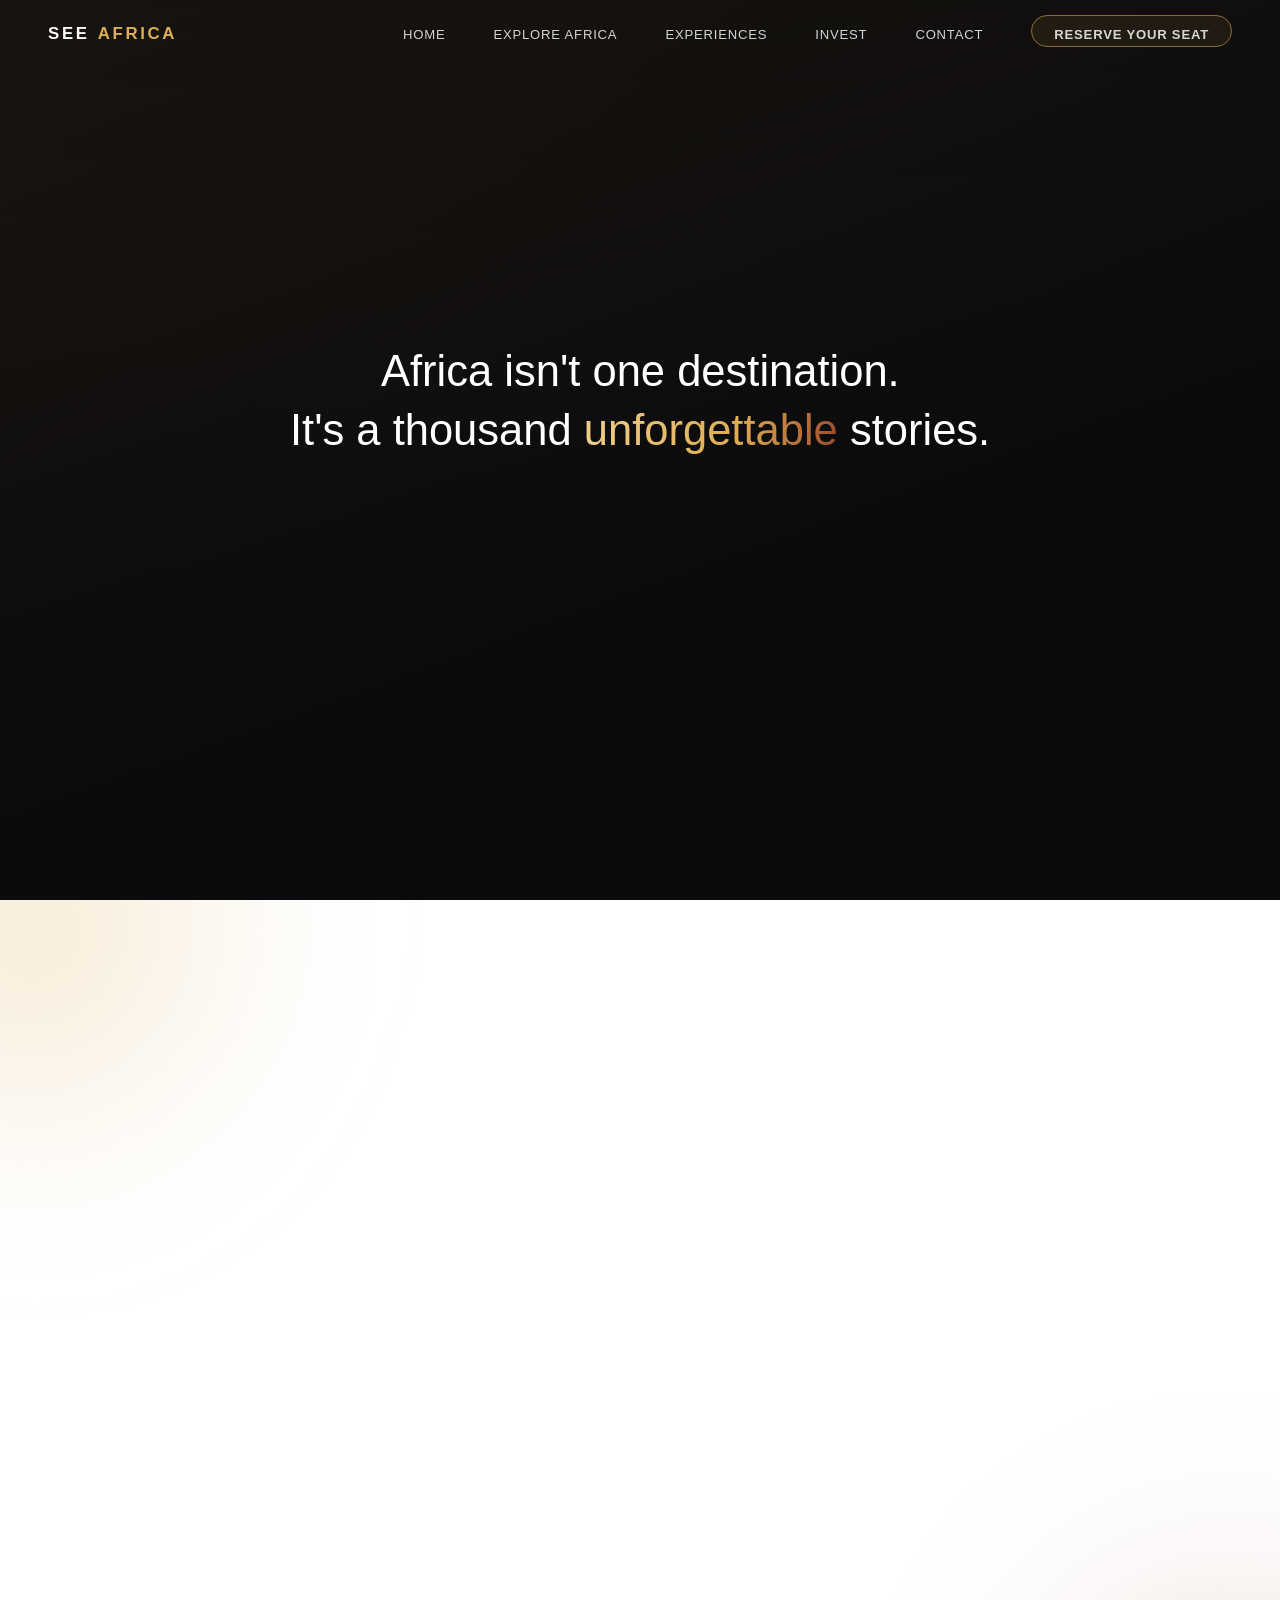
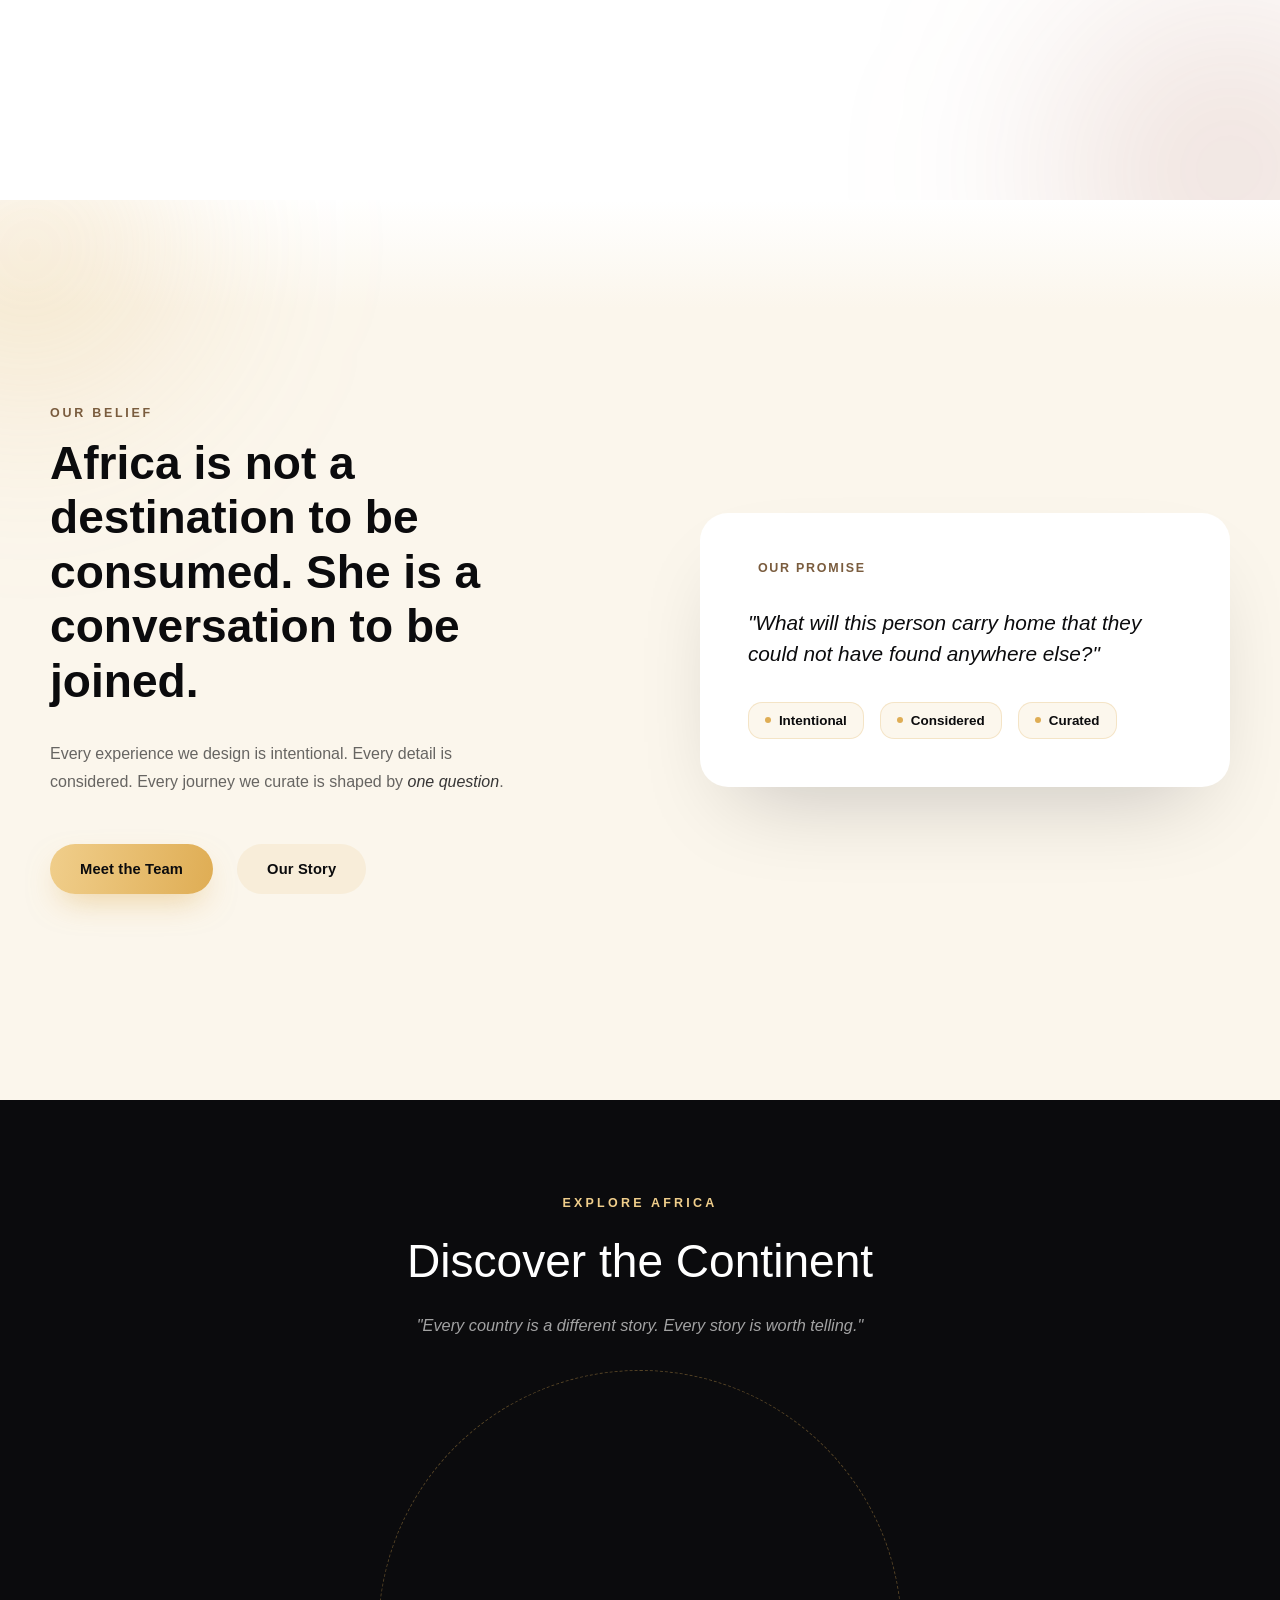
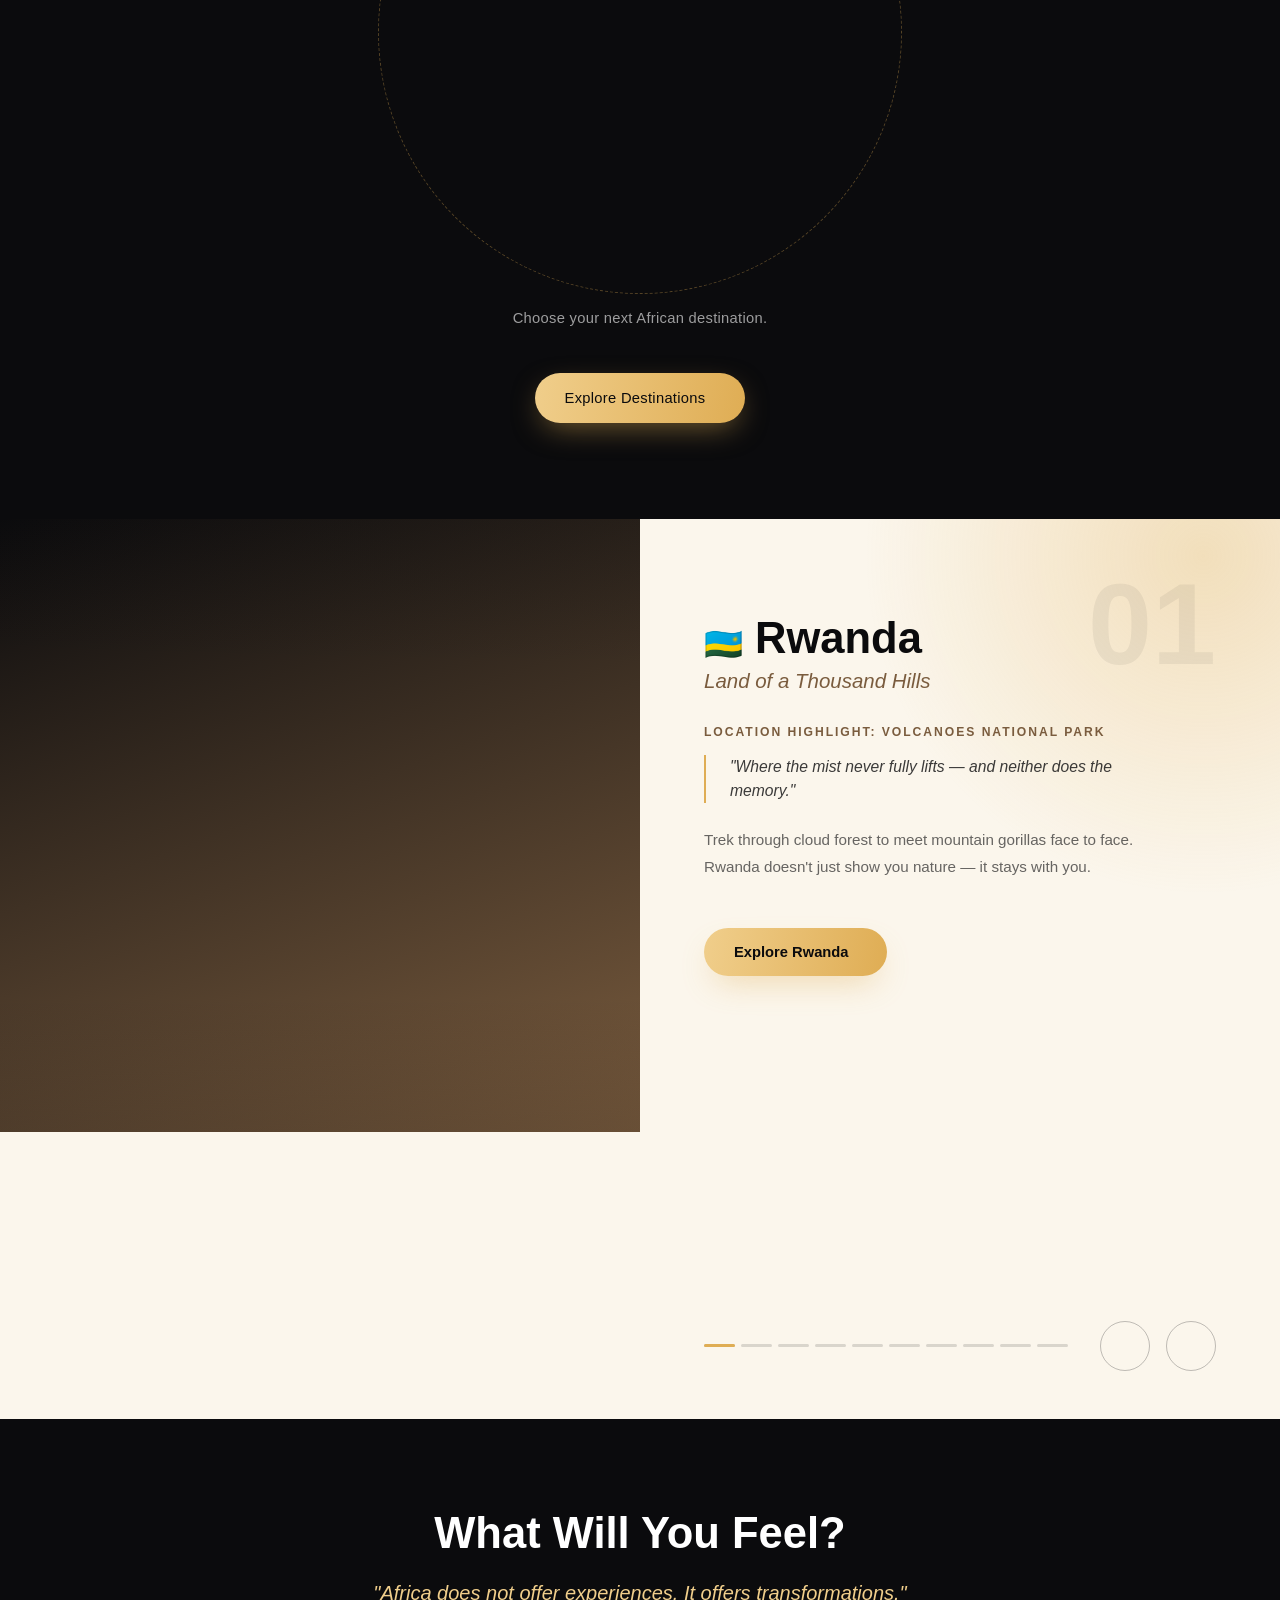
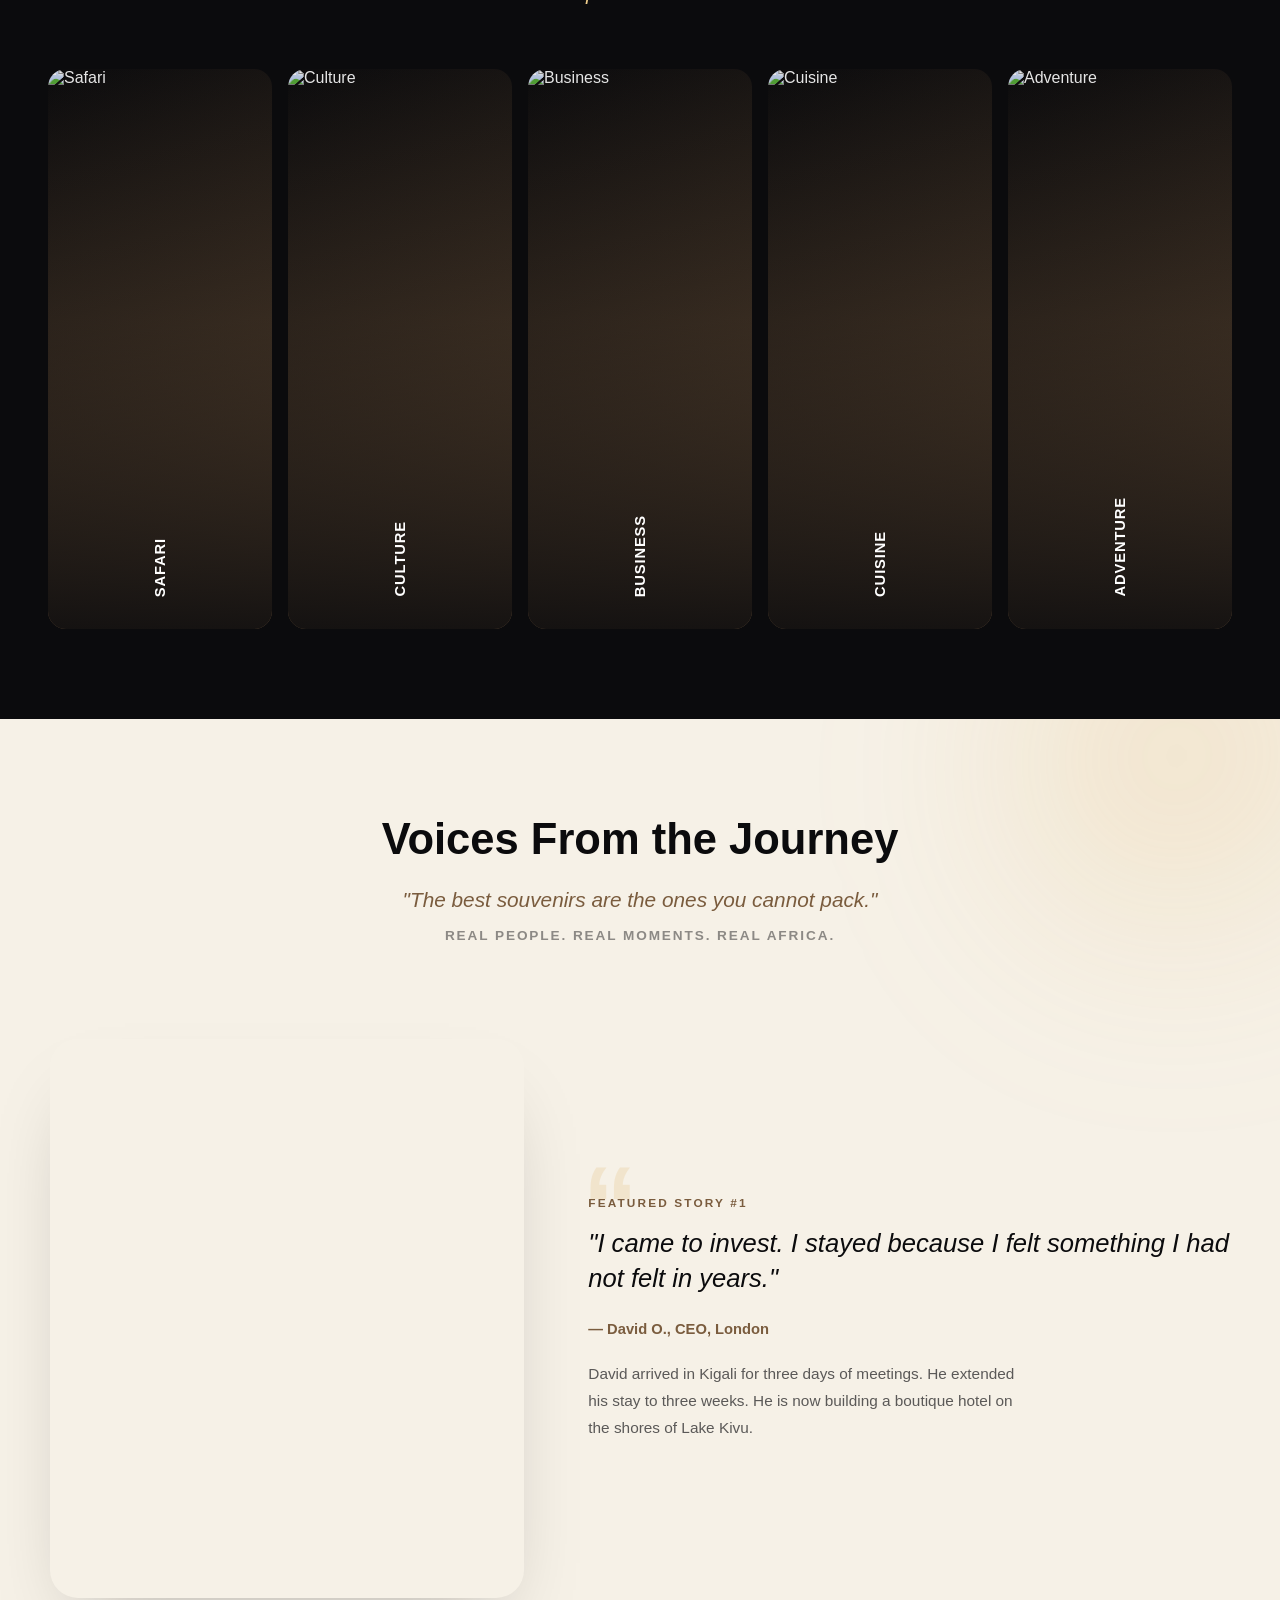
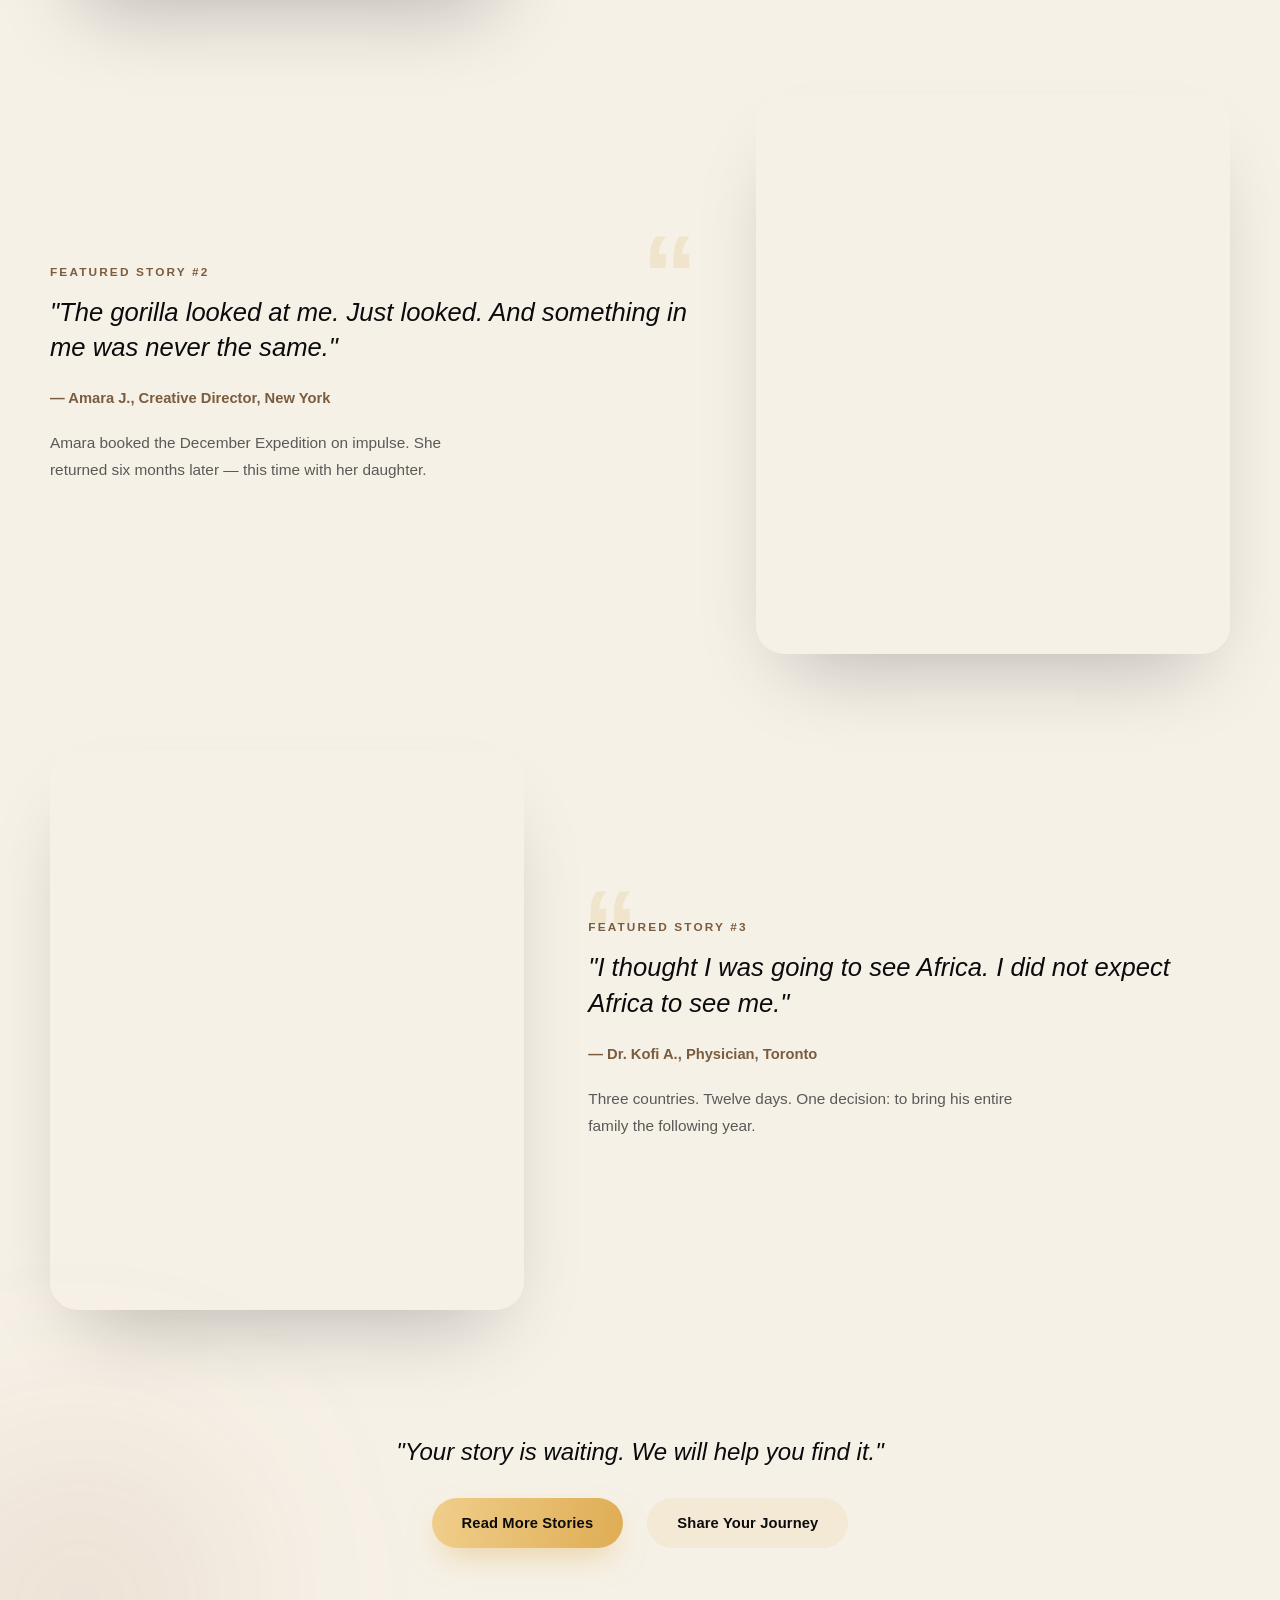
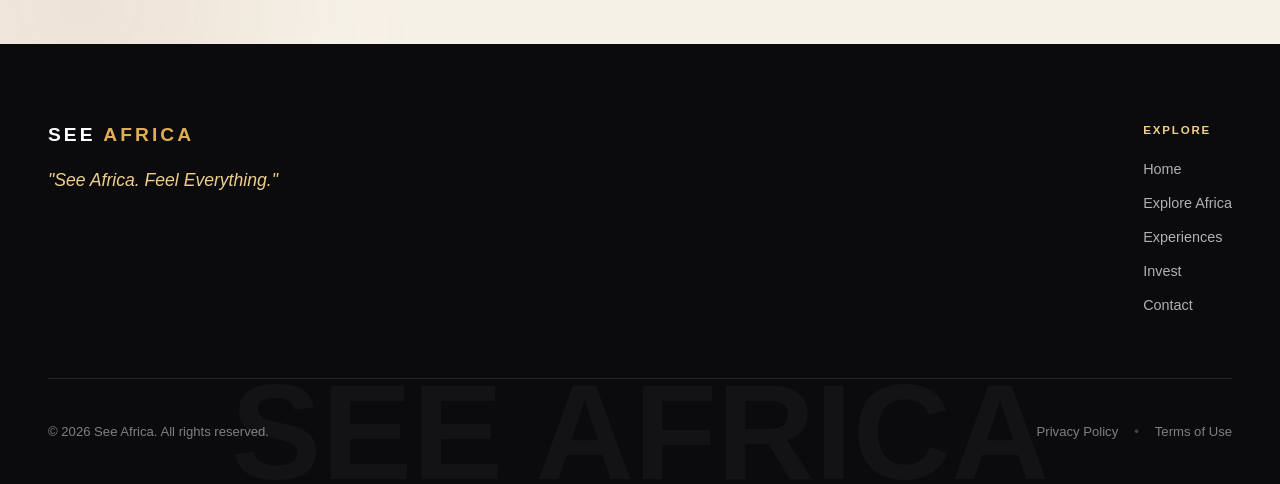
==== index.html @ 42a65320 "Update index.html" ====
<!DOCTYPE html>
<html lang="en">
<head>
<meta charset="UTF-8" />
<meta name="viewport" content="width=device-width, initial-scale=1, viewport-fit=cover" />
<title>See Africa — A Thousand Unforgettable Stories</title>
<meta name="description" content="Africa isn't one destination. It's a thousand unforgettable stories — curated safaris, culture, and journeys across the continent." />

<!-- Fonts: Clash Display (headline) + General Sans (body/UI) -->
<link rel="preconnect" href="https://api.fontshare.com" />
<link href="https://api.fontshare.com/v2/css?f[]=clash-display@400,500,600,700&f[]=general-sans@400,500,600&display=swap" rel="stylesheet" />

<!-- Lucide icons -->
<script src="https://unpkg.com/lucide@latest/dist/umd/lucide.js" defer></script>
<!-- GSAP + ScrollTrigger -->
<script src="https://cdnjs.cloudflare.com/ajax/libs/gsap/3.12.5/gsap.min.js"></script>
<script src="https://cdnjs.cloudflare.com/ajax/libs/gsap/3.12.5/ScrollTrigger.min.js"></script>
<!-- Lenis smooth scroll -->
<script src="https://unpkg.com/lenis@1.1.14/dist/lenis.min.js"></script>

<style>
  :root{
    --gold: #DFAD54;
    --gold-light: #F0CE8B;
    --ink: #0B0B0D;
    --ink-soft: #17161B;
    --clay: #9C4A2C;
    --bronze: #7A5C3E;
    --cream: #FBF6EC;
    --white: #FFFFFF;
    --ivory: #F6F1E7;

    --space-1: 8px;
    --space-2: 16px;
    --space-3: 24px;
    --space-4: 32px;
    --space-5: 48px;
    --space-6: 64px;
    --space-7: 80px;
    --space-8: 96px;

    --font-display: "Clash Display", "General Sans", sans-serif;
    --font-body: "General Sans", -apple-system, BlinkMacSystemFont, sans-serif;

    --ease-premium: cubic-bezier(0.16, 1, 0.3, 1);
  }

  *,*::before,*::after{ box-sizing: border-box; }
  html{ scroll-behavior: auto; }
  body{
    margin:0;
    background: var(--ink);
    color: var(--white);
    font-family: var(--font-body);
    -webkit-font-smoothing: antialiased;
    overflow-x: hidden;
  }
  img,video{ max-width:100%; display:block; }
  a{ color: inherit; text-decoration:none; }
  button{ font-family: inherit; }

  ::selection{ background: var(--gold); color: var(--ink); }

  /* Accessibility */
  .skip-link{
    position:absolute; left:-999px; top:auto;
    background: var(--gold); color:var(--ink);
    padding: var(--space-2) var(--space-3);
    z-index: 999; border-radius: 8px; font-weight:600;
  }
  .skip-link:focus{ left: var(--space-2); top: var(--space-2); }

  :focus-visible{
    outline: 2px solid var(--gold);
    outline-offset: 3px;
    border-radius: 4px;
  }

  /* Preloader */
  #preloader{
    position: fixed; inset:0; z-index: 200;
    background: var(--ink);
    display:flex; flex-direction:column; align-items:center; justify-content:center;
    gap: var(--space-3);
    transition: opacity 0.9s var(--ease-premium), visibility 0.9s var(--ease-premium);
  }
  #preloader.done{ opacity:0; visibility:hidden; pointer-events:none; }
  .preloader-mark{
    font-family: var(--font-display);
    font-weight:600;
    font-size: clamp(1.1rem, 2vw, 1.5rem);
    letter-spacing: 0.14em;
    color: var(--white);
  }
  .preloader-mark span{ color: var(--gold); }
  .preloader-flight{
    position:relative;
    width: min(240px, 55vw);
    height: 32px;
    overflow: visible;
  }
  .flight-line{
    position:absolute; left:0; right:0; top:50%;
    height:1px; transform: translateY(-50%);
    background-image: linear-gradient(90deg, rgba(255,255,255,0.16) 0 6px, transparent 6px 12px);
    background-size: 12px 1px; background-repeat: repeat-x;
  }
  .flight-progress{
    position:absolute; left:0; top:50%; height:1px; width:0;
    transform: translateY(-50%);
    background: var(--gold);
    animation: flightProgress 1.7s var(--ease-premium) forwards;
  }
  @keyframes flightProgress{ to{ width:100%; } }
  .plane-icon{
    position:absolute; top:50%; left:0;
    width:22px; height:22px;
    color: var(--gold);
    transform: translate(-50%, -50%) rotate(90deg);
    filter: drop-shadow(0 3px 6px rgba(223,173,84,0.45));
    animation: planeFly 1.7s var(--ease-premium) forwards;
  }
  @keyframes planeFly{ from{ left:0%; } to{ left:100%; } }
  .preloader-pct{
    font-size: 0.7rem; letter-spacing: 0.1em; color: rgba(255,255,255,0.5);
  }

  /* Nav */
  .nav{
    position: fixed; top:0; left:0; right:0; z-index: 100;
    display:flex; align-items:center; justify-content:space-between;
    padding: var(--space-3) var(--space-5);
    background: transparent;
    backdrop-filter: blur(0px);
    border-bottom: 1px solid transparent;
    transition: background 0.5s ease, border-color 0.5s ease, backdrop-filter 0.5s ease, padding 0.4s ease;
  }
  .nav.scrolled{
    background: rgba(11,11,13,0.55);
    backdrop-filter: blur(16px) saturate(140%);
    border-bottom: 1px solid rgba(223,173,84,0.18);
    padding: var(--space-2) var(--space-5);
  }
  .nav-logo{
    font-family: var(--font-display);
    font-weight:600;
    font-size: 1.05rem;
    letter-spacing: 0.16em;
    display:flex; align-items:center; gap:8px;
  }
  .nav-logo em{
    font-style:normal; color: var(--gold);
  }
  .nav-links{
    display:flex; align-items:center; gap: var(--space-5);
    list-style:none; margin:0; padding:0;
  }
  .nav-links a{
    font-size: 0.82rem; letter-spacing: 0.06em; text-transform: uppercase;
    color: rgba(255,255,255,0.82);
    position:relative; padding-bottom:4px;
  }
  .nav-links a::after{
    content:''; position:absolute; left:0; bottom:0; width:0; height:1px;
    background: var(--gold); transition: width 0.35s var(--ease-premium);
  }
  .nav-links a:hover::after, .nav-links a:focus-visible::after{ width:100%; }

  .nav-cta{
    font-size: 0.78rem; letter-spacing:0.06em; text-transform:uppercase; font-weight:600;
    padding: 11px 22px; border-radius: 999px;
    border: 1px solid rgba(223,173,84,0.55);
    background: rgba(223,173,84,0.08);
    backdrop-filter: blur(6px);
    transition: background 0.35s ease, transform 0.35s var(--ease-premium), border-color 0.35s ease;
  }
  .nav-cta:hover{
    background: var(--gold); color: var(--ink); transform: translateY(-2px);
    border-color: var(--gold);
  }
  .nav-toggle{
    display:none; background:none; border:none; color:var(--white); cursor:pointer;
  }

  /* Hero */
  .hero{
    position:relative;
    height: 100svh; min-height: 560px;
    display:flex; flex-direction:column;
    overflow:hidden;
    isolation: isolate;
  }
  @media (max-height: 560px){
    .hero{ height:auto; min-height:100svh; padding-top:70px; padding-bottom:24px; }
  }
  .hero-media{
    position:absolute; inset:0; z-index:0;
    background: linear-gradient(160deg, #1c1710 0%, var(--ink) 60%);
  }
  .hero-video{
    position:absolute; inset:0;
    width:100%; height:100%;
    object-fit: cover;
    object-position: center;
    transform: scale(1.06);
    filter: saturate(1.05) contrast(1.03);
  }
  .hero-overlay{
    position:absolute; inset:0; z-index:1;
    background:
      linear-gradient(180deg, rgba(11,11,13,0.30) 0%, rgba(11,11,13,0.08) 32%, rgba(11,11,13,0.30) 66%, rgba(11,11,13,0.72) 100%);
  }

  .hero-content{
    position:relative; z-index:3;
    flex:1;
    width:100%;
    display:flex; flex-direction:column; align-items:center; justify-content:center;
    text-align:center;
    padding: 0 var(--space-4);
    max-width: 820px;
    margin: 0 auto;
  }
  .headline{
    font-family: var(--font-display);
    font-weight: 400;
    font-size: clamp(1.5rem, 3.4vw, 2.75rem);
    line-height: 1.35;
    letter-spacing: 0;
    margin: 0 0 var(--space-5);
  }
  .headline .line{ display:block; overflow:hidden; }
  .headline .line-inner{ display:inline-block; will-change: transform; }
  .headline em{
    font-style: normal;
    background: linear-gradient(100deg, var(--gold-light), var(--gold) 60%, var(--clay));
    -webkit-background-clip: text; background-clip:text; color: transparent;
  }

  .hero-actions{
    display:flex; align-items:center; justify-content:center;
    opacity:0;
  }
  .cta-btn{
    position:relative;
    display:inline-flex; align-items:center; gap:10px;
    padding: 17px 30px;
    border-radius: 999px;
    font-weight:500; font-size:0.92rem; letter-spacing:0.02em;
    color: var(--ink);
    background: linear-gradient(100deg, var(--gold-light), var(--gold));
    box-shadow: 0 10px 30px -8px rgba(223,173,84,0.55);
    overflow:hidden;
    transition: box-shadow 0.4s var(--ease-premium);
  }
  .cta-btn svg{ width:18px; height:18px; transition: transform 0.4s var(--ease-premium); }
  .cta-btn:hover svg{ transform: translateX(4px); }
  .cta-btn:hover{ box-shadow: 0 14px 36px -6px rgba(223,173,84,0.75); }
  .cta-btn span{ position:relative; z-index:1; }

  .scroll-cue{
    position:absolute; right: var(--space-5); bottom: var(--space-4); z-index:3;
    display:flex; flex-direction:column; align-items:center; gap: var(--space-2);
    opacity:0;
  }
  .scroll-cue span{
    writing-mode: vertical-rl;
    font-size: 0.68rem; letter-spacing:0.24em; text-transform:uppercase;
    color: rgba(255,255,255,0.55);
  }
  .scroll-line{
    width:1px; height:56px;
    background: linear-gradient(180deg, var(--gold), transparent);
    position:relative; overflow:hidden;
  }
  .scroll-line::after{
    content:''; position:absolute; top:-100%; left:0; width:100%; height:100%;
    background: var(--gold-light);
    animation: scrollDrip 2.2s ease-in-out infinite;
  }
  @keyframes scrollDrip{
    0%{ top:-100%; } 60%{ top:100%; } 100%{ top:100%; }
  }

  /* About section — glassmorphism card on white */
  .about-section{
    position:relative;
    min-height:100svh;
    display:flex; align-items:center; justify-content:center;
    background: var(--white);
    padding: var(--space-6) var(--space-5);
    overflow:hidden;
    isolation:isolate;
  }
  .about-blob{
    position:absolute; z-index:0; border-radius:50%;
    filter: blur(90px); pointer-events:none;
  }
  .about-blob.a{
    width:420px; height:420px; top:-120px; left:-120px;
    background: radial-gradient(circle at 30% 30%, rgba(223,173,84,0.35), rgba(223,173,84,0) 70%);
    animation: blobDrift 16s ease-in-out infinite;
  }
  .about-blob.b{
    width:460px; height:460px; bottom:-160px; right:-140px;
    background: radial-gradient(circle at 60% 60%, rgba(156,74,44,0.22), rgba(156,74,44,0) 70%);
    animation: blobDrift 20s ease-in-out infinite reverse;
  }
  @keyframes blobDrift{
    0%, 100%{ transform: translate(0,0) scale(1); }
    50%{ transform: translate(30px,-20px) scale(1.08); }
  }

  .about-card{
    position:relative; z-index:1;
    max-width: 1180px; margin: 0 auto;
    display:grid; grid-template-columns: 1fr 1.05fr;
    align-items:stretch;
    background: rgba(255,255,255,0.55);
    backdrop-filter: blur(24px) saturate(160%);
    -webkit-backdrop-filter: blur(24px) saturate(160%);
    border: 1px solid rgba(223,173,84,0.22);
    border-radius: 32px;
    box-shadow: 0 40px 90px -40px rgba(11,11,13,0.22), inset 0 1px 0 rgba(255,255,255,0.7);
    overflow:hidden;
    opacity:0;
  }
  .about-media{
    position:relative; overflow:hidden;
    min-height: 380px;
  }
  .about-media img{
    width:100%; height:100%;
    object-fit:cover;
    transform: scale(1.12);
  }
  .about-media::after{
    content:''; position:absolute; inset:0;
    background: linear-gradient(90deg, transparent 60%, rgba(255,255,255,0.5) 100%);
  }
  .about-content{
    padding: var(--space-6) var(--space-6);
    display:flex; flex-direction:column; justify-content:center; gap: var(--space-3);
  }
  .about-eyebrow{
    font-size:0.76rem; letter-spacing:0.24em; text-transform:uppercase;
    color: var(--bronze); font-weight:600;
  }
  .about-heading{
    font-family: var(--font-display);
    font-weight:500;
    font-size: clamp(1.5rem, 2.6vw, 2.1rem);
    line-height:1.3;
    color: var(--ink);
    margin:0;
  }
  .about-quote{
    font-style: italic;
    font-size: 1.05rem;
    line-height:1.6;
    color: rgba(11,11,13,0.78);
    border-left: 2px solid var(--gold);
    padding-left: var(--space-3);
    margin: var(--space-1) 0;
  }
  .about-body p{
    color: rgba(11,11,13,0.72);
    line-height:1.75; font-size:0.96rem; margin:0;
  }
  .about-punch{
    margin-top: var(--space-2);
    padding-top: var(--space-3);
    border-top: 1px solid rgba(11,11,13,0.1);
    font-size: 1.02rem; line-height:1.6;
    color: var(--ink);
  }
  .about-punch em{
    font-style:normal; color: var(--bronze); font-weight:600;
  }

  /* Belief & Promise section — soft two-column layout, floating card on the right */
  .belief-section{
    position:relative;
    min-height: 100svh;
    display:flex; align-items:center;
    padding: var(--space-8) var(--space-5);
    background: linear-gradient(180deg, var(--white) 0%, var(--cream) 12%, var(--cream) 100%);
    overflow:hidden;
    isolation:isolate;
  }
  .belief-blob{
    position:absolute; z-index:0; border-radius:50%;
    filter: blur(90px); pointer-events:none;
  }
  .belief-blob.a{
    width:380px; height:380px; top:-100px; left:-120px;
    background: radial-gradient(circle at 35% 35%, rgba(223,173,84,0.30), rgba(223,173,84,0) 70%);
    animation: blobDrift 18s ease-in-out infinite;
  }

  .belief-grid{
    position:relative; z-index:1;
    width:100%; max-width:1180px; margin:0 auto;
    display:grid; grid-template-columns: 1.05fr 0.95fr;
    gap: var(--space-6);
    align-items:center;
  }

  .belief-eyebrow{
    font-size:0.78rem; letter-spacing:0.22em; text-transform:uppercase;
    color: var(--bronze); font-weight:700; margin:0 0 var(--space-2);
  }
  .belief-heading{
    font-family: var(--font-display);
    font-weight:600; font-style:normal;
    font-size: clamp(1.9rem, 3.6vw, 3rem);
    line-height:1.18;
    color: var(--ink);
    margin:0 0 var(--space-4);
    max-width: 560px;
  }
  .belief-paragraph{
    font-size:1rem; line-height:1.75;
    color: rgba(11,11,13,0.62);
    margin:0 0 var(--space-5);
    max-width: 480px;
  }
  .belief-paragraph em{
    font-style: italic; color: rgba(11,11,13,0.82);
  }
  .belief-actions{
    display:flex; align-items:center; flex-wrap:wrap; gap: var(--space-3);
  }
  .belief-btn{
    padding: 17px 30px; border-radius:999px;
    font-size:0.92rem; font-weight:600; letter-spacing:0.01em;
    transition: background 0.35s var(--ease-premium), color 0.35s var(--ease-premium), transform 0.35s var(--ease-premium), box-shadow 0.35s var(--ease-premium);
  }
  .belief-btn.primary{
    background: linear-gradient(100deg, var(--gold-light), var(--gold));
    color: var(--ink);
    box-shadow: 0 14px 32px -10px rgba(223,173,84,0.55);
  }
  .belief-btn.primary:hover{
    transform: translateY(-2px);
    box-shadow: 0 18px 38px -8px rgba(223,173,84,0.7);
  }
  .belief-btn.ghost{
    background: rgba(223,173,84,0.12);
    color: var(--ink);
  }
  .belief-btn.ghost:hover{
    background: rgba(223,173,84,0.22); transform: translateY(-2px);
  }

  /* Floating promise card */
  .belief-card{
    position:relative;
    background: var(--white);
    border-radius: 28px;
    padding: var(--space-5);
    box-shadow: 0 40px 90px -35px rgba(11,11,13,0.22);
    display:flex; flex-direction:column; gap: var(--space-4);
  }
  .belief-card-badge{
    display:flex; align-items:center; gap:10px;
    font-size:0.78rem; letter-spacing:0.14em; text-transform:uppercase;
    font-weight:700; color: var(--bronze);
  }
  .belief-card-badge svg{ width:18px; height:18px; color: var(--gold); }
  .belief-card-quote{
    font-family: var(--font-display);
    font-weight:500; font-style:italic;
    font-size: clamp(1.05rem, 1.8vw, 1.3rem);
    line-height:1.5;
    color: var(--ink);
    margin:0;
  }
  .belief-chips{
    display:flex; flex-wrap:wrap; gap: var(--space-2);
  }
  .belief-chip{
    display:flex; align-items:center; gap:8px;
    padding: 10px 16px; border-radius:14px;
    background: rgba(223,173,84,0.10);
    border: 1px solid rgba(223,173,84,0.25);
    font-size:0.84rem; font-weight:600; color: var(--ink);
  }
  .belief-chip::before{
    content:''; width:6px; height:6px; border-radius:50%;
    background: var(--gold);
  }

  /* Explore Africa — square video showcase on dark */
  .explore-section{
    position:relative;
    min-height: 100svh;
    display:flex; flex-direction:column; align-items:center; justify-content:center;
    text-align:center;
    padding: var(--space-8) var(--space-5);
    background: var(--ink);
    overflow:hidden;
    isolation:isolate;
  }
  .explore-eyebrow{
    font-size:0.78rem; letter-spacing:0.26em; text-transform:uppercase;
    color: var(--gold-light); font-weight:600; margin:0 0 var(--space-3);
  }
  .explore-heading{
    font-family: var(--font-display);
    font-weight:500;
    font-size: clamp(1.8rem, 3.6vw, 2.9rem);
    color: var(--white);
    margin: 0 0 var(--space-3);
  }
  .explore-quote{
    font-style: italic;
    font-size: 1.02rem;
    color: rgba(255,255,255,0.62);
    max-width: 520px;
    margin: 0 0 var(--space-6);
    line-height:1.6;
  }

  .explore-visual{
    position:relative;
    width: min(460px, 74vw);
    flex-shrink:0;
  }
  .explore-visual::before{
    content:'';
    display:block;
    width:100%;
    padding-top:100%; /* locks the box to a true 1:1 square at any width */
  }
  .explore-ring{
    position:absolute; inset:-32px;
    border-radius:50%;
    border:1px dashed rgba(223,173,84,0.35);
    animation: ringSpin 44s linear infinite;
    pointer-events:none;
  }
  @keyframes ringSpin{ to{ transform:rotate(360deg); } }

  .explore-video-frame{
    position:absolute; inset:0;
    border-radius:28px;
    overflow:hidden;
    animation: framePulse 6s ease-in-out infinite;
  }
  @keyframes framePulse{
    0%,100%{ box-shadow: 0 40px 90px -30px rgba(0,0,0,0.6), 0 0 0 1px rgba(223,173,84,0.25), 0 0 40px -12px rgba(223,173,84,0.15); }
    50%{ box-shadow: 0 40px 90px -30px rgba(0,0,0,0.6), 0 0 0 1px rgba(223,173,84,0.42), 0 0 60px -6px rgba(223,173,84,0.35); }
  }
  .explore-video-frame video{
    width:100%; height:100%; object-fit:cover;
  }
  .explore-caption{
    margin-top: var(--space-5);
    font-size:0.92rem; letter-spacing:0.02em;
    color: rgba(255,255,255,0.6);
  }
  .explore-section .cta-btn{
    margin-top: var(--space-4);
  }

  @media (max-width: 640px){
    .explore-section{ padding: var(--space-6) var(--space-4); }
    .explore-ring{ inset:-20px; }
  }

  @media (max-width: 900px){
    .belief-grid{ grid-template-columns: 1fr; text-align:center; }
    .belief-heading, .belief-paragraph{ max-width:100%; margin-left:auto; margin-right:auto; }
    .belief-actions{ justify-content:center; }
    .belief-card{ max-width:480px; margin:0 auto; }
    .belief-card-badge{ justify-content:center; }
  }

  @media (max-width: 640px){
    .belief-section{ padding: var(--space-6) var(--space-4); }
    .belief-actions{ flex-direction:column; width:100%; }
    .belief-btn{ width:100%; text-align:center; }
  }

  @media (max-width: 900px){
    .about-section{ padding: var(--space-4) var(--space-4); }
    .about-card{ grid-template-columns: 1fr; max-height:none; }
    .about-media{ min-height: 150px; max-height:150px; }
    .about-media::after{ background: linear-gradient(180deg, transparent 55%, rgba(255,255,255,0.6) 100%); }
    .about-content{
      padding: var(--space-4);
      gap: var(--space-2);
      max-height: calc(100svh - 150px - var(--space-4) * 2);
      overflow-y:auto;
    }
    .about-heading{ font-size: clamp(1.25rem, 4.6vw, 1.6rem); }
    .about-quote{
      font-size:0.92rem;
      display:-webkit-box; -webkit-line-clamp:2; -webkit-box-orient:vertical; overflow:hidden;
    }
    .about-body{ display:flex; flex-direction:column; gap:6px; }
    .about-body p{
      font-size:0.86rem; line-height:1.55;
      display:-webkit-box; -webkit-line-clamp:2; -webkit-box-orient:vertical; overflow:hidden;
    }
    .about-punch{
      font-size:0.9rem; margin-top: var(--space-1); padding-top: var(--space-2);
      display:-webkit-box; -webkit-line-clamp:2; -webkit-box-orient:vertical; overflow:hidden;
    }
  }

  @media (max-width: 860px){
    .nav{ padding: var(--space-2) var(--space-3); }
    .nav-links{
      position:absolute; top:100%; left:0; right:0;
      flex-direction:column; align-items:flex-start; gap: var(--space-3);
      background: rgba(11,11,13,0.94);
      backdrop-filter: blur(18px) saturate(140%);
      padding: var(--space-4);
      border-bottom: 1px solid rgba(223,173,84,0.18);
      max-height:0; overflow:hidden; opacity:0;
      transition: max-height 0.4s var(--ease-premium), opacity 0.3s ease;
    }
    .nav-links.open{ max-height:440px; opacity:1; }
    .nav-links a{ font-size:0.9rem; }
    .nav-links .nav-cta{ margin-top:4px; align-self:stretch; text-align:center; }
    .nav-toggle{ display:block; }
    .hero-content{ padding: 0 var(--space-3); }
    .scroll-cue{ right: var(--space-3); }
  }

  /* Country Cards — bold full-bleed split-slide carousel */
  .country-section{
    position:relative;
    min-height:100svh;
    display:flex;
    background: var(--cream);
    overflow:hidden;
  }
  .country-carousel{
    position:relative;
    width:100%;
    min-height:100svh;
  }
  .country-slide{
    position:absolute; inset:0;
    display:grid; grid-template-columns:1fr 1fr;
    opacity:0; visibility:hidden;
    transition: opacity 1.1s var(--ease-premium);
    pointer-events:none;
  }
  .country-slide.active{
    opacity:1; visibility:visible; pointer-events:auto;
    position:relative;
  }

  .country-slide-media{
    position:relative; overflow:hidden;
    background: linear-gradient(160deg, var(--ink), var(--bronze));
  }
  .country-slide-media video{
    position:absolute; inset:0; width:100%; height:100%; object-fit:cover;
  }
  .country-slide-media-overlay{
    position:absolute; inset:0;
    background: linear-gradient(180deg, rgba(11,11,13,0.1) 0%, rgba(11,11,13,0) 25%, rgba(11,11,13,0) 78%, rgba(11,11,13,0.16) 100%);
  }

  .country-slide-content{
    position:relative;
    background: radial-gradient(circle at 88% 6%, rgba(223,173,84,0.32), rgba(223,173,84,0) 42%), var(--cream);
    color: var(--ink);
    display:flex; flex-direction:column; justify-content:center;
    padding: var(--space-8) var(--space-6) calc(var(--space-8) + 60px);
    overflow:hidden;
  }
  .country-slide-number{
    position:absolute; top: var(--space-5); right: var(--space-6);
    font-family: var(--font-display); font-weight:700;
    font-size: clamp(4.5rem, 9vw, 7.5rem);
    color: rgba(11,11,13,0.06);
    line-height:1; pointer-events:none; user-select:none;
  }
  .country-slide-flag{
    display:inline-block;
    font-size:0.72em; line-height:1;
    margin-right:12px;
    vertical-align:-0.06em;
  }
  .country-slide-name{
    font-family: var(--font-display); font-weight:600;
    font-size: clamp(2rem, 3.4vw, 3.1rem);
    color: var(--ink); margin:0 0 6px; line-height:1.1;
    max-width:520px;
    white-space:nowrap; overflow:hidden; text-overflow:ellipsis;
  }
  .country-slide-tagline{
    font-family: var(--font-display); font-weight:400; font-style:italic;
    font-size: clamp(1.05rem, 1.6vw, 1.3rem);
    color: var(--bronze); margin:0 0 var(--space-4);
  }
  .country-slide-highlight{
    font-size:0.76rem; letter-spacing:0.16em; text-transform:uppercase;
    color: var(--bronze); font-weight:700; margin:0 0 var(--space-2);
  }
  .country-slide-quote{
    font-style:italic; font-size: clamp(0.98rem, 1.2vw, 1.12rem); line-height:1.55;
    color: rgba(11,11,13,0.8); margin:0 0 var(--space-3);
    max-width:460px;
    border-left:2px solid var(--gold); padding-left: var(--space-3);
  }
  .country-slide-desc{
    font-size:0.95rem; line-height:1.75; color: rgba(11,11,13,0.62);
    margin:0 0 var(--space-5); max-width:440px;
  }
  .country-slide-cta{
    align-self:flex-start;
    padding:16px 30px; border-radius:999px;
    background: linear-gradient(100deg, var(--gold-light), var(--gold));
    color: var(--ink); font-weight:600; font-size:0.92rem;
    display:inline-flex; align-items:center; gap:8px;
    box-shadow: 0 14px 32px -10px rgba(223,173,84,0.45);
    transition: transform 0.35s var(--ease-premium), box-shadow 0.35s var(--ease-premium);
  }
  .country-slide-cta svg{ width:16px; height:16px; transition: transform 0.3s var(--ease-premium); }
  .country-slide-cta:hover{ transform: translateY(-2px); box-shadow: 0 18px 38px -8px rgba(223,173,84,0.6); }
  .country-slide-cta:hover svg{ transform: translateX(3px); }

  .country-controls-bar{
    position:absolute; left:50%; right:0; bottom: var(--space-5); z-index:10;
    padding: 0 var(--space-6);
    display:flex; align-items:center; gap: var(--space-4);
  }
  .country-progress{
    flex:1; display:flex; gap:6px;
  }
  .country-progress-seg{
    flex:1; height:3px; border-radius:2px;
    background: rgba(11,11,13,0.14);
    overflow:hidden; position:relative;
  }
  .country-progress-seg .fill{
    position:absolute; inset:0; width:0%;
    background: var(--gold);
  }
  .country-progress-seg.done .fill{ width:100%; }
  .country-progress-seg.active .fill{ animation: segFill linear forwards; animation-duration: var(--autoplay-ms, 6500ms); }
  @keyframes segFill{ from{ width:0%; } to{ width:100%; } }

  .country-arrows{ display:flex; gap: var(--space-2); flex-shrink:0; }
  .country-arrow{
    width:50px; height:50px; border-radius:50%; flex-shrink:0;
    border:1px solid rgba(11,11,13,0.25);
    color: var(--ink); background:transparent; cursor:pointer;
    display:flex; align-items:center; justify-content:center;
    transition: background 0.3s var(--ease-premium), color 0.3s var(--ease-premium), border-color 0.3s var(--ease-premium);
  }
  .country-arrow svg{ width:19px; height:19px; }
  .country-arrow:hover{ background: var(--gold); color: var(--ink); border-color: var(--gold); }

  @media (max-width: 860px){
    .country-slide{ display:flex; flex-direction:column; }
    .country-slide-media{
      position:relative;
      flex:0 0 auto;
      margin: var(--space-4) var(--space-4) 0;
      border-radius:20px;
      box-shadow: 0 24px 50px -22px rgba(11,11,13,0.4);
    }
    .country-slide-media::before{ content:''; display:block; padding-top:100%; }
    .country-slide-media-overlay{ background: linear-gradient(180deg, rgba(11,11,13,0.08) 0%, rgba(11,11,13,0) 30%, rgba(11,11,13,0.28) 100%); }
    .country-slide-content{
      flex:1; min-height:0;
      padding: var(--space-4);
      overflow-y:auto;
    }
    .country-slide-name{ font-size: clamp(1.5rem, 5.5vw, 2.1rem); }
    .country-slide-tagline{ margin-bottom: var(--space-3); }
    .country-slide-quote{
      margin-bottom: var(--space-2);
      display:-webkit-box; -webkit-line-clamp:2; -webkit-box-orient:vertical; overflow:hidden;
    }
    .country-slide-desc{
      margin-bottom: var(--space-3);
      display:-webkit-box; -webkit-line-clamp:3; -webkit-box-orient:vertical; overflow:hidden;
    }
    .country-slide-number{ display:none; }
    /* Moved into the active slide's content (right after the CTA) by JS, so it sits close to the button */
    .country-controls-bar{
      position:static; left:auto; right:auto; bottom:auto;
      padding:0; margin-top: var(--space-3);
    }
  }

  @media (max-width: 480px){
    .country-arrows{ gap:8px; }
    .country-arrow{ width:44px; height:44px; }
    .country-slide-desc{ -webkit-line-clamp:2; }
  }

  @media (max-height: 560px){
    .country-slide{ flex-direction:row; }
    .country-slide-media{ flex:0 0 42%; margin: var(--space-3); }
    .country-slide-media::before{ padding-top:0; }
    .country-slide-content{ padding: var(--space-3) var(--space-4); overflow-y:auto; }
    .country-slide-desc{ -webkit-line-clamp:2; }
  }

  /* Experiences — five expanding image panels */
  .experiences-section{
    position:relative;
    min-height:100svh;
    display:flex; flex-direction:column; justify-content:center;
    background: var(--ink);
    padding: var(--space-7) var(--space-5);
    overflow:hidden;
  }
  .experiences-intro{
    text-align:center; max-width:640px; margin:0 auto var(--space-6);
  }
  .experiences-heading{
    font-family: var(--font-display); font-weight:600;
    font-size: clamp(1.9rem, 3.4vw, 2.8rem);
    color: var(--white); margin:0 0 var(--space-3);
  }
  .experiences-quote{
    font-style:italic; color: var(--gold-light);
    font-size: clamp(1rem, 1.6vw, 1.25rem);
    margin:0;
  }

  .experience-panels{
    display:flex; gap: var(--space-2);
    max-width:1300px; margin:0 auto;
    width:100%;
    height:min(560px, 64vh);
  }
  .experience-panel{
    position:relative;
    flex-grow:1; flex-shrink:1; flex-basis:0;
    min-width:64px;
    border-radius:18px;
    overflow:hidden;
    cursor:pointer;
    background: linear-gradient(160deg, var(--ink), var(--bronze));
    transition: flex-grow 0.65s cubic-bezier(0.16,1,0.3,1);
    outline:none;
  }
  .experience-panel.expanded{ flex-grow:3.4; }
  .experience-panel:focus-visible{ box-shadow: inset 0 0 0 2px var(--gold); }

  .experience-panel-media{ position:absolute; inset:0; }
  .experience-panel-media img{ width:100%; height:100%; object-fit:cover; }
  .experience-panel-overlay{
    position:absolute; inset:0;
    background: linear-gradient(180deg, rgba(11,11,13,0.1) 0%, rgba(11,11,13,0.25) 45%, rgba(11,11,13,0.9) 100%);
    transition: background 0.5s ease;
  }
  .experience-panel.expanded .experience-panel-overlay{
    background: linear-gradient(180deg, rgba(11,11,13,0.05) 0%, rgba(11,11,13,0.18) 40%, rgba(11,11,13,0.93) 100%);
  }

  .experience-collapsed-label{
    position:absolute; inset:0;
    display:flex; flex-direction:column; align-items:center; justify-content:flex-end;
    padding: var(--space-4) 0;
    gap: var(--space-3);
    opacity:1; transition: opacity 0.35s ease;
  }
  .experience-panel.expanded .experience-collapsed-label{ opacity:0; pointer-events:none; }
  .experience-icon{
    display:inline-flex; align-items:center; justify-content:center;
    width:26px; height:26px;
    color: var(--gold-light);
  }
  .experience-icon svg{ width:100%; height:100%; stroke-width:1.6; }
  .experience-name-vertical{
    writing-mode: vertical-rl; transform:rotate(180deg);
    font-family: var(--font-display); font-weight:600; letter-spacing:0.06em;
    color: var(--white); font-size:0.92rem; text-transform:uppercase;
    white-space:nowrap; max-height:180px;
  }

  .experience-expanded-content{
    position:absolute; left:0; right:0; bottom:0; z-index:1;
    padding: var(--space-5);
    opacity:0; transform: translateY(14px);
    transition: opacity 0.5s ease 0.08s, transform 0.5s ease 0.08s;
    pointer-events:none;
  }
  .experience-panel.expanded .experience-expanded-content{
    opacity:1; transform:translateY(0); pointer-events:auto;
  }
  .experience-expanded-content .experience-icon{ width:32px; height:32px; margin-bottom: var(--space-2); }
  .experience-name{
    font-family: var(--font-display); font-weight:600;
    font-size:1.5rem; color: var(--white); margin:0 0 var(--space-2);
  }
  .experience-quote{
    font-style:italic; color: var(--gold-light);
    font-size:0.98rem; line-height:1.5; margin:0 0 var(--space-2);
    max-width:360px;
  }
  .experience-desc{
    color: rgba(255,255,255,0.68);
    font-size:0.86rem; line-height:1.65;
    max-width:380px;
    display:-webkit-box; -webkit-line-clamp:5; -webkit-box-orient:vertical; overflow:hidden;
  }

  @media (max-width: 860px){
    .experiences-section{ padding-top: 120px; }
    .experiences-intro{ margin-bottom: var(--space-5); }
    .experience-panels{ flex-direction:column; height:auto; gap: var(--space-3); }
    .experience-panel{ flex: 0 0 auto; height:88px; transition: height 0.5s var(--ease-premium); }
    .experience-panel.expanded{ flex: 0 0 auto; height:420px; }
    .experience-collapsed-label{ flex-direction:row; justify-content:center; padding:0; gap: var(--space-2); }
    .experience-name-vertical{ writing-mode:horizontal-tb; transform:none; font-size:1rem; }
    .experience-expanded-content{ padding: var(--space-4); }
    .experience-desc{ -webkit-line-clamp:4; font-size:0.82rem; }
  }

  /* Voices From the Journey — editorial zigzag testimonials */
  .voices-section{
    position:relative;
    min-height:100svh;
    display:flex; flex-direction:column; justify-content:center;
    background: var(--ivory);
    padding: var(--space-8) var(--space-5);
    overflow:hidden;
    isolation:isolate;
  }
  .voices-blob{
    position:absolute; z-index:0; border-radius:50%;
    filter: blur(100px); pointer-events:none;
  }
  .voices-blob.a{
    width:420px; height:420px; top:-140px; right:-140px;
    background: radial-gradient(circle at 40% 40%, rgba(223,173,84,0.28), rgba(223,173,84,0) 70%);
    animation: blobDrift 19s ease-in-out infinite;
  }
  .voices-blob.b{
    width:380px; height:380px; bottom:-120px; left:-140px;
    background: radial-gradient(circle at 60% 60%, rgba(156,74,44,0.18), rgba(156,74,44,0) 70%);
    animation: blobDrift 22s ease-in-out infinite reverse;
  }

  .voices-intro{
    position:relative; z-index:1;
    text-align:center; max-width:640px; margin:0 auto var(--space-8);
  }
  .voices-heading{
    font-family: var(--font-display); font-weight:600;
    font-size: clamp(1.9rem, 3.4vw, 2.9rem);
    color: var(--ink); margin:0 0 var(--space-3);
  }
  .voices-quote{
    font-style:italic; color: var(--bronze);
    font-size: clamp(1.05rem, 1.7vw, 1.3rem);
    margin:0 0 var(--space-2);
  }
  .voices-subtext{
    font-size:0.85rem; letter-spacing:0.14em; text-transform:uppercase;
    color: rgba(11,11,13,0.45); font-weight:600; margin:0;
  }

  .voice-stories{
    position:relative; z-index:1;
    max-width:1180px; margin:0 auto; width:100%;
  }
  .voice-story{
    display:grid; grid-template-columns: 0.85fr 1.15fr;
    gap: var(--space-6);
    align-items:center;
    margin-bottom: var(--space-8);
  }
  .voice-story.reverse{ grid-template-columns: 1.15fr 0.85fr; }
  .voice-story.reverse .voice-portrait{ order:2; }
  .voice-story.reverse .voice-content{ order:1; }

  .voice-portrait{
    position:relative;
    border-radius: 28px;
    overflow:hidden;
    box-shadow: 0 40px 80px -35px rgba(11,11,13,0.28);
  }
  .voice-portrait::before{ content:''; display:block; padding-top:118%; }
  .voice-portrait img{
    position:absolute; inset:0; width:100%; height:100%; object-fit:cover;
    transform: scale(1.1);
  }

  .voice-content{ position:relative; }
  .voice-label{
    font-size:0.74rem; letter-spacing:0.18em; text-transform:uppercase;
    color: var(--bronze); font-weight:700; margin:0 0 var(--space-2);
  }
  .voice-quote-mark{
    position:absolute; top:-46px; left:-6px; z-index:0;
    font-family: var(--font-display); font-weight:700;
    font-size:7rem; line-height:1;
    color: rgba(223,173,84,0.18);
    pointer-events:none; user-select:none;
  }
  .voice-story.reverse .voice-quote-mark{ left:auto; right:-6px; }
  .voice-quote{
    position:relative; z-index:1;
    font-family: var(--font-display); font-weight:500; font-style:italic;
    font-size: clamp(1.25rem, 2vw, 1.65rem);
    line-height:1.4; color: var(--ink);
    margin:0 0 var(--space-3);
  }
  .voice-attribution{
    position:relative; z-index:1;
    font-weight:600; color: var(--bronze); font-size:0.92rem;
    margin:0 0 var(--space-3);
  }
  .voice-text{
    position:relative; z-index:1;
    color: rgba(11,11,13,0.66); line-height:1.75; font-size:0.96rem;
    max-width:440px; margin:0;
  }

  .voices-cta{
    position:relative; z-index:1;
    text-align:center; max-width:600px; margin: var(--space-4) auto 0;
  }
  .voices-cta p{
    font-family: var(--font-display); font-style:italic;
    font-size: clamp(1.15rem, 1.9vw, 1.5rem);
    color: var(--ink); margin:0 0 var(--space-4);
  }
  .voices-cta-actions{
    display:flex; gap: var(--space-3); justify-content:center; flex-wrap:wrap;
  }

  @media (max-width: 860px){
    .voices-section{ padding-top: 120px; }
    .voice-story, .voice-story.reverse{
      grid-template-columns: 1fr; gap: var(--space-4); margin-bottom: var(--space-6);
    }
    .voice-story.reverse .voice-portrait{ order:1; }
    .voice-story.reverse .voice-content{ order:2; }
    .voice-portrait::before{ padding-top:80%; }
    .voice-quote-mark{ font-size:5rem; top:-32px; }
    .voice-story.reverse .voice-quote-mark{ right:auto; left:-6px; }
    .voice-text{ max-width:100%; }
  }

  /* Footer */
  .site-footer{
    position:relative;
    background: var(--ink);
    color: var(--white);
    padding: var(--space-7) var(--space-5) var(--space-4);
    overflow:hidden;
  }
  .footer-watermark{
    position:absolute; left:50%; bottom:-6%; transform:translateX(-50%);
    font-family: var(--font-display); font-weight:700;
    font-size: clamp(3rem, 13vw, 8.5rem);
    color: rgba(255,255,255,0.035);
    white-space:nowrap; pointer-events:none; user-select:none;
    z-index:0;
  }

  .footer-top{
    position:relative; z-index:1;
    display:flex; flex-wrap:wrap; justify-content:space-between; align-items:flex-start;
    gap: var(--space-6);
    max-width:1300px; margin:0 auto;
    padding-bottom: var(--space-6);
    border-bottom: 1px solid rgba(255,255,255,0.1);
  }
  .footer-brand{ max-width:380px; }
  .footer-logo{
    font-family: var(--font-display); font-weight:600;
    font-size:1.2rem; letter-spacing:0.16em;
    margin: 0 0 var(--space-3);
  }
  .footer-logo em{ font-style:normal; color: var(--gold); }
  .footer-tagline{
    font-family: var(--font-display); font-style:italic; font-weight:400;
    font-size:1.1rem; color: var(--gold-light); margin:0;
  }

  .footer-nav h4{
    font-size:0.72rem; letter-spacing:0.16em; text-transform:uppercase;
    color: var(--gold-light); font-weight:700; margin:0 0 var(--space-3);
  }
  .footer-nav ul{
    list-style:none; margin:0; padding:0;
    display:flex; flex-direction:column; gap: var(--space-2);
  }
  .footer-nav a{
    color: rgba(255,255,255,0.68); font-size:0.9rem;
    transition: color 0.3s ease;
  }
  .footer-nav a:hover{ color: var(--gold); }

  .footer-bottom{
    position:relative; z-index:1;
    display:flex; flex-wrap:wrap; justify-content:space-between; align-items:center;
    gap: var(--space-3);
    max-width:1300px; margin:0 auto;
    padding-top: var(--space-4);
    font-size:0.82rem; color: rgba(255,255,255,0.48);
  }
  .footer-legal{
    display:flex; align-items:center; gap: var(--space-2); flex-wrap:wrap;
  }
  .footer-legal a{ color: rgba(255,255,255,0.48); transition: color 0.3s ease; }
  .footer-legal a:hover{ color: var(--gold); }
  .footer-legal .dot{ opacity:0.5; }

  @media (max-width: 640px){
    .site-footer{ padding: var(--space-6) var(--space-4) var(--space-4); }
    .footer-top{ flex-direction:column; gap: var(--space-5); }
    .footer-bottom{ flex-direction:column; align-items:flex-start; }
  }

  @media (prefers-reduced-motion: reduce){
    *{ animation-duration: 0.001ms !important; animation-iteration-count: 1 !important; transition-duration: 0.001ms !important; }
    .country-progress-seg.active .fill{ animation-play-state: paused !important; }
  }
</style>
</head>
<body>

<a href="#about" class="skip-link">Skip to content</a>

<div id="preloader" aria-hidden="true">
  <p class="preloader-mark">SEE <span>AFRICA</span></p>
  <div class="preloader-flight">
    <div class="flight-line"></div>
    <div class="flight-progress"></div>
    <svg class="plane-icon" viewBox="0 0 24 24" fill="currentColor" aria-hidden="true" focusable="false">
      <path d="M22 16v-2l-8.5-5V3.5c0-.83-.67-1.5-1.5-1.5s-1.5.67-1.5 1.5V9L2 14v2l8.5-2.5V19L8 20.5V22l4-1 4 1v-1.5L13.5 19v-5.5L22 16z"/>
    </svg>
  </div>
  <p class="preloader-pct">Loading the journey</p>
</div>

<header class="nav" id="siteNav">
  <a href="#" class="nav-logo">SEE <em>AFRICA</em></a>
  <ul class="nav-links">
    <li><a href="#">Home</a></li>
    <li><a href="#">Explore Africa</a></li>
    <li><a href="#">Experiences</a></li>
    <li><a href="#">Invest</a></li>
    <li><a href="#">Contact</a></li>
    <li><a href="#" class="nav-cta">Reserve Your Seat</a></li>
  </ul>
  <button class="nav-toggle" aria-label="Open menu">
    <i data-lucide="menu"></i>
  </button>
</header>

<main id="main">
  <section class="hero" aria-label="Introduction">
    <div class="hero-media">
      <video
        class="hero-video"
        autoplay muted loop playsinline
        poster=""
        aria-hidden="true">
        <source src="https://raw.githubusercontent.com/Emekaeluem/See-Africa-1/main/images/video.mp4" type="video/mp4" />
      </video>
    </div>
    <div class="hero-overlay"></div>

    <div class="hero-content">
      <h1 class="headline">
        <span class="line"><span class="line-inner">Africa isn't one destination.</span></span>
        <span class="line"><span class="line-inner">It's a thousand <em>unforgettable</em> stories.</span></span>
      </h1>
      <div class="hero-actions">
        <a href="#about" class="cta-btn">
          <span>See More</span>
          <i data-lucide="arrow-down-right"></i>
        </a>
      </div>
    </div>

    <div class="scroll-cue">
      <span>Scroll</span>
      <div class="scroll-line"></div>
    </div>
  </section>

  <section id="about" class="about-section" aria-label="About See Africa">
    <div class="about-blob a" aria-hidden="true"></div>
    <div class="about-blob b" aria-hidden="true"></div>

    <div class="about-card">
      <div class="about-media">
        <img src="https://raw.githubusercontent.com/Emekaeluem/See-Africa-1/main/images/see1.jpeg" alt="A curated See Africa travel moment" loading="lazy" />
      </div>
      <div class="about-content">
        <p class="about-eyebrow">About See Africa</p>
        <h2 class="about-heading">We Did Not Build a Travel Company. We Built a Movement.</h2>
        <p class="about-quote">"There is a version of Africa that the world has not yet seen. We exist to show it."</p>
        <div class="about-body">
          <p>See Africa was born from a simple, radical conviction: that Africa's greatest untapped resource is not oil, not land, not lithium. It is the story Africa has not yet told about itself.</p>
          <p>We are a Pan-African experience company — part destination curator, part cultural embassy, part investment bridge. We work with founders, executives, artists, and explorers from across the global diaspora and beyond.</p>
        </div>
        <p class="about-punch">Our clients do not come to Africa for a holiday. They come for <em>a reckoning</em>. And we make sure they get one.</p>
      </div>
    </div>
  </section>

  <section id="belief" class="belief-section" aria-label="Our Belief and Promise">
    <div class="belief-blob a" aria-hidden="true"></div>

    <div class="belief-grid">
      <div class="belief-left">
        <p class="belief-eyebrow">Our Belief</p>
        <h2 class="belief-heading">Africa is not a destination to be consumed. She is a conversation to be joined.</h2>
        <p class="belief-paragraph">Every experience we design is intentional. Every detail is considered. Every journey we curate is shaped by <em>one question</em>.</p>
        <div class="belief-actions">
          <a href="#" class="belief-btn primary">Meet the Team</a>
          <a href="#" class="belief-btn ghost">Our Story</a>
        </div>
      </div>

      <div class="belief-card">
        <div class="belief-card-badge">
          <i data-lucide="compass"></i>
          <span>Our Promise</span>
        </div>
        <p class="belief-card-quote">"What will this person carry home that they could not have found anywhere else?"</p>
        <div class="belief-chips">
          <span class="belief-chip">Intentional</span>
          <span class="belief-chip">Considered</span>
          <span class="belief-chip">Curated</span>
        </div>
      </div>
    </div>
  </section>

  <section id="explore" class="explore-section" aria-label="Explore Africa">
    <p class="explore-eyebrow">Explore Africa</p>
    <h2 class="explore-heading">Discover the Continent</h2>
    <p class="explore-quote">"Every country is a different story. Every story is worth telling."</p>

    <div class="explore-visual">
      <div class="explore-ring" aria-hidden="true"></div>
      <div class="explore-video-frame">
        <video autoplay muted loop playsinline preload="metadata" aria-hidden="true">
          <source src="https://raw.githubusercontent.com/Emekaeluem/See-Africa-1/main/images/video2.mp4" type="video/mp4" />
        </video>
      </div>
    </div>

    <p class="explore-caption">Choose your next African destination.</p>
    <a href="#" class="cta-btn">
      <span>Explore Destinations</span>
      <i data-lucide="arrow-right"></i>
    </a>
  </section>

  <section id="countries" class="country-section" aria-label="Country Cards">
    <div class="country-carousel" id="countryCarousel">
      <!-- slides injected by JS -->
      <div class="country-controls-bar">
        <div class="country-progress" id="countryProgress"></div>
        <div class="country-arrows">
          <button class="country-arrow prev" aria-label="Previous country"><i data-lucide="arrow-left"></i></button>
          <button class="country-arrow next" aria-label="Next country"><i data-lucide="arrow-right"></i></button>
        </div>
      </div>
    </div>
  </section>

  <section id="experiences" class="experiences-section" aria-label="Luxury African Experiences">
    <div class="experiences-intro">
      <h2 class="experiences-heading">What Will You Feel?</h2>
      <p class="experiences-quote">"Africa does not offer experiences. It offers transformations."</p>
    </div>
    <div class="experience-panels" id="experiencePanels"></div>
  </section>

  <section id="voices" class="voices-section" aria-label="Voices From the Journey">
    <div class="voices-blob a" aria-hidden="true"></div>
    <div class="voices-blob b" aria-hidden="true"></div>

    <div class="voices-intro">
      <h2 class="voices-heading">Voices From the Journey</h2>
      <p class="voices-quote">"The best souvenirs are the ones you cannot pack."</p>
      <p class="voices-subtext">Real people. Real moments. Real Africa.</p>
    </div>

    <div class="voice-stories" id="voiceStories"></div>

    <div class="voices-cta">
      <p>"Your story is waiting. We will help you find it."</p>
      <div class="voices-cta-actions">
        <a href="#" class="belief-btn primary">Read More Stories</a>
        <a href="#" class="belief-btn ghost">Share Your Journey</a>
      </div>
    </div>
  </section>
</main>

<footer class="site-footer">
  <span class="footer-watermark" aria-hidden="true">SEE AFRICA</span>

  <div class="footer-top">
    <div class="footer-brand">
      <p class="footer-logo">SEE <em>AFRICA</em></p>
      <p class="footer-tagline">"See Africa. Feel Everything."</p>
    </div>

    <nav class="footer-nav" aria-label="Footer">
      <h4>Explore</h4>
      <ul>
        <li><a href="#">Home</a></li>
        <li><a href="#">Explore Africa</a></li>
        <li><a href="#">Experiences</a></li>
        <li><a href="#">Invest</a></li>
        <li><a href="#">Contact</a></li>
      </ul>
    </nav>
  </div>

  <div class="footer-bottom">
    <p>© 2026 See Africa. All rights reserved.</p>
    <div class="footer-legal">
      <a href="#">Privacy Policy</a>
      <span class="dot">•</span>
      <a href="#">Terms of Use</a>
    </div>
  </div>
</footer>

<script>
  document.addEventListener('DOMContentLoaded', () => {
    const reduceMotion = window.matchMedia('(prefers-reduced-motion: reduce)').matches;

    /* ---------- Preloader ---------- */
    // Gate this on a short fixed timer, not window.load — window.load would wait for
    // every video on the page (hero + explore + up to 10 country-carousel videos),
    // which is slow on mobile networks and made the loading screen drag on.
    const preloader = document.getElementById('preloader');
    if (preloader) {
      setTimeout(() => preloader.classList.add('done'), 650);
    }

    /* ---------- Lenis smooth scroll ---------- */
    let lenis;
    if (window.Lenis && !reduceMotion) {
      lenis = new Lenis({ lerp: 0.1, smoothWheel: true });
      function raf(time){ lenis.raf(time); requestAnimationFrame(raf); }
      requestAnimationFrame(raf);
      lenis.on('scroll', () => window.ScrollTrigger && ScrollTrigger.update());
    }

    /* ---------- Lucide icons ---------- */
    if (window.lucide) lucide.createIcons();

    /* ---------- Country Cards carousel ---------- */
    const COUNTRY_VIDEO_BASE = 'https://raw.githubusercontent.com/Emekaeluem/See-Africa-1/main/images/';
    const COUNTRIES = [
      { flag:'🇷🇼', name:`Rwanda`, tagline:`Land of a Thousand Hills`, highlight:`Volcanoes National Park`, quote:`Where the mist never fully lifts — and neither does the memory.`, desc:`Trek through cloud forest to meet mountain gorillas face to face. Rwanda doesn't just show you nature — it stays with you.`, cta:`Explore Rwanda`, video:`rwanda.mp4` },
      { flag:'🇰🇪', name:`Kenya`, tagline:`Where the Earth Still Breathes`, highlight:`Maasai Mara National Reserve`, quote:`Two million wildebeest cannot be wrong.`, desc:`The Great Migration thundering across golden grass. A Maasai warrior still against the wind. This is the Africa you always imagined — only louder.`, cta:`Explore Kenya`, video:`kenya.mp4` },
      { flag:'🇹🇿', name:`Tanzania`, tagline:`Where Giants Roam and Islands Dream`, highlight:`Serengeti National Park & Zanzibar Archipelago`, quote:`From the roof of Africa to the edge of the Indian Ocean — all in one breath.`, desc:`Stand on the Ngorongoro crater rim. Watch elephants move like slow thunder across the Serengeti. Then lose yourself in Stone Town's spice-scented streets on Zanzibar. Africa, complete.`, cta:`Explore Tanzania`, video:`zanzibar.mp4` },
      { flag:'🇳🇬', name:`Nigeria`, tagline:`The Heartbeat of Africa`, highlight:`Calabar Carnival & Lagos Waterfront`, quote:`The loudest silence in Africa is the moment before Lagos speaks.`, desc:`Two hundred million stories, one irresistible energy. From the thunder of Calabar Carnival — Africa's largest street party — to Lagos on New Year's Eve, Nigeria doesn't just celebrate. It erupts.`, cta:`Explore Nigeria`, video:`nigeria.mp4` },
      { flag:'🇬🇭', name:`Ghana`, tagline:`The Gateway of the Ancestors`, highlight:`Cape Coast Castle & Kakum National Park`, quote:`Some journeys are not about where you're going. They're about where you came from.`, desc:`Walk the shores where history turned, inside Cape Coast Castle. Then climb 30 metres above the forest floor on Kakum's canopy walk — and remember: you're still here. That's extraordinary.`, cta:`Explore Ghana`, video:`ghana.mp4` },
      { flag:'🇿🇦', name:`South Africa`, tagline:`The Rainbow at the Edge of the World`, highlight:`Cape Town & Kruger National Park`, quote:`Two oceans meet here. So do two worlds.`, desc:`Table Mountain rising through cloud. Penguins on Boulders Beach. The Big Five at dusk in Kruger. Golden, unhurried winelands in Stellenbosch. South Africa isn't one thing — it's everything, compressed.`, cta:`Explore South Africa`, video:null },
      { flag:'🇿🇲', name:`Zambia`, tagline:`The Real Africa, Unfiltered`, highlight:`Victoria Falls (Mosi-oa-Tunya)`, quote:`The smoke that thunders. You will hear it before you see it.`, desc:`One of the seven natural wonders of the world — and on the Zambia side, you feel every bit of it. Walk the knife-edge bridge. Swim in Devil's Pool. Let the spray drench you.`, cta:`Explore Zambia`, video:`zambia.mp4` },
      { flag:'🇬🇲', name:`The Gambia`, tagline:`Africa in Miniature`, highlight:`Kachikally Crocodile Pool & River Gambia National Park`, quote:`Small country. Infinite soul.`, desc:`The Gambia River cuts through lush forest like a silver thread. Chimpanzees, sacred crocodile pools, birdlife to rival any continent — and a warmth that'll make you question everything you thought you were chasing.`, cta:`Explore The Gambia`, video:`gambia.mp4` },
      { flag:'🇨🇲', name:`Cameroon`, tagline:`Africa in One Country`, highlight:`Mount Cameroon & Waza National Park`, quote:`They say Cameroon is Africa in miniature. They are not wrong.`, desc:`An active volcano you can climb. Rainforest gorillas. Sahel in the north, Atlantic coast in the south. Desert, forest, mountain, ocean — all inside one border.`, cta:`Explore Cameroon`, video:`cameroon.mp4` },
      { flag:'🇧🇼', name:`Botswana`, tagline:`Silence Is a Luxury Here`, highlight:`Okavango Delta & Chobe National Park`, quote:`The world's largest inland delta. And almost no one there.`, desc:`The Okavango Delta floods every year — an ancient miracle that turns desert into waterway, waterway into paradise. Mokoro canoes. Elephant crossings. Lions at dusk. True, uninterrupted wilderness.`, cta:`Explore Botswana`, video:`botswana.mp4` }
    ];

    const renderCountrySlide = (c, i) => `
      <div class="country-slide" data-index="${i}">
        <div class="country-slide-media">
          ${c.video ? `<video autoplay muted loop playsinline preload="metadata" aria-hidden="true"><source src="${COUNTRY_VIDEO_BASE}${c.video}" type="video/mp4" /></video>` : ''}
          <div class="country-slide-media-overlay"></div>
        </div>
        <div class="country-slide-content">
          <span class="country-slide-number" aria-hidden="true">${String(i + 1).padStart(2, '0')}</span>
          <h2 class="country-slide-name"><span class="country-slide-flag">${c.flag}</span>${c.name}</h2>
          <p class="country-slide-tagline">${c.tagline}</p>
          <p class="country-slide-highlight">Location Highlight: ${c.highlight}</p>
          <p class="country-slide-quote">"${c.quote}"</p>
          <p class="country-slide-desc">${c.desc}</p>
          <a href="#" class="country-slide-cta"><span>${c.cta}</span><i data-lucide="arrow-right"></i></a>
        </div>
      </div>
    `;

    const carousel = document.getElementById('countryCarousel');
    if (carousel) {
      const AUTOPLAY_MS = 6500;
      carousel.style.setProperty('--autoplay-ms', AUTOPLAY_MS + 'ms');

      carousel.insertAdjacentHTML('afterbegin', COUNTRIES.map(renderCountrySlide).join(''));

      const progressEl = document.getElementById('countryProgress');
      progressEl.innerHTML = COUNTRIES.map(() => `<div class="country-progress-seg"><div class="fill"></div></div>`).join('');

      if (window.lucide) lucide.createIcons();

      const slides = Array.from(carousel.querySelectorAll('.country-slide'));
      const segs = Array.from(progressEl.querySelectorAll('.country-progress-seg'));
      const prevBtn = carousel.querySelector('.country-arrow.prev');
      const nextBtn = carousel.querySelector('.country-arrow.next');
      const controlsBar = carousel.querySelector('.country-controls-bar');
      const total = slides.length;
      let current = 0;
      let timer = null;

      // On mobile the arrows/progress bar move into the active slide's content flow,
      // right after the CTA button, so they sit close to it instead of pinned far below.
      const isMobileControls = () => window.matchMedia('(max-width: 860px)').matches;
      const placeControlsBar = () => {
        const content = slides[current].querySelector('.country-slide-content');
        if (isMobileControls()) {
          if (controlsBar.parentElement !== content) content.appendChild(controlsBar);
        } else if (controlsBar.parentElement !== carousel) {
          carousel.appendChild(controlsBar);
        }
      };

      const animateSlideText = (slide) => {
        if (!window.gsap) return;
        const els = slide.querySelectorAll('.country-slide-flag, .country-slide-name, .country-slide-tagline, .country-slide-highlight, .country-slide-quote, .country-slide-desc, .country-slide-cta');
        gsap.fromTo(els, { opacity: 0, y: 18 }, { opacity: 1, y: 0, duration: 0.7, ease: 'power3.out', stagger: 0.07, delay: 0.2 });
      };

      const goTo = (index) => {
        current = (index + total) % total;
        slides.forEach((s, i) => s.classList.toggle('active', i === current));
        segs.forEach((seg, i) => {
          seg.classList.toggle('done', i < current);
          seg.classList.toggle('active', i === current);
          // Restart the CSS fill animation cleanly on the newly active segment
          if (i === current) {
            const fill = seg.querySelector('.fill');
            fill.style.animation = 'none';
            void fill.offsetWidth;
            fill.style.animation = '';
          }
        });
        placeControlsBar();
        animateSlideText(slides[current]);
      };

      const startAutoplay = () => {
        if (reduceMotion) return;
        clearInterval(timer);
        timer = setInterval(() => goTo(current + 1), AUTOPLAY_MS);
      };
      const restartAutoplay = () => { startAutoplay(); };

      prevBtn.addEventListener('click', () => { goTo(current - 1); restartAutoplay(); });
      nextBtn.addEventListener('click', () => { goTo(current + 1); restartAutoplay(); });
      carousel.addEventListener('mouseenter', () => clearInterval(timer));
      carousel.addEventListener('mouseleave', () => startAutoplay());
      let resizeTimer;
      window.addEventListener('resize', () => {
        clearTimeout(resizeTimer);
        resizeTimer = setTimeout(placeControlsBar, 150);
      });

      goTo(0);
      startAutoplay();
    }

    /* ---------- Experiences panels ---------- */
    const EXPERIENCE_IMG_BASE = 'https://raw.githubusercontent.com/Emekaeluem/See-Africa-1/main/images/';
    const EXPERIENCES = [
      { icon:'binoculars', name:`Safari`, image:`safari.jpeg`, quote:`Before you see the lion, you feel it.`, desc:`Private game drives. Fly-in camps. Luxury lodges where the bush begins at your bedroom door. Our safari experiences are not packaged — they are curated for people who have seen enough of ordinary.` },
      { icon:'landmark', name:`Culture`, image:`culture.jpeg`, quote:`A continent that has never stopped dancing.`, desc:`Traditional ceremonies. Living museums. Markets that have been running for centuries. We take you behind the postcard — into the homes, the kitchens, the festivals, the stories that never make the brochure.` },
      { icon:'briefcase', name:`Business`, image:`business.jpeg`, quote:`The next great economy is not rising. It is already here.`, desc:`Africa is not the future. Africa is the present — for those with the vision to see it. Our business experiences connect you with founders, investors, innovators, and institutions across the continent's fastest-growing economies.` },
      { icon:'utensils', name:`Cuisine`, image:`cusine.jpeg`, quote:`Every dish is a geography lesson.`, desc:`Injera in Addis. Jollof in Lagos. Nyama choma in Nairobi. Bobotie in Cape Town. African cuisine is a continent-wide conversation about soil, history, memory, and love. We set the table. You bring the appetite.` },
      { icon:'mountain', name:`Adventure`, image:`adventure.jpeg`, quote:`The summit of Kilimanjaro is 5,895 metres above sea level. The view is worth every step.`, desc:`Gorilla trekking. White-water rafting on the Zambezi. Camel trails through the Sahara. Skydiving over the Namib. African adventure is not thrill-seeking — it is the deliberate choice to feel fully, utterly alive.` }
    ];

    const panelsWrap = document.getElementById('experiencePanels');
    let expandFirstExperiencePanel = () => {};
    let experiencePanelsReady = false;
    if (panelsWrap) {
      panelsWrap.innerHTML = EXPERIENCES.map((e) => `
        <div class="experience-panel" tabindex="0" role="button" aria-expanded="false" aria-label="${e.name}">
          <div class="experience-panel-media">
            <img src="${EXPERIENCE_IMG_BASE}${e.image}" alt="${e.name}" loading="lazy" />
          </div>
          <div class="experience-panel-overlay"></div>
          <div class="experience-collapsed-label">
            <i class="experience-icon" data-lucide="${e.icon}"></i>
            <span class="experience-name-vertical">${e.name}</span>
          </div>
          <div class="experience-expanded-content">
            <i class="experience-icon" data-lucide="${e.icon}"></i>
            <h3 class="experience-name">${e.name}</h3>
            <p class="experience-quote">"${e.quote}"</p>
            <p class="experience-desc">${e.desc}</p>
          </div>
        </div>
      `).join('');
      if (window.lucide) lucide.createIcons();

      const panels = Array.from(panelsWrap.querySelectorAll('.experience-panel'));
      const expandPanel = (panel) => {
        panels.forEach((p) => {
          const isActive = p === panel;
          p.classList.toggle('expanded', isActive);
          p.setAttribute('aria-expanded', String(isActive));
        });
      };
      panels.forEach((panel) => {
        panel.addEventListener('click', () => expandPanel(panel));
        panel.addEventListener('keydown', (e) => {
          if (e.key === 'Enter' || e.key === ' ') { e.preventDefault(); expandPanel(panel); }
        });
      });
      // Only bind hover-expand on devices that actually have a mouse — avoids fighting tap on touchscreens
      if (window.matchMedia('(hover: hover)').matches) {
        panels.forEach((panel) => panel.addEventListener('mouseenter', () => expandPanel(panel)));
      }
      // Panels start closed (all equal). The first one opens later, once the section is
      // scrolled into view, so the open itself animates and shows people how it works.
      expandFirstExperiencePanel = () => expandPanel(panels[0]);
      experiencePanelsReady = true;
    }

    /* ---------- Voices From the Journey ---------- */
    const VOICE_IMG_BASE = 'https://raw.githubusercontent.com/Emekaeluem/See-Africa-1/main/images/';
    const VOICES = [
      { image:`david.jpeg`, quote:`I came to invest. I stayed because I felt something I had not felt in years.`, attribution:`David O., CEO, London`, text:`David arrived in Kigali for three days of meetings. He extended his stay to three weeks. He is now building a boutique hotel on the shores of Lake Kivu.` },
      { image:`amara.jpeg`, quote:`The gorilla looked at me. Just looked. And something in me was never the same.`, attribution:`Amara J., Creative Director, New York`, text:`Amara booked the December Expedition on impulse. She returned six months later — this time with her daughter.` },
      { image:`kofi.jpeg`, quote:`I thought I was going to see Africa. I did not expect Africa to see me.`, attribution:`Dr. Kofi A., Physician, Toronto`, text:`Three countries. Twelve days. One decision: to bring his entire family the following year.` }
    ];

    const voiceStoriesWrap = document.getElementById('voiceStories');
    if (voiceStoriesWrap) {
      voiceStoriesWrap.innerHTML = VOICES.map((v, i) => `
        <div class="voice-story${i % 2 === 1 ? ' reverse' : ''}">
          <div class="voice-portrait">
            <img src="${VOICE_IMG_BASE}${v.image}" alt="${v.attribution}" loading="lazy" />
          </div>
          <div class="voice-content">
            <span class="voice-quote-mark" aria-hidden="true">&ldquo;</span>
            <p class="voice-label">Featured Story #${i + 1}</p>
            <p class="voice-quote">"${v.quote}"</p>
            <p class="voice-attribution">— ${v.attribution}</p>
            <p class="voice-text">${v.text}</p>
          </div>
        </div>
      `).join('');
    }

    /* ---------- Nav scroll state ---------- */
    const nav = document.getElementById('siteNav');
    const onScroll = () => {
      if (window.scrollY > 40) nav.classList.add('scrolled');
      else nav.classList.remove('scrolled');
    };
    window.addEventListener('scroll', onScroll);
    onScroll();

    /* ---------- Mobile nav toggle ---------- */
    const navToggle = document.querySelector('.nav-toggle');
    const navLinks = document.querySelector('.nav-links');
    if (navToggle && navLinks) {
      const setOpen = (open) => {
        navLinks.classList.toggle('open', open);
        navToggle.setAttribute('aria-expanded', String(open));
        navToggle.innerHTML = open ? '<i data-lucide="x"></i>' : '<i data-lucide="menu"></i>';
        if (window.lucide) lucide.createIcons();
      };
      navToggle.setAttribute('aria-expanded', 'false');
      navToggle.addEventListener('click', () => setOpen(!navLinks.classList.contains('open')));
      navLinks.querySelectorAll('a').forEach(a => a.addEventListener('click', () => setOpen(false)));
    }

    /* ---------- GSAP hero entrance ---------- */
    if (window.gsap) {
      gsap.registerPlugin(ScrollTrigger);

      const tl = gsap.timeline({ delay: reduceMotion ? 0 : 1.5, defaults: { ease: 'power3.out' } });

      tl.fromTo('.headline .line-inner', { y: '110%' }, { y: '0%', duration: 1.1, stagger: 0.12, ease: 'power4.out' }, 0)
        .to('.hero-actions', { opacity: 1, duration: 0.8 }, 0.6)
        .from('.hero-actions', { y: 16, duration: 0.8 }, 0.6)
        .to('.scroll-cue', { opacity: 1, duration: 0.8 }, 0.9);

      /* Subtle parallax + fade on scroll out of hero */
      gsap.to('.hero-video', {
        scale: 1.16,
        ease: 'none',
        scrollTrigger: { trigger: '.hero', start: 'top top', end: 'bottom top', scrub: true }
      });
      gsap.to('.hero-content, .scroll-cue', {
        yPercent: -12,
        opacity: 0.2,
        ease: 'none',
        scrollTrigger: { trigger: '.hero', start: 'top top', end: 'bottom top', scrub: true }
      });

      /* About section — glass card reveal */
      gsap.set('.about-content .about-eyebrow, .about-content .about-heading, .about-content .about-quote, .about-content .about-body p, .about-content .about-punch', { opacity: 0, y: 22 });

      gsap.timeline({
        scrollTrigger: { trigger: '.about-section', start: 'top 75%', toggleActions: 'play none none none' }
      })
      .to('.about-card', { opacity: 1, y: 0, duration: 1, ease: 'power3.out' }, 0)
      .fromTo('.about-card', { y: 50 }, { y: 0, duration: 1, ease: 'power3.out' }, 0)
      .to('.about-media img', { scale: 1, duration: 1.5, ease: 'power3.out' }, 0)
      .to('.about-eyebrow', { opacity: 1, y: 0, duration: 0.7 }, 0.15)
      .to('.about-heading', { opacity: 1, y: 0, duration: 0.8 }, 0.28)
      .to('.about-quote', { opacity: 1, y: 0, duration: 0.8 }, 0.42)
      .to('.about-body p', { opacity: 1, y: 0, duration: 0.8, stagger: 0.14 }, 0.55)
      .to('.about-punch', { opacity: 1, y: 0, duration: 0.8 }, 0.8);

      /* Subtle ambient parallax on the image as the section scrolls by */
      gsap.to('.about-media img', {
        yPercent: 8,
        ease: 'none',
        scrollTrigger: { trigger: '.about-section', start: 'top bottom', end: 'bottom top', scrub: true }
      });

      /* Belief & Promise section reveal */
      gsap.set('.belief-eyebrow, .belief-heading, .belief-paragraph, .belief-actions', { opacity: 0, y: 24 });
      gsap.set('.belief-card', { opacity: 0, y: 40 });
      gsap.set('.belief-chip', { opacity: 0, y: 10 });

      gsap.timeline({
        scrollTrigger: { trigger: '.belief-section', start: 'top 70%', toggleActions: 'play none none none' }
      })
      .to('.belief-eyebrow, .belief-heading, .belief-paragraph, .belief-actions', { opacity: 1, y: 0, duration: 0.9, ease: 'power3.out', stagger: 0.14 }, 0)
      .to('.belief-card', { opacity: 1, y: 0, duration: 1, ease: 'power3.out' }, 0.2)
      .to('.belief-chip', { opacity: 1, y: 0, duration: 0.6, ease: 'power3.out', stagger: 0.1 }, 0.7);

      /* Explore Africa section reveal */
      gsap.set('.explore-eyebrow, .explore-heading, .explore-quote, .explore-caption, .explore-section .cta-btn', { opacity: 0, y: 22 });
      gsap.set('.explore-visual', { opacity: 0, scale: 0.9 });
      gsap.set('.explore-ring', { opacity: 0 });

      gsap.timeline({
        scrollTrigger: { trigger: '.explore-section', start: 'top 70%', toggleActions: 'play none none none' }
      })
      .to('.explore-eyebrow, .explore-heading, .explore-quote', { opacity: 1, y: 0, duration: 0.8, ease: 'power3.out', stagger: 0.15 }, 0)
      .to('.explore-visual', { opacity: 1, scale: 1, duration: 1, ease: 'power3.out' }, 0.3)
      .to('.explore-ring', { opacity: 1, duration: 1.2, ease: 'power2.out' }, 0.45)
      .to('.explore-caption', { opacity: 1, y: 0, duration: 0.7, ease: 'power3.out' }, 0.9)
      .to('.explore-section .cta-btn', { opacity: 1, y: 0, duration: 0.7, ease: 'power3.out' }, 1.05);

      /* Country Cards — controls bar reveal (slide text animates itself via goTo()) */
      gsap.set('.country-controls-bar', { opacity: 0, y: 16 });
      gsap.to('.country-controls-bar', {
        opacity: 1, y: 0, duration: 0.8, ease: 'power3.out',
        scrollTrigger: { trigger: '.country-section', start: 'top 70%', toggleActions: 'play none none none' }
      });

      /* Experiences reveal */
      gsap.set('.experiences-heading, .experiences-quote', { opacity: 0, y: 20 });
      gsap.set('.experience-panel', { opacity: 0, y: 30 });
      gsap.timeline({
        scrollTrigger: {
          trigger: '.experiences-section', start: 'top 75%', toggleActions: 'play none none none',
          onEnter: () => setTimeout(() => { if (experiencePanelsReady) expandFirstExperiencePanel(); }, 900)
        }
      })
      .to('.experiences-heading, .experiences-quote', { opacity: 1, y: 0, duration: 0.8, ease: 'power3.out', stagger: 0.12 }, 0)
      .to('.experience-panel', { opacity: 1, y: 0, duration: 0.8, ease: 'power3.out', stagger: 0.08 }, 0.2);

      /* Voices From the Journey reveal */
      gsap.set('.voices-heading, .voices-quote, .voices-subtext', { opacity: 0, y: 20 });
      gsap.to('.voices-heading, .voices-quote, .voices-subtext', {
        opacity: 1, y: 0, duration: 0.8, ease: 'power3.out', stagger: 0.1,
        scrollTrigger: { trigger: '.voices-section', start: 'top 75%', toggleActions: 'play none none none' }
      });

      document.querySelectorAll('.voice-story').forEach((story) => {
        const img = story.querySelector('.voice-portrait img');
        const mark = story.querySelector('.voice-quote-mark');
        const texts = story.querySelectorAll('.voice-label, .voice-quote, .voice-attribution, .voice-text');
        gsap.set(img, { scale: 1.18 });
        gsap.set(mark, { opacity: 0 });
        gsap.set(texts, { opacity: 0, y: 22 });

        gsap.timeline({
          scrollTrigger: { trigger: story, start: 'top 78%', toggleActions: 'play none none none' }
        })
        .to(img, { scale: 1.1, duration: 1.3, ease: 'power3.out' }, 0)
        .to(mark, { opacity: 1, duration: 1, ease: 'power2.out' }, 0.1)
        .to(texts, { opacity: 1, y: 0, duration: 0.8, ease: 'power3.out', stagger: 0.1 }, 0.15);

        gsap.to(img, {
          yPercent: 6, ease: 'none',
          scrollTrigger: { trigger: story, start: 'top bottom', end: 'bottom top', scrub: true }
        });
      });

      gsap.set('.voices-cta p, .voices-cta-actions', { opacity: 0, y: 20 });
      gsap.to('.voices-cta p, .voices-cta-actions', {
        opacity: 1, y: 0, duration: 0.8, ease: 'power3.out', stagger: 0.12,
        scrollTrigger: { trigger: '.voices-cta', start: 'top 85%', toggleActions: 'play none none none' }
      });

      /* Footer reveal */
      gsap.set('.footer-brand, .footer-nav, .footer-bottom', { opacity: 0, y: 16 });
      gsap.to('.footer-brand, .footer-nav, .footer-bottom', {
        opacity: 1, y: 0, duration: 0.8, ease: 'power3.out', stagger: 0.1,
        scrollTrigger: { trigger: '.site-footer', start: 'top 90%', toggleActions: 'play none none none' }
      });
    }

    /* ---------- Magnetic buttons ---------- */
    if (window.gsap && !reduceMotion) {
      document.querySelectorAll('.cta-btn').forEach((ctaBtn) => {
        ctaBtn.addEventListener('mousemove', (e) => {
          const r = ctaBtn.getBoundingClientRect();
          const x = e.clientX - r.left - r.width / 2;
          const y = e.clientY - r.top - r.height / 2;
          gsap.to(ctaBtn, { x: x * 0.3, y: y * 0.5, duration: 0.4, ease: 'power3.out' });
        });
        ctaBtn.addEventListener('mouseleave', () => {
          gsap.to(ctaBtn, { x: 0, y: 0, duration: 0.5, ease: 'elastic.out(1, 0.4)' });
        });
      });
    }

  });
</script>
</body>
</html>
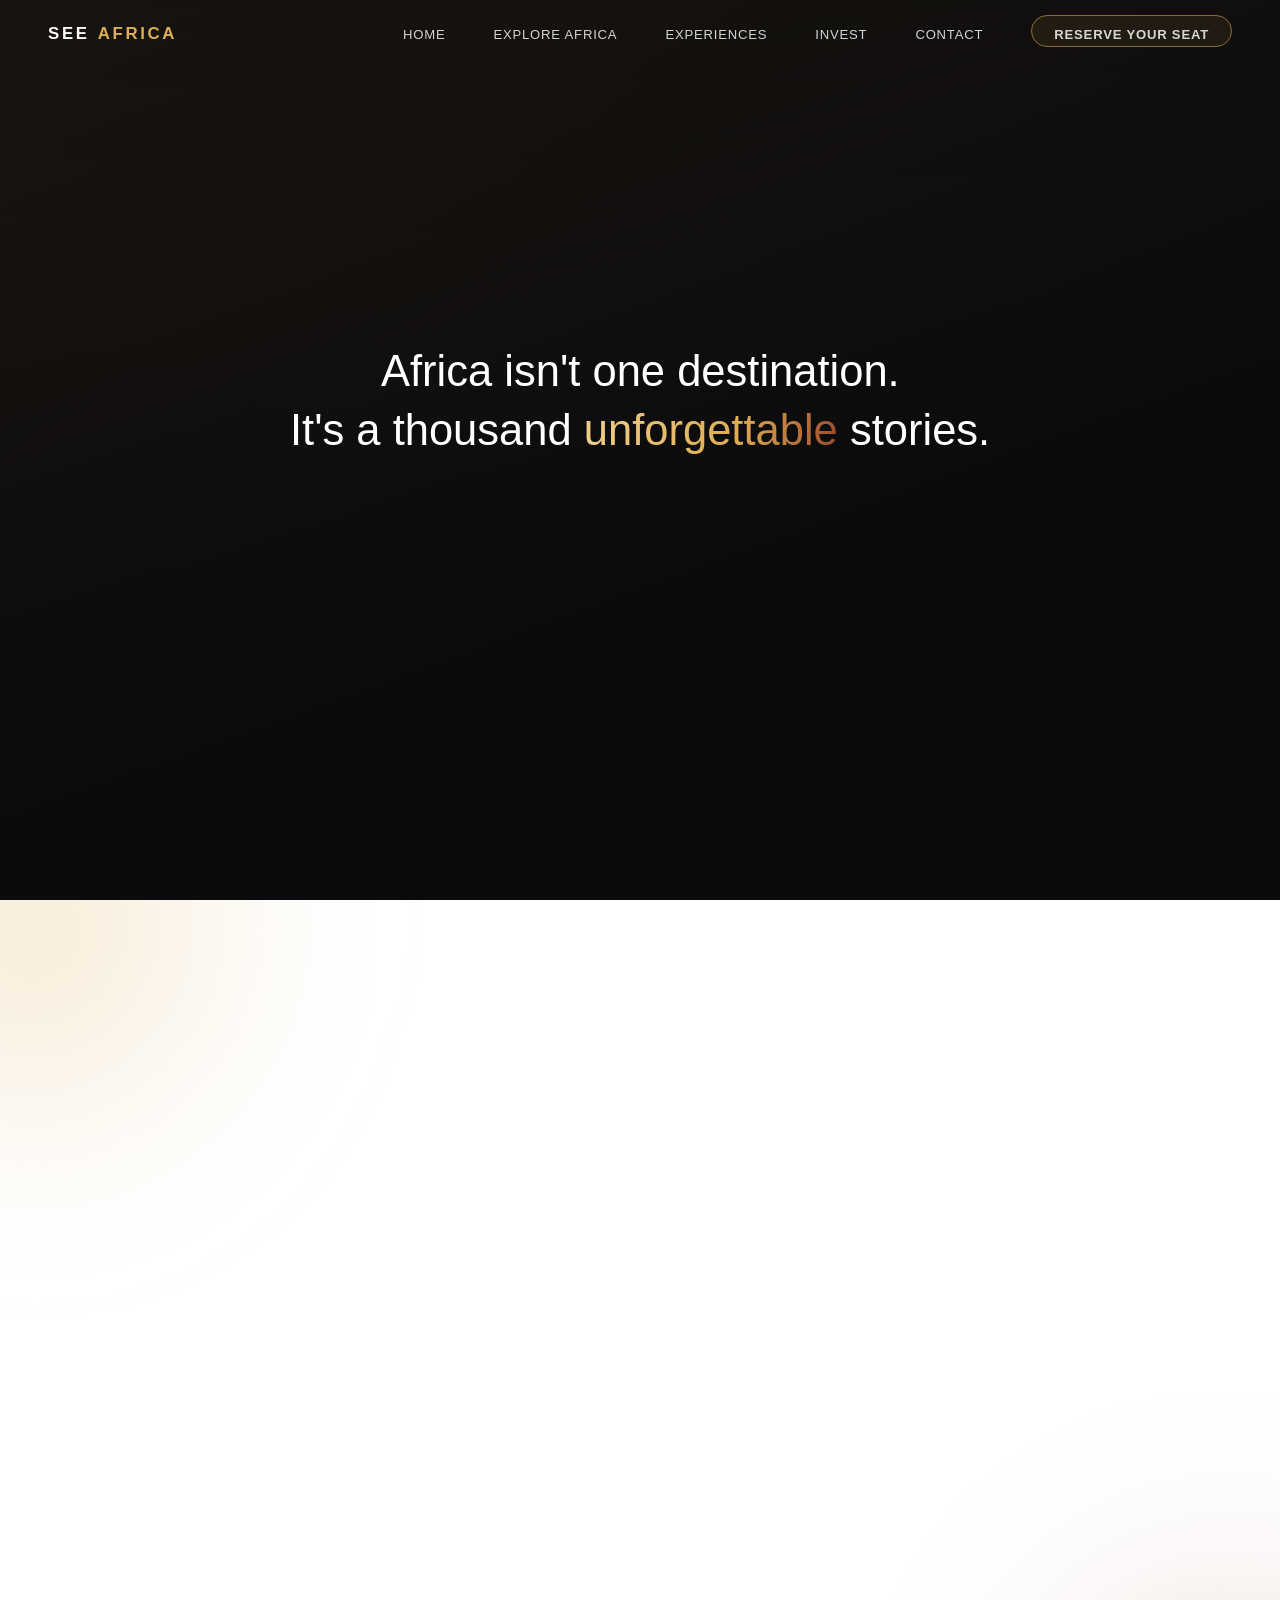
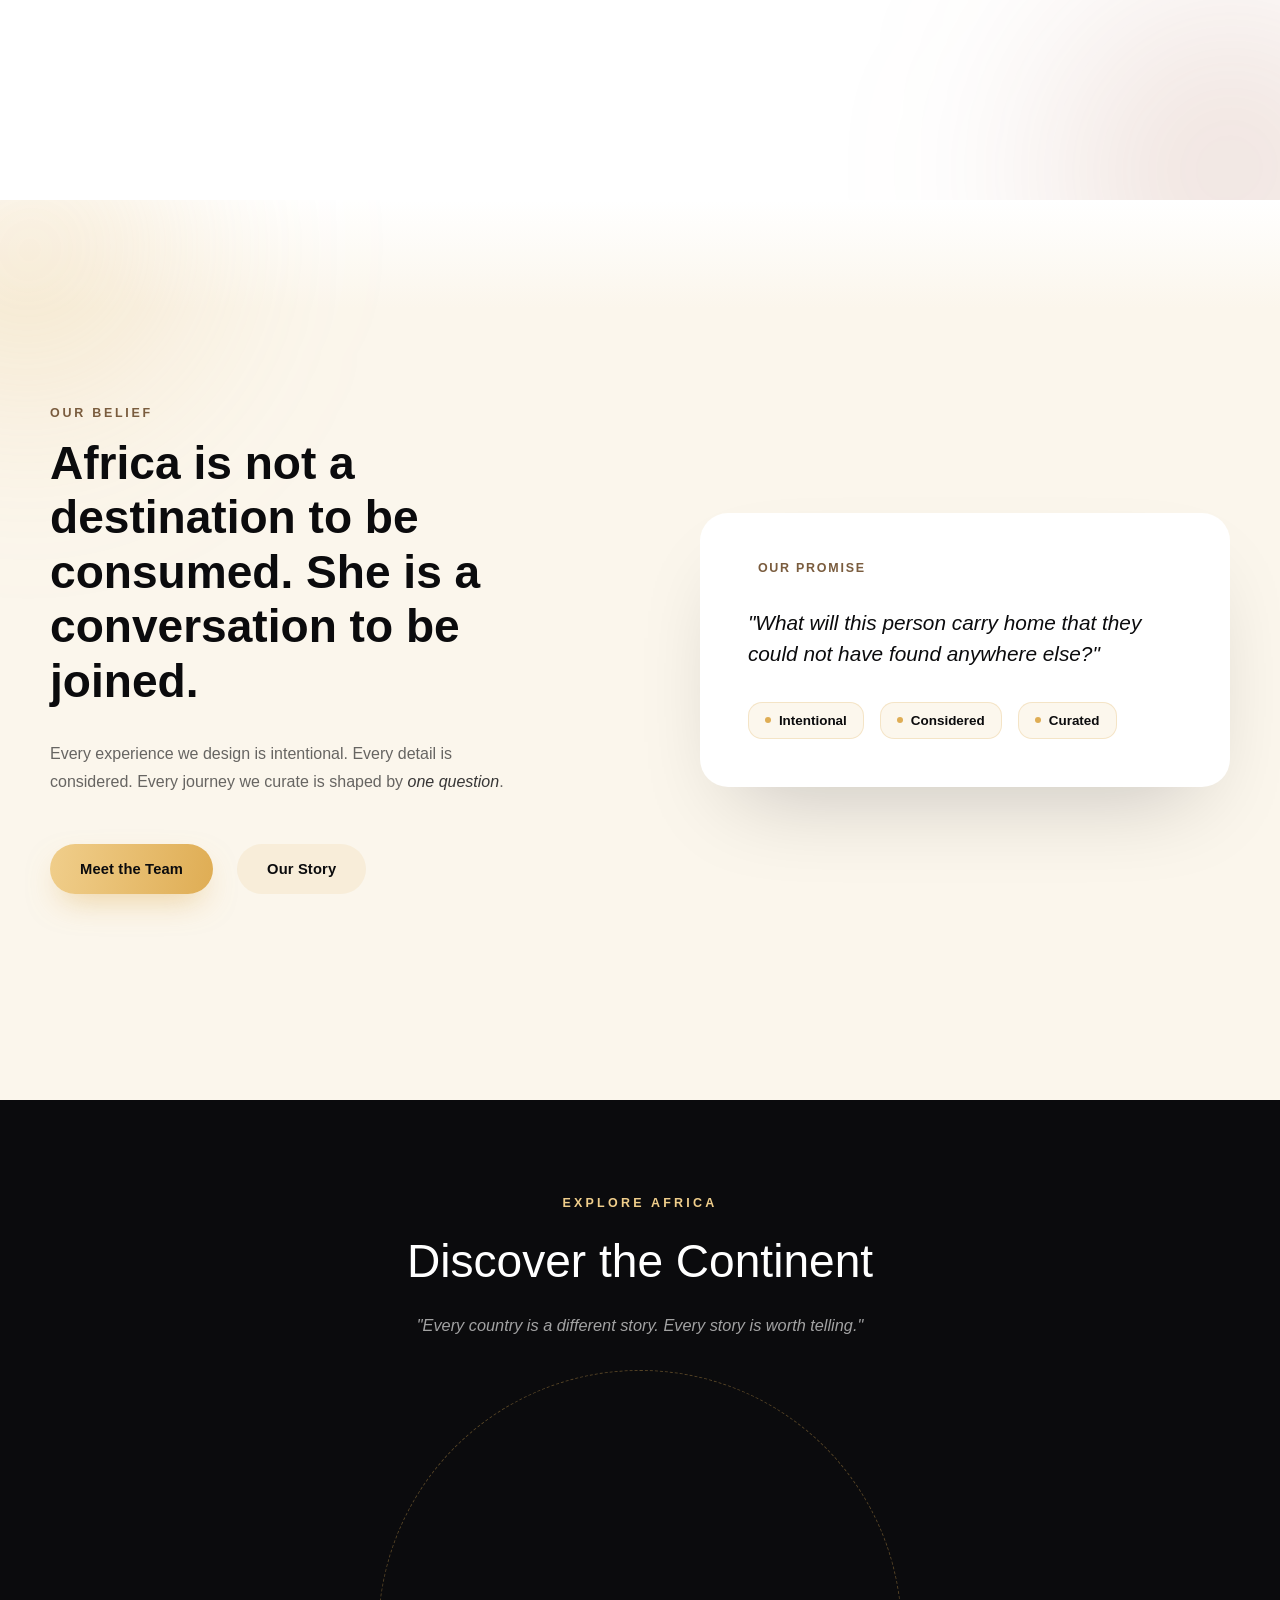
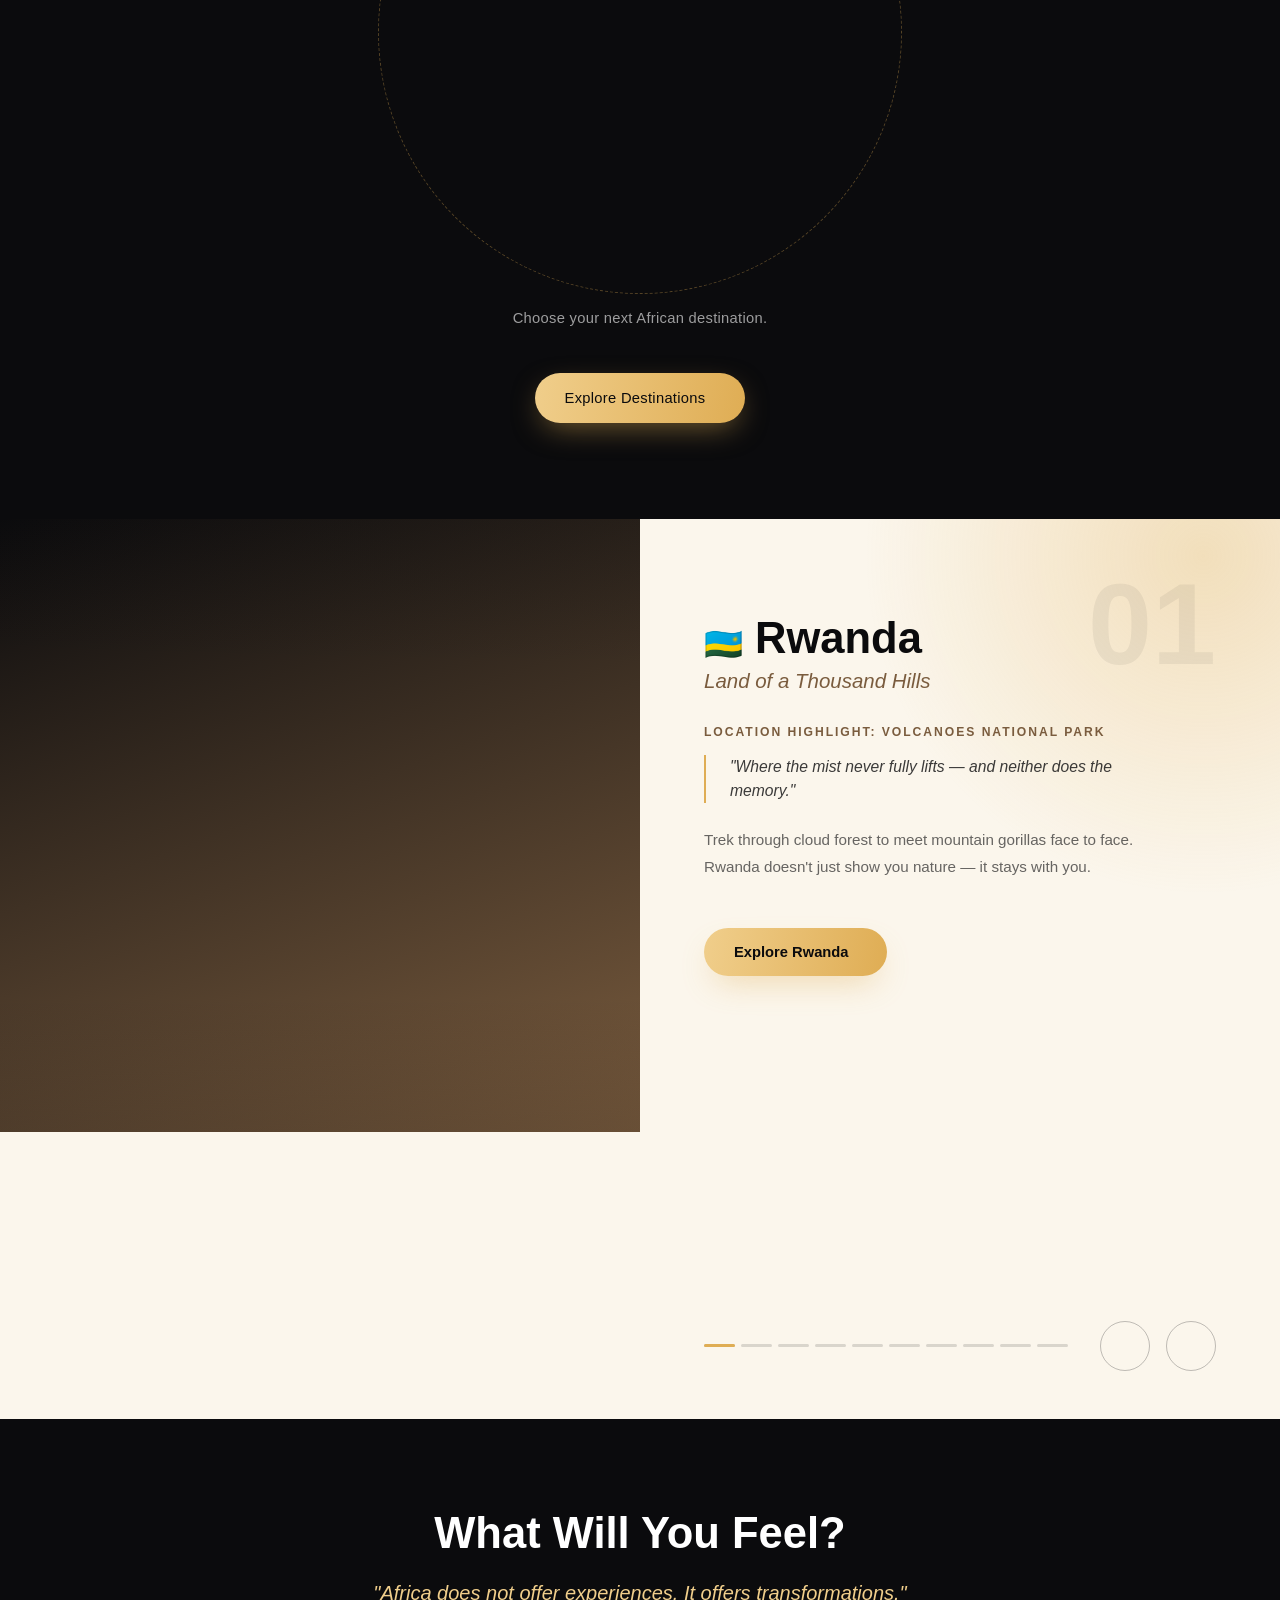
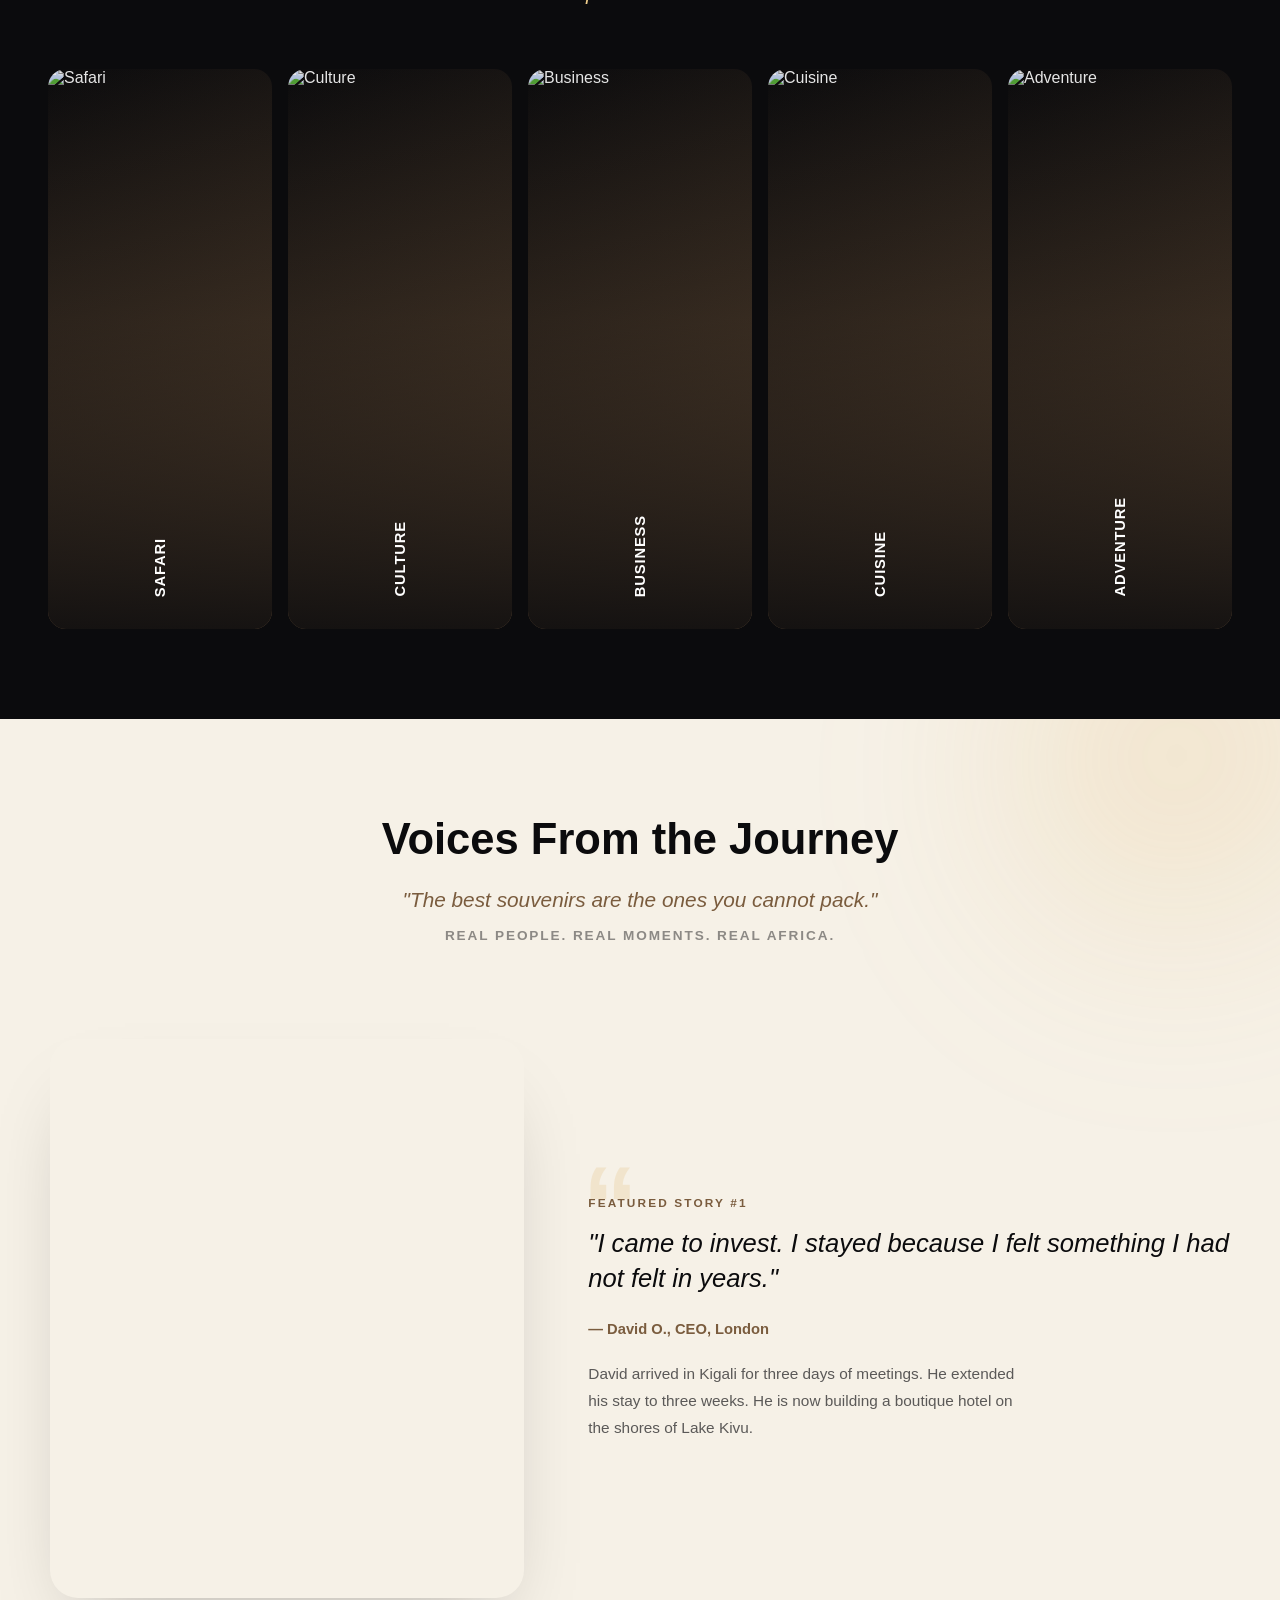
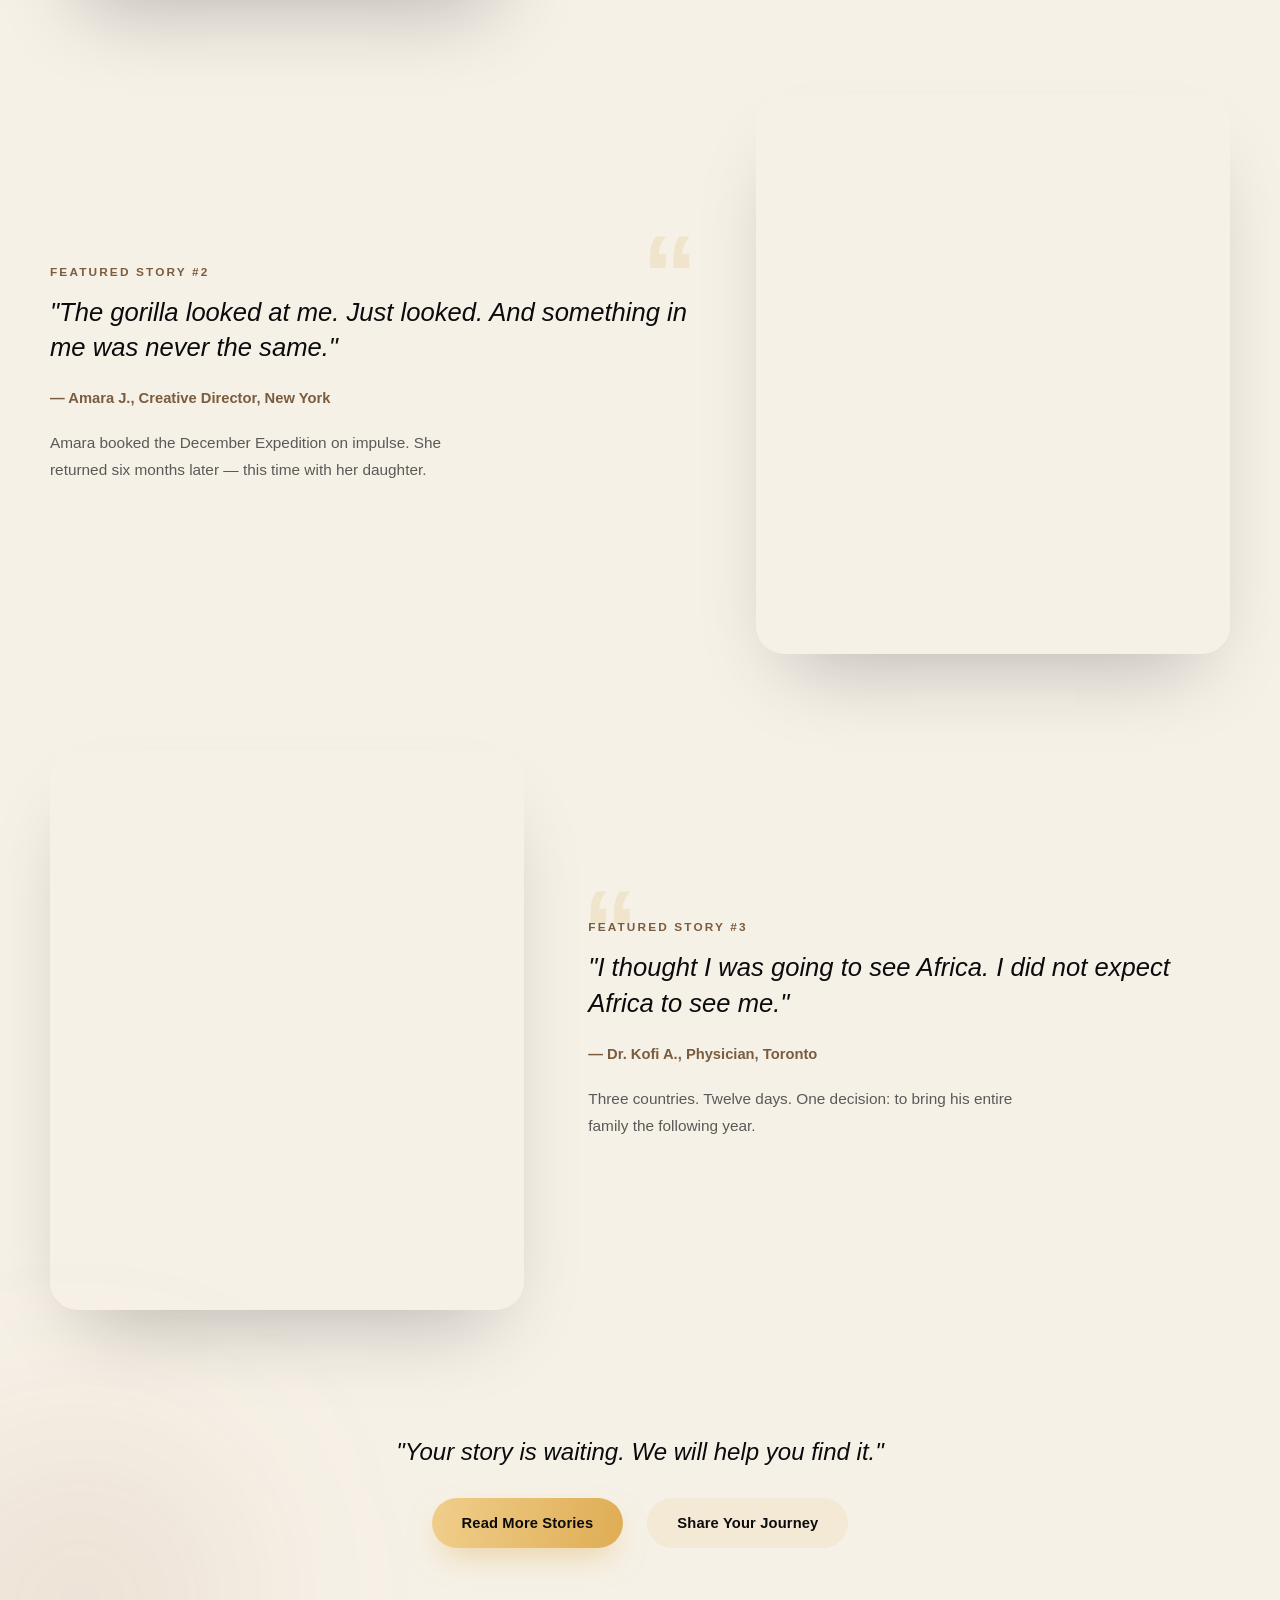
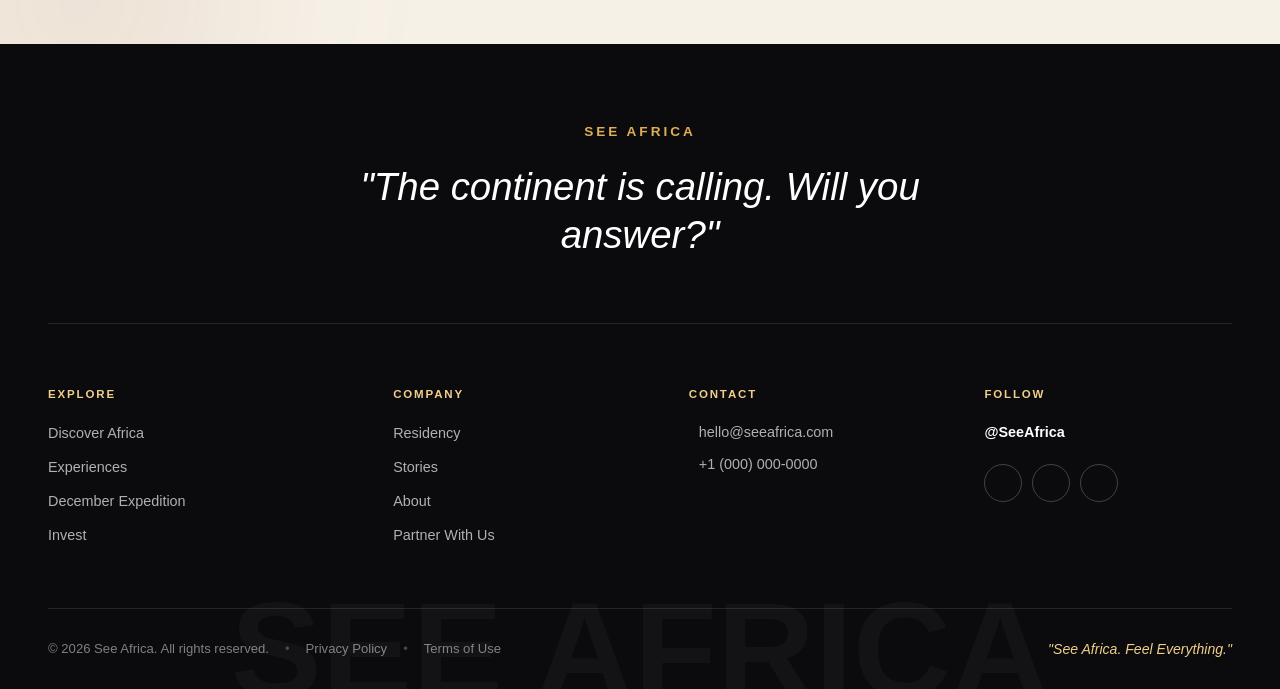
==== commit c414c9ef: "Update index.html" ====
--- a/index.html
+++ b/index.html
@@ -1065,39 +1065,68 @@
     z-index:0;
   }
 
-  .footer-top{
+  .footer-invite{
     position:relative; z-index:1;
-    display:flex; flex-wrap:wrap; justify-content:space-between; align-items:flex-start;
-    gap: var(--space-6);
+    text-align:center; max-width:720px; margin:0 auto;
+    padding-bottom: var(--space-6);
+  }
+  .footer-kicker{
+    font-family: var(--font-display); font-weight:600;
+    font-size:0.85rem; letter-spacing:0.22em;
+    color: var(--gold); margin:0 0 var(--space-3);
+  }
+  .footer-invite h2{
+    font-family: var(--font-display); font-weight:500; font-style:italic;
+    font-size: clamp(1.5rem, 3.2vw, 2.4rem);
+    color: var(--white); margin:0; line-height:1.25;
+  }
+
+  .footer-columns{
+    position:relative; z-index:1;
     max-width:1300px; margin:0 auto;
-    padding-bottom: var(--space-6);
+    display:grid; grid-template-columns: 1.2fr 1fr 1fr 1fr;
+    gap: var(--space-5);
+    padding: var(--space-6) 0;
+    border-top: 1px solid rgba(255,255,255,0.1);
     border-bottom: 1px solid rgba(255,255,255,0.1);
   }
-  .footer-brand{ max-width:380px; }
-  .footer-logo{
-    font-family: var(--font-display); font-weight:600;
-    font-size:1.2rem; letter-spacing:0.16em;
-    margin: 0 0 var(--space-3);
-  }
-  .footer-logo em{ font-style:normal; color: var(--gold); }
-  .footer-tagline{
-    font-family: var(--font-display); font-style:italic; font-weight:400;
-    font-size:1.1rem; color: var(--gold-light); margin:0;
-  }
-
-  .footer-nav h4{
+  .footer-col h4{
     font-size:0.72rem; letter-spacing:0.16em; text-transform:uppercase;
     color: var(--gold-light); font-weight:700; margin:0 0 var(--space-3);
   }
-  .footer-nav ul{
+  .footer-col ul{
     list-style:none; margin:0; padding:0;
     display:flex; flex-direction:column; gap: var(--space-2);
   }
-  .footer-nav a{
+  .footer-col a{
     color: rgba(255,255,255,0.68); font-size:0.9rem;
     transition: color 0.3s ease;
   }
-  .footer-nav a:hover{ color: var(--gold); }
+  .footer-col a:hover{ color: var(--gold); }
+
+  .footer-contact-item{
+    display:flex; align-items:center; gap:10px;
+    color: rgba(255,255,255,0.68); font-size:0.9rem;
+    margin-bottom: var(--space-2);
+  }
+  .footer-contact-item svg{ width:16px; height:16px; color: var(--gold); flex-shrink:0; }
+  .footer-contact-item a{ color:inherit; transition: color 0.3s ease; }
+  .footer-contact-item a:hover{ color: var(--gold); }
+
+  .footer-handle{
+    font-weight:600; color: var(--white); font-size:0.9rem;
+    margin:0 0 var(--space-3);
+  }
+  .footer-socials{ display:flex; gap:10px; }
+  .footer-social{
+    width:38px; height:38px; border-radius:50%;
+    border:1px solid rgba(255,255,255,0.22);
+    display:flex; align-items:center; justify-content:center;
+    color: rgba(255,255,255,0.75);
+    transition: background 0.3s var(--ease-premium), color 0.3s var(--ease-premium), border-color 0.3s var(--ease-premium);
+  }
+  .footer-social svg{ width:16px; height:16px; }
+  .footer-social:hover{ background: var(--gold); color: var(--ink); border-color: var(--gold); }
 
   .footer-bottom{
     position:relative; z-index:1;
@@ -1113,10 +1142,18 @@
   .footer-legal a{ color: rgba(255,255,255,0.48); transition: color 0.3s ease; }
   .footer-legal a:hover{ color: var(--gold); }
   .footer-legal .dot{ opacity:0.5; }
+  .footer-tagline{
+    font-family: var(--font-display); font-style:italic;
+    color: var(--gold-light); font-size:0.88rem; margin:0;
+  }
+
+  @media (max-width: 900px){
+    .footer-columns{ grid-template-columns: 1fr 1fr; }
+  }
 
   @media (max-width: 640px){
     .site-footer{ padding: var(--space-6) var(--space-4) var(--space-4); }
-    .footer-top{ flex-direction:column; gap: var(--space-5); }
+    .footer-columns{ grid-template-columns: 1fr; gap: var(--space-5); }
     .footer-bottom{ flex-direction:column; align-items:flex-start; }
   }
 
@@ -1306,31 +1343,64 @@
 <footer class="site-footer">
   <span class="footer-watermark" aria-hidden="true">SEE AFRICA</span>
 
-  <div class="footer-top">
-    <div class="footer-brand">
-      <p class="footer-logo">SEE <em>AFRICA</em></p>
-      <p class="footer-tagline">"See Africa. Feel Everything."</p>
-    </div>
-
-    <nav class="footer-nav" aria-label="Footer">
+  <div class="footer-invite">
+    <p class="footer-kicker">SEE AFRICA</p>
+    <h2>"The continent is calling. Will you answer?"</h2>
+  </div>
+
+  <div class="footer-columns">
+    <div class="footer-col">
       <h4>Explore</h4>
       <ul>
-        <li><a href="#">Home</a></li>
-        <li><a href="#">Explore Africa</a></li>
+        <li><a href="#">Discover Africa</a></li>
         <li><a href="#">Experiences</a></li>
+        <li><a href="#">December Expedition</a></li>
         <li><a href="#">Invest</a></li>
-        <li><a href="#">Contact</a></li>
       </ul>
-    </nav>
+    </div>
+
+    <div class="footer-col">
+      <h4>Company</h4>
+      <ul>
+        <li><a href="#">Residency</a></li>
+        <li><a href="#">Stories</a></li>
+        <li><a href="#">About</a></li>
+        <li><a href="#">Partner With Us</a></li>
+      </ul>
+    </div>
+
+    <div class="footer-col">
+      <h4>Contact</h4>
+      <p class="footer-contact-item">
+        <i data-lucide="mail"></i>
+        <a href="mailto:hello@seeafrica.com">hello@seeafrica.com</a>
+      </p>
+      <p class="footer-contact-item">
+        <i data-lucide="phone"></i>
+        <a href="tel:+10000000000">+1 (000) 000-0000</a>
+      </p>
+    </div>
+
+    <div class="footer-col">
+      <h4>Follow</h4>
+      <p class="footer-handle">@SeeAfrica</p>
+      <div class="footer-socials">
+        <a href="#" class="footer-social" aria-label="Instagram"><i data-lucide="instagram"></i></a>
+        <a href="#" class="footer-social" aria-label="LinkedIn"><i data-lucide="linkedin"></i></a>
+        <a href="#" class="footer-social" aria-label="YouTube"><i data-lucide="youtube"></i></a>
+      </div>
+    </div>
   </div>
 
   <div class="footer-bottom">
-    <p>© 2026 See Africa. All rights reserved.</p>
     <div class="footer-legal">
+      <p style="margin:0;">© 2026 See Africa. All rights reserved.</p>
+      <span class="dot">•</span>
       <a href="#">Privacy Policy</a>
       <span class="dot">•</span>
       <a href="#">Terms of Use</a>
     </div>
+    <p class="footer-tagline">"See Africa. Feel Everything."</p>
   </div>
 </footer>
 
@@ -1704,9 +1774,9 @@
       });
 
       /* Footer reveal */
-      gsap.set('.footer-brand, .footer-nav, .footer-bottom', { opacity: 0, y: 16 });
-      gsap.to('.footer-brand, .footer-nav, .footer-bottom', {
-        opacity: 1, y: 0, duration: 0.8, ease: 'power3.out', stagger: 0.1,
+      gsap.set('.footer-invite, .footer-col, .footer-bottom', { opacity: 0, y: 16 });
+      gsap.to('.footer-invite, .footer-col, .footer-bottom', {
+        opacity: 1, y: 0, duration: 0.8, ease: 'power3.out', stagger: 0.08,
         scrollTrigger: { trigger: '.site-footer', start: 'top 90%', toggleActions: 'play none none none' }
       });
     }
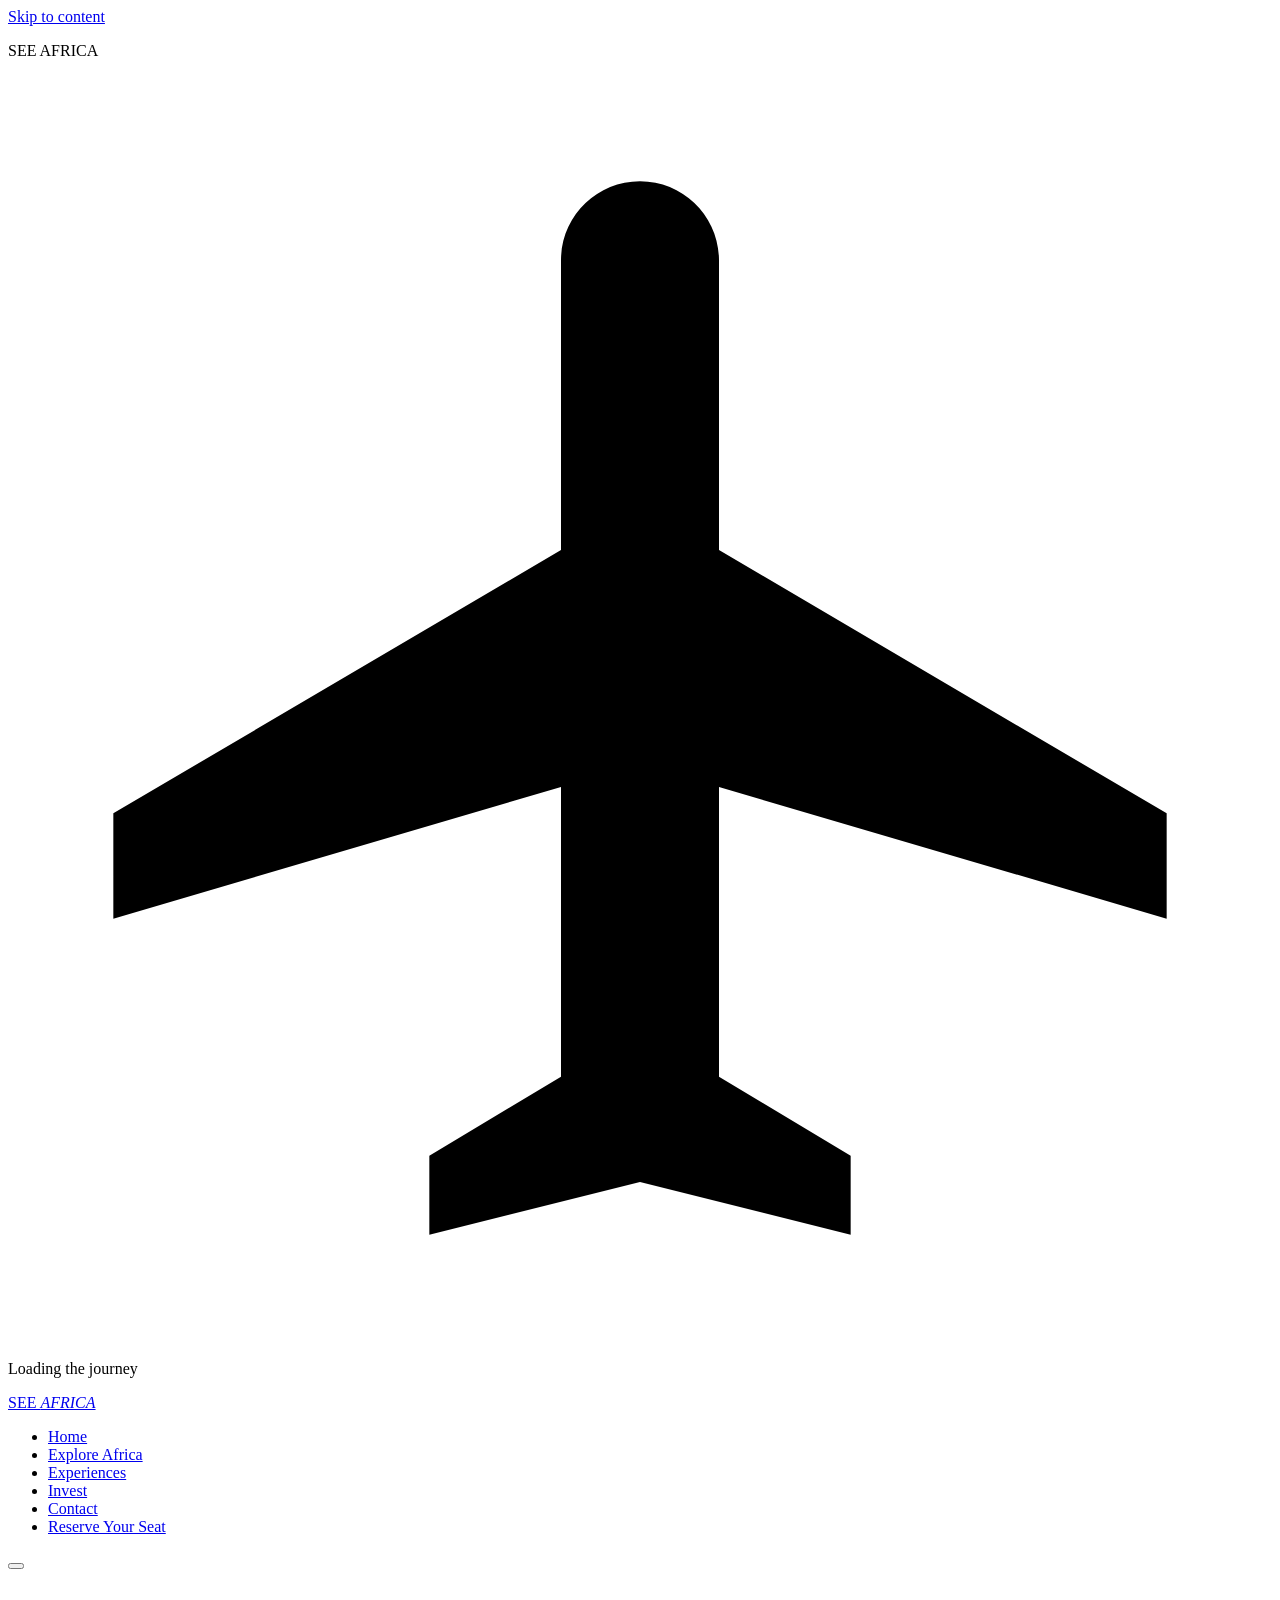
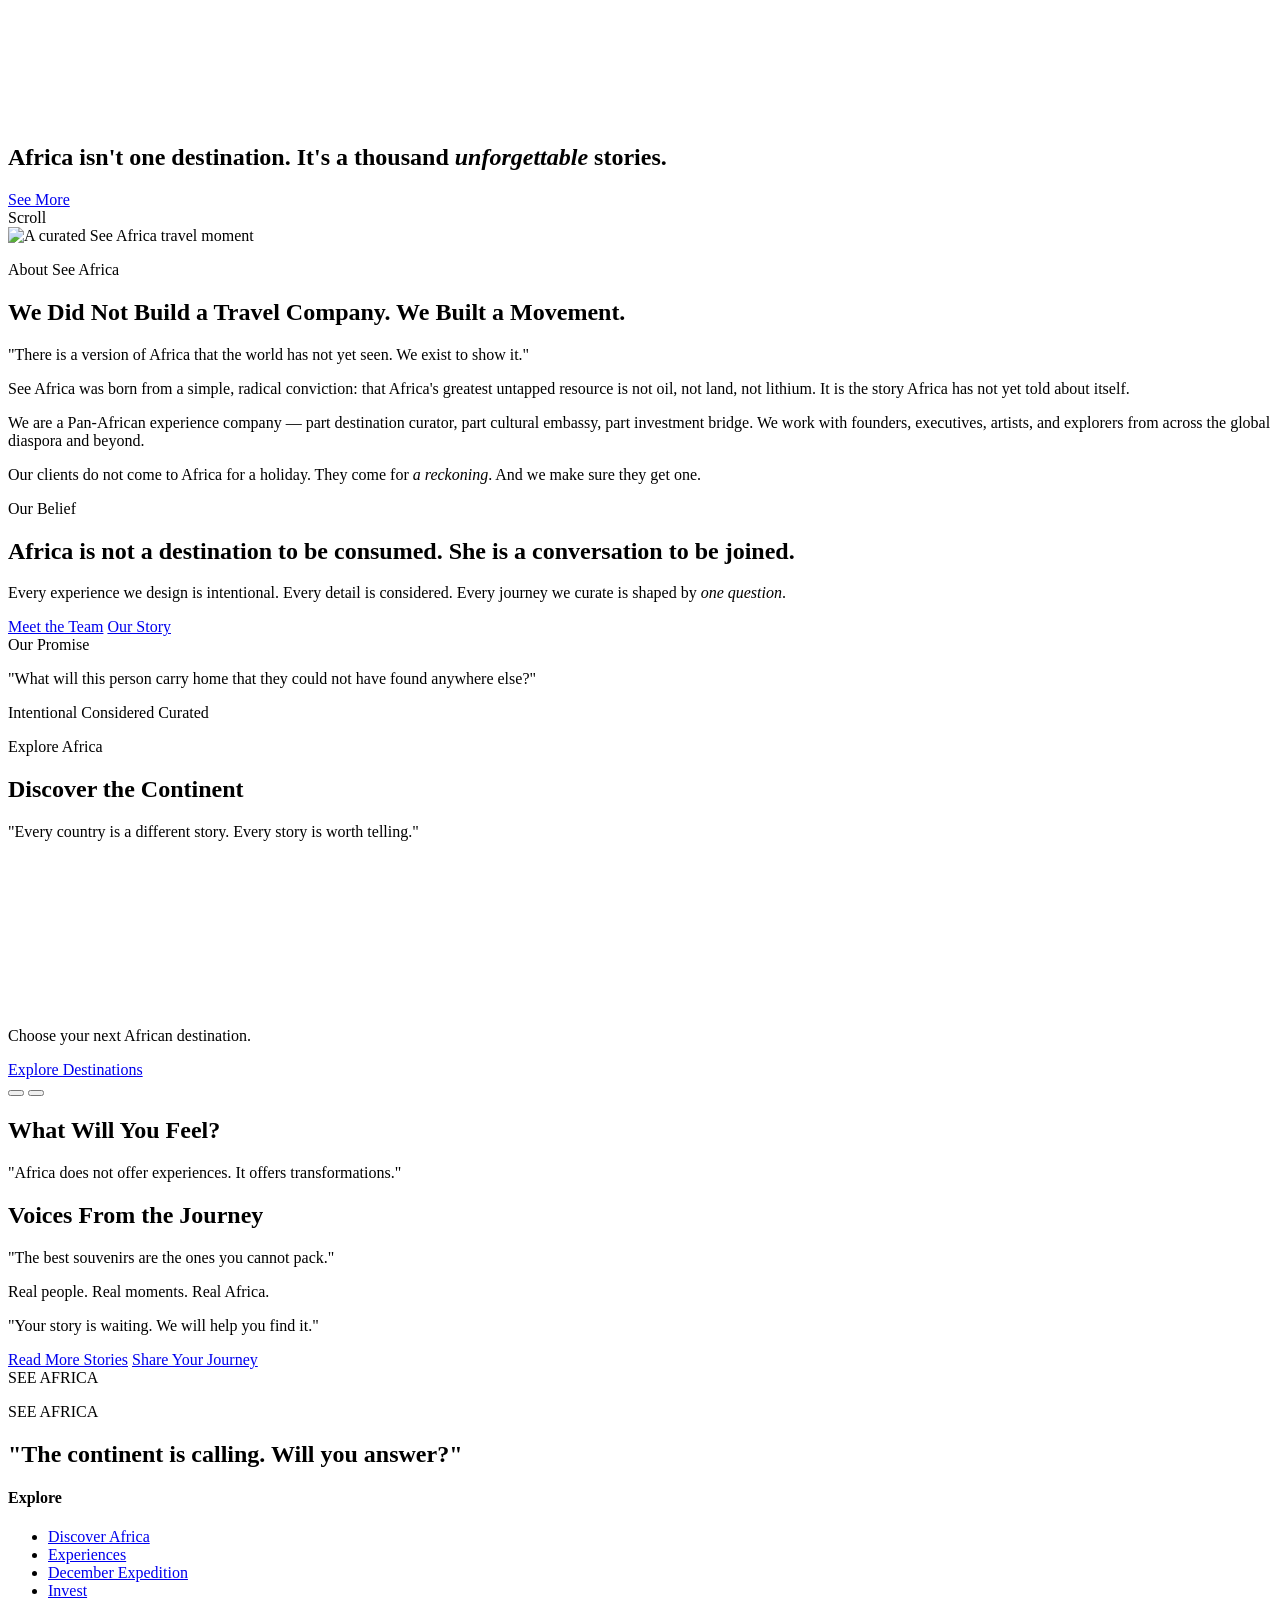
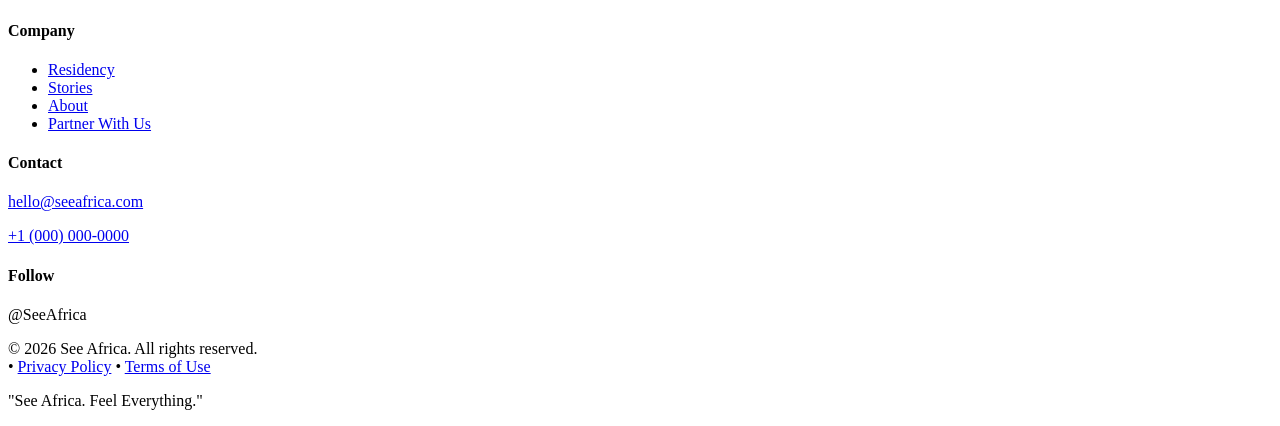
==== commit ff8e786b: "Update index.html" ====
--- a/index.html
+++ b/index.html
@@ -1,3 +1,4 @@
+
 <!DOCTYPE html>
 <html lang="en">
 <head>
@@ -12,1156 +13,15 @@
 
 <!-- Lucide icons -->
 <script src="https://unpkg.com/lucide@latest/dist/umd/lucide.js" defer></script>
+
 <!-- GSAP + ScrollTrigger -->
 <script src="https://cdnjs.cloudflare.com/ajax/libs/gsap/3.12.5/gsap.min.js"></script>
 <script src="https://cdnjs.cloudflare.com/ajax/libs/gsap/3.12.5/ScrollTrigger.min.js"></script>
+
 <!-- Lenis smooth scroll -->
 <script src="https://unpkg.com/lenis@1.1.14/dist/lenis.min.js"></script>
 
-<style>
-  :root{
-    --gold: #DFAD54;
-    --gold-light: #F0CE8B;
-    --ink: #0B0B0D;
-    --ink-soft: #17161B;
-    --clay: #9C4A2C;
-    --bronze: #7A5C3E;
-    --cream: #FBF6EC;
-    --white: #FFFFFF;
-    --ivory: #F6F1E7;
-
-    --space-1: 8px;
-    --space-2: 16px;
-    --space-3: 24px;
-    --space-4: 32px;
-    --space-5: 48px;
-    --space-6: 64px;
-    --space-7: 80px;
-    --space-8: 96px;
-
-    --font-display: "Clash Display", "General Sans", sans-serif;
-    --font-body: "General Sans", -apple-system, BlinkMacSystemFont, sans-serif;
-
-    --ease-premium: cubic-bezier(0.16, 1, 0.3, 1);
-  }
-
-  *,*::before,*::after{ box-sizing: border-box; }
-  html{ scroll-behavior: auto; }
-  body{
-    margin:0;
-    background: var(--ink);
-    color: var(--white);
-    font-family: var(--font-body);
-    -webkit-font-smoothing: antialiased;
-    overflow-x: hidden;
-  }
-  img,video{ max-width:100%; display:block; }
-  a{ color: inherit; text-decoration:none; }
-  button{ font-family: inherit; }
-
-  ::selection{ background: var(--gold); color: var(--ink); }
-
-  /* Accessibility */
-  .skip-link{
-    position:absolute; left:-999px; top:auto;
-    background: var(--gold); color:var(--ink);
-    padding: var(--space-2) var(--space-3);
-    z-index: 999; border-radius: 8px; font-weight:600;
-  }
-  .skip-link:focus{ left: var(--space-2); top: var(--space-2); }
-
-  :focus-visible{
-    outline: 2px solid var(--gold);
-    outline-offset: 3px;
-    border-radius: 4px;
-  }
-
-  /* Preloader */
-  #preloader{
-    position: fixed; inset:0; z-index: 200;
-    background: var(--ink);
-    display:flex; flex-direction:column; align-items:center; justify-content:center;
-    gap: var(--space-3);
-    transition: opacity 0.9s var(--ease-premium), visibility 0.9s var(--ease-premium);
-  }
-  #preloader.done{ opacity:0; visibility:hidden; pointer-events:none; }
-  .preloader-mark{
-    font-family: var(--font-display);
-    font-weight:600;
-    font-size: clamp(1.1rem, 2vw, 1.5rem);
-    letter-spacing: 0.14em;
-    color: var(--white);
-  }
-  .preloader-mark span{ color: var(--gold); }
-  .preloader-flight{
-    position:relative;
-    width: min(240px, 55vw);
-    height: 32px;
-    overflow: visible;
-  }
-  .flight-line{
-    position:absolute; left:0; right:0; top:50%;
-    height:1px; transform: translateY(-50%);
-    background-image: linear-gradient(90deg, rgba(255,255,255,0.16) 0 6px, transparent 6px 12px);
-    background-size: 12px 1px; background-repeat: repeat-x;
-  }
-  .flight-progress{
-    position:absolute; left:0; top:50%; height:1px; width:0;
-    transform: translateY(-50%);
-    background: var(--gold);
-    animation: flightProgress 1.7s var(--ease-premium) forwards;
-  }
-  @keyframes flightProgress{ to{ width:100%; } }
-  .plane-icon{
-    position:absolute; top:50%; left:0;
-    width:22px; height:22px;
-    color: var(--gold);
-    transform: translate(-50%, -50%) rotate(90deg);
-    filter: drop-shadow(0 3px 6px rgba(223,173,84,0.45));
-    animation: planeFly 1.7s var(--ease-premium) forwards;
-  }
-  @keyframes planeFly{ from{ left:0%; } to{ left:100%; } }
-  .preloader-pct{
-    font-size: 0.7rem; letter-spacing: 0.1em; color: rgba(255,255,255,0.5);
-  }
-
-  /* Nav */
-  .nav{
-    position: fixed; top:0; left:0; right:0; z-index: 100;
-    display:flex; align-items:center; justify-content:space-between;
-    padding: var(--space-3) var(--space-5);
-    background: transparent;
-    backdrop-filter: blur(0px);
-    border-bottom: 1px solid transparent;
-    transition: background 0.5s ease, border-color 0.5s ease, backdrop-filter 0.5s ease, padding 0.4s ease;
-  }
-  .nav.scrolled{
-    background: rgba(11,11,13,0.55);
-    backdrop-filter: blur(16px) saturate(140%);
-    border-bottom: 1px solid rgba(223,173,84,0.18);
-    padding: var(--space-2) var(--space-5);
-  }
-  .nav-logo{
-    font-family: var(--font-display);
-    font-weight:600;
-    font-size: 1.05rem;
-    letter-spacing: 0.16em;
-    display:flex; align-items:center; gap:8px;
-  }
-  .nav-logo em{
-    font-style:normal; color: var(--gold);
-  }
-  .nav-links{
-    display:flex; align-items:center; gap: var(--space-5);
-    list-style:none; margin:0; padding:0;
-  }
-  .nav-links a{
-    font-size: 0.82rem; letter-spacing: 0.06em; text-transform: uppercase;
-    color: rgba(255,255,255,0.82);
-    position:relative; padding-bottom:4px;
-  }
-  .nav-links a::after{
-    content:''; position:absolute; left:0; bottom:0; width:0; height:1px;
-    background: var(--gold); transition: width 0.35s var(--ease-premium);
-  }
-  .nav-links a:hover::after, .nav-links a:focus-visible::after{ width:100%; }
-
-  .nav-cta{
-    font-size: 0.78rem; letter-spacing:0.06em; text-transform:uppercase; font-weight:600;
-    padding: 11px 22px; border-radius: 999px;
-    border: 1px solid rgba(223,173,84,0.55);
-    background: rgba(223,173,84,0.08);
-    backdrop-filter: blur(6px);
-    transition: background 0.35s ease, transform 0.35s var(--ease-premium), border-color 0.35s ease;
-  }
-  .nav-cta:hover{
-    background: var(--gold); color: var(--ink); transform: translateY(-2px);
-    border-color: var(--gold);
-  }
-  .nav-toggle{
-    display:none; background:none; border:none; color:var(--white); cursor:pointer;
-  }
-
-  /* Hero */
-  .hero{
-    position:relative;
-    height: 100svh; min-height: 560px;
-    display:flex; flex-direction:column;
-    overflow:hidden;
-    isolation: isolate;
-  }
-  @media (max-height: 560px){
-    .hero{ height:auto; min-height:100svh; padding-top:70px; padding-bottom:24px; }
-  }
-  .hero-media{
-    position:absolute; inset:0; z-index:0;
-    background: linear-gradient(160deg, #1c1710 0%, var(--ink) 60%);
-  }
-  .hero-video{
-    position:absolute; inset:0;
-    width:100%; height:100%;
-    object-fit: cover;
-    object-position: center;
-    transform: scale(1.06);
-    filter: saturate(1.05) contrast(1.03);
-  }
-  .hero-overlay{
-    position:absolute; inset:0; z-index:1;
-    background:
-      linear-gradient(180deg, rgba(11,11,13,0.30) 0%, rgba(11,11,13,0.08) 32%, rgba(11,11,13,0.30) 66%, rgba(11,11,13,0.72) 100%);
-  }
-
-  .hero-content{
-    position:relative; z-index:3;
-    flex:1;
-    width:100%;
-    display:flex; flex-direction:column; align-items:center; justify-content:center;
-    text-align:center;
-    padding: 0 var(--space-4);
-    max-width: 820px;
-    margin: 0 auto;
-  }
-  .headline{
-    font-family: var(--font-display);
-    font-weight: 400;
-    font-size: clamp(1.5rem, 3.4vw, 2.75rem);
-    line-height: 1.35;
-    letter-spacing: 0;
-    margin: 0 0 var(--space-5);
-  }
-  .headline .line{ display:block; overflow:hidden; }
-  .headline .line-inner{ display:inline-block; will-change: transform; }
-  .headline em{
-    font-style: normal;
-    background: linear-gradient(100deg, var(--gold-light), var(--gold) 60%, var(--clay));
-    -webkit-background-clip: text; background-clip:text; color: transparent;
-  }
-
-  .hero-actions{
-    display:flex; align-items:center; justify-content:center;
-    opacity:0;
-  }
-  .cta-btn{
-    position:relative;
-    display:inline-flex; align-items:center; gap:10px;
-    padding: 17px 30px;
-    border-radius: 999px;
-    font-weight:500; font-size:0.92rem; letter-spacing:0.02em;
-    color: var(--ink);
-    background: linear-gradient(100deg, var(--gold-light), var(--gold));
-    box-shadow: 0 10px 30px -8px rgba(223,173,84,0.55);
-    overflow:hidden;
-    transition: box-shadow 0.4s var(--ease-premium);
-  }
-  .cta-btn svg{ width:18px; height:18px; transition: transform 0.4s var(--ease-premium); }
-  .cta-btn:hover svg{ transform: translateX(4px); }
-  .cta-btn:hover{ box-shadow: 0 14px 36px -6px rgba(223,173,84,0.75); }
-  .cta-btn span{ position:relative; z-index:1; }
-
-  .scroll-cue{
-    position:absolute; right: var(--space-5); bottom: var(--space-4); z-index:3;
-    display:flex; flex-direction:column; align-items:center; gap: var(--space-2);
-    opacity:0;
-  }
-  .scroll-cue span{
-    writing-mode: vertical-rl;
-    font-size: 0.68rem; letter-spacing:0.24em; text-transform:uppercase;
-    color: rgba(255,255,255,0.55);
-  }
-  .scroll-line{
-    width:1px; height:56px;
-    background: linear-gradient(180deg, var(--gold), transparent);
-    position:relative; overflow:hidden;
-  }
-  .scroll-line::after{
-    content:''; position:absolute; top:-100%; left:0; width:100%; height:100%;
-    background: var(--gold-light);
-    animation: scrollDrip 2.2s ease-in-out infinite;
-  }
-  @keyframes scrollDrip{
-    0%{ top:-100%; } 60%{ top:100%; } 100%{ top:100%; }
-  }
-
-  /* About section — glassmorphism card on white */
-  .about-section{
-    position:relative;
-    min-height:100svh;
-    display:flex; align-items:center; justify-content:center;
-    background: var(--white);
-    padding: var(--space-6) var(--space-5);
-    overflow:hidden;
-    isolation:isolate;
-  }
-  .about-blob{
-    position:absolute; z-index:0; border-radius:50%;
-    filter: blur(90px); pointer-events:none;
-  }
-  .about-blob.a{
-    width:420px; height:420px; top:-120px; left:-120px;
-    background: radial-gradient(circle at 30% 30%, rgba(223,173,84,0.35), rgba(223,173,84,0) 70%);
-    animation: blobDrift 16s ease-in-out infinite;
-  }
-  .about-blob.b{
-    width:460px; height:460px; bottom:-160px; right:-140px;
-    background: radial-gradient(circle at 60% 60%, rgba(156,74,44,0.22), rgba(156,74,44,0) 70%);
-    animation: blobDrift 20s ease-in-out infinite reverse;
-  }
-  @keyframes blobDrift{
-    0%, 100%{ transform: translate(0,0) scale(1); }
-    50%{ transform: translate(30px,-20px) scale(1.08); }
-  }
-
-  .about-card{
-    position:relative; z-index:1;
-    max-width: 1180px; margin: 0 auto;
-    display:grid; grid-template-columns: 1fr 1.05fr;
-    align-items:stretch;
-    background: rgba(255,255,255,0.55);
-    backdrop-filter: blur(24px) saturate(160%);
-    -webkit-backdrop-filter: blur(24px) saturate(160%);
-    border: 1px solid rgba(223,173,84,0.22);
-    border-radius: 32px;
-    box-shadow: 0 40px 90px -40px rgba(11,11,13,0.22), inset 0 1px 0 rgba(255,255,255,0.7);
-    overflow:hidden;
-    opacity:0;
-  }
-  .about-media{
-    position:relative; overflow:hidden;
-    min-height: 380px;
-  }
-  .about-media img{
-    width:100%; height:100%;
-    object-fit:cover;
-    transform: scale(1.12);
-  }
-  .about-media::after{
-    content:''; position:absolute; inset:0;
-    background: linear-gradient(90deg, transparent 60%, rgba(255,255,255,0.5) 100%);
-  }
-  .about-content{
-    padding: var(--space-6) var(--space-6);
-    display:flex; flex-direction:column; justify-content:center; gap: var(--space-3);
-  }
-  .about-eyebrow{
-    font-size:0.76rem; letter-spacing:0.24em; text-transform:uppercase;
-    color: var(--bronze); font-weight:600;
-  }
-  .about-heading{
-    font-family: var(--font-display);
-    font-weight:500;
-    font-size: clamp(1.5rem, 2.6vw, 2.1rem);
-    line-height:1.3;
-    color: var(--ink);
-    margin:0;
-  }
-  .about-quote{
-    font-style: italic;
-    font-size: 1.05rem;
-    line-height:1.6;
-    color: rgba(11,11,13,0.78);
-    border-left: 2px solid var(--gold);
-    padding-left: var(--space-3);
-    margin: var(--space-1) 0;
-  }
-  .about-body p{
-    color: rgba(11,11,13,0.72);
-    line-height:1.75; font-size:0.96rem; margin:0;
-  }
-  .about-punch{
-    margin-top: var(--space-2);
-    padding-top: var(--space-3);
-    border-top: 1px solid rgba(11,11,13,0.1);
-    font-size: 1.02rem; line-height:1.6;
-    color: var(--ink);
-  }
-  .about-punch em{
-    font-style:normal; color: var(--bronze); font-weight:600;
-  }
-
-  /* Belief & Promise section — soft two-column layout, floating card on the right */
-  .belief-section{
-    position:relative;
-    min-height: 100svh;
-    display:flex; align-items:center;
-    padding: var(--space-8) var(--space-5);
-    background: linear-gradient(180deg, var(--white) 0%, var(--cream) 12%, var(--cream) 100%);
-    overflow:hidden;
-    isolation:isolate;
-  }
-  .belief-blob{
-    position:absolute; z-index:0; border-radius:50%;
-    filter: blur(90px); pointer-events:none;
-  }
-  .belief-blob.a{
-    width:380px; height:380px; top:-100px; left:-120px;
-    background: radial-gradient(circle at 35% 35%, rgba(223,173,84,0.30), rgba(223,173,84,0) 70%);
-    animation: blobDrift 18s ease-in-out infinite;
-  }
-
-  .belief-grid{
-    position:relative; z-index:1;
-    width:100%; max-width:1180px; margin:0 auto;
-    display:grid; grid-template-columns: 1.05fr 0.95fr;
-    gap: var(--space-6);
-    align-items:center;
-  }
-
-  .belief-eyebrow{
-    font-size:0.78rem; letter-spacing:0.22em; text-transform:uppercase;
-    color: var(--bronze); font-weight:700; margin:0 0 var(--space-2);
-  }
-  .belief-heading{
-    font-family: var(--font-display);
-    font-weight:600; font-style:normal;
-    font-size: clamp(1.9rem, 3.6vw, 3rem);
-    line-height:1.18;
-    color: var(--ink);
-    margin:0 0 var(--space-4);
-    max-width: 560px;
-  }
-  .belief-paragraph{
-    font-size:1rem; line-height:1.75;
-    color: rgba(11,11,13,0.62);
-    margin:0 0 var(--space-5);
-    max-width: 480px;
-  }
-  .belief-paragraph em{
-    font-style: italic; color: rgba(11,11,13,0.82);
-  }
-  .belief-actions{
-    display:flex; align-items:center; flex-wrap:wrap; gap: var(--space-3);
-  }
-  .belief-btn{
-    padding: 17px 30px; border-radius:999px;
-    font-size:0.92rem; font-weight:600; letter-spacing:0.01em;
-    transition: background 0.35s var(--ease-premium), color 0.35s var(--ease-premium), transform 0.35s var(--ease-premium), box-shadow 0.35s var(--ease-premium);
-  }
-  .belief-btn.primary{
-    background: linear-gradient(100deg, var(--gold-light), var(--gold));
-    color: var(--ink);
-    box-shadow: 0 14px 32px -10px rgba(223,173,84,0.55);
-  }
-  .belief-btn.primary:hover{
-    transform: translateY(-2px);
-    box-shadow: 0 18px 38px -8px rgba(223,173,84,0.7);
-  }
-  .belief-btn.ghost{
-    background: rgba(223,173,84,0.12);
-    color: var(--ink);
-  }
-  .belief-btn.ghost:hover{
-    background: rgba(223,173,84,0.22); transform: translateY(-2px);
-  }
-
-  /* Floating promise card */
-  .belief-card{
-    position:relative;
-    background: var(--white);
-    border-radius: 28px;
-    padding: var(--space-5);
-    box-shadow: 0 40px 90px -35px rgba(11,11,13,0.22);
-    display:flex; flex-direction:column; gap: var(--space-4);
-  }
-  .belief-card-badge{
-    display:flex; align-items:center; gap:10px;
-    font-size:0.78rem; letter-spacing:0.14em; text-transform:uppercase;
-    font-weight:700; color: var(--bronze);
-  }
-  .belief-card-badge svg{ width:18px; height:18px; color: var(--gold); }
-  .belief-card-quote{
-    font-family: var(--font-display);
-    font-weight:500; font-style:italic;
-    font-size: clamp(1.05rem, 1.8vw, 1.3rem);
-    line-height:1.5;
-    color: var(--ink);
-    margin:0;
-  }
-  .belief-chips{
-    display:flex; flex-wrap:wrap; gap: var(--space-2);
-  }
-  .belief-chip{
-    display:flex; align-items:center; gap:8px;
-    padding: 10px 16px; border-radius:14px;
-    background: rgba(223,173,84,0.10);
-    border: 1px solid rgba(223,173,84,0.25);
-    font-size:0.84rem; font-weight:600; color: var(--ink);
-  }
-  .belief-chip::before{
-    content:''; width:6px; height:6px; border-radius:50%;
-    background: var(--gold);
-  }
-
-  /* Explore Africa — square video showcase on dark */
-  .explore-section{
-    position:relative;
-    min-height: 100svh;
-    display:flex; flex-direction:column; align-items:center; justify-content:center;
-    text-align:center;
-    padding: var(--space-8) var(--space-5);
-    background: var(--ink);
-    overflow:hidden;
-    isolation:isolate;
-  }
-  .explore-eyebrow{
-    font-size:0.78rem; letter-spacing:0.26em; text-transform:uppercase;
-    color: var(--gold-light); font-weight:600; margin:0 0 var(--space-3);
-  }
-  .explore-heading{
-    font-family: var(--font-display);
-    font-weight:500;
-    font-size: clamp(1.8rem, 3.6vw, 2.9rem);
-    color: var(--white);
-    margin: 0 0 var(--space-3);
-  }
-  .explore-quote{
-    font-style: italic;
-    font-size: 1.02rem;
-    color: rgba(255,255,255,0.62);
-    max-width: 520px;
-    margin: 0 0 var(--space-6);
-    line-height:1.6;
-  }
-
-  .explore-visual{
-    position:relative;
-    width: min(460px, 74vw);
-    flex-shrink:0;
-  }
-  .explore-visual::before{
-    content:'';
-    display:block;
-    width:100%;
-    padding-top:100%; /* locks the box to a true 1:1 square at any width */
-  }
-  .explore-ring{
-    position:absolute; inset:-32px;
-    border-radius:50%;
-    border:1px dashed rgba(223,173,84,0.35);
-    animation: ringSpin 44s linear infinite;
-    pointer-events:none;
-  }
-  @keyframes ringSpin{ to{ transform:rotate(360deg); } }
-
-  .explore-video-frame{
-    position:absolute; inset:0;
-    border-radius:28px;
-    overflow:hidden;
-    animation: framePulse 6s ease-in-out infinite;
-  }
-  @keyframes framePulse{
-    0%,100%{ box-shadow: 0 40px 90px -30px rgba(0,0,0,0.6), 0 0 0 1px rgba(223,173,84,0.25), 0 0 40px -12px rgba(223,173,84,0.15); }
-    50%{ box-shadow: 0 40px 90px -30px rgba(0,0,0,0.6), 0 0 0 1px rgba(223,173,84,0.42), 0 0 60px -6px rgba(223,173,84,0.35); }
-  }
-  .explore-video-frame video{
-    width:100%; height:100%; object-fit:cover;
-  }
-  .explore-caption{
-    margin-top: var(--space-5);
-    font-size:0.92rem; letter-spacing:0.02em;
-    color: rgba(255,255,255,0.6);
-  }
-  .explore-section .cta-btn{
-    margin-top: var(--space-4);
-  }
-
-  @media (max-width: 640px){
-    .explore-section{ padding: var(--space-6) var(--space-4); }
-    .explore-ring{ inset:-20px; }
-  }
-
-  @media (max-width: 900px){
-    .belief-grid{ grid-template-columns: 1fr; text-align:center; }
-    .belief-heading, .belief-paragraph{ max-width:100%; margin-left:auto; margin-right:auto; }
-    .belief-actions{ justify-content:center; }
-    .belief-card{ max-width:480px; margin:0 auto; }
-    .belief-card-badge{ justify-content:center; }
-  }
-
-  @media (max-width: 640px){
-    .belief-section{ padding: var(--space-6) var(--space-4); }
-    .belief-actions{ flex-direction:column; width:100%; }
-    .belief-btn{ width:100%; text-align:center; }
-  }
-
-  @media (max-width: 900px){
-    .about-section{ padding: var(--space-4) var(--space-4); }
-    .about-card{ grid-template-columns: 1fr; max-height:none; }
-    .about-media{ min-height: 150px; max-height:150px; }
-    .about-media::after{ background: linear-gradient(180deg, transparent 55%, rgba(255,255,255,0.6) 100%); }
-    .about-content{
-      padding: var(--space-4);
-      gap: var(--space-2);
-      max-height: calc(100svh - 150px - var(--space-4) * 2);
-      overflow-y:auto;
-    }
-    .about-heading{ font-size: clamp(1.25rem, 4.6vw, 1.6rem); }
-    .about-quote{
-      font-size:0.92rem;
-      display:-webkit-box; -webkit-line-clamp:2; -webkit-box-orient:vertical; overflow:hidden;
-    }
-    .about-body{ display:flex; flex-direction:column; gap:6px; }
-    .about-body p{
-      font-size:0.86rem; line-height:1.55;
-      display:-webkit-box; -webkit-line-clamp:2; -webkit-box-orient:vertical; overflow:hidden;
-    }
-    .about-punch{
-      font-size:0.9rem; margin-top: var(--space-1); padding-top: var(--space-2);
-      display:-webkit-box; -webkit-line-clamp:2; -webkit-box-orient:vertical; overflow:hidden;
-    }
-  }
-
-  @media (max-width: 860px){
-    .nav{ padding: var(--space-2) var(--space-3); }
-    .nav-links{
-      position:absolute; top:100%; left:0; right:0;
-      flex-direction:column; align-items:flex-start; gap: var(--space-3);
-      background: rgba(11,11,13,0.94);
-      backdrop-filter: blur(18px) saturate(140%);
-      padding: var(--space-4);
-      border-bottom: 1px solid rgba(223,173,84,0.18);
-      max-height:0; overflow:hidden; opacity:0;
-      transition: max-height 0.4s var(--ease-premium), opacity 0.3s ease;
-    }
-    .nav-links.open{ max-height:440px; opacity:1; }
-    .nav-links a{ font-size:0.9rem; }
-    .nav-links .nav-cta{ margin-top:4px; align-self:stretch; text-align:center; }
-    .nav-toggle{ display:block; }
-    .hero-content{ padding: 0 var(--space-3); }
-    .scroll-cue{ right: var(--space-3); }
-  }
-
-  /* Country Cards — bold full-bleed split-slide carousel */
-  .country-section{
-    position:relative;
-    min-height:100svh;
-    display:flex;
-    background: var(--cream);
-    overflow:hidden;
-  }
-  .country-carousel{
-    position:relative;
-    width:100%;
-    min-height:100svh;
-  }
-  .country-slide{
-    position:absolute; inset:0;
-    display:grid; grid-template-columns:1fr 1fr;
-    opacity:0; visibility:hidden;
-    transition: opacity 1.1s var(--ease-premium);
-    pointer-events:none;
-  }
-  .country-slide.active{
-    opacity:1; visibility:visible; pointer-events:auto;
-    position:relative;
-  }
-
-  .country-slide-media{
-    position:relative; overflow:hidden;
-    background: linear-gradient(160deg, var(--ink), var(--bronze));
-  }
-  .country-slide-media video{
-    position:absolute; inset:0; width:100%; height:100%; object-fit:cover;
-  }
-  .country-slide-media-overlay{
-    position:absolute; inset:0;
-    background: linear-gradient(180deg, rgba(11,11,13,0.1) 0%, rgba(11,11,13,0) 25%, rgba(11,11,13,0) 78%, rgba(11,11,13,0.16) 100%);
-  }
-
-  .country-slide-content{
-    position:relative;
-    background: radial-gradient(circle at 88% 6%, rgba(223,173,84,0.32), rgba(223,173,84,0) 42%), var(--cream);
-    color: var(--ink);
-    display:flex; flex-direction:column; justify-content:center;
-    padding: var(--space-8) var(--space-6) calc(var(--space-8) + 60px);
-    overflow:hidden;
-  }
-  .country-slide-number{
-    position:absolute; top: var(--space-5); right: var(--space-6);
-    font-family: var(--font-display); font-weight:700;
-    font-size: clamp(4.5rem, 9vw, 7.5rem);
-    color: rgba(11,11,13,0.06);
-    line-height:1; pointer-events:none; user-select:none;
-  }
-  .country-slide-flag{
-    display:inline-block;
-    font-size:0.72em; line-height:1;
-    margin-right:12px;
-    vertical-align:-0.06em;
-  }
-  .country-slide-name{
-    font-family: var(--font-display); font-weight:600;
-    font-size: clamp(2rem, 3.4vw, 3.1rem);
-    color: var(--ink); margin:0 0 6px; line-height:1.1;
-    max-width:520px;
-    white-space:nowrap; overflow:hidden; text-overflow:ellipsis;
-  }
-  .country-slide-tagline{
-    font-family: var(--font-display); font-weight:400; font-style:italic;
-    font-size: clamp(1.05rem, 1.6vw, 1.3rem);
-    color: var(--bronze); margin:0 0 var(--space-4);
-  }
-  .country-slide-highlight{
-    font-size:0.76rem; letter-spacing:0.16em; text-transform:uppercase;
-    color: var(--bronze); font-weight:700; margin:0 0 var(--space-2);
-  }
-  .country-slide-quote{
-    font-style:italic; font-size: clamp(0.98rem, 1.2vw, 1.12rem); line-height:1.55;
-    color: rgba(11,11,13,0.8); margin:0 0 var(--space-3);
-    max-width:460px;
-    border-left:2px solid var(--gold); padding-left: var(--space-3);
-  }
-  .country-slide-desc{
-    font-size:0.95rem; line-height:1.75; color: rgba(11,11,13,0.62);
-    margin:0 0 var(--space-5); max-width:440px;
-  }
-  .country-slide-cta{
-    align-self:flex-start;
-    padding:16px 30px; border-radius:999px;
-    background: linear-gradient(100deg, var(--gold-light), var(--gold));
-    color: var(--ink); font-weight:600; font-size:0.92rem;
-    display:inline-flex; align-items:center; gap:8px;
-    box-shadow: 0 14px 32px -10px rgba(223,173,84,0.45);
-    transition: transform 0.35s var(--ease-premium), box-shadow 0.35s var(--ease-premium);
-  }
-  .country-slide-cta svg{ width:16px; height:16px; transition: transform 0.3s var(--ease-premium); }
-  .country-slide-cta:hover{ transform: translateY(-2px); box-shadow: 0 18px 38px -8px rgba(223,173,84,0.6); }
-  .country-slide-cta:hover svg{ transform: translateX(3px); }
-
-  .country-controls-bar{
-    position:absolute; left:50%; right:0; bottom: var(--space-5); z-index:10;
-    padding: 0 var(--space-6);
-    display:flex; align-items:center; gap: var(--space-4);
-  }
-  .country-progress{
-    flex:1; display:flex; gap:6px;
-  }
-  .country-progress-seg{
-    flex:1; height:3px; border-radius:2px;
-    background: rgba(11,11,13,0.14);
-    overflow:hidden; position:relative;
-  }
-  .country-progress-seg .fill{
-    position:absolute; inset:0; width:0%;
-    background: var(--gold);
-  }
-  .country-progress-seg.done .fill{ width:100%; }
-  .country-progress-seg.active .fill{ animation: segFill linear forwards; animation-duration: var(--autoplay-ms, 6500ms); }
-  @keyframes segFill{ from{ width:0%; } to{ width:100%; } }
-
-  .country-arrows{ display:flex; gap: var(--space-2); flex-shrink:0; }
-  .country-arrow{
-    width:50px; height:50px; border-radius:50%; flex-shrink:0;
-    border:1px solid rgba(11,11,13,0.25);
-    color: var(--ink); background:transparent; cursor:pointer;
-    display:flex; align-items:center; justify-content:center;
-    transition: background 0.3s var(--ease-premium), color 0.3s var(--ease-premium), border-color 0.3s var(--ease-premium);
-  }
-  .country-arrow svg{ width:19px; height:19px; }
-  .country-arrow:hover{ background: var(--gold); color: var(--ink); border-color: var(--gold); }
-
-  @media (max-width: 860px){
-    .country-slide{ display:flex; flex-direction:column; }
-    .country-slide-media{
-      position:relative;
-      flex:0 0 auto;
-      margin: var(--space-4) var(--space-4) 0;
-      border-radius:20px;
-      box-shadow: 0 24px 50px -22px rgba(11,11,13,0.4);
-    }
-    .country-slide-media::before{ content:''; display:block; padding-top:100%; }
-    .country-slide-media-overlay{ background: linear-gradient(180deg, rgba(11,11,13,0.08) 0%, rgba(11,11,13,0) 30%, rgba(11,11,13,0.28) 100%); }
-    .country-slide-content{
-      flex:1; min-height:0;
-      padding: var(--space-4);
-      overflow-y:auto;
-    }
-    .country-slide-name{ font-size: clamp(1.5rem, 5.5vw, 2.1rem); }
-    .country-slide-tagline{ margin-bottom: var(--space-3); }
-    .country-slide-quote{
-      margin-bottom: var(--space-2);
-      display:-webkit-box; -webkit-line-clamp:2; -webkit-box-orient:vertical; overflow:hidden;
-    }
-    .country-slide-desc{
-      margin-bottom: var(--space-3);
-      display:-webkit-box; -webkit-line-clamp:3; -webkit-box-orient:vertical; overflow:hidden;
-    }
-    .country-slide-number{ display:none; }
-    /* Moved into the active slide's content (right after the CTA) by JS, so it sits close to the button */
-    .country-controls-bar{
-      position:static; left:auto; right:auto; bottom:auto;
-      padding:0; margin-top: var(--space-3);
-    }
-  }
-
-  @media (max-width: 480px){
-    .country-arrows{ gap:8px; }
-    .country-arrow{ width:44px; height:44px; }
-    .country-slide-desc{ -webkit-line-clamp:2; }
-  }
-
-  @media (max-height: 560px){
-    .country-slide{ flex-direction:row; }
-    .country-slide-media{ flex:0 0 42%; margin: var(--space-3); }
-    .country-slide-media::before{ padding-top:0; }
-    .country-slide-content{ padding: var(--space-3) var(--space-4); overflow-y:auto; }
-    .country-slide-desc{ -webkit-line-clamp:2; }
-  }
-
-  /* Experiences — five expanding image panels */
-  .experiences-section{
-    position:relative;
-    min-height:100svh;
-    display:flex; flex-direction:column; justify-content:center;
-    background: var(--ink);
-    padding: var(--space-7) var(--space-5);
-    overflow:hidden;
-  }
-  .experiences-intro{
-    text-align:center; max-width:640px; margin:0 auto var(--space-6);
-  }
-  .experiences-heading{
-    font-family: var(--font-display); font-weight:600;
-    font-size: clamp(1.9rem, 3.4vw, 2.8rem);
-    color: var(--white); margin:0 0 var(--space-3);
-  }
-  .experiences-quote{
-    font-style:italic; color: var(--gold-light);
-    font-size: clamp(1rem, 1.6vw, 1.25rem);
-    margin:0;
-  }
-
-  .experience-panels{
-    display:flex; gap: var(--space-2);
-    max-width:1300px; margin:0 auto;
-    width:100%;
-    height:min(560px, 64vh);
-  }
-  .experience-panel{
-    position:relative;
-    flex-grow:1; flex-shrink:1; flex-basis:0;
-    min-width:64px;
-    border-radius:18px;
-    overflow:hidden;
-    cursor:pointer;
-    background: linear-gradient(160deg, var(--ink), var(--bronze));
-    transition: flex-grow 0.65s cubic-bezier(0.16,1,0.3,1);
-    outline:none;
-  }
-  .experience-panel.expanded{ flex-grow:3.4; }
-  .experience-panel:focus-visible{ box-shadow: inset 0 0 0 2px var(--gold); }
-
-  .experience-panel-media{ position:absolute; inset:0; }
-  .experience-panel-media img{ width:100%; height:100%; object-fit:cover; }
-  .experience-panel-overlay{
-    position:absolute; inset:0;
-    background: linear-gradient(180deg, rgba(11,11,13,0.1) 0%, rgba(11,11,13,0.25) 45%, rgba(11,11,13,0.9) 100%);
-    transition: background 0.5s ease;
-  }
-  .experience-panel.expanded .experience-panel-overlay{
-    background: linear-gradient(180deg, rgba(11,11,13,0.05) 0%, rgba(11,11,13,0.18) 40%, rgba(11,11,13,0.93) 100%);
-  }
-
-  .experience-collapsed-label{
-    position:absolute; inset:0;
-    display:flex; flex-direction:column; align-items:center; justify-content:flex-end;
-    padding: var(--space-4) 0;
-    gap: var(--space-3);
-    opacity:1; transition: opacity 0.35s ease;
-  }
-  .experience-panel.expanded .experience-collapsed-label{ opacity:0; pointer-events:none; }
-  .experience-icon{
-    display:inline-flex; align-items:center; justify-content:center;
-    width:26px; height:26px;
-    color: var(--gold-light);
-  }
-  .experience-icon svg{ width:100%; height:100%; stroke-width:1.6; }
-  .experience-name-vertical{
-    writing-mode: vertical-rl; transform:rotate(180deg);
-    font-family: var(--font-display); font-weight:600; letter-spacing:0.06em;
-    color: var(--white); font-size:0.92rem; text-transform:uppercase;
-    white-space:nowrap; max-height:180px;
-  }
-
-  .experience-expanded-content{
-    position:absolute; left:0; right:0; bottom:0; z-index:1;
-    padding: var(--space-5);
-    opacity:0; transform: translateY(14px);
-    transition: opacity 0.5s ease 0.08s, transform 0.5s ease 0.08s;
-    pointer-events:none;
-  }
-  .experience-panel.expanded .experience-expanded-content{
-    opacity:1; transform:translateY(0); pointer-events:auto;
-  }
-  .experience-expanded-content .experience-icon{ width:32px; height:32px; margin-bottom: var(--space-2); }
-  .experience-name{
-    font-family: var(--font-display); font-weight:600;
-    font-size:1.5rem; color: var(--white); margin:0 0 var(--space-2);
-  }
-  .experience-quote{
-    font-style:italic; color: var(--gold-light);
-    font-size:0.98rem; line-height:1.5; margin:0 0 var(--space-2);
-    max-width:360px;
-  }
-  .experience-desc{
-    color: rgba(255,255,255,0.68);
-    font-size:0.86rem; line-height:1.65;
-    max-width:380px;
-    display:-webkit-box; -webkit-line-clamp:5; -webkit-box-orient:vertical; overflow:hidden;
-  }
-
-  @media (max-width: 860px){
-    .experiences-section{ padding-top: 120px; }
-    .experiences-intro{ margin-bottom: var(--space-5); }
-    .experience-panels{ flex-direction:column; height:auto; gap: var(--space-3); }
-    .experience-panel{ flex: 0 0 auto; height:88px; transition: height 0.5s var(--ease-premium); }
-    .experience-panel.expanded{ flex: 0 0 auto; height:420px; }
-    .experience-collapsed-label{ flex-direction:row; justify-content:center; padding:0; gap: var(--space-2); }
-    .experience-name-vertical{ writing-mode:horizontal-tb; transform:none; font-size:1rem; }
-    .experience-expanded-content{ padding: var(--space-4); }
-    .experience-desc{ -webkit-line-clamp:4; font-size:0.82rem; }
-  }
-
-  /* Voices From the Journey — editorial zigzag testimonials */
-  .voices-section{
-    position:relative;
-    min-height:100svh;
-    display:flex; flex-direction:column; justify-content:center;
-    background: var(--ivory);
-    padding: var(--space-8) var(--space-5);
-    overflow:hidden;
-    isolation:isolate;
-  }
-  .voices-blob{
-    position:absolute; z-index:0; border-radius:50%;
-    filter: blur(100px); pointer-events:none;
-  }
-  .voices-blob.a{
-    width:420px; height:420px; top:-140px; right:-140px;
-    background: radial-gradient(circle at 40% 40%, rgba(223,173,84,0.28), rgba(223,173,84,0) 70%);
-    animation: blobDrift 19s ease-in-out infinite;
-  }
-  .voices-blob.b{
-    width:380px; height:380px; bottom:-120px; left:-140px;
-    background: radial-gradient(circle at 60% 60%, rgba(156,74,44,0.18), rgba(156,74,44,0) 70%);
-    animation: blobDrift 22s ease-in-out infinite reverse;
-  }
-
-  .voices-intro{
-    position:relative; z-index:1;
-    text-align:center; max-width:640px; margin:0 auto var(--space-8);
-  }
-  .voices-heading{
-    font-family: var(--font-display); font-weight:600;
-    font-size: clamp(1.9rem, 3.4vw, 2.9rem);
-    color: var(--ink); margin:0 0 var(--space-3);
-  }
-  .voices-quote{
-    font-style:italic; color: var(--bronze);
-    font-size: clamp(1.05rem, 1.7vw, 1.3rem);
-    margin:0 0 var(--space-2);
-  }
-  .voices-subtext{
-    font-size:0.85rem; letter-spacing:0.14em; text-transform:uppercase;
-    color: rgba(11,11,13,0.45); font-weight:600; margin:0;
-  }
-
-  .voice-stories{
-    position:relative; z-index:1;
-    max-width:1180px; margin:0 auto; width:100%;
-  }
-  .voice-story{
-    display:grid; grid-template-columns: 0.85fr 1.15fr;
-    gap: var(--space-6);
-    align-items:center;
-    margin-bottom: var(--space-8);
-  }
-  .voice-story.reverse{ grid-template-columns: 1.15fr 0.85fr; }
-  .voice-story.reverse .voice-portrait{ order:2; }
-  .voice-story.reverse .voice-content{ order:1; }
-
-  .voice-portrait{
-    position:relative;
-    border-radius: 28px;
-    overflow:hidden;
-    box-shadow: 0 40px 80px -35px rgba(11,11,13,0.28);
-  }
-  .voice-portrait::before{ content:''; display:block; padding-top:118%; }
-  .voice-portrait img{
-    position:absolute; inset:0; width:100%; height:100%; object-fit:cover;
-    transform: scale(1.1);
-  }
-
-  .voice-content{ position:relative; }
-  .voice-label{
-    font-size:0.74rem; letter-spacing:0.18em; text-transform:uppercase;
-    color: var(--bronze); font-weight:700; margin:0 0 var(--space-2);
-  }
-  .voice-quote-mark{
-    position:absolute; top:-46px; left:-6px; z-index:0;
-    font-family: var(--font-display); font-weight:700;
-    font-size:7rem; line-height:1;
-    color: rgba(223,173,84,0.18);
-    pointer-events:none; user-select:none;
-  }
-  .voice-story.reverse .voice-quote-mark{ left:auto; right:-6px; }
-  .voice-quote{
-    position:relative; z-index:1;
-    font-family: var(--font-display); font-weight:500; font-style:italic;
-    font-size: clamp(1.25rem, 2vw, 1.65rem);
-    line-height:1.4; color: var(--ink);
-    margin:0 0 var(--space-3);
-  }
-  .voice-attribution{
-    position:relative; z-index:1;
-    font-weight:600; color: var(--bronze); font-size:0.92rem;
-    margin:0 0 var(--space-3);
-  }
-  .voice-text{
-    position:relative; z-index:1;
-    color: rgba(11,11,13,0.66); line-height:1.75; font-size:0.96rem;
-    max-width:440px; margin:0;
-  }
-
-  .voices-cta{
-    position:relative; z-index:1;
-    text-align:center; max-width:600px; margin: var(--space-4) auto 0;
-  }
-  .voices-cta p{
-    font-family: var(--font-display); font-style:italic;
-    font-size: clamp(1.15rem, 1.9vw, 1.5rem);
-    color: var(--ink); margin:0 0 var(--space-4);
-  }
-  .voices-cta-actions{
-    display:flex; gap: var(--space-3); justify-content:center; flex-wrap:wrap;
-  }
-
-  @media (max-width: 860px){
-    .voices-section{ padding-top: 120px; }
-    .voice-story, .voice-story.reverse{
-      grid-template-columns: 1fr; gap: var(--space-4); margin-bottom: var(--space-6);
-    }
-    .voice-story.reverse .voice-portrait{ order:1; }
-    .voice-story.reverse .voice-content{ order:2; }
-    .voice-portrait::before{ padding-top:80%; }
-    .voice-quote-mark{ font-size:5rem; top:-32px; }
-    .voice-story.reverse .voice-quote-mark{ right:auto; left:-6px; }
-    .voice-text{ max-width:100%; }
-  }
-
-  /* Footer */
-  .site-footer{
-    position:relative;
-    background: var(--ink);
-    color: var(--white);
-    padding: var(--space-7) var(--space-5) var(--space-4);
-    overflow:hidden;
-  }
-  .footer-watermark{
-    position:absolute; left:50%; bottom:-6%; transform:translateX(-50%);
-    font-family: var(--font-display); font-weight:700;
-    font-size: clamp(3rem, 13vw, 8.5rem);
-    color: rgba(255,255,255,0.035);
-    white-space:nowrap; pointer-events:none; user-select:none;
-    z-index:0;
-  }
-
-  .footer-invite{
-    position:relative; z-index:1;
-    text-align:center; max-width:720px; margin:0 auto;
-    padding-bottom: var(--space-6);
-  }
-  .footer-kicker{
-    font-family: var(--font-display); font-weight:600;
-    font-size:0.85rem; letter-spacing:0.22em;
-    color: var(--gold); margin:0 0 var(--space-3);
-  }
-  .footer-invite h2{
-    font-family: var(--font-display); font-weight:500; font-style:italic;
-    font-size: clamp(1.5rem, 3.2vw, 2.4rem);
-    color: var(--white); margin:0; line-height:1.25;
-  }
-
-  .footer-columns{
-    position:relative; z-index:1;
-    max-width:1300px; margin:0 auto;
-    display:grid; grid-template-columns: 1.2fr 1fr 1fr 1fr;
-    gap: var(--space-5);
-    padding: var(--space-6) 0;
-    border-top: 1px solid rgba(255,255,255,0.1);
-    border-bottom: 1px solid rgba(255,255,255,0.1);
-  }
-  .footer-col h4{
-    font-size:0.72rem; letter-spacing:0.16em; text-transform:uppercase;
-    color: var(--gold-light); font-weight:700; margin:0 0 var(--space-3);
-  }
-  .footer-col ul{
-    list-style:none; margin:0; padding:0;
-    display:flex; flex-direction:column; gap: var(--space-2);
-  }
-  .footer-col a{
-    color: rgba(255,255,255,0.68); font-size:0.9rem;
-    transition: color 0.3s ease;
-  }
-  .footer-col a:hover{ color: var(--gold); }
-
-  .footer-contact-item{
-    display:flex; align-items:center; gap:10px;
-    color: rgba(255,255,255,0.68); font-size:0.9rem;
-    margin-bottom: var(--space-2);
-  }
-  .footer-contact-item svg{ width:16px; height:16px; color: var(--gold); flex-shrink:0; }
-  .footer-contact-item a{ color:inherit; transition: color 0.3s ease; }
-  .footer-contact-item a:hover{ color: var(--gold); }
-
-  .footer-handle{
-    font-weight:600; color: var(--white); font-size:0.9rem;
-    margin:0 0 var(--space-3);
-  }
-  .footer-socials{ display:flex; gap:10px; }
-  .footer-social{
-    width:38px; height:38px; border-radius:50%;
-    border:1px solid rgba(255,255,255,0.22);
-    display:flex; align-items:center; justify-content:center;
-    color: rgba(255,255,255,0.75);
-    transition: background 0.3s var(--ease-premium), color 0.3s var(--ease-premium), border-color 0.3s var(--ease-premium);
-  }
-  .footer-social svg{ width:16px; height:16px; }
-  .footer-social:hover{ background: var(--gold); color: var(--ink); border-color: var(--gold); }
-
-  .footer-bottom{
-    position:relative; z-index:1;
-    display:flex; flex-wrap:wrap; justify-content:space-between; align-items:center;
-    gap: var(--space-3);
-    max-width:1300px; margin:0 auto;
-    padding-top: var(--space-4);
-    font-size:0.82rem; color: rgba(255,255,255,0.48);
-  }
-  .footer-legal{
-    display:flex; align-items:center; gap: var(--space-2); flex-wrap:wrap;
-  }
-  .footer-legal a{ color: rgba(255,255,255,0.48); transition: color 0.3s ease; }
-  .footer-legal a:hover{ color: var(--gold); }
-  .footer-legal .dot{ opacity:0.5; }
-  .footer-tagline{
-    font-family: var(--font-display); font-style:italic;
-    color: var(--gold-light); font-size:0.88rem; margin:0;
-  }
-
-  @media (max-width: 900px){
-    .footer-columns{ grid-template-columns: 1fr 1fr; }
-  }
-
-  @media (max-width: 640px){
-    .site-footer{ padding: var(--space-6) var(--space-4) var(--space-4); }
-    .footer-columns{ grid-template-columns: 1fr; gap: var(--space-5); }
-    .footer-bottom{ flex-direction:column; align-items:flex-start; }
-  }
-
-  @media (prefers-reduced-motion: reduce){
-    *{ animation-duration: 0.001ms !important; animation-iteration-count: 1 !important; transition-duration: 0.001ms !important; }
-    .country-progress-seg.active .fill{ animation-play-state: paused !important; }
-  }
-</style>
+<link rel="stylesheet" href="style.css">
 </head>
 <body>
 
@@ -1404,399 +264,6 @@
   </div>
 </footer>
 
-<script>
-  document.addEventListener('DOMContentLoaded', () => {
-    const reduceMotion = window.matchMedia('(prefers-reduced-motion: reduce)').matches;
-
-    /* ---------- Preloader ---------- */
-    // Gate this on a short fixed timer, not window.load — window.load would wait for
-    // every video on the page (hero + explore + up to 10 country-carousel videos),
-    // which is slow on mobile networks and made the loading screen drag on.
-    const preloader = document.getElementById('preloader');
-    if (preloader) {
-      setTimeout(() => preloader.classList.add('done'), 650);
-    }
-
-    /* ---------- Lenis smooth scroll ---------- */
-    let lenis;
-    if (window.Lenis && !reduceMotion) {
-      lenis = new Lenis({ lerp: 0.1, smoothWheel: true });
-      function raf(time){ lenis.raf(time); requestAnimationFrame(raf); }
-      requestAnimationFrame(raf);
-      lenis.on('scroll', () => window.ScrollTrigger && ScrollTrigger.update());
-    }
-
-    /* ---------- Lucide icons ---------- */
-    if (window.lucide) lucide.createIcons();
-
-    /* ---------- Country Cards carousel ---------- */
-    const COUNTRY_VIDEO_BASE = 'https://raw.githubusercontent.com/Emekaeluem/See-Africa-1/main/images/';
-    const COUNTRIES = [
-      { flag:'🇷🇼', name:`Rwanda`, tagline:`Land of a Thousand Hills`, highlight:`Volcanoes National Park`, quote:`Where the mist never fully lifts — and neither does the memory.`, desc:`Trek through cloud forest to meet mountain gorillas face to face. Rwanda doesn't just show you nature — it stays with you.`, cta:`Explore Rwanda`, video:`rwanda.mp4` },
-      { flag:'🇰🇪', name:`Kenya`, tagline:`Where the Earth Still Breathes`, highlight:`Maasai Mara National Reserve`, quote:`Two million wildebeest cannot be wrong.`, desc:`The Great Migration thundering across golden grass. A Maasai warrior still against the wind. This is the Africa you always imagined — only louder.`, cta:`Explore Kenya`, video:`kenya.mp4` },
-      { flag:'🇹🇿', name:`Tanzania`, tagline:`Where Giants Roam and Islands Dream`, highlight:`Serengeti National Park & Zanzibar Archipelago`, quote:`From the roof of Africa to the edge of the Indian Ocean — all in one breath.`, desc:`Stand on the Ngorongoro crater rim. Watch elephants move like slow thunder across the Serengeti. Then lose yourself in Stone Town's spice-scented streets on Zanzibar. Africa, complete.`, cta:`Explore Tanzania`, video:`zanzibar.mp4` },
-      { flag:'🇳🇬', name:`Nigeria`, tagline:`The Heartbeat of Africa`, highlight:`Calabar Carnival & Lagos Waterfront`, quote:`The loudest silence in Africa is the moment before Lagos speaks.`, desc:`Two hundred million stories, one irresistible energy. From the thunder of Calabar Carnival — Africa's largest street party — to Lagos on New Year's Eve, Nigeria doesn't just celebrate. It erupts.`, cta:`Explore Nigeria`, video:`nigeria.mp4` },
-      { flag:'🇬🇭', name:`Ghana`, tagline:`The Gateway of the Ancestors`, highlight:`Cape Coast Castle & Kakum National Park`, quote:`Some journeys are not about where you're going. They're about where you came from.`, desc:`Walk the shores where history turned, inside Cape Coast Castle. Then climb 30 metres above the forest floor on Kakum's canopy walk — and remember: you're still here. That's extraordinary.`, cta:`Explore Ghana`, video:`ghana.mp4` },
-      { flag:'🇿🇦', name:`South Africa`, tagline:`The Rainbow at the Edge of the World`, highlight:`Cape Town & Kruger National Park`, quote:`Two oceans meet here. So do two worlds.`, desc:`Table Mountain rising through cloud. Penguins on Boulders Beach. The Big Five at dusk in Kruger. Golden, unhurried winelands in Stellenbosch. South Africa isn't one thing — it's everything, compressed.`, cta:`Explore South Africa`, video:null },
-      { flag:'🇿🇲', name:`Zambia`, tagline:`The Real Africa, Unfiltered`, highlight:`Victoria Falls (Mosi-oa-Tunya)`, quote:`The smoke that thunders. You will hear it before you see it.`, desc:`One of the seven natural wonders of the world — and on the Zambia side, you feel every bit of it. Walk the knife-edge bridge. Swim in Devil's Pool. Let the spray drench you.`, cta:`Explore Zambia`, video:`zambia.mp4` },
-      { flag:'🇬🇲', name:`The Gambia`, tagline:`Africa in Miniature`, highlight:`Kachikally Crocodile Pool & River Gambia National Park`, quote:`Small country. Infinite soul.`, desc:`The Gambia River cuts through lush forest like a silver thread. Chimpanzees, sacred crocodile pools, birdlife to rival any continent — and a warmth that'll make you question everything you thought you were chasing.`, cta:`Explore The Gambia`, video:`gambia.mp4` },
-      { flag:'🇨🇲', name:`Cameroon`, tagline:`Africa in One Country`, highlight:`Mount Cameroon & Waza National Park`, quote:`They say Cameroon is Africa in miniature. They are not wrong.`, desc:`An active volcano you can climb. Rainforest gorillas. Sahel in the north, Atlantic coast in the south. Desert, forest, mountain, ocean — all inside one border.`, cta:`Explore Cameroon`, video:`cameroon.mp4` },
-      { flag:'🇧🇼', name:`Botswana`, tagline:`Silence Is a Luxury Here`, highlight:`Okavango Delta & Chobe National Park`, quote:`The world's largest inland delta. And almost no one there.`, desc:`The Okavango Delta floods every year — an ancient miracle that turns desert into waterway, waterway into paradise. Mokoro canoes. Elephant crossings. Lions at dusk. True, uninterrupted wilderness.`, cta:`Explore Botswana`, video:`botswana.mp4` }
-    ];
-
-    const renderCountrySlide = (c, i) => `
-      <div class="country-slide" data-index="${i}">
-        <div class="country-slide-media">
-          ${c.video ? `<video autoplay muted loop playsinline preload="metadata" aria-hidden="true"><source src="${COUNTRY_VIDEO_BASE}${c.video}" type="video/mp4" /></video>` : ''}
-          <div class="country-slide-media-overlay"></div>
-        </div>
-        <div class="country-slide-content">
-          <span class="country-slide-number" aria-hidden="true">${String(i + 1).padStart(2, '0')}</span>
-          <h2 class="country-slide-name"><span class="country-slide-flag">${c.flag}</span>${c.name}</h2>
-          <p class="country-slide-tagline">${c.tagline}</p>
-          <p class="country-slide-highlight">Location Highlight: ${c.highlight}</p>
-          <p class="country-slide-quote">"${c.quote}"</p>
-          <p class="country-slide-desc">${c.desc}</p>
-          <a href="#" class="country-slide-cta"><span>${c.cta}</span><i data-lucide="arrow-right"></i></a>
-        </div>
-      </div>
-    `;
-
-    const carousel = document.getElementById('countryCarousel');
-    if (carousel) {
-      const AUTOPLAY_MS = 6500;
-      carousel.style.setProperty('--autoplay-ms', AUTOPLAY_MS + 'ms');
-
-      carousel.insertAdjacentHTML('afterbegin', COUNTRIES.map(renderCountrySlide).join(''));
-
-      const progressEl = document.getElementById('countryProgress');
-      progressEl.innerHTML = COUNTRIES.map(() => `<div class="country-progress-seg"><div class="fill"></div></div>`).join('');
-
-      if (window.lucide) lucide.createIcons();
-
-      const slides = Array.from(carousel.querySelectorAll('.country-slide'));
-      const segs = Array.from(progressEl.querySelectorAll('.country-progress-seg'));
-      const prevBtn = carousel.querySelector('.country-arrow.prev');
-      const nextBtn = carousel.querySelector('.country-arrow.next');
-      const controlsBar = carousel.querySelector('.country-controls-bar');
-      const total = slides.length;
-      let current = 0;
-      let timer = null;
-
-      // On mobile the arrows/progress bar move into the active slide's content flow,
-      // right after the CTA button, so they sit close to it instead of pinned far below.
-      const isMobileControls = () => window.matchMedia('(max-width: 860px)').matches;
-      const placeControlsBar = () => {
-        const content = slides[current].querySelector('.country-slide-content');
-        if (isMobileControls()) {
-          if (controlsBar.parentElement !== content) content.appendChild(controlsBar);
-        } else if (controlsBar.parentElement !== carousel) {
-          carousel.appendChild(controlsBar);
-        }
-      };
-
-      const animateSlideText = (slide) => {
-        if (!window.gsap) return;
-        const els = slide.querySelectorAll('.country-slide-flag, .country-slide-name, .country-slide-tagline, .country-slide-highlight, .country-slide-quote, .country-slide-desc, .country-slide-cta');
-        gsap.fromTo(els, { opacity: 0, y: 18 }, { opacity: 1, y: 0, duration: 0.7, ease: 'power3.out', stagger: 0.07, delay: 0.2 });
-      };
-
-      const goTo = (index) => {
-        current = (index + total) % total;
-        slides.forEach((s, i) => s.classList.toggle('active', i === current));
-        segs.forEach((seg, i) => {
-          seg.classList.toggle('done', i < current);
-          seg.classList.toggle('active', i === current);
-          // Restart the CSS fill animation cleanly on the newly active segment
-          if (i === current) {
-            const fill = seg.querySelector('.fill');
-            fill.style.animation = 'none';
-            void fill.offsetWidth;
-            fill.style.animation = '';
-          }
-        });
-        placeControlsBar();
-        animateSlideText(slides[current]);
-      };
-
-      const startAutoplay = () => {
-        if (reduceMotion) return;
-        clearInterval(timer);
-        timer = setInterval(() => goTo(current + 1), AUTOPLAY_MS);
-      };
-      const restartAutoplay = () => { startAutoplay(); };
-
-      prevBtn.addEventListener('click', () => { goTo(current - 1); restartAutoplay(); });
-      nextBtn.addEventListener('click', () => { goTo(current + 1); restartAutoplay(); });
-      carousel.addEventListener('mouseenter', () => clearInterval(timer));
-      carousel.addEventListener('mouseleave', () => startAutoplay());
-      let resizeTimer;
-      window.addEventListener('resize', () => {
-        clearTimeout(resizeTimer);
-        resizeTimer = setTimeout(placeControlsBar, 150);
-      });
-
-      goTo(0);
-      startAutoplay();
-    }
-
-    /* ---------- Experiences panels ---------- */
-    const EXPERIENCE_IMG_BASE = 'https://raw.githubusercontent.com/Emekaeluem/See-Africa-1/main/images/';
-    const EXPERIENCES = [
-      { icon:'binoculars', name:`Safari`, image:`safari.jpeg`, quote:`Before you see the lion, you feel it.`, desc:`Private game drives. Fly-in camps. Luxury lodges where the bush begins at your bedroom door. Our safari experiences are not packaged — they are curated for people who have seen enough of ordinary.` },
-      { icon:'landmark', name:`Culture`, image:`culture.jpeg`, quote:`A continent that has never stopped dancing.`, desc:`Traditional ceremonies. Living museums. Markets that have been running for centuries. We take you behind the postcard — into the homes, the kitchens, the festivals, the stories that never make the brochure.` },
-      { icon:'briefcase', name:`Business`, image:`business.jpeg`, quote:`The next great economy is not rising. It is already here.`, desc:`Africa is not the future. Africa is the present — for those with the vision to see it. Our business experiences connect you with founders, investors, innovators, and institutions across the continent's fastest-growing economies.` },
-      { icon:'utensils', name:`Cuisine`, image:`cusine.jpeg`, quote:`Every dish is a geography lesson.`, desc:`Injera in Addis. Jollof in Lagos. Nyama choma in Nairobi. Bobotie in Cape Town. African cuisine is a continent-wide conversation about soil, history, memory, and love. We set the table. You bring the appetite.` },
-      { icon:'mountain', name:`Adventure`, image:`adventure.jpeg`, quote:`The summit of Kilimanjaro is 5,895 metres above sea level. The view is worth every step.`, desc:`Gorilla trekking. White-water rafting on the Zambezi. Camel trails through the Sahara. Skydiving over the Namib. African adventure is not thrill-seeking — it is the deliberate choice to feel fully, utterly alive.` }
-    ];
-
-    const panelsWrap = document.getElementById('experiencePanels');
-    let expandFirstExperiencePanel = () => {};
-    let experiencePanelsReady = false;
-    if (panelsWrap) {
-      panelsWrap.innerHTML = EXPERIENCES.map((e) => `
-        <div class="experience-panel" tabindex="0" role="button" aria-expanded="false" aria-label="${e.name}">
-          <div class="experience-panel-media">
-            <img src="${EXPERIENCE_IMG_BASE}${e.image}" alt="${e.name}" loading="lazy" />
-          </div>
-          <div class="experience-panel-overlay"></div>
-          <div class="experience-collapsed-label">
-            <i class="experience-icon" data-lucide="${e.icon}"></i>
-            <span class="experience-name-vertical">${e.name}</span>
-          </div>
-          <div class="experience-expanded-content">
-            <i class="experience-icon" data-lucide="${e.icon}"></i>
-            <h3 class="experience-name">${e.name}</h3>
-            <p class="experience-quote">"${e.quote}"</p>
-            <p class="experience-desc">${e.desc}</p>
-          </div>
-        </div>
-      `).join('');
-      if (window.lucide) lucide.createIcons();
-
-      const panels = Array.from(panelsWrap.querySelectorAll('.experience-panel'));
-      const expandPanel = (panel) => {
-        panels.forEach((p) => {
-          const isActive = p === panel;
-          p.classList.toggle('expanded', isActive);
-          p.setAttribute('aria-expanded', String(isActive));
-        });
-      };
-      panels.forEach((panel) => {
-        panel.addEventListener('click', () => expandPanel(panel));
-        panel.addEventListener('keydown', (e) => {
-          if (e.key === 'Enter' || e.key === ' ') { e.preventDefault(); expandPanel(panel); }
-        });
-      });
-      // Only bind hover-expand on devices that actually have a mouse — avoids fighting tap on touchscreens
-      if (window.matchMedia('(hover: hover)').matches) {
-        panels.forEach((panel) => panel.addEventListener('mouseenter', () => expandPanel(panel)));
-      }
-      // Panels start closed (all equal). The first one opens later, once the section is
-      // scrolled into view, so the open itself animates and shows people how it works.
-      expandFirstExperiencePanel = () => expandPanel(panels[0]);
-      experiencePanelsReady = true;
-    }
-
-    /* ---------- Voices From the Journey ---------- */
-    const VOICE_IMG_BASE = 'https://raw.githubusercontent.com/Emekaeluem/See-Africa-1/main/images/';
-    const VOICES = [
-      { image:`david.jpeg`, quote:`I came to invest. I stayed because I felt something I had not felt in years.`, attribution:`David O., CEO, London`, text:`David arrived in Kigali for three days of meetings. He extended his stay to three weeks. He is now building a boutique hotel on the shores of Lake Kivu.` },
-      { image:`amara.jpeg`, quote:`The gorilla looked at me. Just looked. And something in me was never the same.`, attribution:`Amara J., Creative Director, New York`, text:`Amara booked the December Expedition on impulse. She returned six months later — this time with her daughter.` },
-      { image:`kofi.jpeg`, quote:`I thought I was going to see Africa. I did not expect Africa to see me.`, attribution:`Dr. Kofi A., Physician, Toronto`, text:`Three countries. Twelve days. One decision: to bring his entire family the following year.` }
-    ];
-
-    const voiceStoriesWrap = document.getElementById('voiceStories');
-    if (voiceStoriesWrap) {
-      voiceStoriesWrap.innerHTML = VOICES.map((v, i) => `
-        <div class="voice-story${i % 2 === 1 ? ' reverse' : ''}">
-          <div class="voice-portrait">
-            <img src="${VOICE_IMG_BASE}${v.image}" alt="${v.attribution}" loading="lazy" />
-          </div>
-          <div class="voice-content">
-            <span class="voice-quote-mark" aria-hidden="true">&ldquo;</span>
-            <p class="voice-label">Featured Story #${i + 1}</p>
-            <p class="voice-quote">"${v.quote}"</p>
-            <p class="voice-attribution">— ${v.attribution}</p>
-            <p class="voice-text">${v.text}</p>
-          </div>
-        </div>
-      `).join('');
-    }
-
-    /* ---------- Nav scroll state ---------- */
-    const nav = document.getElementById('siteNav');
-    const onScroll = () => {
-      if (window.scrollY > 40) nav.classList.add('scrolled');
-      else nav.classList.remove('scrolled');
-    };
-    window.addEventListener('scroll', onScroll);
-    onScroll();
-
-    /* ---------- Mobile nav toggle ---------- */
-    const navToggle = document.querySelector('.nav-toggle');
-    const navLinks = document.querySelector('.nav-links');
-    if (navToggle && navLinks) {
-      const setOpen = (open) => {
-        navLinks.classList.toggle('open', open);
-        navToggle.setAttribute('aria-expanded', String(open));
-        navToggle.innerHTML = open ? '<i data-lucide="x"></i>' : '<i data-lucide="menu"></i>';
-        if (window.lucide) lucide.createIcons();
-      };
-      navToggle.setAttribute('aria-expanded', 'false');
-      navToggle.addEventListener('click', () => setOpen(!navLinks.classList.contains('open')));
-      navLinks.querySelectorAll('a').forEach(a => a.addEventListener('click', () => setOpen(false)));
-    }
-
-    /* ---------- GSAP hero entrance ---------- */
-    if (window.gsap) {
-      gsap.registerPlugin(ScrollTrigger);
-
-      const tl = gsap.timeline({ delay: reduceMotion ? 0 : 1.5, defaults: { ease: 'power3.out' } });
-
-      tl.fromTo('.headline .line-inner', { y: '110%' }, { y: '0%', duration: 1.1, stagger: 0.12, ease: 'power4.out' }, 0)
-        .to('.hero-actions', { opacity: 1, duration: 0.8 }, 0.6)
-        .from('.hero-actions', { y: 16, duration: 0.8 }, 0.6)
-        .to('.scroll-cue', { opacity: 1, duration: 0.8 }, 0.9);
-
-      /* Subtle parallax + fade on scroll out of hero */
-      gsap.to('.hero-video', {
-        scale: 1.16,
-        ease: 'none',
-        scrollTrigger: { trigger: '.hero', start: 'top top', end: 'bottom top', scrub: true }
-      });
-      gsap.to('.hero-content, .scroll-cue', {
-        yPercent: -12,
-        opacity: 0.2,
-        ease: 'none',
-        scrollTrigger: { trigger: '.hero', start: 'top top', end: 'bottom top', scrub: true }
-      });
-
-      /* About section — glass card reveal */
-      gsap.set('.about-content .about-eyebrow, .about-content .about-heading, .about-content .about-quote, .about-content .about-body p, .about-content .about-punch', { opacity: 0, y: 22 });
-
-      gsap.timeline({
-        scrollTrigger: { trigger: '.about-section', start: 'top 75%', toggleActions: 'play none none none' }
-      })
-      .to('.about-card', { opacity: 1, y: 0, duration: 1, ease: 'power3.out' }, 0)
-      .fromTo('.about-card', { y: 50 }, { y: 0, duration: 1, ease: 'power3.out' }, 0)
-      .to('.about-media img', { scale: 1, duration: 1.5, ease: 'power3.out' }, 0)
-      .to('.about-eyebrow', { opacity: 1, y: 0, duration: 0.7 }, 0.15)
-      .to('.about-heading', { opacity: 1, y: 0, duration: 0.8 }, 0.28)
-      .to('.about-quote', { opacity: 1, y: 0, duration: 0.8 }, 0.42)
-      .to('.about-body p', { opacity: 1, y: 0, duration: 0.8, stagger: 0.14 }, 0.55)
-      .to('.about-punch', { opacity: 1, y: 0, duration: 0.8 }, 0.8);
-
-      /* Subtle ambient parallax on the image as the section scrolls by */
-      gsap.to('.about-media img', {
-        yPercent: 8,
-        ease: 'none',
-        scrollTrigger: { trigger: '.about-section', start: 'top bottom', end: 'bottom top', scrub: true }
-      });
-
-      /* Belief & Promise section reveal */
-      gsap.set('.belief-eyebrow, .belief-heading, .belief-paragraph, .belief-actions', { opacity: 0, y: 24 });
-      gsap.set('.belief-card', { opacity: 0, y: 40 });
-      gsap.set('.belief-chip', { opacity: 0, y: 10 });
-
-      gsap.timeline({
-        scrollTrigger: { trigger: '.belief-section', start: 'top 70%', toggleActions: 'play none none none' }
-      })
-      .to('.belief-eyebrow, .belief-heading, .belief-paragraph, .belief-actions', { opacity: 1, y: 0, duration: 0.9, ease: 'power3.out', stagger: 0.14 }, 0)
-      .to('.belief-card', { opacity: 1, y: 0, duration: 1, ease: 'power3.out' }, 0.2)
-      .to('.belief-chip', { opacity: 1, y: 0, duration: 0.6, ease: 'power3.out', stagger: 0.1 }, 0.7);
-
-      /* Explore Africa section reveal */
-      gsap.set('.explore-eyebrow, .explore-heading, .explore-quote, .explore-caption, .explore-section .cta-btn', { opacity: 0, y: 22 });
-      gsap.set('.explore-visual', { opacity: 0, scale: 0.9 });
-      gsap.set('.explore-ring', { opacity: 0 });
-
-      gsap.timeline({
-        scrollTrigger: { trigger: '.explore-section', start: 'top 70%', toggleActions: 'play none none none' }
-      })
-      .to('.explore-eyebrow, .explore-heading, .explore-quote', { opacity: 1, y: 0, duration: 0.8, ease: 'power3.out', stagger: 0.15 }, 0)
-      .to('.explore-visual', { opacity: 1, scale: 1, duration: 1, ease: 'power3.out' }, 0.3)
-      .to('.explore-ring', { opacity: 1, duration: 1.2, ease: 'power2.out' }, 0.45)
-      .to('.explore-caption', { opacity: 1, y: 0, duration: 0.7, ease: 'power3.out' }, 0.9)
-      .to('.explore-section .cta-btn', { opacity: 1, y: 0, duration: 0.7, ease: 'power3.out' }, 1.05);
-
-      /* Country Cards — controls bar reveal (slide text animates itself via goTo()) */
-      gsap.set('.country-controls-bar', { opacity: 0, y: 16 });
-      gsap.to('.country-controls-bar', {
-        opacity: 1, y: 0, duration: 0.8, ease: 'power3.out',
-        scrollTrigger: { trigger: '.country-section', start: 'top 70%', toggleActions: 'play none none none' }
-      });
-
-      /* Experiences reveal */
-      gsap.set('.experiences-heading, .experiences-quote', { opacity: 0, y: 20 });
-      gsap.set('.experience-panel', { opacity: 0, y: 30 });
-      gsap.timeline({
-        scrollTrigger: {
-          trigger: '.experiences-section', start: 'top 75%', toggleActions: 'play none none none',
-          onEnter: () => setTimeout(() => { if (experiencePanelsReady) expandFirstExperiencePanel(); }, 900)
-        }
-      })
-      .to('.experiences-heading, .experiences-quote', { opacity: 1, y: 0, duration: 0.8, ease: 'power3.out', stagger: 0.12 }, 0)
-      .to('.experience-panel', { opacity: 1, y: 0, duration: 0.8, ease: 'power3.out', stagger: 0.08 }, 0.2);
-
-      /* Voices From the Journey reveal */
-      gsap.set('.voices-heading, .voices-quote, .voices-subtext', { opacity: 0, y: 20 });
-      gsap.to('.voices-heading, .voices-quote, .voices-subtext', {
-        opacity: 1, y: 0, duration: 0.8, ease: 'power3.out', stagger: 0.1,
-        scrollTrigger: { trigger: '.voices-section', start: 'top 75%', toggleActions: 'play none none none' }
-      });
-
-      document.querySelectorAll('.voice-story').forEach((story) => {
-        const img = story.querySelector('.voice-portrait img');
-        const mark = story.querySelector('.voice-quote-mark');
-        const texts = story.querySelectorAll('.voice-label, .voice-quote, .voice-attribution, .voice-text');
-        gsap.set(img, { scale: 1.18 });
-        gsap.set(mark, { opacity: 0 });
-        gsap.set(texts, { opacity: 0, y: 22 });
-
-        gsap.timeline({
-          scrollTrigger: { trigger: story, start: 'top 78%', toggleActions: 'play none none none' }
-        })
-        .to(img, { scale: 1.1, duration: 1.3, ease: 'power3.out' }, 0)
-        .to(mark, { opacity: 1, duration: 1, ease: 'power2.out' }, 0.1)
-        .to(texts, { opacity: 1, y: 0, duration: 0.8, ease: 'power3.out', stagger: 0.1 }, 0.15);
-
-        gsap.to(img, {
-          yPercent: 6, ease: 'none',
-          scrollTrigger: { trigger: story, start: 'top bottom', end: 'bottom top', scrub: true }
-        });
-      });
-
-      gsap.set('.voices-cta p, .voices-cta-actions', { opacity: 0, y: 20 });
-      gsap.to('.voices-cta p, .voices-cta-actions', {
-        opacity: 1, y: 0, duration: 0.8, ease: 'power3.out', stagger: 0.12,
-        scrollTrigger: { trigger: '.voices-cta', start: 'top 85%', toggleActions: 'play none none none' }
-      });
-
-      /* Footer reveal */
-      gsap.set('.footer-invite, .footer-col, .footer-bottom', { opacity: 0, y: 16 });
-      gsap.to('.footer-invite, .footer-col, .footer-bottom', {
-        opacity: 1, y: 0, duration: 0.8, ease: 'power3.out', stagger: 0.08,
-        scrollTrigger: { trigger: '.site-footer', start: 'top 90%', toggleActions: 'play none none none' }
-      });
-    }
-
-    /* ---------- Magnetic buttons ---------- */
-    if (window.gsap && !reduceMotion) {
-      document.querySelectorAll('.cta-btn').forEach((ctaBtn) => {
-        ctaBtn.addEventListener('mousemove', (e) => {
-          const r = ctaBtn.getBoundingClientRect();
-          const x = e.clientX - r.left - r.width / 2;
-          const y = e.clientY - r.top - r.height / 2;
-          gsap.to(ctaBtn, { x: x * 0.3, y: y * 0.5, duration: 0.4, ease: 'power3.out' });
-        });
-        ctaBtn.addEventListener('mouseleave', () => {
-          gsap.to(ctaBtn, { x: 0, y: 0, duration: 0.5, ease: 'elastic.out(1, 0.4)' });
-        });
-      });
-    }
-
-  });
-</script>
+<script src="script.js"></script>
 </body>
 </html>
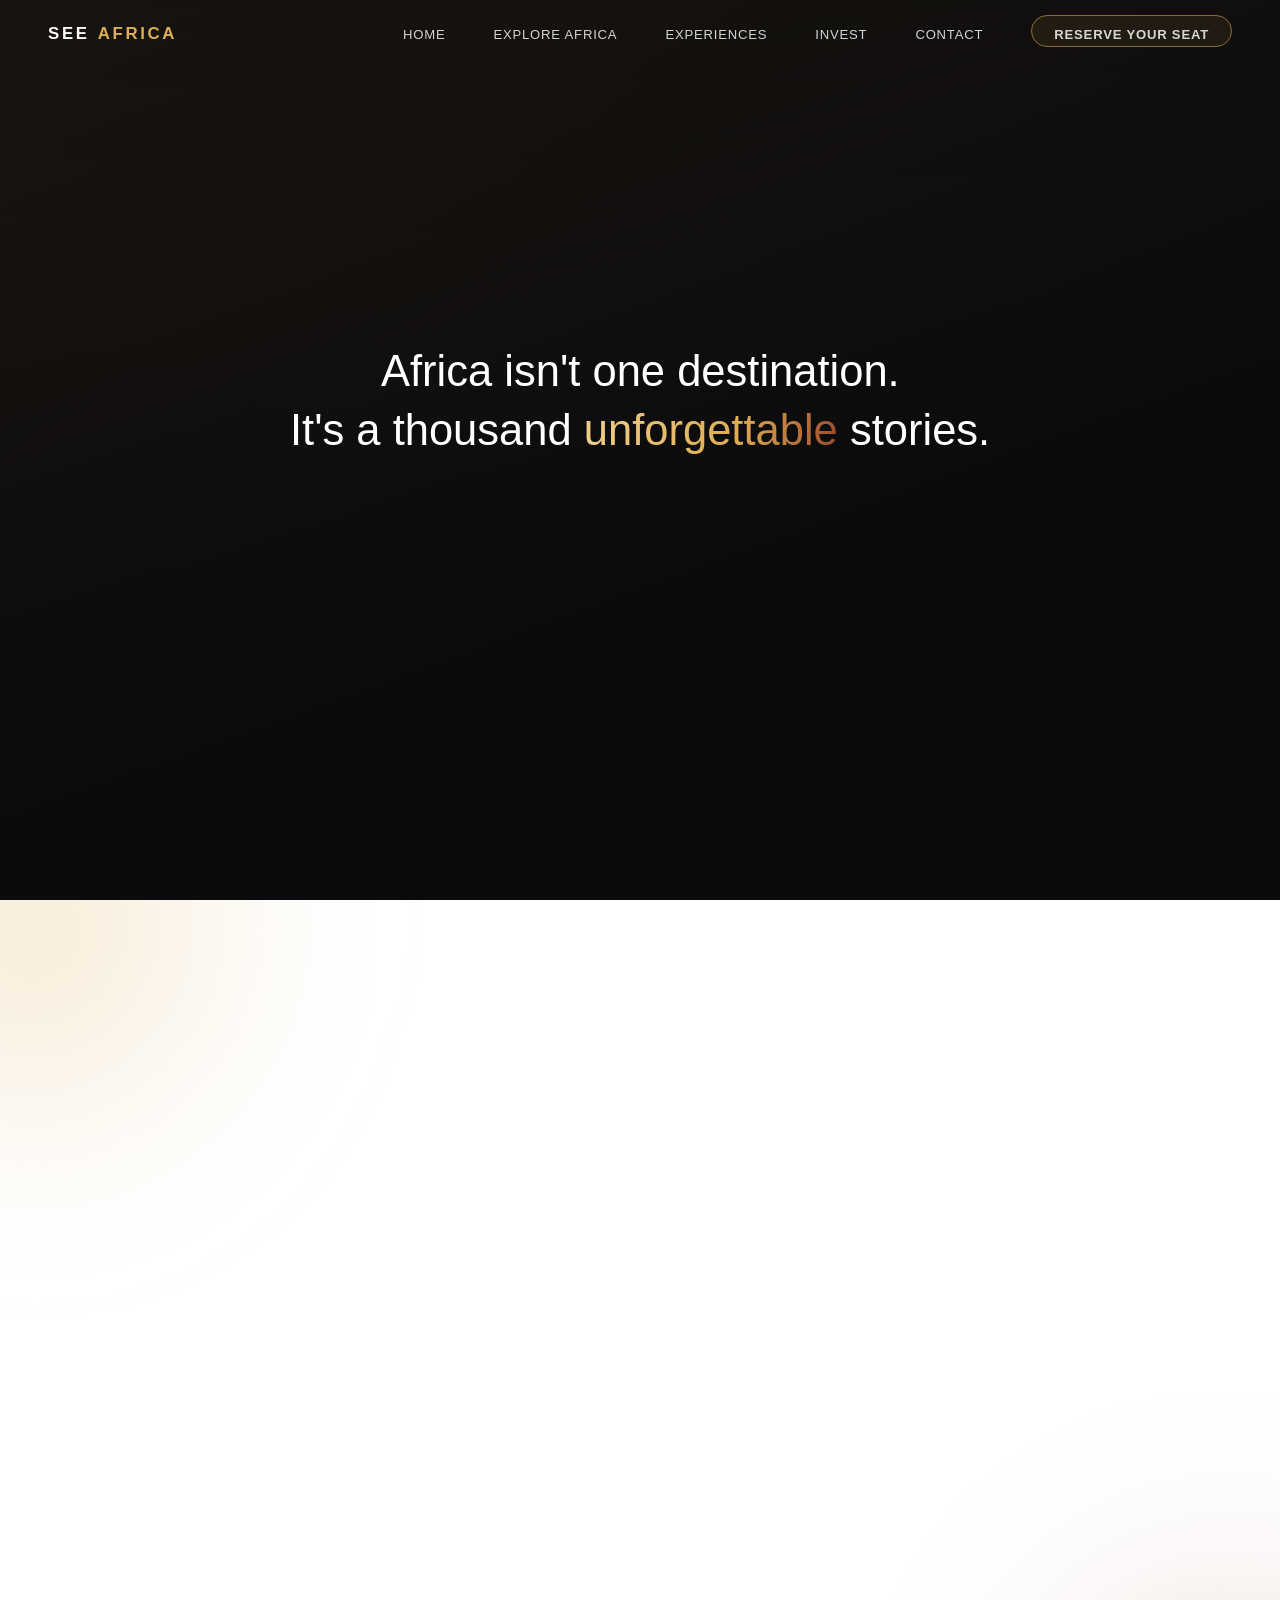
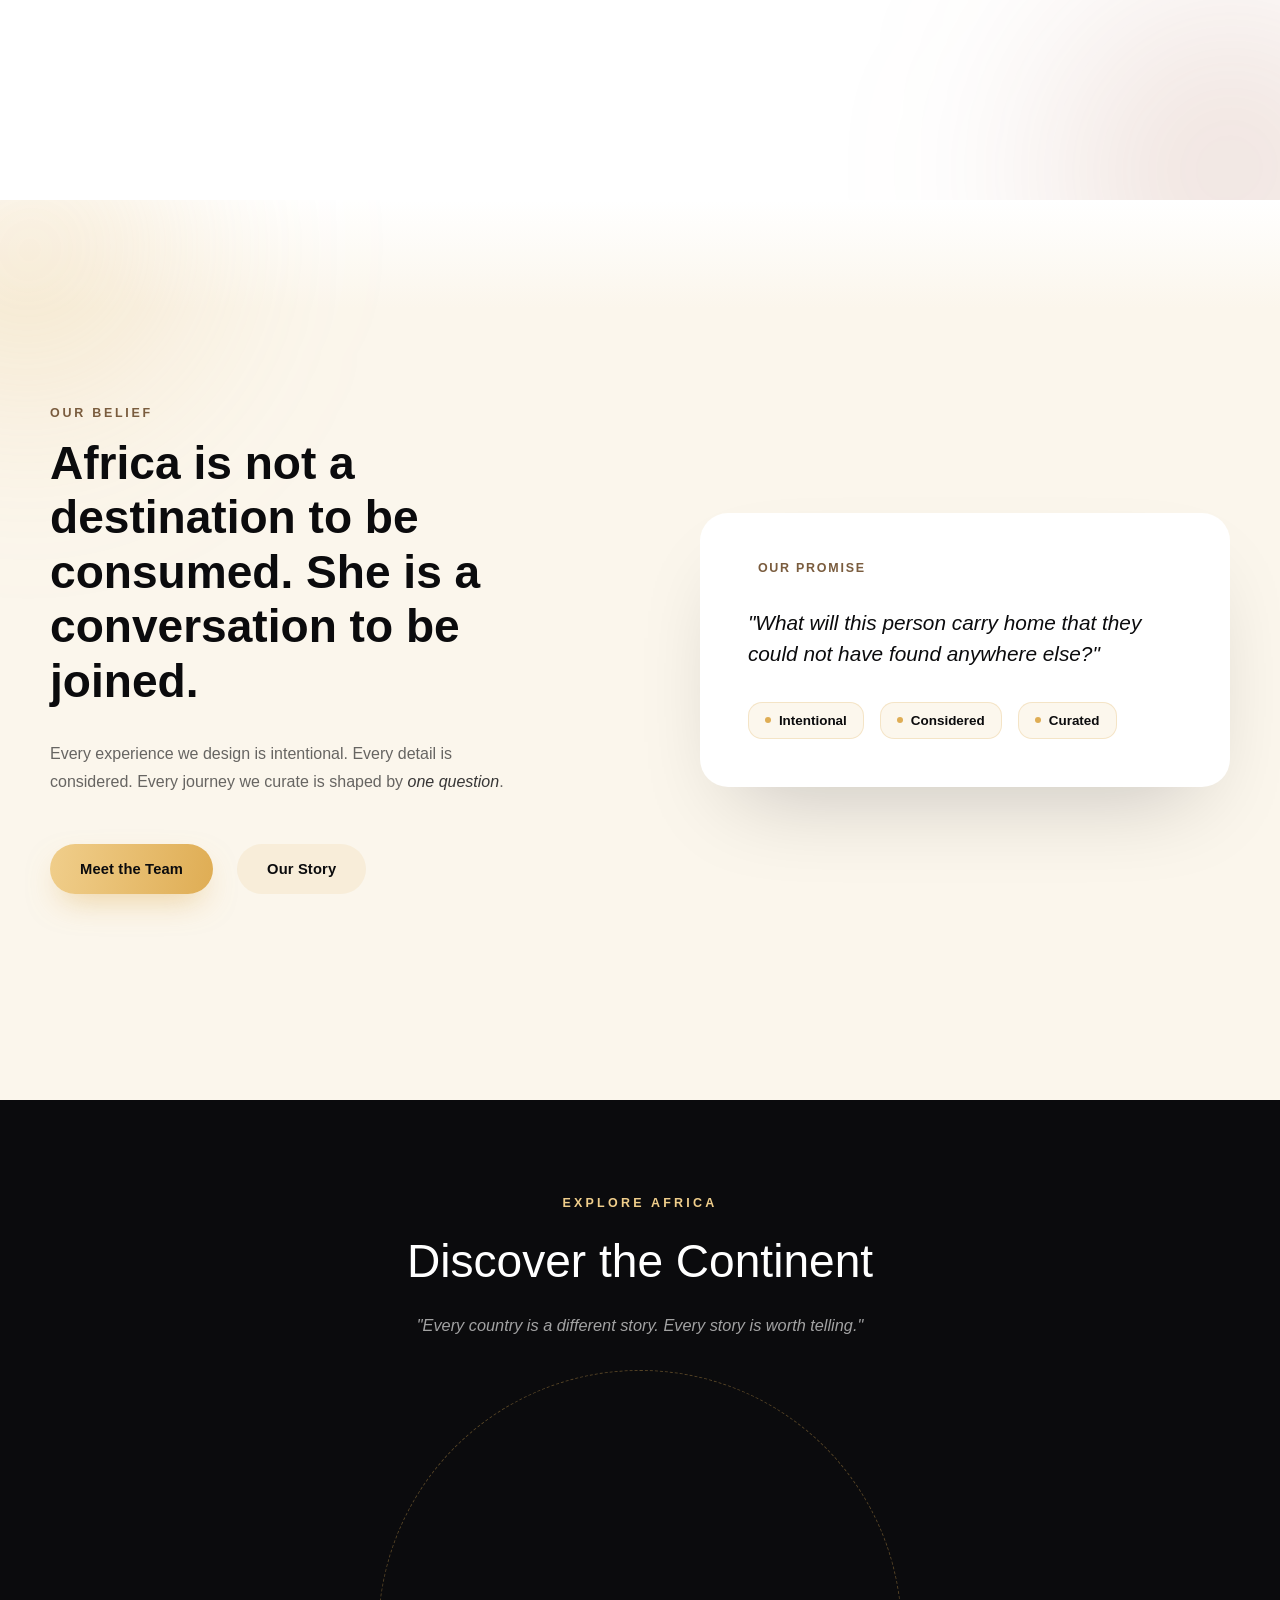
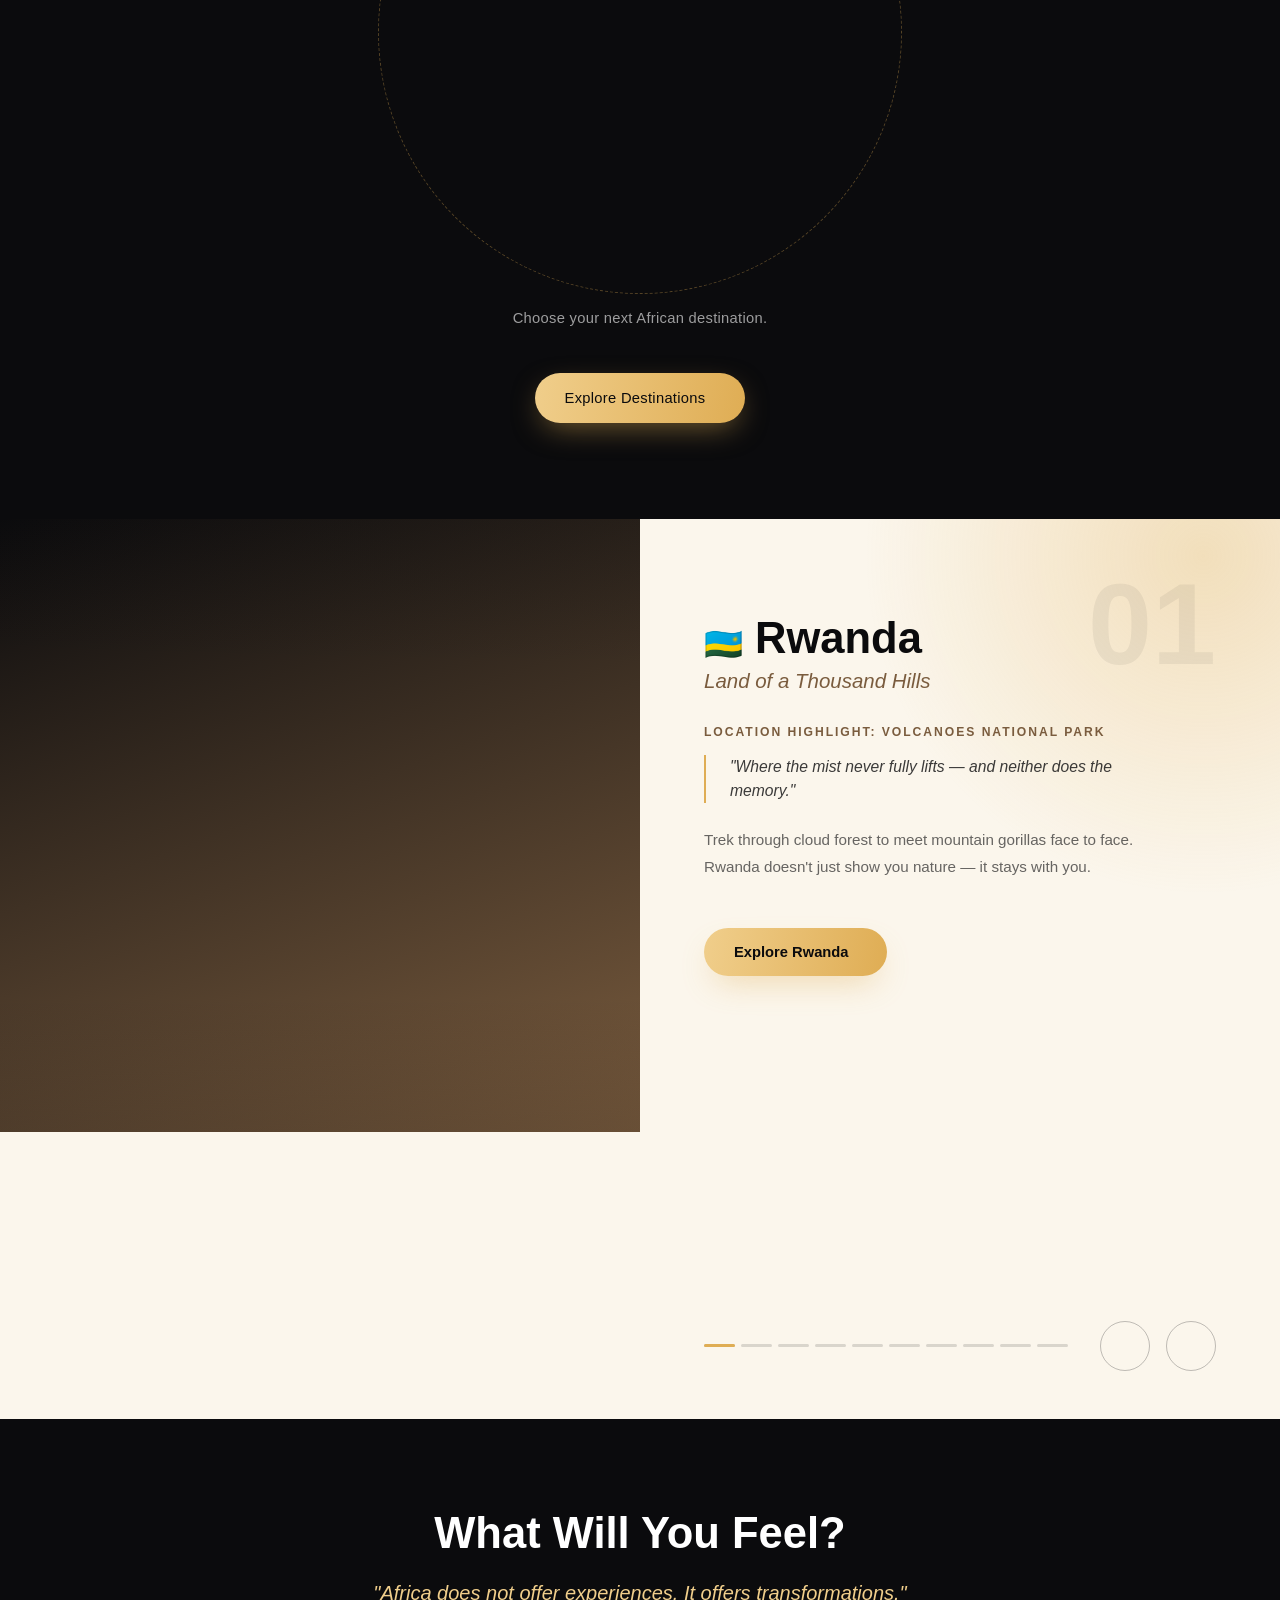
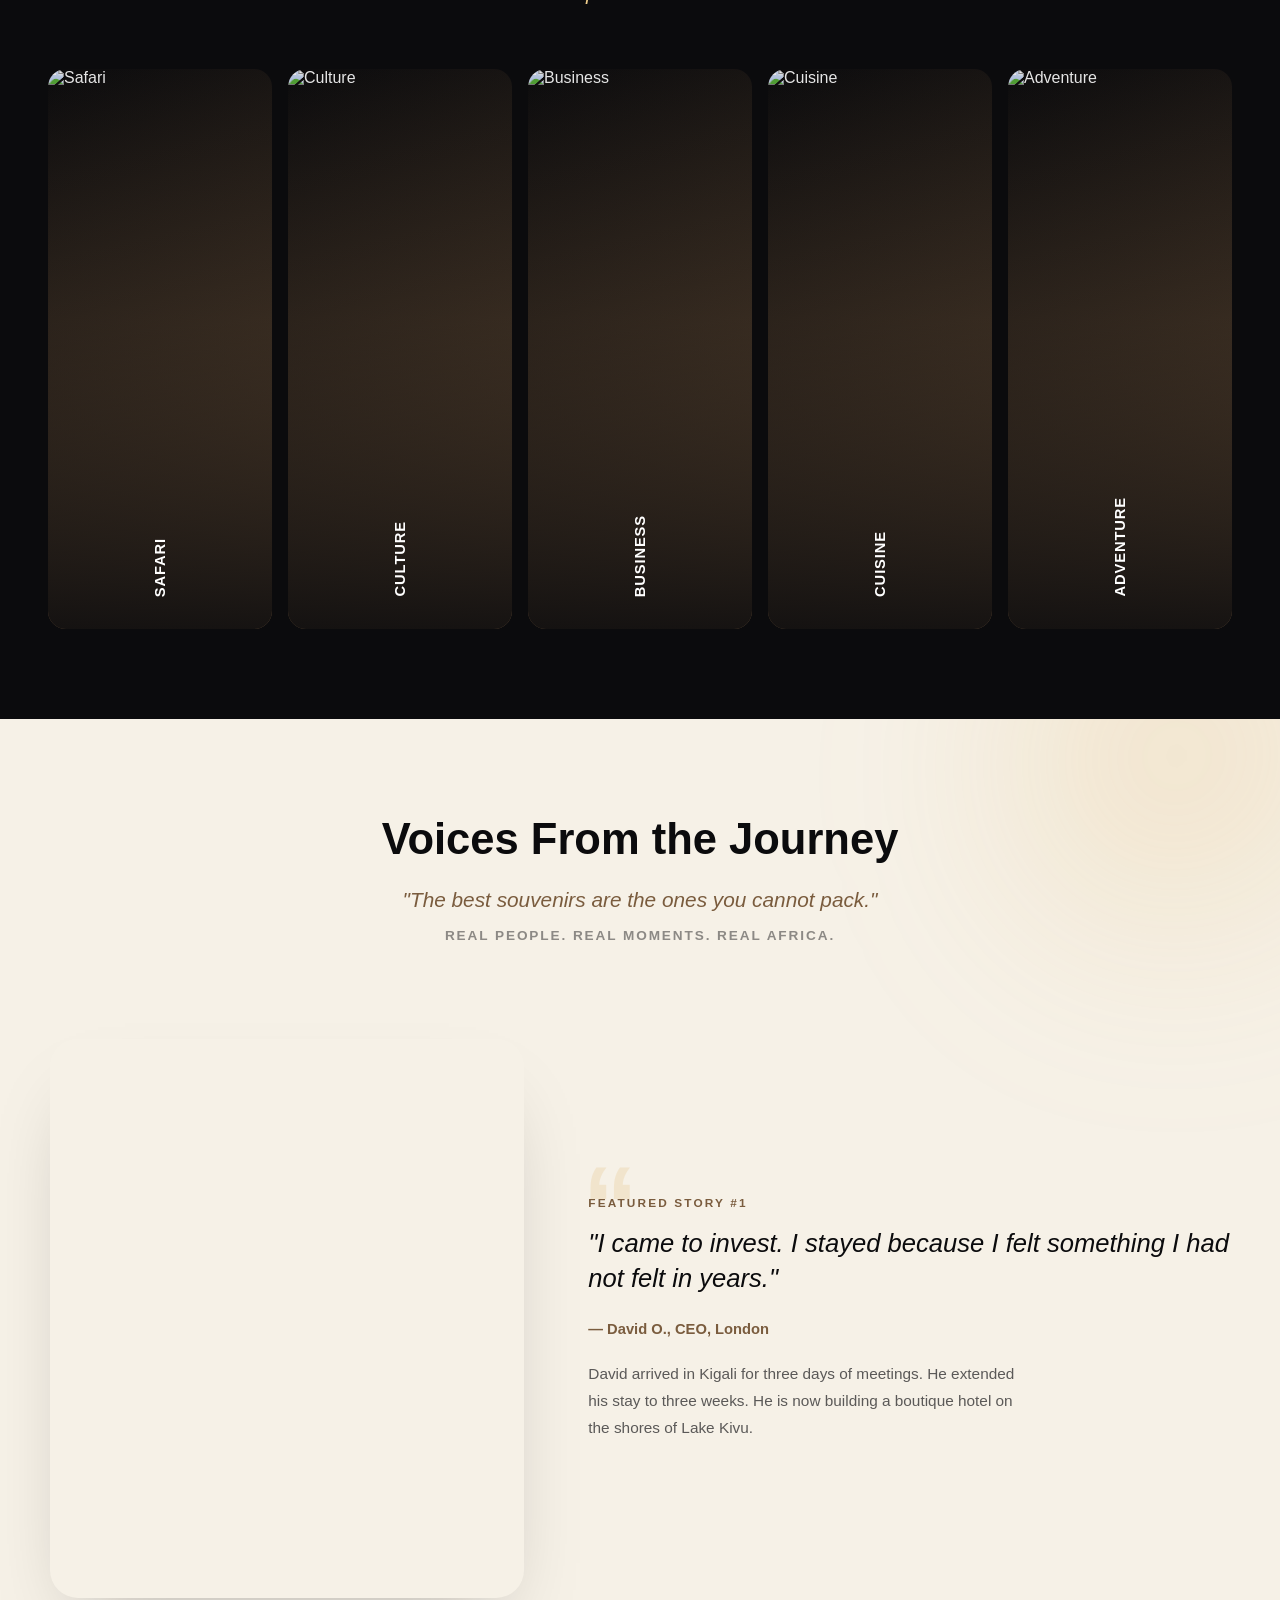
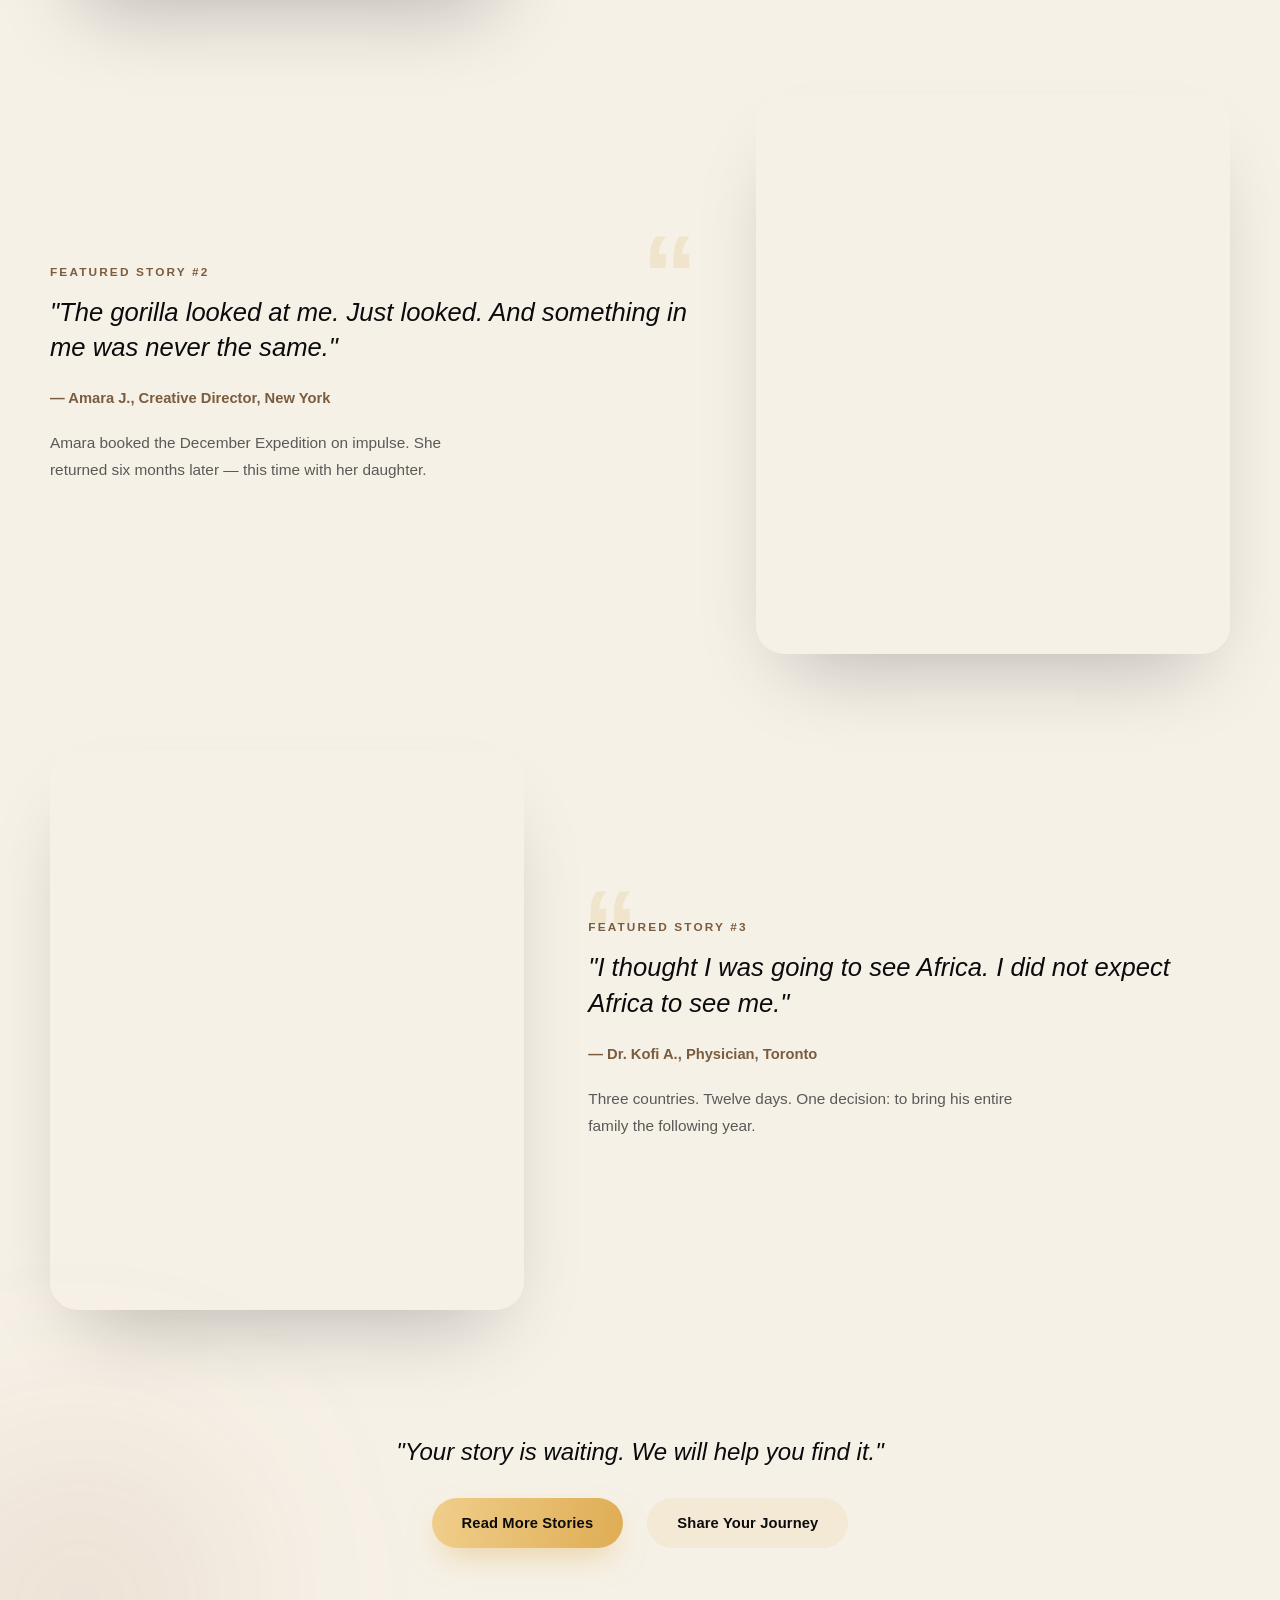
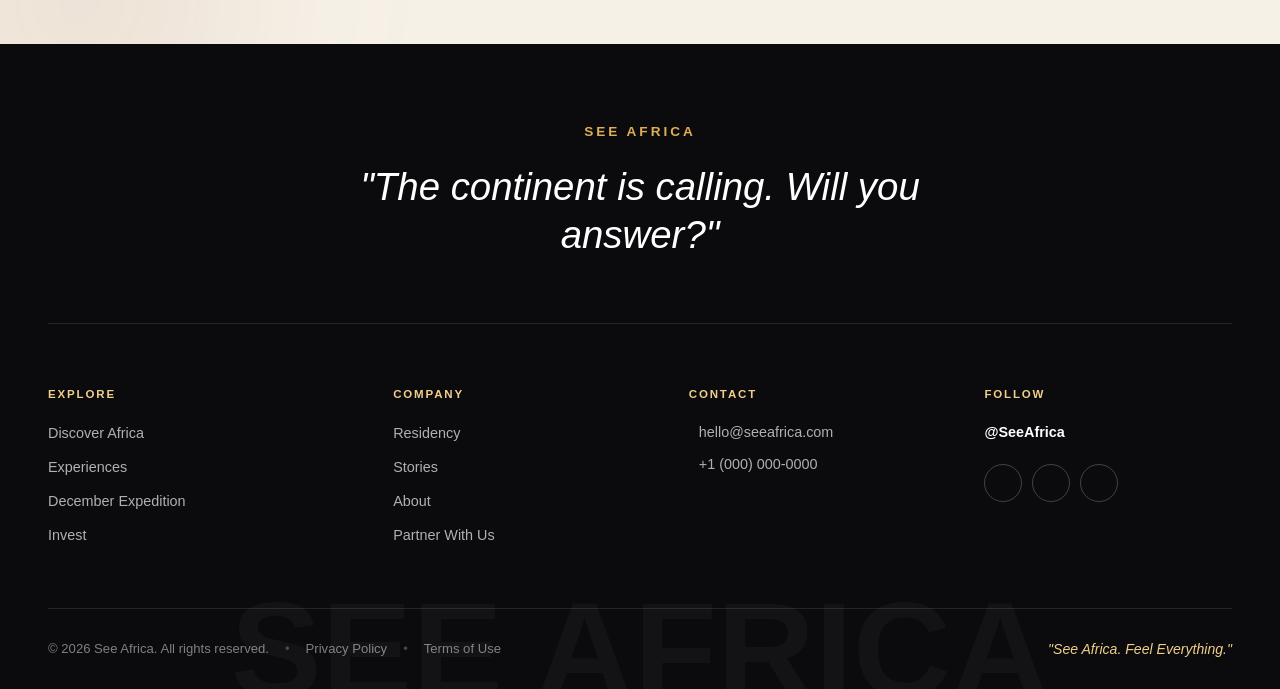
==== commit 55df059e: "Refresh homepage CSS and JavaScript cache after restoring original assets" ====
--- a/index.html
+++ b/index.html
@@ -21,7 +21,7 @@
 <!-- Lenis smooth scroll -->
 <script src="https://unpkg.com/lenis@1.1.14/dist/lenis.min.js"></script>
 
-<link rel="stylesheet" href="style.css">
+<link rel="stylesheet" href="style.css?v=homepage-restored-20261120">
 </head>
 <body>
 
@@ -264,6 +264,6 @@
   </div>
 </footer>
 
-<script src="script.js"></script>
+<script src="script.js?v=homepage-restored-20261120"></script>
 </body>
 </html>
--- a/style.css
+++ b/style.css
@@ -0,0 +1,1083 @@
+
+:root{
+  --gold:#DFAD54;
+  --gold-light:#F0CE8B;
+  --ink:#0B0B0D;
+  --ink-soft:#17161B;
+  --clay:#9C4A2C;
+  --bronze:#7A5C3E;
+  --cream:#FBF6EC;
+  --white:#FFFFFF;
+  --ivory:#F6F1E7;
+  --space-1:8px;
+  --space-2:16px;
+  --space-3:24px;
+  --space-4:32px;
+  --space-5:48px;
+  --space-6:64px;
+  --space-7:80px;
+  --space-8:96px;
+  --font-display:"Clash Display","General Sans",sans-serif;
+  --font-body:"General Sans",-apple-system,BlinkMacSystemFont,sans-serif;
+  --ease-premium:cubic-bezier(0.16,1,0.3,1);
+}
+
+*,*::before,*::after{box-sizing:border-box}
+html{scroll-behavior:auto}
+body{
+  margin:0;
+  background:var(--ink);
+  color:var(--white);
+  font-family:var(--font-body);
+  -webkit-font-smoothing:antialiased;
+  overflow-x:hidden;
+}
+img,video{max-width:100%;display:block}
+a{color:inherit;text-decoration:none}
+button{font-family:inherit}
+::selection{background:var(--gold);color:var(--ink)}
+
+/* Accessibility */
+.skip-link{
+  position:absolute;left:-999px;top:auto;
+  background:var(--gold);color:var(--ink);
+  padding:var(--space-2) var(--space-3);
+  z-index:999;border-radius:8px;font-weight:600;
+}
+.skip-link:focus{left:var(--space-2);top:var(--space-2)}
+:focus-visible{
+  outline:2px solid var(--gold);
+  outline-offset:3px;border-radius:4px;
+}
+
+/* Preloader */
+#preloader{
+  position:fixed;inset:0;z-index:200;
+  background:var(--ink);
+  display:flex;flex-direction:column;
+  align-items:center;justify-content:center;
+  gap:var(--space-3);
+  transition:opacity .9s var(--ease-premium),visibility .9s var(--ease-premium);
+}
+#preloader.done{opacity:0;visibility:hidden;pointer-events:none}
+.preloader-mark{
+  font-family:var(--font-display);
+  font-weight:600;font-size:clamp(1.1rem,2vw,1.5rem);
+  letter-spacing:.14em;color:var(--white);
+}
+.preloader-mark span{color:var(--gold)}
+.preloader-flight{
+  position:relative;width:min(240px,55vw);
+  height:32px;overflow:visible;
+}
+.flight-line{
+  position:absolute;left:0;right:0;top:50%;
+  height:1px;transform:translateY(-50%);
+  background-image:linear-gradient(90deg,rgba(255,255,255,.16) 0 6px,transparent 6px 12px);
+  background-size:12px 1px;background-repeat:repeat-x;
+}
+.flight-progress{
+  position:absolute;left:0;top:50%;height:1px;width:0;
+  transform:translateY(-50%);background:var(--gold);
+  animation:flightProgress 1.7s var(--ease-premium) forwards;
+}
+@keyframes flightProgress{to{width:100%}}
+.plane-icon{
+  position:absolute;top:50%;left:0;
+  width:22px;height:22px;color:var(--gold);
+  transform:translate(-50%,-50%) rotate(90deg);
+  filter:drop-shadow(0 3px 6px rgba(223,173,84,.45));
+  animation:planeFly 1.7s var(--ease-premium) forwards;
+}
+@keyframes planeFly{from{left:0%}to{left:100%}}
+.preloader-pct{
+  font-size:.7rem;letter-spacing:.1em;
+  color:rgba(255,255,255,.5);
+}
+
+/* Navigation */
+.nav{
+  position:fixed;top:0;left:0;right:0;z-index:100;
+  display:flex;align-items:center;justify-content:space-between;
+  padding:var(--space-3) var(--space-5);
+  background:transparent;backdrop-filter:blur(0px);
+  border-bottom:1px solid transparent;
+  transition:background .5s ease,border-color .5s ease,backdrop-filter .5s ease,padding .4s ease;
+}
+.nav.scrolled{
+  background:rgba(11,11,13,.55);
+  backdrop-filter:blur(16px) saturate(140%);
+  border-bottom:1px solid rgba(223,173,84,.18);
+  padding:var(--space-2) var(--space-5);
+}
+.nav-logo{
+  font-family:var(--font-display);font-weight:600;
+  font-size:1.05rem;letter-spacing:.16em;
+  display:flex;align-items:center;gap:8px;
+}
+.nav-logo em{font-style:normal;color:var(--gold)}
+.nav-links{
+  display:flex;align-items:center;gap:var(--space-5);
+  list-style:none;margin:0;padding:0;
+}
+.nav-links a{
+  font-size:.82rem;letter-spacing:.06em;
+  text-transform:uppercase;color:rgba(255,255,255,.82);
+  position:relative;padding-bottom:4px;
+}
+.nav-links a::after{
+  content:'';position:absolute;left:0;bottom:0;
+  width:0;height:1px;background:var(--gold);
+  transition:width .35s var(--ease-premium);
+}
+.nav-links a:hover::after,
+.nav-links a:focus-visible::after{width:100%}
+.nav-cta{
+  font-size:.78rem;letter-spacing:.06em;
+  text-transform:uppercase;font-weight:600;
+  padding:11px 22px;border-radius:999px;
+  border:1px solid rgba(223,173,84,.55);
+  background:rgba(223,173,84,.08);
+  backdrop-filter:blur(6px);
+  transition:background .35s ease,transform .35s var(--ease-premium),border-color .35s ease;
+}
+.nav-cta:hover{
+  background:var(--gold);color:var(--ink);
+  transform:translateY(-2px);border-color:var(--gold);
+}
+.nav-toggle{
+  display:none;background:none;border:none;
+  color:var(--white);cursor:pointer;
+}
+
+/* Hero */
+.hero{
+  position:relative;height:100svh;min-height:560px;
+  display:flex;flex-direction:column;overflow:hidden;
+  isolation:isolate;
+}
+@media(max-height:560px){
+  .hero{
+    height:auto;min-height:100svh;
+    padding-top:70px;padding-bottom:24px;
+  }
+}
+.hero-media{
+  position:absolute;inset:0;z-index:0;
+  background:linear-gradient(160deg,#1c1710 0%,var(--ink) 60%);
+}
+.hero-video{
+  position:absolute;inset:0;width:100%;height:100%;
+  object-fit:cover;object-position:center;
+  transform:scale(1.06);
+  filter:saturate(1.05) contrast(1.03);
+}
+.hero-overlay{
+  position:absolute;inset:0;z-index:1;
+  background:linear-gradient(180deg,rgba(11,11,13,.30) 0%,rgba(11,11,13,.08) 32%,rgba(11,11,13,.30) 66%,rgba(11,11,13,.72) 100%);
+}
+.hero-content{
+  position:relative;z-index:3;flex:1;width:100%;
+  display:flex;flex-direction:column;
+  align-items:center;justify-content:center;
+  text-align:center;padding:0 var(--space-4);
+  max-width:820px;margin:0 auto;
+}
+.headline{
+  font-family:var(--font-display);font-weight:400;
+  font-size:clamp(1.5rem,3.4vw,2.75rem);
+  line-height:1.35;letter-spacing:0;
+  margin:0 0 var(--space-5);
+}
+.headline .line{display:block;overflow:hidden}
+.headline .line-inner{display:inline-block;will-change:transform}
+.headline em{
+  font-style:normal;
+  background:linear-gradient(100deg,var(--gold-light),var(--gold) 60%,var(--clay));
+  -webkit-background-clip:text;background-clip:text;color:transparent;
+}
+.hero-actions{
+  display:flex;align-items:center;justify-content:center;opacity:0;
+}
+.cta-btn{
+  position:relative;display:inline-flex;align-items:center;gap:10px;
+  padding:17px 30px;border-radius:999px;
+  font-weight:500;font-size:.92rem;letter-spacing:.02em;
+  color:var(--ink);
+  background:linear-gradient(100deg,var(--gold-light),var(--gold));
+  box-shadow:0 10px 30px -8px rgba(223,173,84,.55);
+  overflow:hidden;transition:box-shadow .4s var(--ease-premium);
+}
+.cta-btn svg{
+  width:18px;height:18px;
+  transition:transform .4s var(--ease-premium);
+}
+.cta-btn:hover svg{transform:translateX(4px)}
+.cta-btn:hover{box-shadow:0 14px 36px -6px rgba(223,173,84,.75)}
+.cta-btn span{position:relative;z-index:1}
+.scroll-cue{
+  position:absolute;right:var(--space-5);bottom:var(--space-4);
+  z-index:3;display:flex;flex-direction:column;
+  align-items:center;gap:var(--space-2);opacity:0;
+}
+.scroll-cue span{
+  writing-mode:vertical-rl;font-size:.68rem;
+  letter-spacing:.24em;text-transform:uppercase;
+  color:rgba(255,255,255,.55);
+}
+.scroll-line{
+  width:1px;height:56px;
+  background:linear-gradient(180deg,var(--gold),transparent);
+  position:relative;overflow:hidden;
+}
+.scroll-line::after{
+  content:'';position:absolute;top:-100%;left:0;
+  width:100%;height:100%;background:var(--gold-light);
+  animation:scrollDrip 2.2s ease-in-out infinite;
+}
+@keyframes scrollDrip{
+  0%{top:-100%}60%{top:100%}100%{top:100%}
+}
+
+/* About */
+.about-section{
+  position:relative;min-height:100svh;
+  display:flex;align-items:center;justify-content:center;
+  background:var(--white);padding:var(--space-6) var(--space-5);
+  overflow:hidden;isolation:isolate;
+}
+.about-blob{
+  position:absolute;z-index:0;border-radius:50%;
+  filter:blur(90px);pointer-events:none;
+}
+.about-blob.a{
+  width:420px;height:420px;top:-120px;left:-120px;
+  background:radial-gradient(circle at 30% 30%,rgba(223,173,84,.35),rgba(223,173,84,0) 70%);
+  animation:blobDrift 16s ease-in-out infinite;
+}
+.about-blob.b{
+  width:460px;height:460px;bottom:-160px;right:-140px;
+  background:radial-gradient(circle at 60% 60%,rgba(156,74,44,.22),rgba(156,74,44,0) 70%);
+  animation:blobDrift 20s ease-in-out infinite reverse;
+}
+@keyframes blobDrift{
+  0%,100%{transform:translate(0,0) scale(1)}
+  50%{transform:translate(30px,-20px) scale(1.08)}
+}
+.about-card{
+  position:relative;z-index:1;max-width:1180px;margin:0 auto;
+  display:grid;grid-template-columns:1fr 1.05fr;align-items:stretch;
+  background:rgba(255,255,255,.55);
+  backdrop-filter:blur(24px) saturate(160%);
+  -webkit-backdrop-filter:blur(24px) saturate(160%);
+  border:1px solid rgba(223,173,84,.22);border-radius:32px;
+  box-shadow:0 40px 90px -40px rgba(11,11,13,.22),inset 0 1px 0 rgba(255,255,255,.7);
+  overflow:hidden;opacity:0;
+}
+.about-media{position:relative;overflow:hidden;min-height:380px}
+.about-media img{
+  width:100%;height:100%;object-fit:cover;transform:scale(1.12);
+}
+.about-media::after{
+  content:'';position:absolute;inset:0;
+  background:linear-gradient(90deg,transparent 60%,rgba(255,255,255,.5) 100%);
+}
+.about-content{
+  padding:var(--space-6) var(--space-6);
+  display:flex;flex-direction:column;
+  justify-content:center;gap:var(--space-3);
+}
+.about-eyebrow{
+  font-size:.76rem;letter-spacing:.24em;text-transform:uppercase;
+  color:var(--bronze);font-weight:600;
+}
+.about-heading{
+  font-family:var(--font-display);font-weight:500;
+  font-size:clamp(1.5rem,2.6vw,2.1rem);
+  line-height:1.3;color:var(--ink);margin:0;
+}
+.about-quote{
+  font-style:italic;font-size:1.05rem;line-height:1.6;
+  color:rgba(11,11,13,.78);border-left:2px solid var(--gold);
+  padding-left:var(--space-3);margin:var(--space-1) 0;
+}
+.about-body p{
+  color:rgba(11,11,13,.72);line-height:1.75;
+  font-size:.96rem;margin:0;
+}
+.about-punch{
+  margin-top:var(--space-2);padding-top:var(--space-3);
+  border-top:1px solid rgba(11,11,13,.1);
+  font-size:1.02rem;line-height:1.6;color:var(--ink);
+}
+.about-punch em{
+  font-style:normal;color:var(--bronze);font-weight:600;
+}
+
+/* Belief and Promise */
+.belief-section{
+  position:relative;min-height:100svh;
+  display:flex;align-items:center;
+  padding:var(--space-8) var(--space-5);
+  background:linear-gradient(180deg,var(--white) 0%,var(--cream) 12%,var(--cream) 100%);
+  overflow:hidden;isolation:isolate;
+}
+.belief-blob{
+  position:absolute;z-index:0;border-radius:50%;
+  filter:blur(90px);pointer-events:none;
+}
+.belief-blob.a{
+  width:380px;height:380px;top:-100px;left:-120px;
+  background:radial-gradient(circle at 35% 35%,rgba(223,173,84,.30),rgba(223,173,84,0) 70%);
+  animation:blobDrift 18s ease-in-out infinite;
+}
+.belief-grid{
+  position:relative;z-index:1;width:100%;
+  max-width:1180px;margin:0 auto;
+  display:grid;grid-template-columns:1.05fr .95fr;
+  gap:var(--space-6);align-items:center;
+}
+.belief-eyebrow{
+  font-size:.78rem;letter-spacing:.22em;text-transform:uppercase;
+  color:var(--bronze);font-weight:700;margin:0 0 var(--space-2);
+}
+.belief-heading{
+  font-family:var(--font-display);font-weight:600;font-style:normal;
+  font-size:clamp(1.9rem,3.6vw,3rem);line-height:1.18;
+  color:var(--ink);margin:0 0 var(--space-4);max-width:560px;
+}
+.belief-paragraph{
+  font-size:1rem;line-height:1.75;
+  color:rgba(11,11,13,.62);
+  margin:0 0 var(--space-5);max-width:480px;
+}
+.belief-paragraph em{
+  font-style:italic;color:rgba(11,11,13,.82);
+}
+.belief-actions{
+  display:flex;align-items:center;flex-wrap:wrap;gap:var(--space-3);
+}
+.belief-btn{
+  padding:17px 30px;border-radius:999px;font-size:.92rem;
+  font-weight:600;letter-spacing:.01em;
+  transition:background .35s var(--ease-premium),color .35s var(--ease-premium),transform .35s var(--ease-premium),box-shadow .35s var(--ease-premium);
+}
+.belief-btn.primary{
+  background:linear-gradient(100deg,var(--gold-light),var(--gold));
+  color:var(--ink);box-shadow:0 14px 32px -10px rgba(223,173,84,.55);
+}
+.belief-btn.primary:hover{
+  transform:translateY(-2px);
+  box-shadow:0 18px 38px -8px rgba(223,173,84,.7);
+}
+.belief-btn.ghost{
+  background:rgba(223,173,84,.12);color:var(--ink);
+}
+.belief-btn.ghost:hover{
+  background:rgba(223,173,84,.22);transform:translateY(-2px);
+}
+.belief-card{
+  position:relative;background:var(--white);border-radius:28px;
+  padding:var(--space-5);
+  box-shadow:0 40px 90px -35px rgba(11,11,13,.22);
+  display:flex;flex-direction:column;gap:var(--space-4);
+}
+.belief-card-badge{
+  display:flex;align-items:center;gap:10px;
+  font-size:.78rem;letter-spacing:.14em;
+  text-transform:uppercase;font-weight:700;color:var(--bronze);
+}
+.belief-card-badge svg{
+  width:18px;height:18px;color:var(--gold);
+}
+.belief-card-quote{
+  font-family:var(--font-display);font-weight:500;
+  font-style:italic;font-size:clamp(1.05rem,1.8vw,1.3rem);
+  line-height:1.5;color:var(--ink);margin:0;
+}
+.belief-chips{
+  display:flex;flex-wrap:wrap;gap:var(--space-2);
+}
+.belief-chip{
+  display:flex;align-items:center;gap:8px;
+  padding:10px 16px;border-radius:14px;
+  background:rgba(223,173,84,.10);
+  border:1px solid rgba(223,173,84,.25);
+  font-size:.84rem;font-weight:600;color:var(--ink);
+}
+.belief-chip::before{
+  content:'';width:6px;height:6px;border-radius:50%;
+  background:var(--gold);
+}
+
+/* Explore Africa */
+.explore-section{
+  position:relative;min-height:100svh;
+  display:flex;flex-direction:column;
+  align-items:center;justify-content:center;
+  text-align:center;padding:var(--space-8) var(--space-5);
+  background:var(--ink);overflow:hidden;isolation:isolate;
+}
+.explore-eyebrow{
+  font-size:.78rem;letter-spacing:.26em;text-transform:uppercase;
+  color:var(--gold-light);font-weight:600;
+  margin:0 0 var(--space-3);
+}
+.explore-heading{
+  font-family:var(--font-display);font-weight:500;
+  font-size:clamp(1.8rem,3.6vw,2.9rem);
+  color:var(--white);margin:0 0 var(--space-3);
+}
+.explore-quote{
+  font-style:italic;font-size:1.02rem;
+  color:rgba(255,255,255,.62);
+  max-width:520px;margin:0 0 var(--space-6);
+  line-height:1.6;
+}
+.explore-visual{
+  position:relative;width:min(460px,74vw);flex-shrink:0;
+}
+.explore-visual::before{
+  content:'';display:block;width:100%;padding-top:100%;
+}
+.explore-ring{
+  position:absolute;inset:-32px;border-radius:50%;
+  border:1px dashed rgba(223,173,84,.35);
+  animation:ringSpin 44s linear infinite;
+  pointer-events:none;
+}
+@keyframes ringSpin{to{transform:rotate(360deg)}}
+.explore-video-frame{
+  position:absolute;inset:0;border-radius:28px;
+  overflow:hidden;animation:framePulse 6s ease-in-out infinite;
+}
+@keyframes framePulse{
+  0%,100%{
+    box-shadow:0 40px 90px -30px rgba(0,0,0,.6),0 0 0 1px rgba(223,173,84,.25),0 0 40px -12px rgba(223,173,84,.15);
+  }
+  50%{
+    box-shadow:0 40px 90px -30px rgba(0,0,0,.6),0 0 0 1px rgba(223,173,84,.42),0 0 60px -6px rgba(223,173,84,.35);
+  }
+}
+.explore-video-frame video{
+  width:100%;height:100%;object-fit:cover;
+}
+.explore-caption{
+  margin-top:var(--space-5);font-size:.92rem;
+  letter-spacing:.02em;color:rgba(255,255,255,.6);
+}
+.explore-section .cta-btn{margin-top:var(--space-4)}
+
+@media(max-width:640px){
+  .explore-section{padding:var(--space-6) var(--space-4)}
+  .explore-ring{inset:-20px}
+}
+@media(max-width:900px){
+  .belief-grid{grid-template-columns:1fr;text-align:center}
+  .belief-heading,.belief-paragraph{
+    max-width:100%;margin-left:auto;margin-right:auto;
+  }
+  .belief-actions{justify-content:center}
+  .belief-card{max-width:480px;margin:0 auto}
+  .belief-card-badge{justify-content:center}
+}
+@media(max-width:640px){
+  .belief-section{padding:var(--space-6) var(--space-4)}
+  .belief-actions{flex-direction:column;width:100%}
+  .belief-btn{width:100%;text-align:center}
+}
+@media(max-width:900px){
+  .about-section{padding:var(--space-4) var(--space-4)}
+  .about-card{grid-template-columns:1fr;max-height:none}
+  .about-media{min-height:150px;max-height:150px}
+  .about-media::after{
+    background:linear-gradient(180deg,transparent 55%,rgba(255,255,255,.6) 100%);
+  }
+  .about-content{
+    padding:var(--space-4);gap:var(--space-2);
+    max-height:calc(100svh - 150px - var(--space-4) * 2);
+    overflow-y:auto;
+  }
+  .about-heading{font-size:clamp(1.25rem,4.6vw,1.6rem)}
+  .about-quote{
+    font-size:.92rem;display:-webkit-box;
+    -webkit-line-clamp:2;-webkit-box-orient:vertical;overflow:hidden;
+  }
+  .about-body{display:flex;flex-direction:column;gap:6px}
+  .about-body p{
+    font-size:.86rem;line-height:1.55;
+    display:-webkit-box;-webkit-line-clamp:2;
+    -webkit-box-orient:vertical;overflow:hidden;
+  }
+  .about-punch{
+    font-size:.9rem;margin-top:var(--space-1);
+    padding-top:var(--space-2);display:-webkit-box;
+    -webkit-line-clamp:2;-webkit-box-orient:vertical;overflow:hidden;
+  }
+}
+@media(max-width:860px){
+  .nav{padding:var(--space-2) var(--space-3)}
+  .nav-links{
+    position:absolute;top:100%;left:0;right:0;
+    flex-direction:column;align-items:flex-start;
+    gap:var(--space-3);background:rgba(11,11,13,.94);
+    backdrop-filter:blur(18px) saturate(140%);
+    padding:var(--space-4);
+    border-bottom:1px solid rgba(223,173,84,.18);
+    max-height:0;overflow:hidden;opacity:0;
+    transition:max-height .4s var(--ease-premium),opacity .3s ease;
+  }
+  .nav-links.open{max-height:440px;opacity:1}
+  .nav-links a{font-size:.9rem}
+  .nav-links .nav-cta{
+    margin-top:4px;align-self:stretch;text-align:center;
+  }
+  .nav-toggle{display:block}
+  .hero-content{padding:0 var(--space-3)}
+  .scroll-cue{right:var(--space-3)}
+}
+
+/* Country Cards */
+.country-section{
+  position:relative;min-height:100svh;
+  display:flex;background:var(--cream);overflow:hidden;
+}
+.country-carousel{
+  position:relative;width:100%;min-height:100svh;
+}
+.country-slide{
+  position:absolute;inset:0;
+  display:grid;grid-template-columns:1fr 1fr;
+  opacity:0;visibility:hidden;
+  transition:opacity 1.1s var(--ease-premium);
+  pointer-events:none;
+}
+.country-slide.active{
+  opacity:1;visibility:visible;pointer-events:auto;
+  position:relative;
+}
+.country-slide-media{
+  position:relative;overflow:hidden;
+  background:linear-gradient(160deg,var(--ink),var(--bronze));
+}
+.country-slide-media video{
+  position:absolute;inset:0;width:100%;height:100%;object-fit:cover;
+}
+.country-slide-media-overlay{
+  position:absolute;inset:0;
+  background:linear-gradient(180deg,rgba(11,11,13,.1) 0%,rgba(11,11,13,0) 25%,rgba(11,11,13,0) 78%,rgba(11,11,13,.16) 100%);
+}
+.country-slide-content{
+  position:relative;
+  background:radial-gradient(circle at 88% 6%,rgba(223,173,84,.32),rgba(223,173,84,0) 42%),var(--cream);
+  color:var(--ink);display:flex;flex-direction:column;
+  justify-content:center;
+  padding:var(--space-8) var(--space-6) calc(var(--space-8) + 60px);
+  overflow:hidden;
+}
+.country-slide-number{
+  position:absolute;top:var(--space-5);right:var(--space-6);
+  font-family:var(--font-display);font-weight:700;
+  font-size:clamp(4.5rem,9vw,7.5rem);
+  color:rgba(11,11,13,.06);line-height:1;
+  pointer-events:none;user-select:none;
+}
+.country-slide-flag{
+  display:inline-block;font-size:.72em;line-height:1;
+  margin-right:12px;vertical-align:-.06em;
+}
+.country-slide-name{
+  font-family:var(--font-display);font-weight:600;
+  font-size:clamp(2rem,3.4vw,3.1rem);
+  color:var(--ink);margin:0 0 6px;line-height:1.1;
+  max-width:520px;white-space:nowrap;
+  overflow:hidden;text-overflow:ellipsis;
+}
+.country-slide-tagline{
+  font-family:var(--font-display);font-weight:400;
+  font-style:italic;font-size:clamp(1.05rem,1.6vw,1.3rem);
+  color:var(--bronze);margin:0 0 var(--space-4);
+}
+.country-slide-highlight{
+  font-size:.76rem;letter-spacing:.16em;text-transform:uppercase;
+  color:var(--bronze);font-weight:700;margin:0 0 var(--space-2);
+}
+.country-slide-quote{
+  font-style:italic;font-size:clamp(.98rem,1.2vw,1.12rem);
+  line-height:1.55;color:rgba(11,11,13,.8);
+  margin:0 0 var(--space-3);max-width:460px;
+  border-left:2px solid var(--gold);padding-left:var(--space-3);
+}
+.country-slide-desc{
+  font-size:.95rem;line-height:1.75;
+  color:rgba(11,11,13,.62);
+  margin:0 0 var(--space-5);max-width:440px;
+}
+.country-slide-cta{
+  align-self:flex-start;padding:16px 30px;
+  border-radius:999px;
+  background:linear-gradient(100deg,var(--gold-light),var(--gold));
+  color:var(--ink);font-weight:600;font-size:.92rem;
+  display:inline-flex;align-items:center;gap:8px;
+  box-shadow:0 14px 32px -10px rgba(223,173,84,.45);
+  transition:transform .35s var(--ease-premium),box-shadow .35s var(--ease-premium);
+}
+.country-slide-cta svg{
+  width:16px;height:16px;transition:transform .3s var(--ease-premium);
+}
+.country-slide-cta:hover{
+  transform:translateY(-2px);
+  box-shadow:0 18px 38px -8px rgba(223,173,84,.6);
+}
+.country-slide-cta:hover svg{transform:translateX(3px)}
+.country-controls-bar{
+  position:absolute;left:50%;right:0;
+  bottom:var(--space-5);z-index:10;
+  padding:0 var(--space-6);
+  display:flex;align-items:center;gap:var(--space-4);
+}
+.country-progress{flex:1;display:flex;gap:6px}
+.country-progress-seg{
+  flex:1;height:3px;border-radius:2px;
+  background:rgba(11,11,13,.14);
+  overflow:hidden;position:relative;
+}
+.country-progress-seg .fill{
+  position:absolute;inset:0;width:0%;background:var(--gold);
+}
+.country-progress-seg.done .fill{width:100%}
+.country-progress-seg.active .fill{
+  animation:segFill linear forwards;
+  animation-duration:var(--autoplay-ms,6500ms);
+}
+@keyframes segFill{from{width:0%}to{width:100%}}
+.country-arrows{
+  display:flex;gap:var(--space-2);flex-shrink:0;
+}
+.country-arrow{
+  width:50px;height:50px;border-radius:50%;flex-shrink:0;
+  border:1px solid rgba(11,11,13,.25);
+  color:var(--ink);background:transparent;cursor:pointer;
+  display:flex;align-items:center;justify-content:center;
+  transition:background .3s var(--ease-premium),color .3s var(--ease-premium),border-color .3s var(--ease-premium);
+}
+.country-arrow svg{width:19px;height:19px}
+.country-arrow:hover{
+  background:var(--gold);color:var(--ink);border-color:var(--gold);
+}
+@media(max-width:860px){
+  .country-slide{display:flex;flex-direction:column}
+  .country-slide-media{
+    position:relative;flex:0 0 auto;
+    margin:var(--space-4) var(--space-4) 0;
+    border-radius:20px;
+    box-shadow:0 24px 50px -22px rgba(11,11,13,.4);
+  }
+  .country-slide-media::before{
+    content:'';display:block;padding-top:100%;
+  }
+  .country-slide-media-overlay{
+    background:linear-gradient(180deg,rgba(11,11,13,.08) 0%,rgba(11,11,13,0) 30%,rgba(11,11,13,.28) 100%);
+  }
+  .country-slide-content{
+    flex:1;min-height:0;padding:var(--space-4);overflow-y:auto;
+  }
+  .country-slide-name{font-size:clamp(1.5rem,5.5vw,2.1rem)}
+  .country-slide-tagline{margin-bottom:var(--space-3)}
+  .country-slide-quote{
+    margin-bottom:var(--space-2);
+    display:-webkit-box;-webkit-line-clamp:2;
+    -webkit-box-orient:vertical;overflow:hidden;
+  }
+  .country-slide-desc{
+    margin-bottom:var(--space-3);
+    display:-webkit-box;-webkit-line-clamp:3;
+    -webkit-box-orient:vertical;overflow:hidden;
+  }
+  .country-slide-number{display:none}
+  .country-controls-bar{
+    position:static;left:auto;right:auto;bottom:auto;
+    padding:0;margin-top:var(--space-3);
+  }
+}
+@media(max-width:480px){
+  .country-arrows{gap:8px}
+  .country-arrow{width:44px;height:44px}
+  .country-slide-desc{-webkit-line-clamp:2}
+}
+@media(max-height:560px){
+  .country-slide{flex-direction:row}
+  .country-slide-media{flex:0 0 42%;margin:var(--space-3)}
+  .country-slide-media::before{padding-top:0}
+  .country-slide-content{
+    padding:var(--space-3) var(--space-4);overflow-y:auto;
+  }
+  .country-slide-desc{-webkit-line-clamp:2}
+}
+
+/* Experiences */
+.experiences-section{
+  position:relative;min-height:100svh;
+  display:flex;flex-direction:column;justify-content:center;
+  background:var(--ink);padding:var(--space-7) var(--space-5);
+  overflow:hidden;
+}
+.experiences-intro{
+  text-align:center;max-width:640px;
+  margin:0 auto var(--space-6);
+}
+.experiences-heading{
+  font-family:var(--font-display);font-weight:600;
+  font-size:clamp(1.9rem,3.4vw,2.8rem);
+  color:var(--white);margin:0 0 var(--space-3);
+}
+.experiences-quote{
+  font-style:italic;color:var(--gold-light);
+  font-size:clamp(1rem,1.6vw,1.25rem);margin:0;
+}
+.experience-panels{
+  display:flex;gap:var(--space-2);
+  max-width:1300px;margin:0 auto;width:100%;
+  height:min(560px,64vh);
+}
+.experience-panel{
+  position:relative;flex-grow:1;flex-shrink:1;flex-basis:0;
+  min-width:64px;border-radius:18px;overflow:hidden;
+  cursor:pointer;
+  background:linear-gradient(160deg,var(--ink),var(--bronze));
+  transition:flex-grow .65s cubic-bezier(.16,1,.3,1);
+  outline:none;
+}
+.experience-panel.expanded{flex-grow:3.4}
+.experience-panel:focus-visible{
+  box-shadow:inset 0 0 0 2px var(--gold);
+}
+.experience-panel-media{position:absolute;inset:0}
+.experience-panel-media img{
+  width:100%;height:100%;object-fit:cover;
+}
+.experience-panel-overlay{
+  position:absolute;inset:0;
+  background:linear-gradient(180deg,rgba(11,11,13,.1) 0%,rgba(11,11,13,.25) 45%,rgba(11,11,13,.9) 100%);
+  transition:background .5s ease;
+}
+.experience-panel.expanded .experience-panel-overlay{
+  background:linear-gradient(180deg,rgba(11,11,13,.05) 0%,rgba(11,11,13,.18) 40%,rgba(11,11,13,.93) 100%);
+}
+.experience-collapsed-label{
+  position:absolute;inset:0;
+  display:flex;flex-direction:column;
+  align-items:center;justify-content:flex-end;
+  padding:var(--space-4) 0;gap:var(--space-3);
+  opacity:1;transition:opacity .35s ease;
+}
+.experience-panel.expanded .experience-collapsed-label{
+  opacity:0;pointer-events:none;
+}
+.experience-icon{
+  display:inline-flex;align-items:center;justify-content:center;
+  width:26px;height:26px;color:var(--gold-light);
+}
+.experience-icon svg{
+  width:100%;height:100%;stroke-width:1.6;
+}
+.experience-name-vertical{
+  writing-mode:vertical-rl;transform:rotate(180deg);
+  font-family:var(--font-display);font-weight:600;
+  letter-spacing:.06em;color:var(--white);
+  font-size:.92rem;text-transform:uppercase;
+  white-space:nowrap;max-height:180px;
+}
+.experience-expanded-content{
+  position:absolute;left:0;right:0;bottom:0;z-index:1;
+  padding:var(--space-5);opacity:0;
+  transform:translateY(14px);
+  transition:opacity .5s ease .08s,transform .5s ease .08s;
+  pointer-events:none;
+}
+.experience-panel.expanded .experience-expanded-content{
+  opacity:1;transform:translateY(0);pointer-events:auto;
+}
+.experience-expanded-content .experience-icon{
+  width:32px;height:32px;margin-bottom:var(--space-2);
+}
+.experience-name{
+  font-family:var(--font-display);font-weight:600;
+  font-size:1.5rem;color:var(--white);
+  margin:0 0 var(--space-2);
+}
+.experience-quote{
+  font-style:italic;color:var(--gold-light);
+  font-size:.98rem;line-height:1.5;
+  margin:0 0 var(--space-2);max-width:360px;
+}
+.experience-desc{
+  color:rgba(255,255,255,.68);
+  font-size:.86rem;line-height:1.65;max-width:380px;
+  display:-webkit-box;-webkit-line-clamp:5;
+  -webkit-box-orient:vertical;overflow:hidden;
+}
+@media(max-width:860px){
+  .experiences-section{padding-top:120px}
+  .experiences-intro{margin-bottom:var(--space-5)}
+  .experience-panels{
+    flex-direction:column;height:auto;gap:var(--space-3);
+  }
+  .experience-panel{
+    flex:0 0 auto;height:88px;
+    transition:height .5s var(--ease-premium);
+  }
+  .experience-panel.expanded{flex:0 0 auto;height:420px}
+  .experience-collapsed-label{
+    flex-direction:row;justify-content:center;
+    padding:0;gap:var(--space-2);
+  }
+  .experience-name-vertical{
+    writing-mode:horizontal-tb;transform:none;font-size:1rem;
+  }
+  .experience-expanded-content{padding:var(--space-4)}
+  .experience-desc{-webkit-line-clamp:4;font-size:.82rem}
+}
+
+/* Voices From the Journey */
+.voices-section{
+  position:relative;min-height:100svh;
+  display:flex;flex-direction:column;justify-content:center;
+  background:var(--ivory);padding:var(--space-8) var(--space-5);
+  overflow:hidden;isolation:isolate;
+}
+.voices-blob{
+  position:absolute;z-index:0;border-radius:50%;
+  filter:blur(100px);pointer-events:none;
+}
+.voices-blob.a{
+  width:420px;height:420px;top:-140px;right:-140px;
+  background:radial-gradient(circle at 40% 40%,rgba(223,173,84,.28),rgba(223,173,84,0) 70%);
+  animation:blobDrift 19s ease-in-out infinite;
+}
+.voices-blob.b{
+  width:380px;height:380px;bottom:-120px;left:-140px;
+  background:radial-gradient(circle at 60% 60%,rgba(156,74,44,.18),rgba(156,74,44,0) 70%);
+  animation:blobDrift 22s ease-in-out infinite reverse;
+}
+.voices-intro{
+  position:relative;z-index:1;text-align:center;
+  max-width:640px;margin:0 auto var(--space-8);
+}
+.voices-heading{
+  font-family:var(--font-display);font-weight:600;
+  font-size:clamp(1.9rem,3.4vw,2.9rem);
+  color:var(--ink);margin:0 0 var(--space-3);
+}
+.voices-quote{
+  font-style:italic;color:var(--bronze);
+  font-size:clamp(1.05rem,1.7vw,1.3rem);
+  margin:0 0 var(--space-2);
+}
+.voices-subtext{
+  font-size:.85rem;letter-spacing:.14em;text-transform:uppercase;
+  color:rgba(11,11,13,.45);font-weight:600;margin:0;
+}
+.voice-stories{
+  position:relative;z-index:1;
+  max-width:1180px;margin:0 auto;width:100%;
+}
+.voice-story{
+  display:grid;grid-template-columns:.85fr 1.15fr;
+  gap:var(--space-6);align-items:center;
+  margin-bottom:var(--space-8);
+}
+.voice-story.reverse{grid-template-columns:1.15fr .85fr}
+.voice-story.reverse .voice-portrait{order:2}
+.voice-story.reverse .voice-content{order:1}
+.voice-portrait{
+  position:relative;border-radius:28px;overflow:hidden;
+  box-shadow:0 40px 80px -35px rgba(11,11,13,.28);
+}
+.voice-portrait::before{
+  content:'';display:block;padding-top:118%;
+}
+.voice-portrait img{
+  position:absolute;inset:0;width:100%;height:100%;
+  object-fit:cover;transform:scale(1.1);
+}
+.voice-content{position:relative}
+.voice-label{
+  font-size:.74rem;letter-spacing:.18em;text-transform:uppercase;
+  color:var(--bronze);font-weight:700;
+  margin:0 0 var(--space-2);
+}
+.voice-quote-mark{
+  position:absolute;top:-46px;left:-6px;z-index:0;
+  font-family:var(--font-display);font-weight:700;
+  font-size:7rem;line-height:1;
+  color:rgba(223,173,84,.18);
+  pointer-events:none;user-select:none;
+}
+.voice-story.reverse .voice-quote-mark{left:auto;right:-6px}
+.voice-quote{
+  position:relative;z-index:1;
+  font-family:var(--font-display);font-weight:500;font-style:italic;
+  font-size:clamp(1.25rem,2vw,1.65rem);
+  line-height:1.4;color:var(--ink);
+  margin:0 0 var(--space-3);
+}
+.voice-attribution{
+  position:relative;z-index:1;font-weight:600;
+  color:var(--bronze);font-size:.92rem;
+  margin:0 0 var(--space-3);
+}
+.voice-text{
+  position:relative;z-index:1;
+  color:rgba(11,11,13,.66);
+  line-height:1.75;font-size:.96rem;
+  max-width:440px;margin:0;
+}
+.voices-cta{
+  position:relative;z-index:1;text-align:center;
+  max-width:600px;margin:var(--space-4) auto 0;
+}
+.voices-cta p{
+  font-family:var(--font-display);font-style:italic;
+  font-size:clamp(1.15rem,1.9vw,1.5rem);
+  color:var(--ink);margin:0 0 var(--space-4);
+}
+.voices-cta-actions{
+  display:flex;gap:var(--space-3);
+  justify-content:center;flex-wrap:wrap;
+}
+@media(max-width:860px){
+  .voices-section{padding-top:120px}
+  .voice-story,.voice-story.reverse{
+    grid-template-columns:1fr;
+    gap:var(--space-4);margin-bottom:var(--space-6);
+  }
+  .voice-story.reverse .voice-portrait{order:1}
+  .voice-story.reverse .voice-content{order:2}
+  .voice-portrait::before{padding-top:80%}
+  .voice-quote-mark{font-size:5rem;top:-32px}
+  .voice-story.reverse .voice-quote-mark{right:auto;left:-6px}
+  .voice-text{max-width:100%}
+}
+
+/* Footer */
+.site-footer{
+  position:relative;background:var(--ink);color:var(--white);
+  padding:var(--space-7) var(--space-5) var(--space-4);
+  overflow:hidden;
+}
+.footer-watermark{
+  position:absolute;left:50%;bottom:-6%;
+  transform:translateX(-50%);
+  font-family:var(--font-display);font-weight:700;
+  font-size:clamp(3rem,13vw,8.5rem);
+  color:rgba(255,255,255,.035);
+  white-space:nowrap;pointer-events:none;user-select:none;z-index:0;
+}
+.footer-invite{
+  position:relative;z-index:1;text-align:center;
+  max-width:720px;margin:0 auto;
+  padding-bottom:var(--space-6);
+}
+.footer-kicker{
+  font-family:var(--font-display);font-weight:600;
+  font-size:.85rem;letter-spacing:.22em;
+  color:var(--gold);margin:0 0 var(--space-3);
+}
+.footer-invite h2{
+  font-family:var(--font-display);font-weight:500;font-style:italic;
+  font-size:clamp(1.5rem,3.2vw,2.4rem);
+  color:var(--white);margin:0;line-height:1.25;
+}
+.footer-columns{
+  position:relative;z-index:1;max-width:1300px;margin:0 auto;
+  display:grid;grid-template-columns:1.2fr 1fr 1fr 1fr;
+  gap:var(--space-5);padding:var(--space-6) 0;
+  border-top:1px solid rgba(255,255,255,.1);
+  border-bottom:1px solid rgba(255,255,255,.1);
+}
+.footer-col h4{
+  font-size:.72rem;letter-spacing:.16em;
+  text-transform:uppercase;color:var(--gold-light);
+  font-weight:700;margin:0 0 var(--space-3);
+}
+.footer-col ul{
+  list-style:none;margin:0;padding:0;
+  display:flex;flex-direction:column;gap:var(--space-2);
+}
+.footer-col a{
+  color:rgba(255,255,255,.68);font-size:.9rem;
+  transition:color .3s ease;
+}
+.footer-col a:hover{color:var(--gold)}
+.footer-contact-item{
+  display:flex;align-items:center;gap:10px;
+  color:rgba(255,255,255,.68);
+  font-size:.9rem;margin-bottom:var(--space-2);
+}
+.footer-contact-item svg{
+  width:16px;height:16px;color:var(--gold);flex-shrink:0;
+}
+.footer-contact-item a{color:inherit;transition:color .3s ease}
+.footer-contact-item a:hover{color:var(--gold)}
+.footer-handle{
+  font-weight:600;color:var(--white);
+  font-size:.9rem;margin:0 0 var(--space-3);
+}
+.footer-socials{display:flex;gap:10px}
+.footer-social{
+  width:38px;height:38px;border-radius:50%;
+  border:1px solid rgba(255,255,255,.22);
+  display:flex;align-items:center;justify-content:center;
+  color:rgba(255,255,255,.75);
+  transition:background .3s var(--ease-premium),color .3s var(--ease-premium),border-color .3s var(--ease-premium);
+}
+.footer-social svg{width:16px;height:16px}
+.footer-social:hover{
+  background:var(--gold);color:var(--ink);border-color:var(--gold);
+}
+.footer-bottom{
+  position:relative;z-index:1;
+  display:flex;flex-wrap:wrap;
+  justify-content:space-between;align-items:center;
+  gap:var(--space-3);max-width:1300px;
+  margin:0 auto;padding-top:var(--space-4);
+  font-size:.82rem;color:rgba(255,255,255,.48);
+}
+.footer-legal{
+  display:flex;align-items:center;
+  gap:var(--space-2);flex-wrap:wrap;
+}
+.footer-legal a{
+  color:rgba(255,255,255,.48);transition:color .3s ease;
+}
+.footer-legal a:hover{color:var(--gold)}
+.footer-legal .dot{opacity:.5}
+.footer-tagline{
+  font-family:var(--font-display);font-style:italic;
+  color:var(--gold-light);font-size:.88rem;margin:0;
+}
+@media(max-width:900px){
+  .footer-columns{grid-template-columns:1fr 1fr}
+}
+@media(max-width:640px){
+  .site-footer{
+    padding:var(--space-6) var(--space-4) var(--space-4);
+  }
+  .footer-columns{
+    grid-template-columns:1fr;gap:var(--space-5);
+  }
+  .footer-bottom{
+    flex-direction:column;align-items:flex-start;
+  }
+}
+@media(prefers-reduced-motion:reduce){
+  *{
+    animation-duration:.001ms !important;
+    animation-iteration-count:1 !important;
+    transition-duration:.001ms !important;
+  }
+  .country-progress-seg.active .fill{
+    animation-play-state:paused !important;
+  }
+}
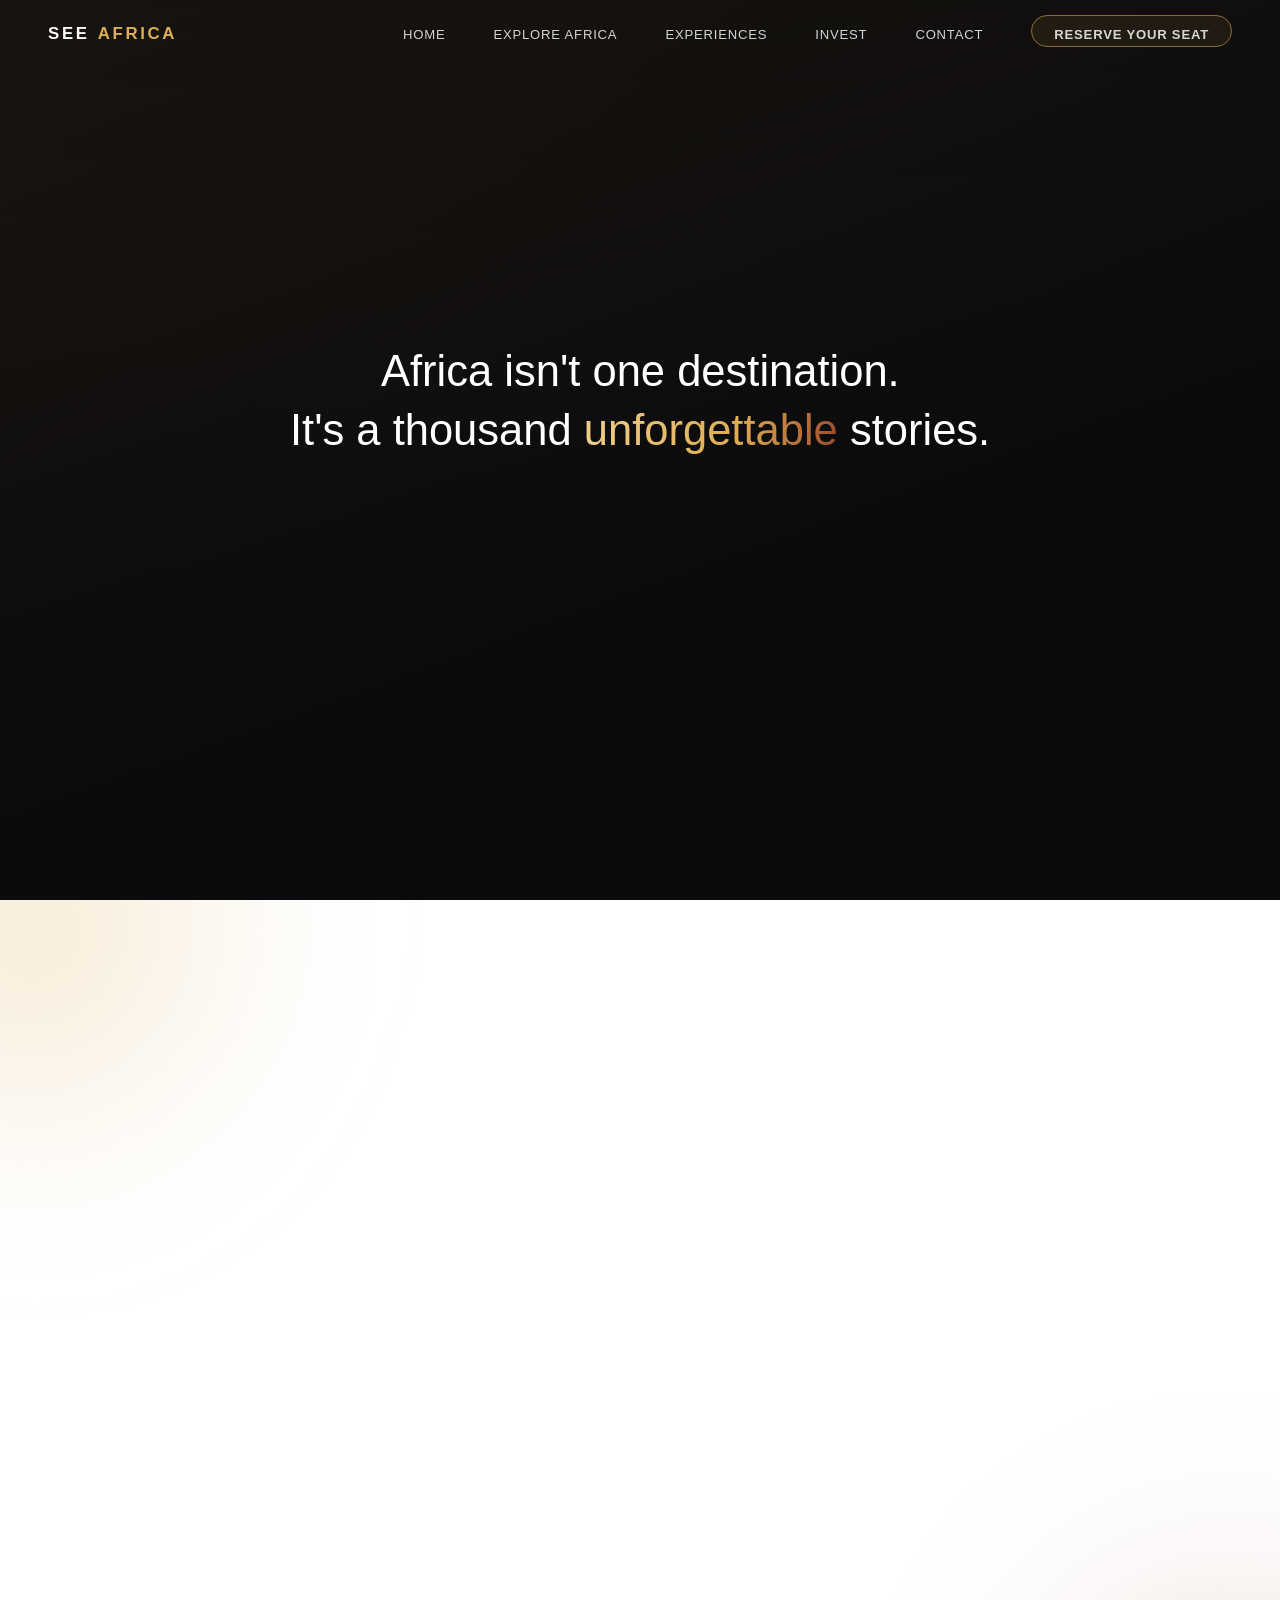
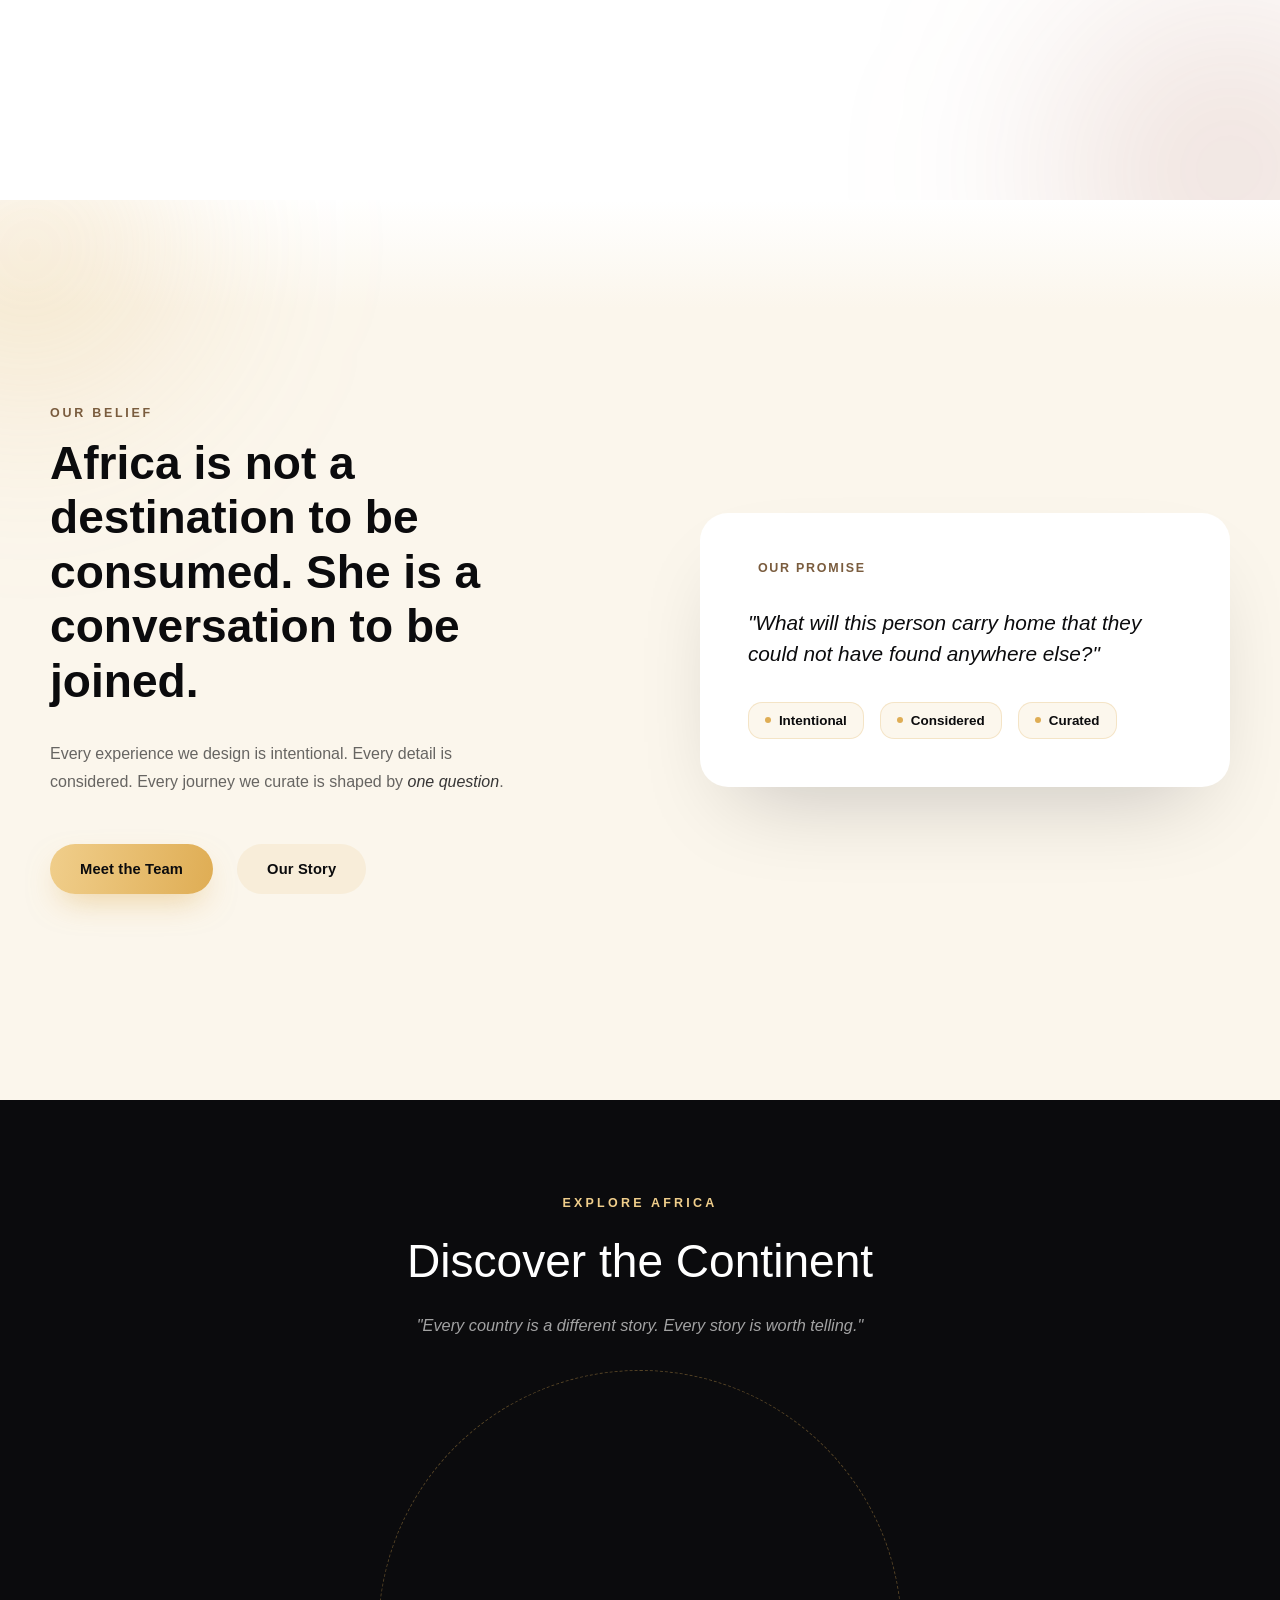
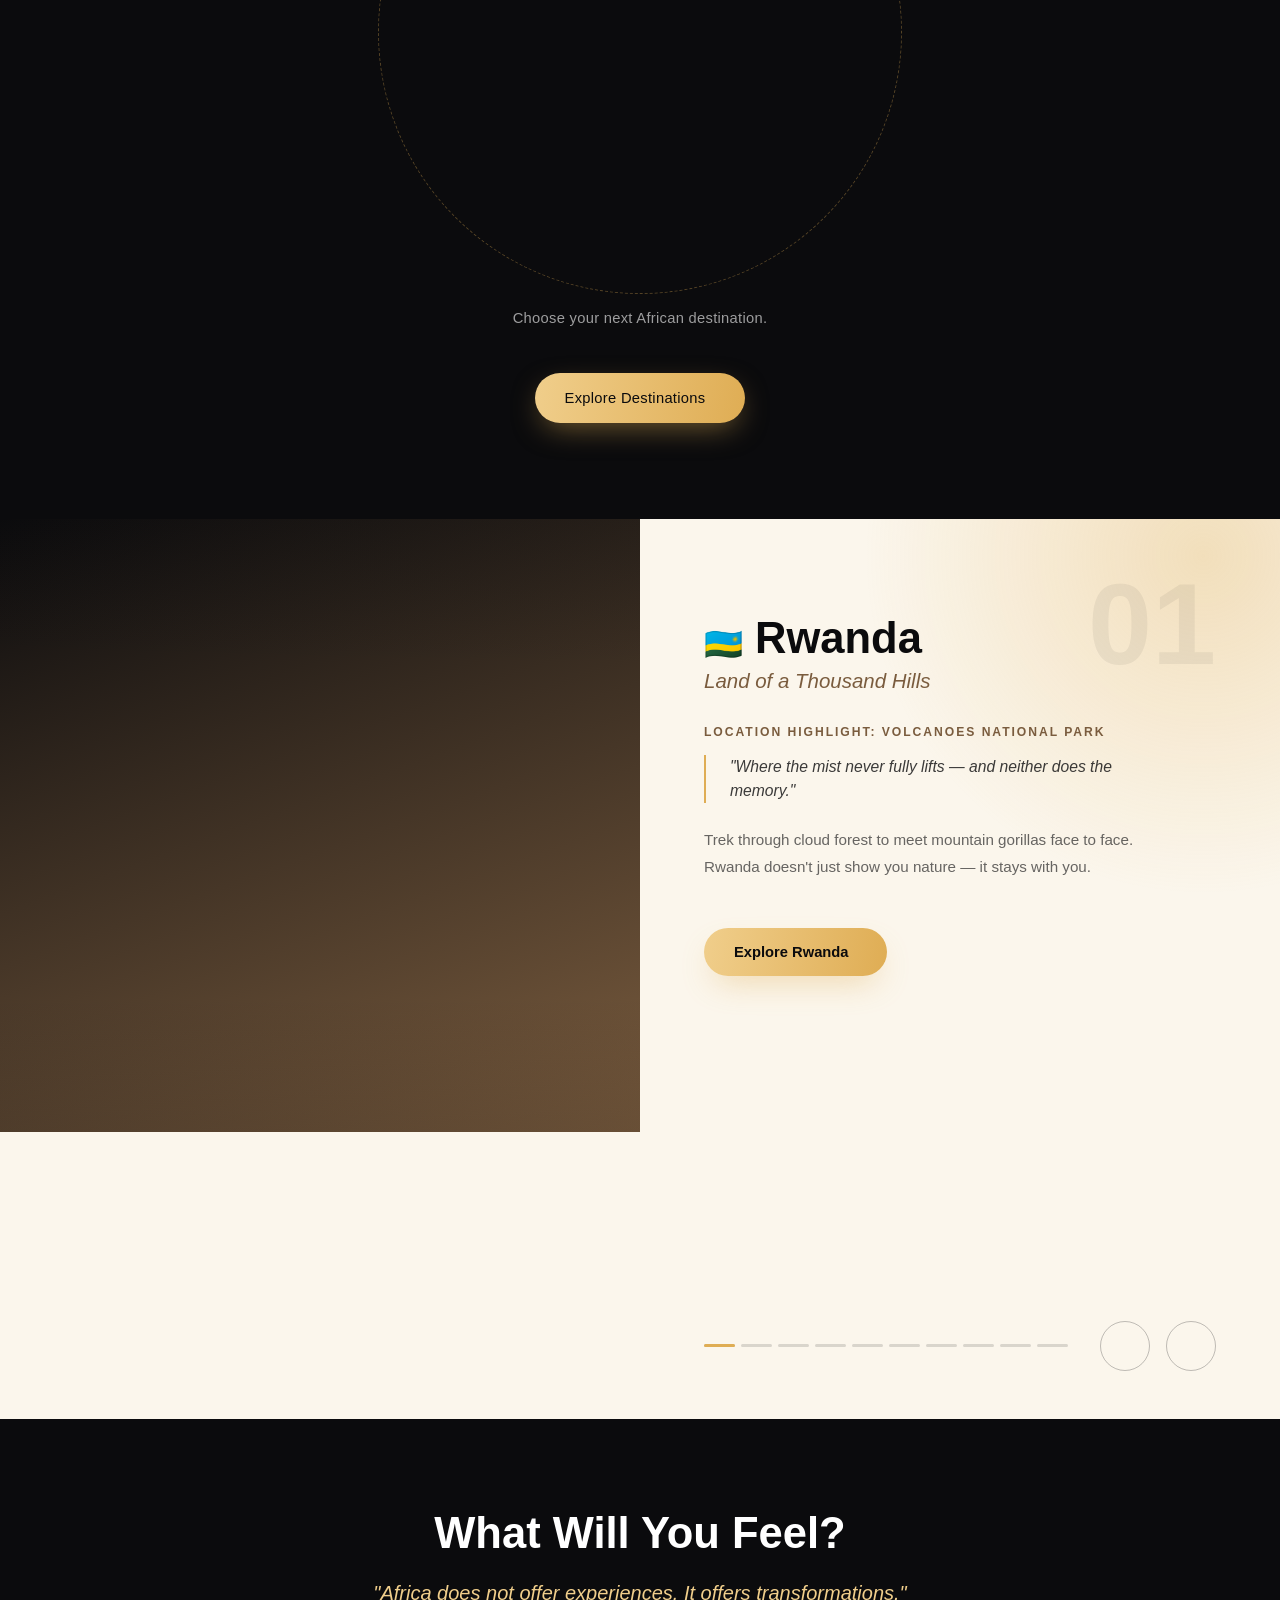
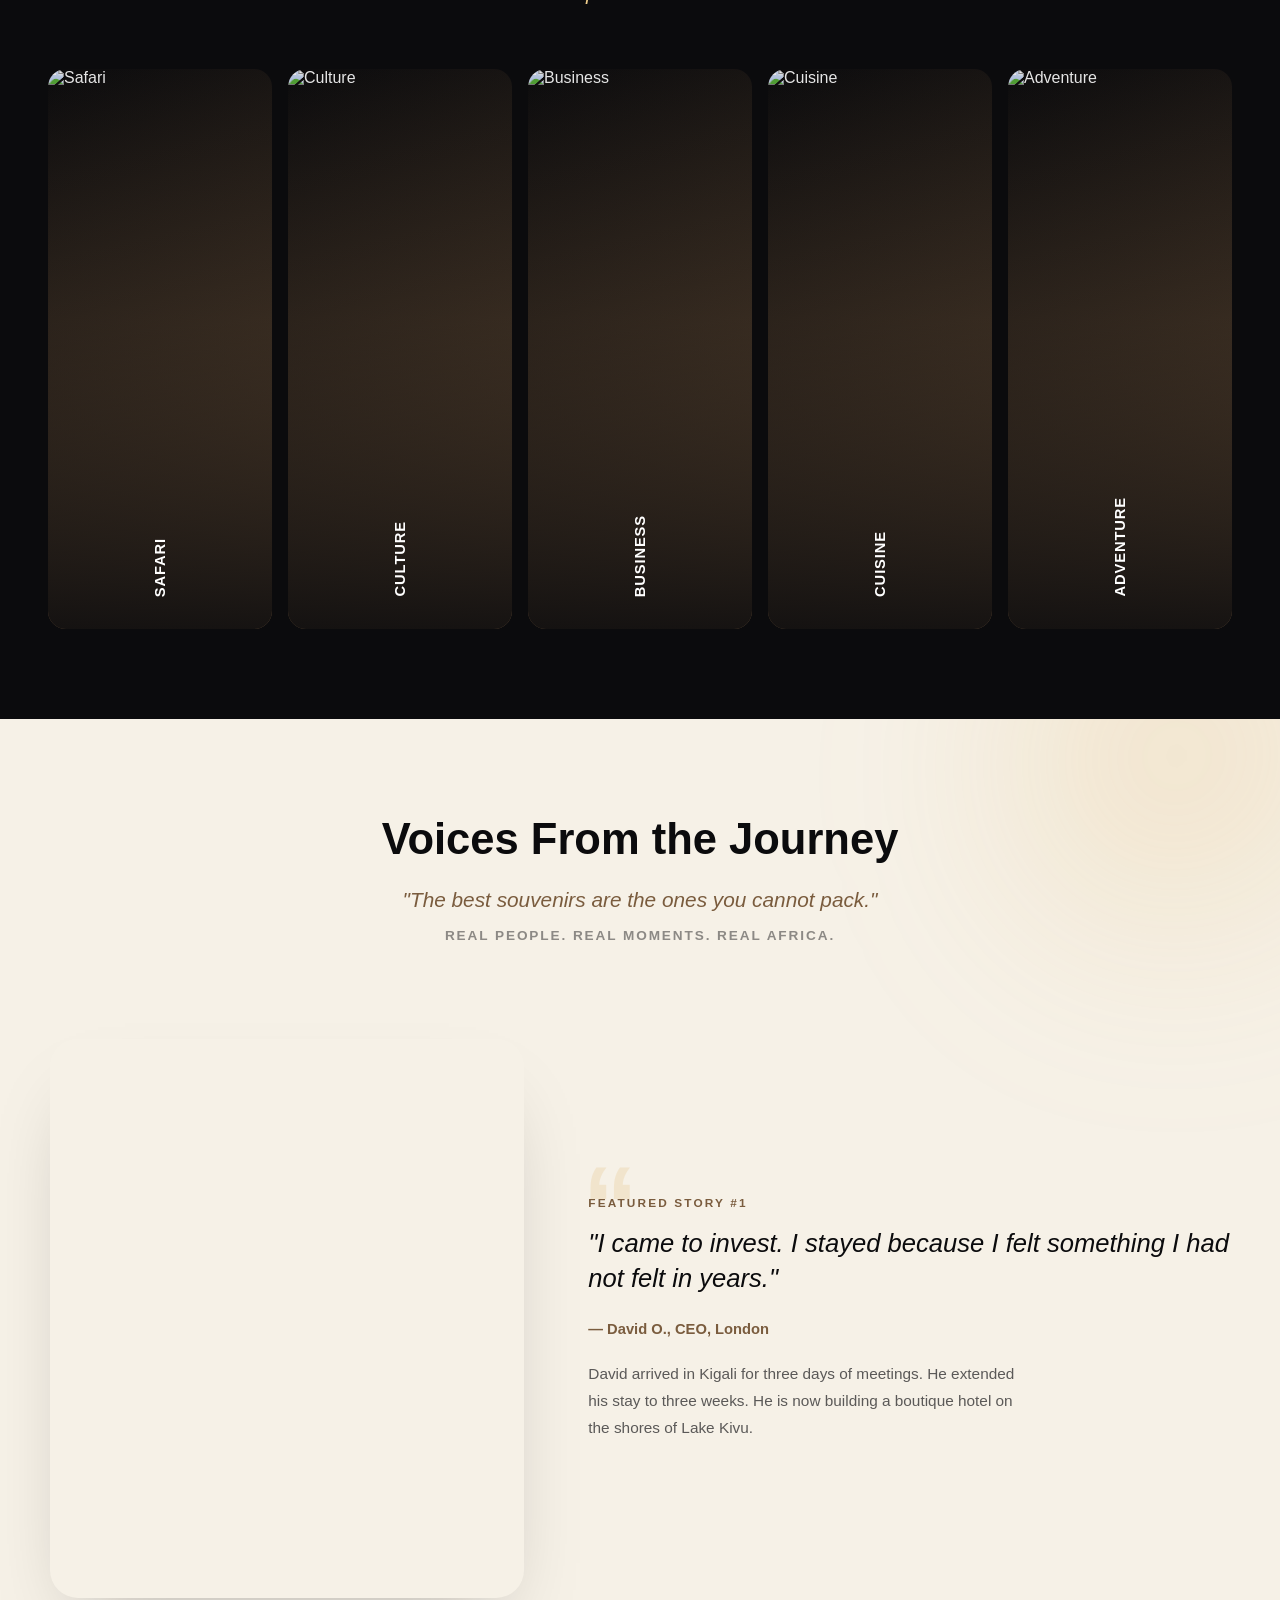
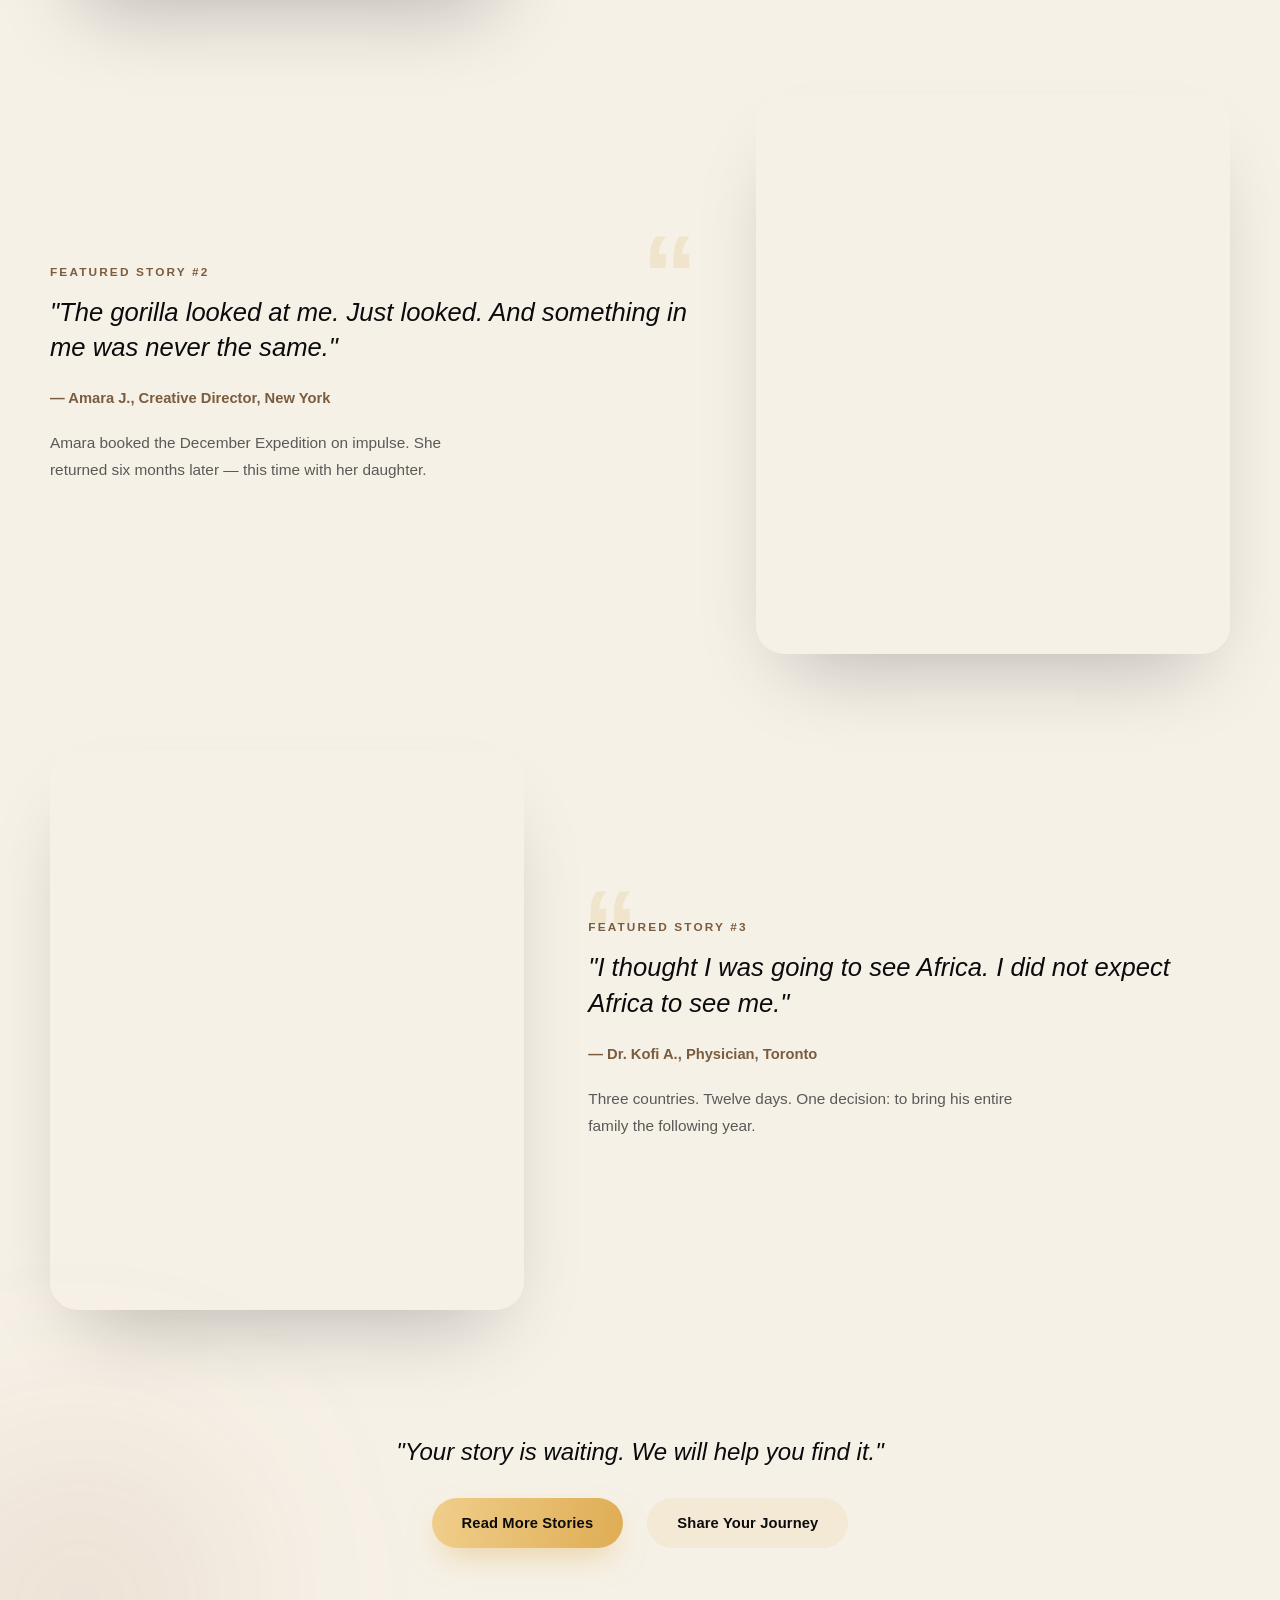
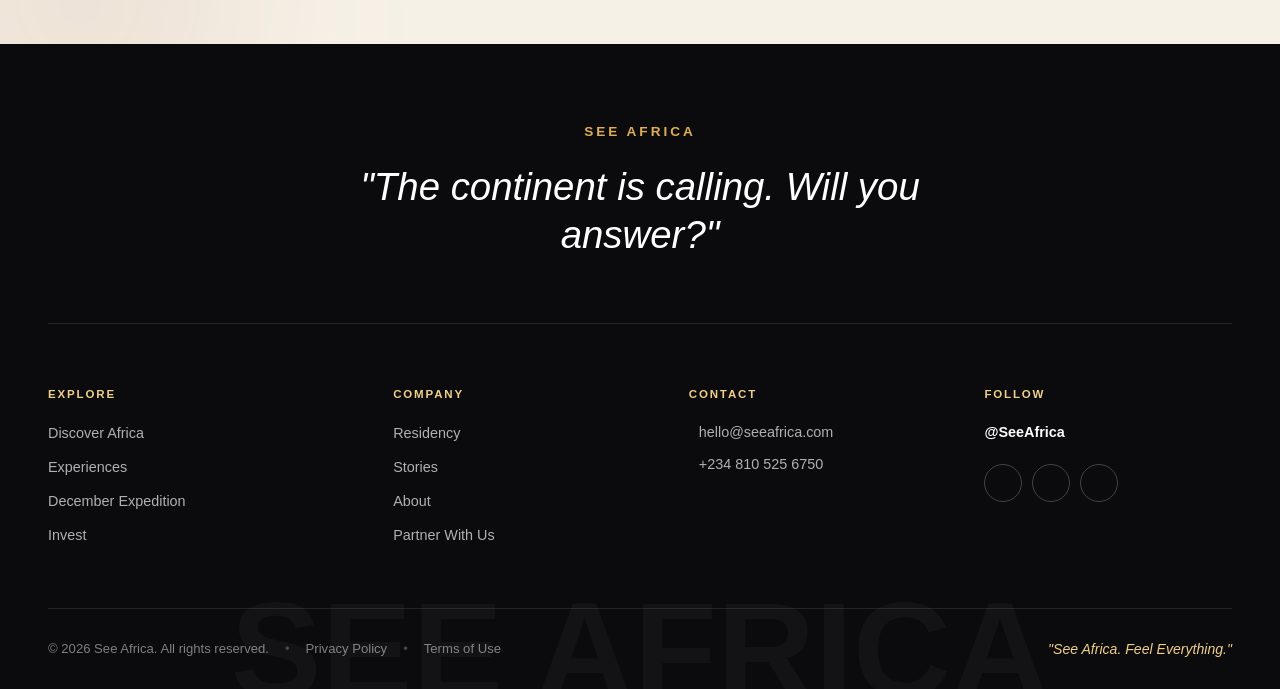
==== commit 82dafa19: "Update See Africa homepage footer phone number" ====
--- a/index.html
+++ b/index.html
@@ -237,7 +237,7 @@
       </p>
       <p class="footer-contact-item">
         <i data-lucide="phone"></i>
-        <a href="tel:+10000000000">+1 (000) 000-0000</a>
+        <a href="tel:+2348105256750">+234 810 525 6750</a>
       </p>
     </div>
 
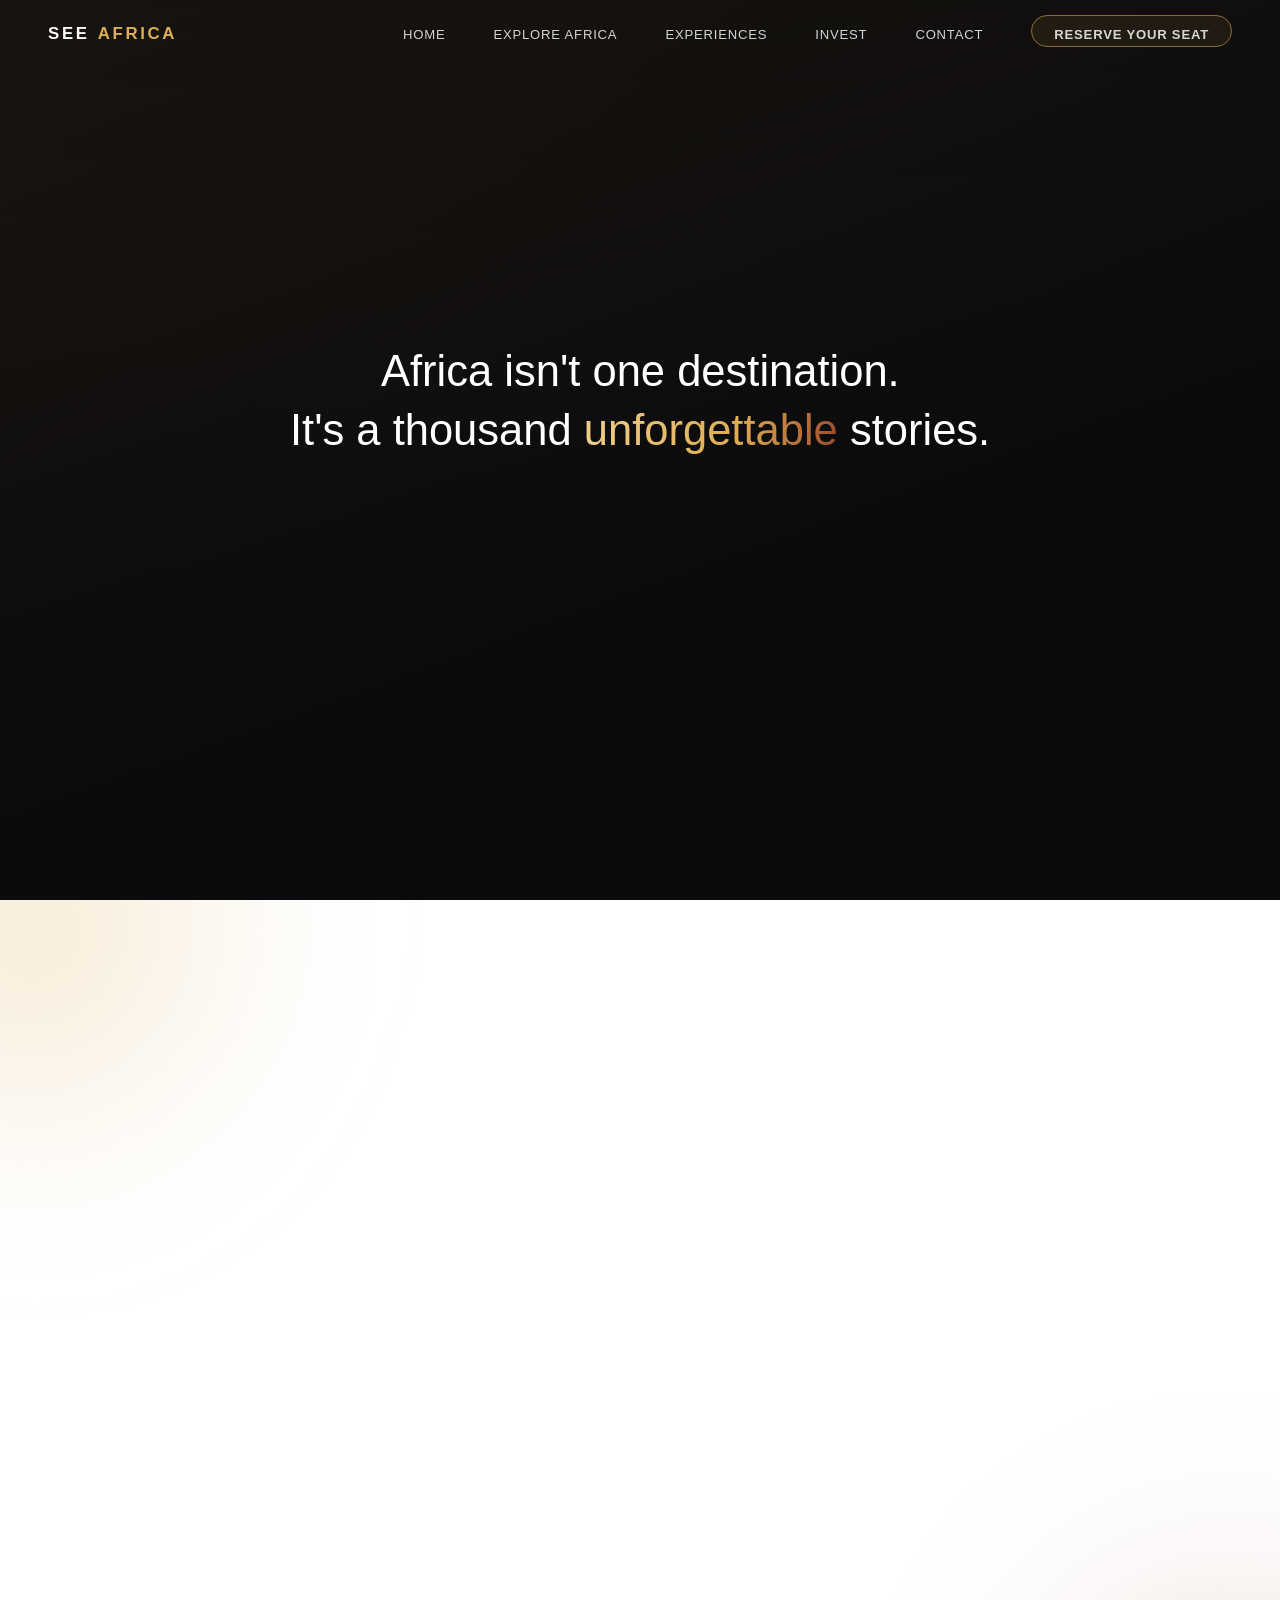
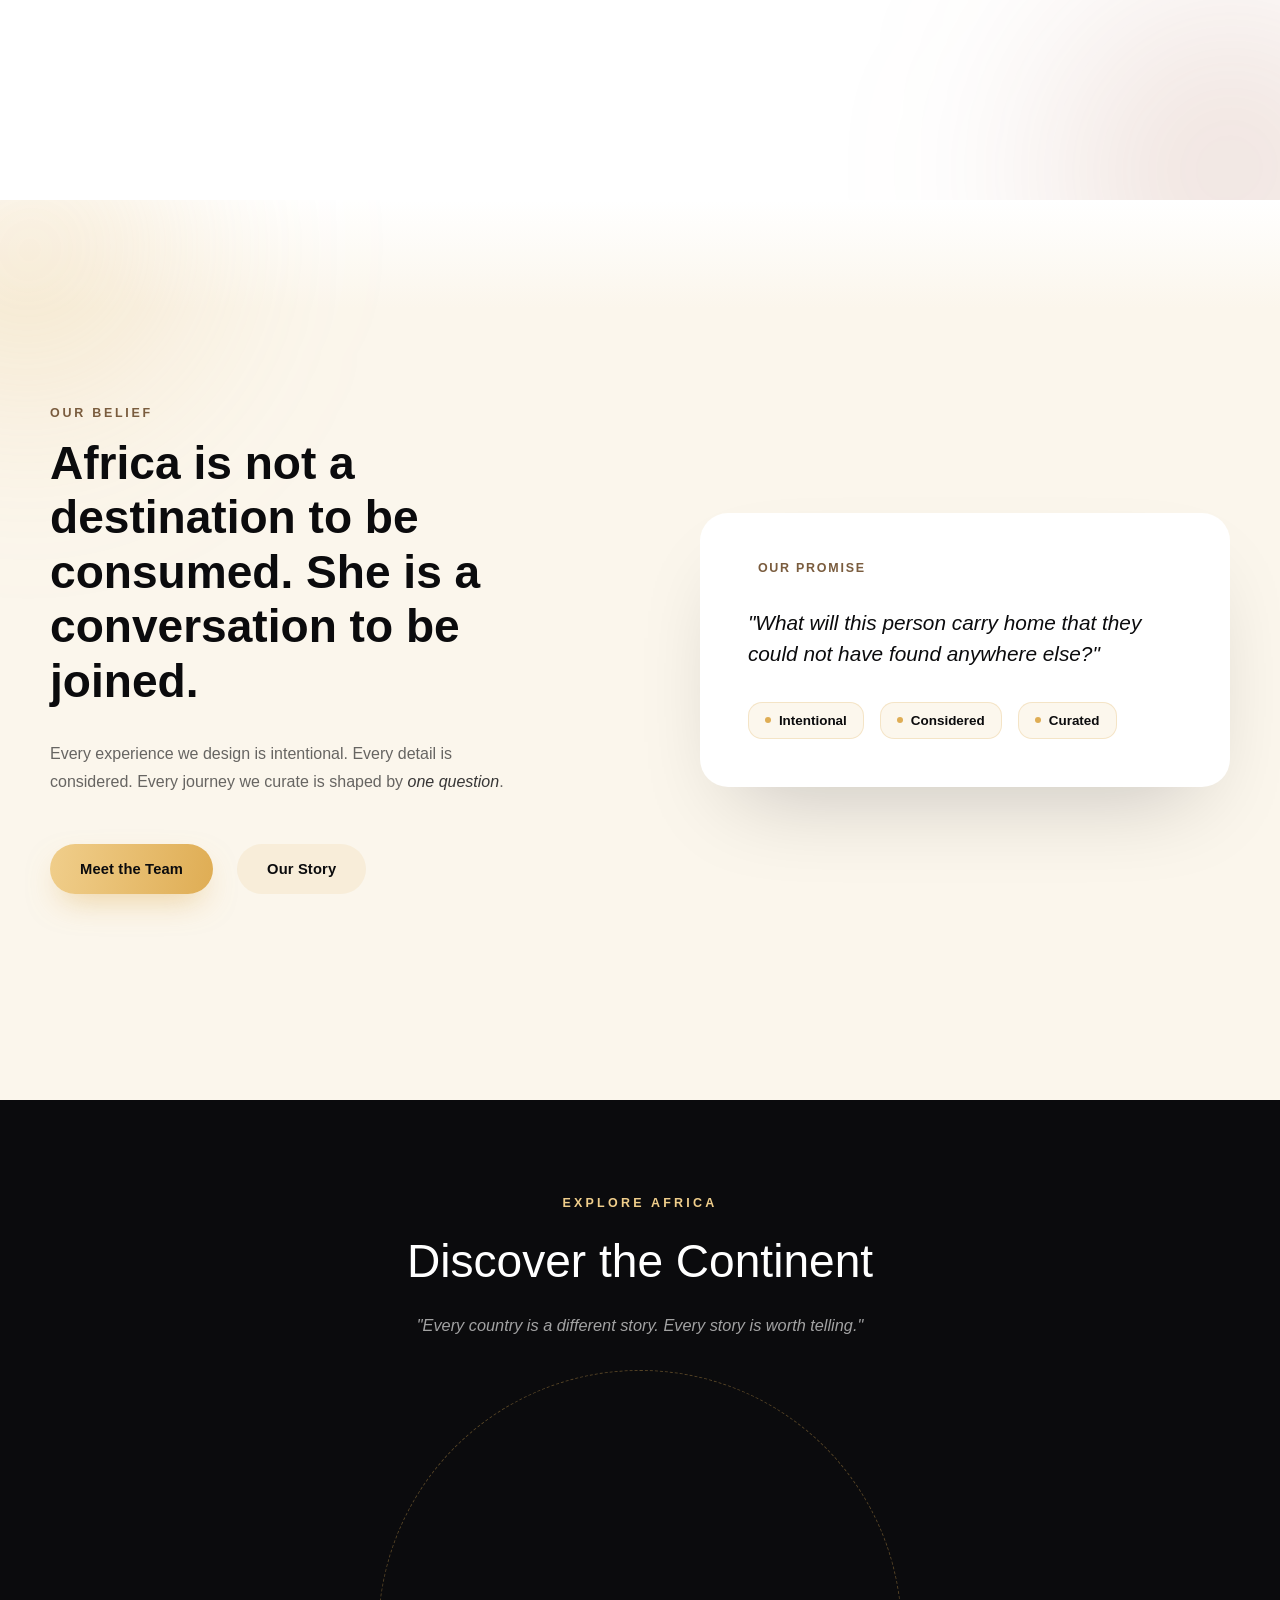
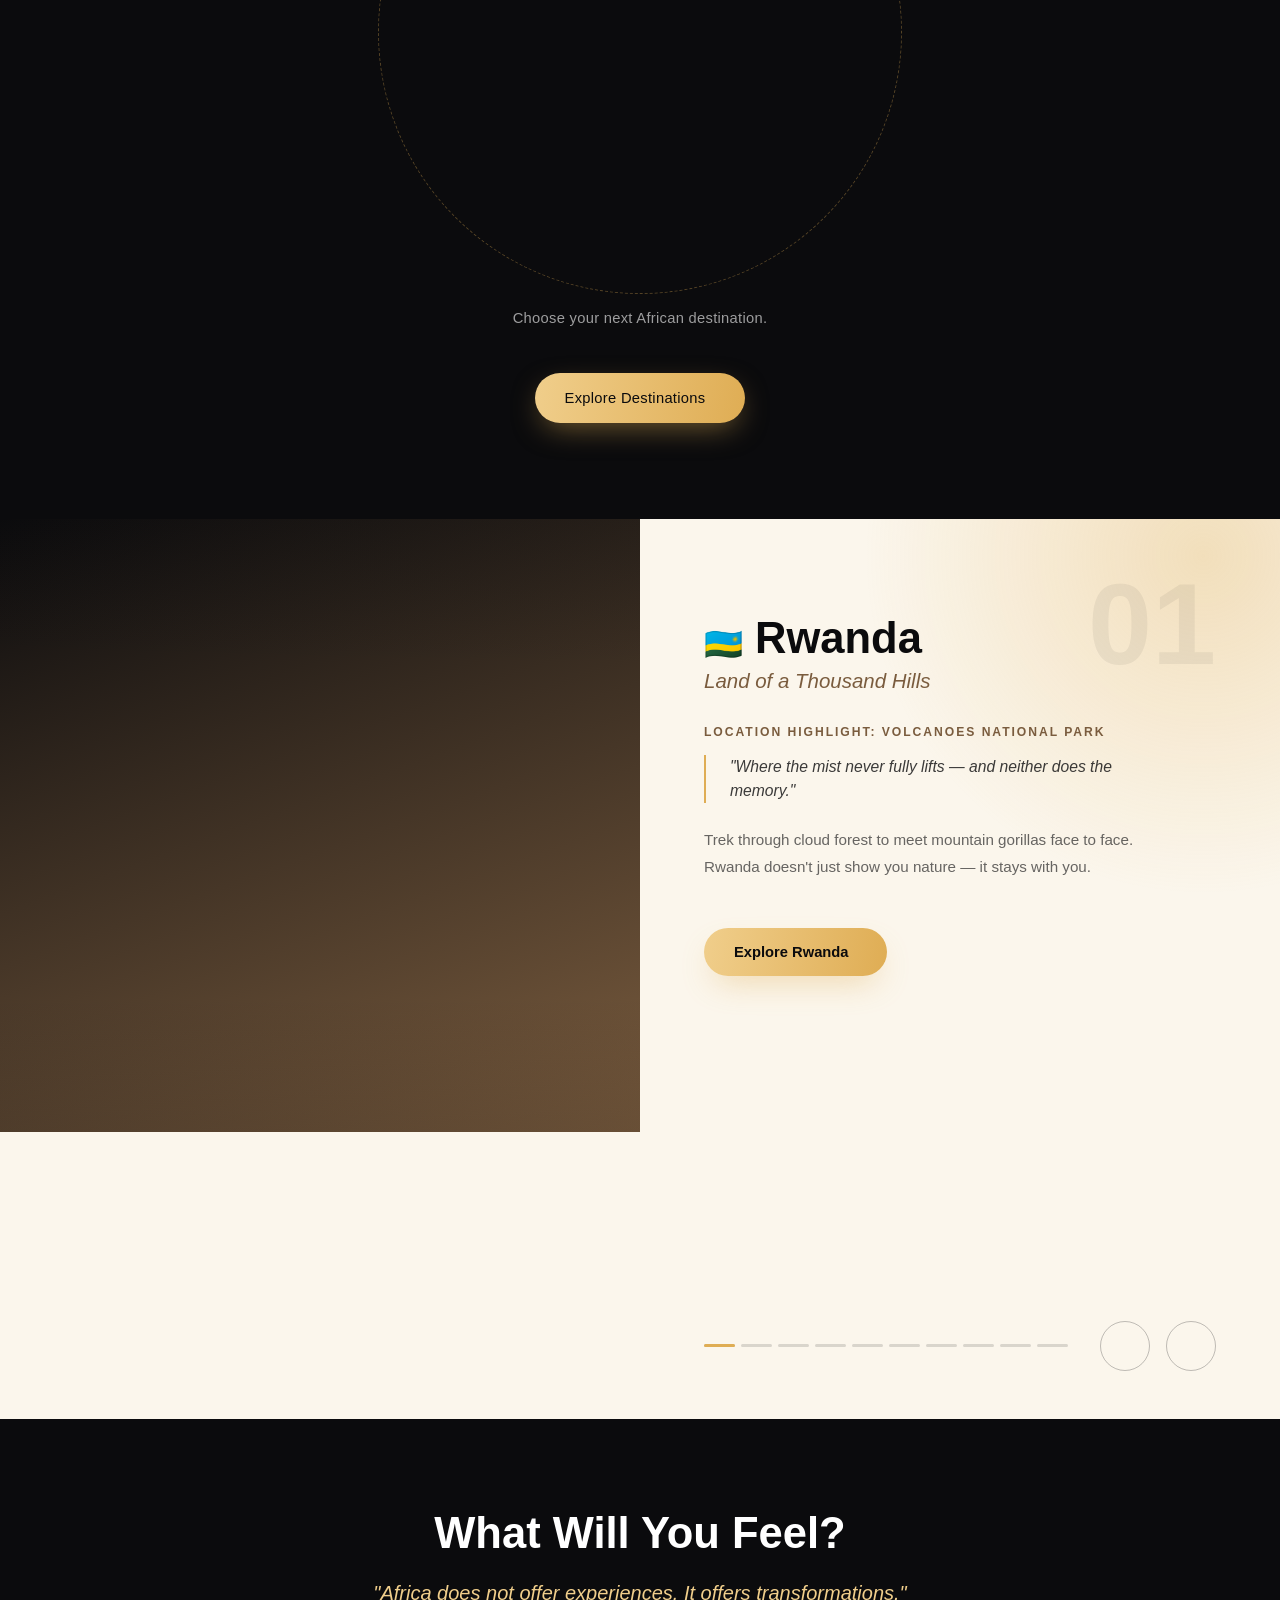
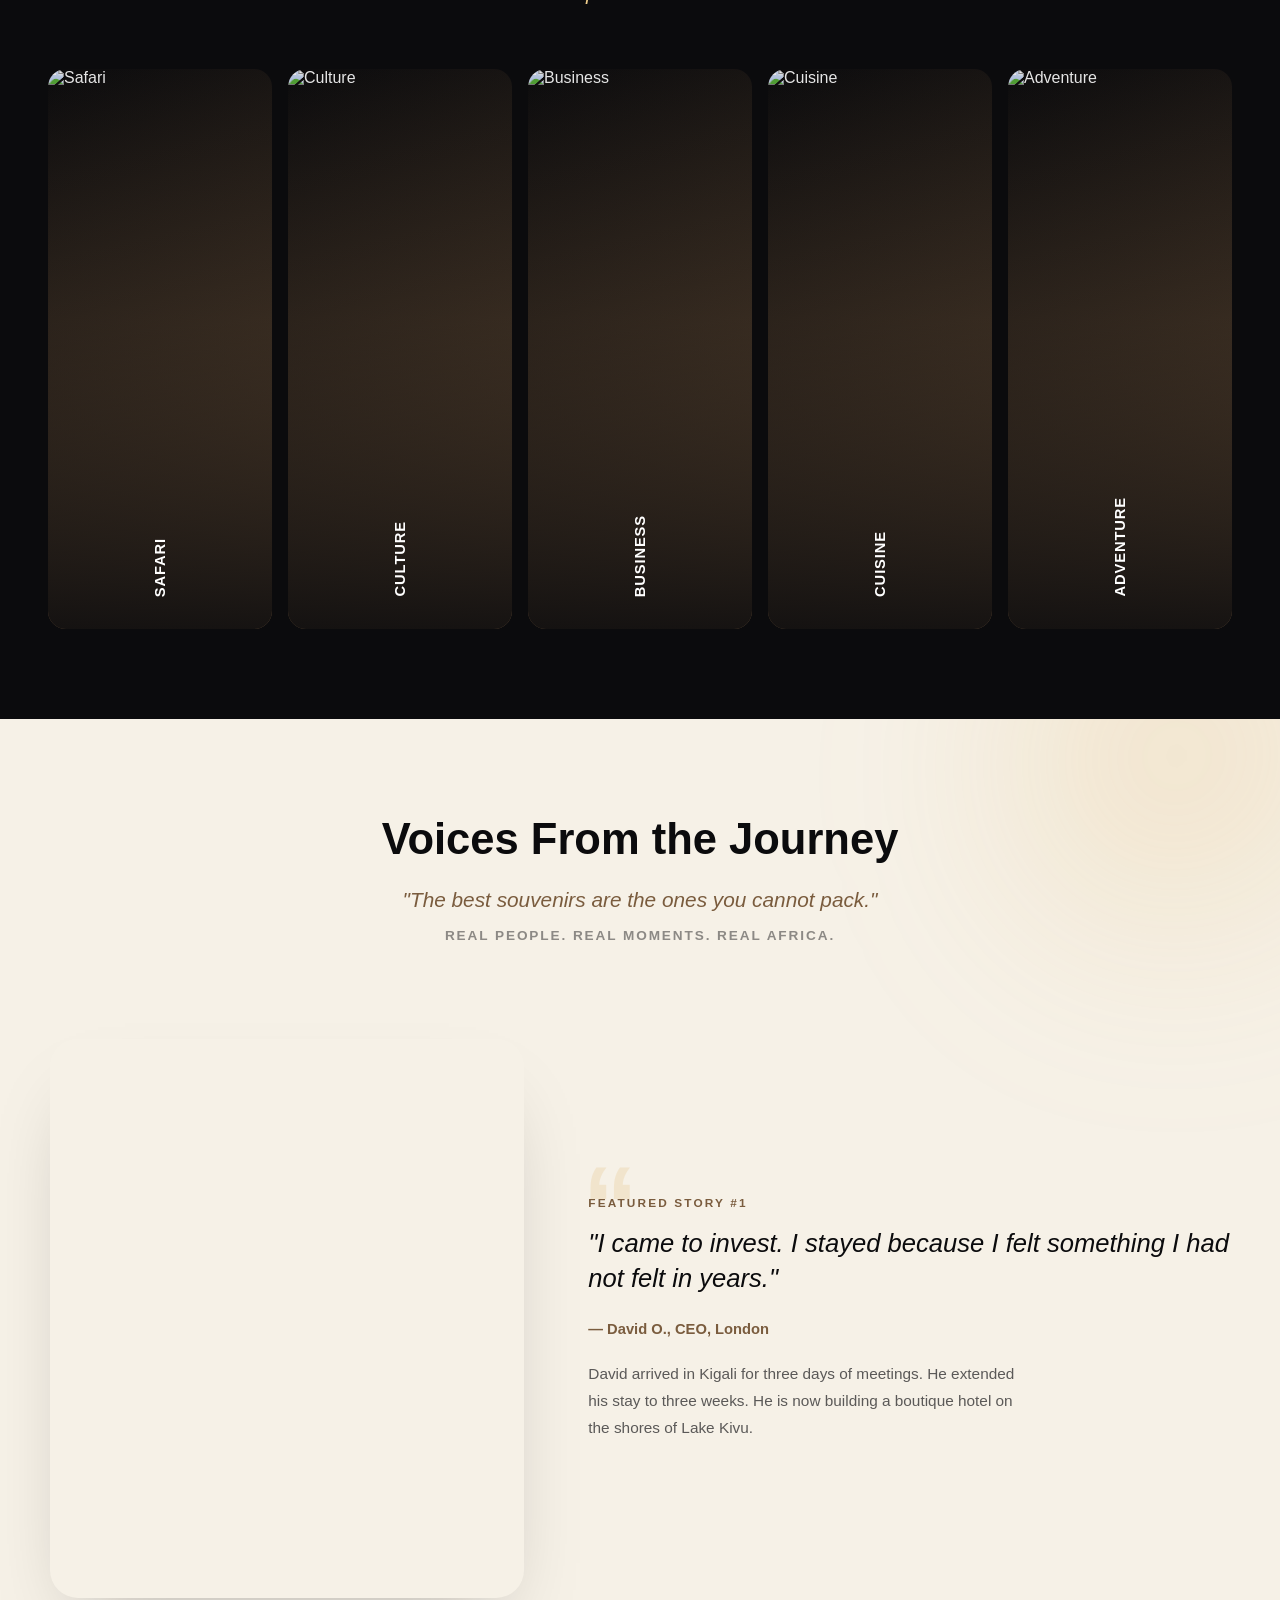
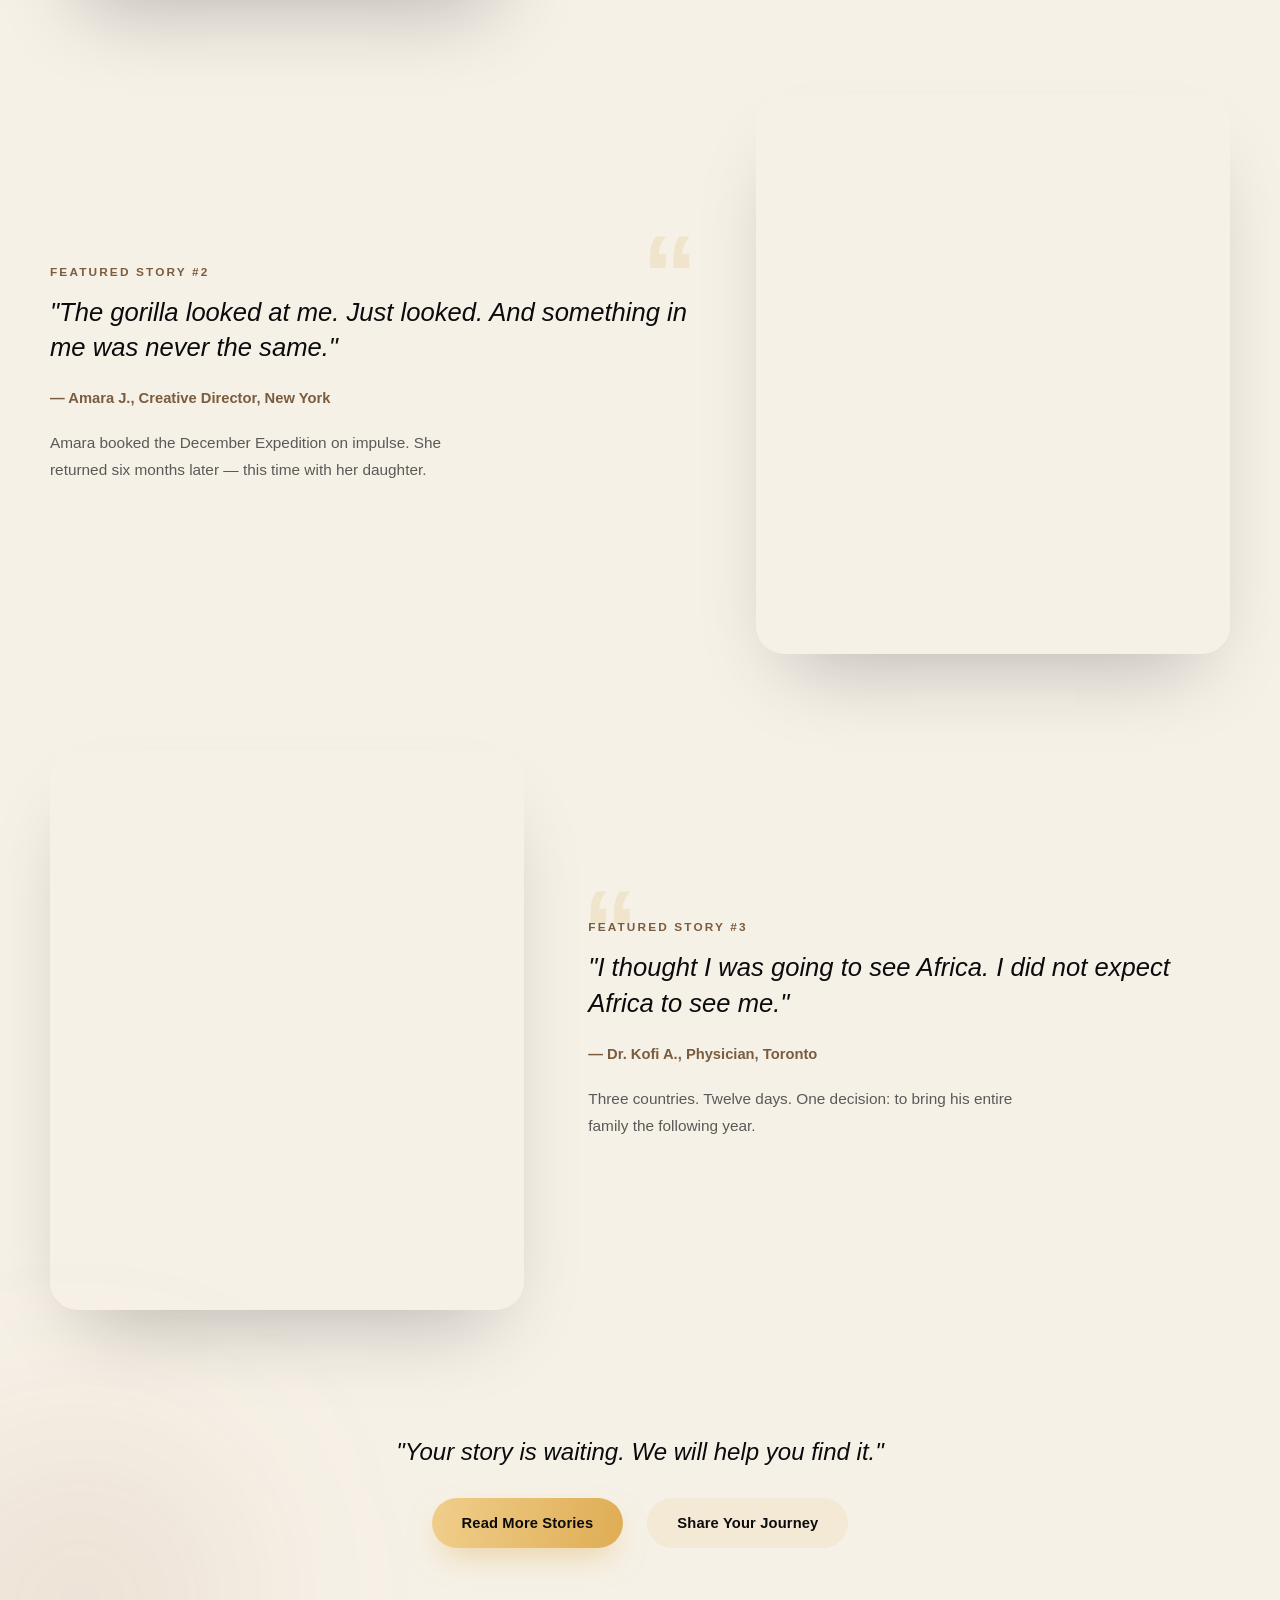
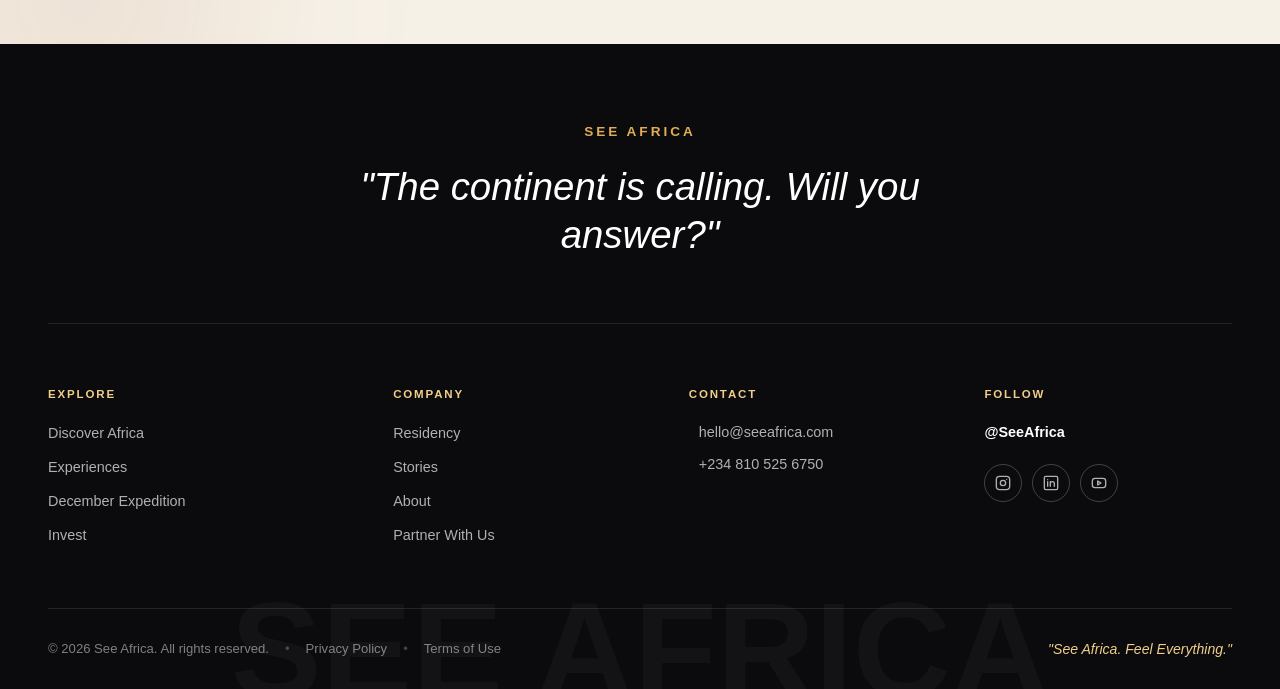
==== commit a4dba64b: "Render See Africa footer social icons as reliable inline SVGs" ====
--- a/index.html
+++ b/index.html
@@ -245,9 +245,9 @@
       <h4>Follow</h4>
       <p class="footer-handle">@SeeAfrica</p>
       <div class="footer-socials">
-        <a href="#" class="footer-social" aria-label="Instagram"><i data-lucide="instagram"></i></a>
-        <a href="#" class="footer-social" aria-label="LinkedIn"><i data-lucide="linkedin"></i></a>
-        <a href="#" class="footer-social" aria-label="YouTube"><i data-lucide="youtube"></i></a>
+        <a href="#" class="footer-social" aria-label="Instagram"><svg xmlns="http://www.w3.org/2000/svg" width="18" height="18" viewBox="0 0 24 24" fill="none" stroke="currentColor" stroke-width="2" stroke-linecap="round" stroke-linejoin="round" aria-hidden="true"><rect width="20" height="20" x="2" y="2" rx="5"/><circle cx="12" cy="12" r="4"/><circle cx="17.5" cy="6.5" r="1" fill="currentColor" stroke="none"/></svg></a>
+        <a href="#" class="footer-social" aria-label="LinkedIn"><svg xmlns="http://www.w3.org/2000/svg" width="18" height="18" viewBox="0 0 24 24" fill="none" stroke="currentColor" stroke-width="2" stroke-linecap="round" stroke-linejoin="round" aria-hidden="true"><rect width="20" height="20" x="2" y="2" rx="2"/><path d="M7 10v7M7 7v.01M11 17v-7M11 13a3 3 0 0 1 6 0v4"/></svg></a>
+        <a href="#" class="footer-social" aria-label="YouTube"><svg xmlns="http://www.w3.org/2000/svg" width="18" height="18" viewBox="0 0 24 24" fill="none" stroke="currentColor" stroke-width="2" stroke-linecap="round" stroke-linejoin="round" aria-hidden="true"><rect x="2" y="5" width="20" height="14" rx="4"/><path d="m10 9 5 3-5 3z"/></svg></a>
       </div>
     </div>
   </div>
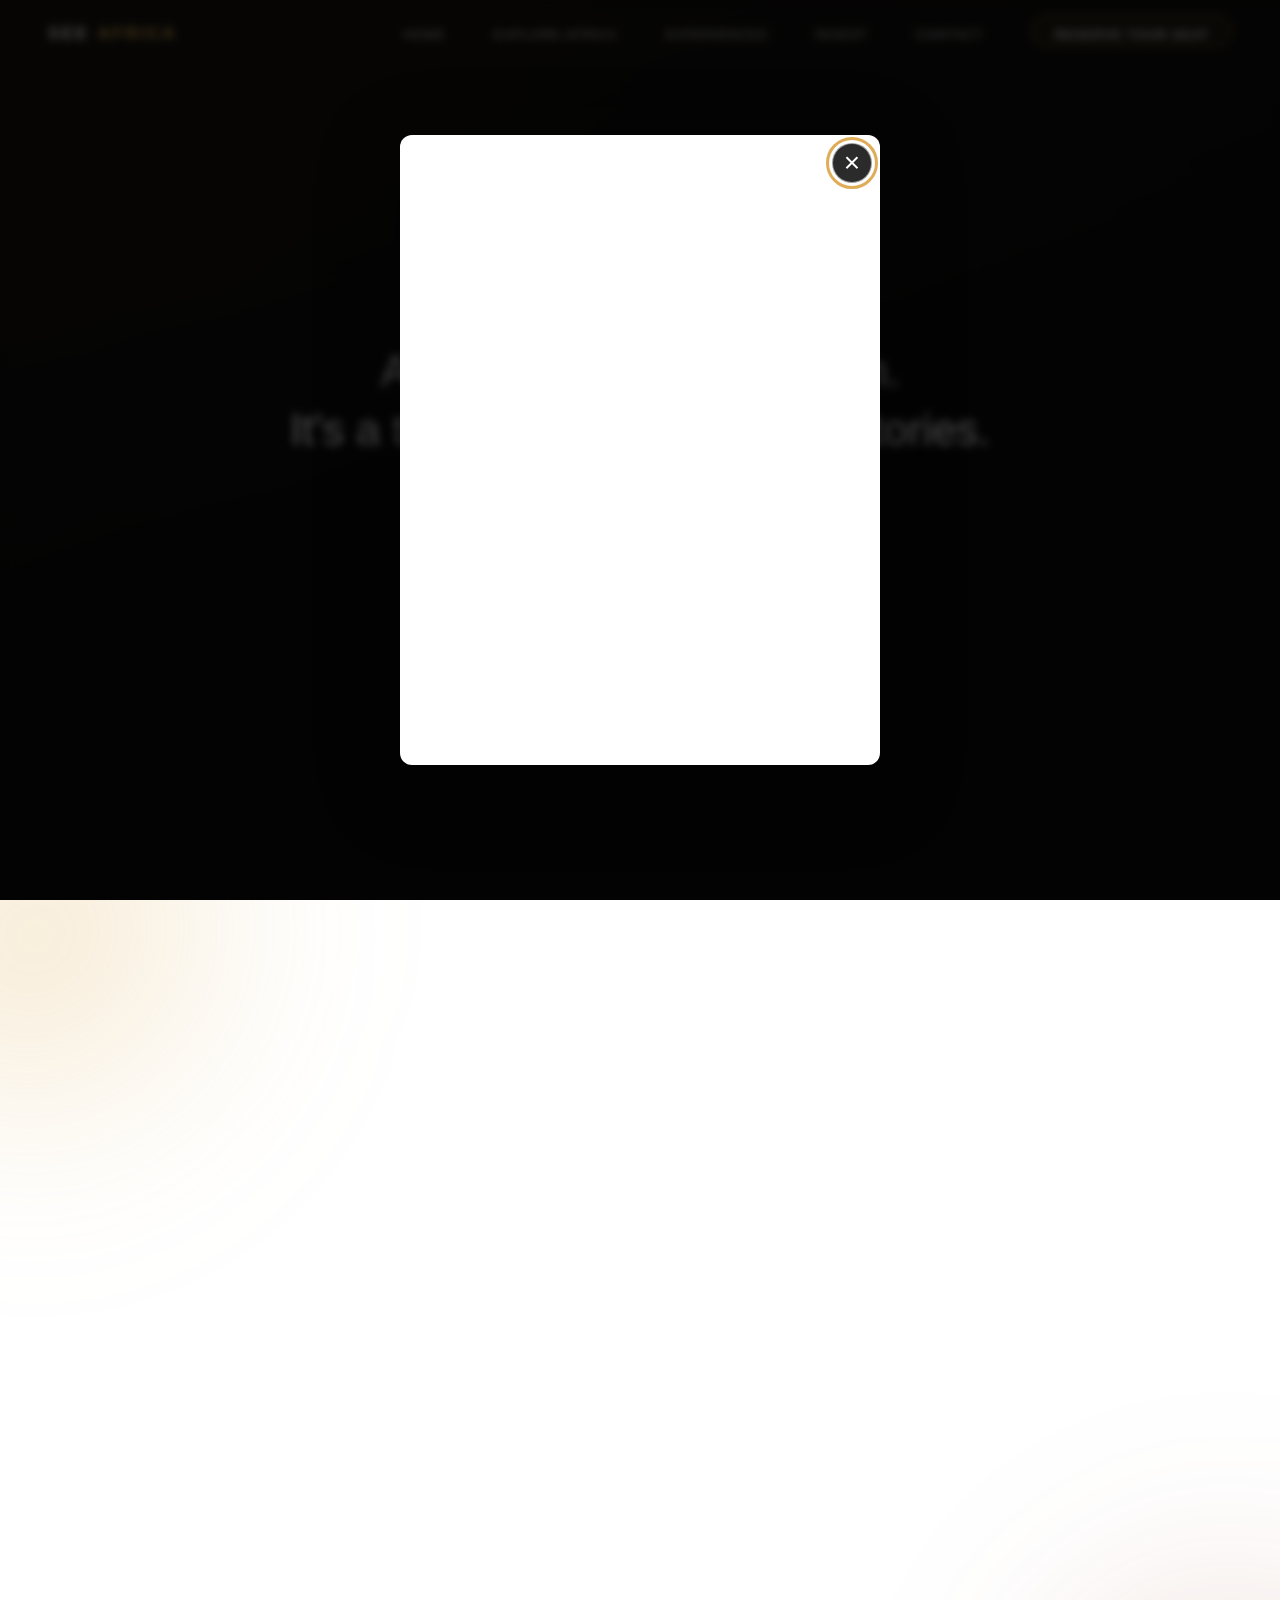
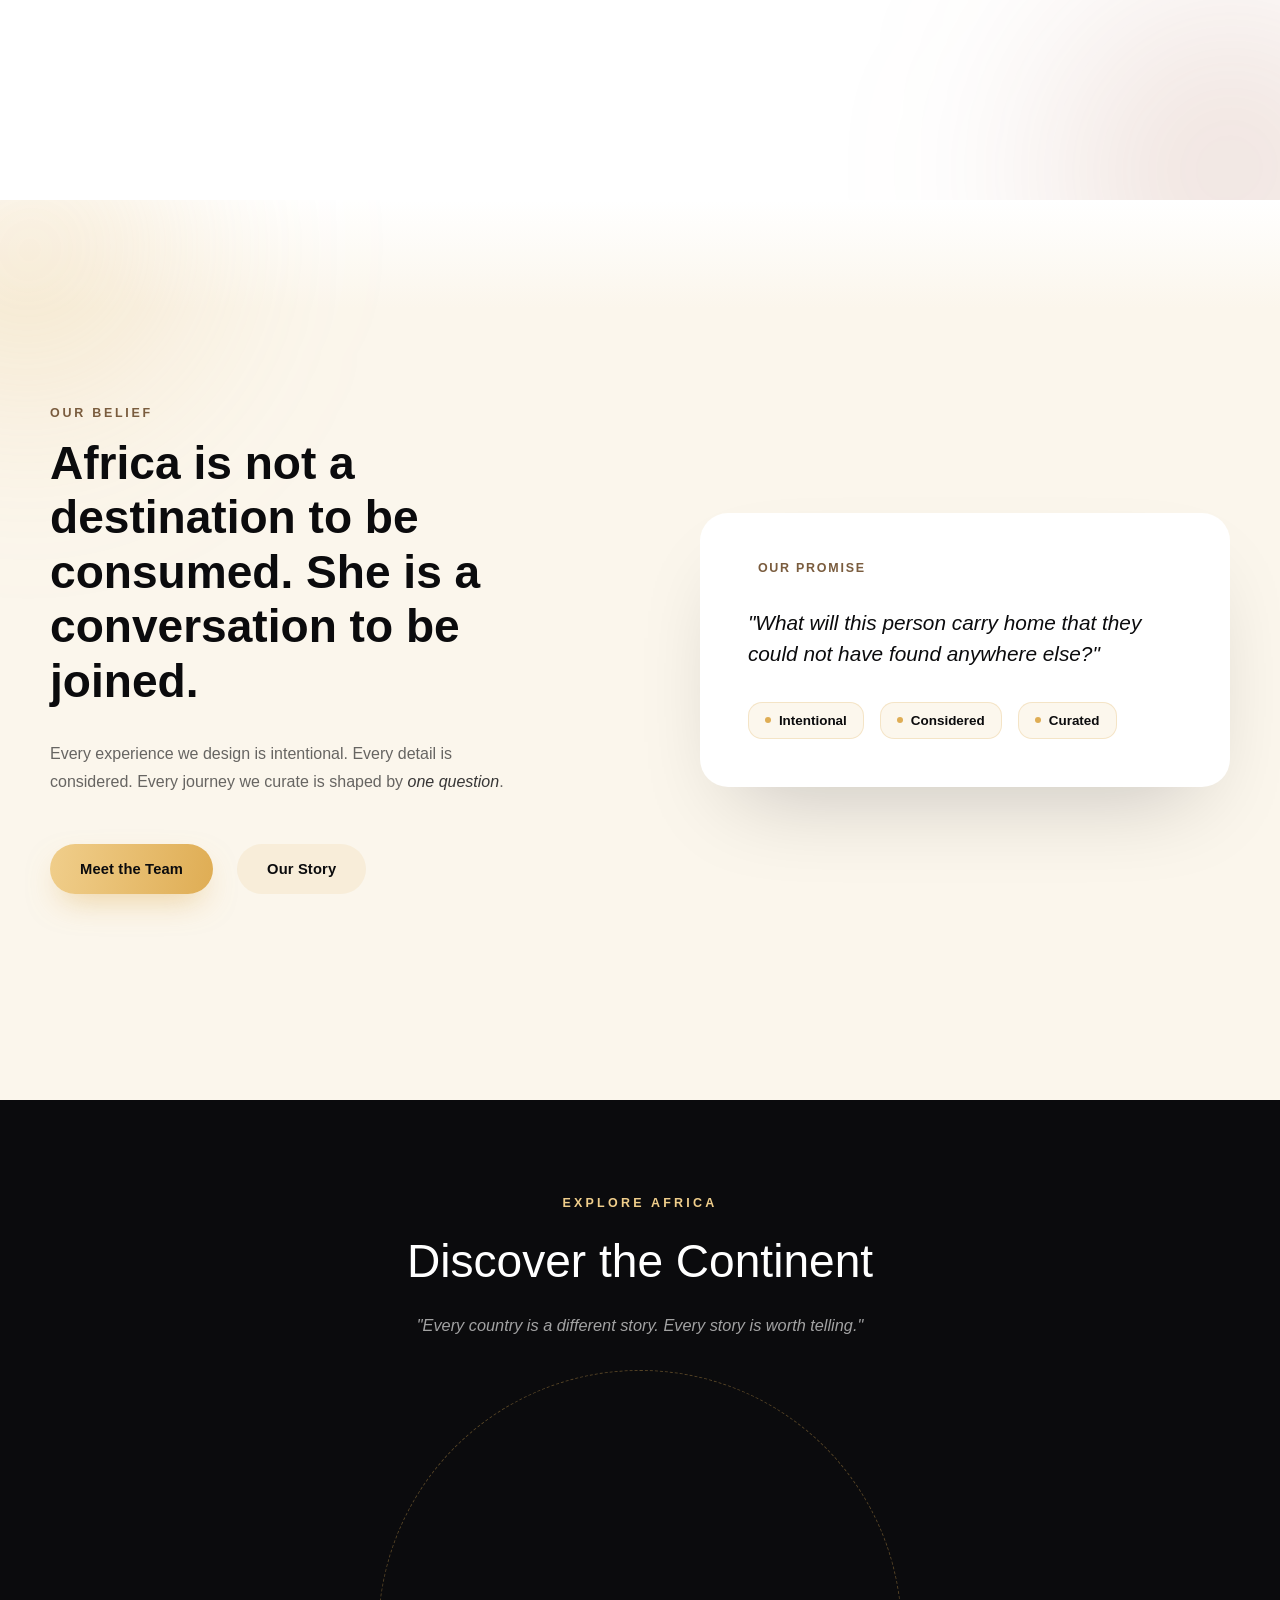
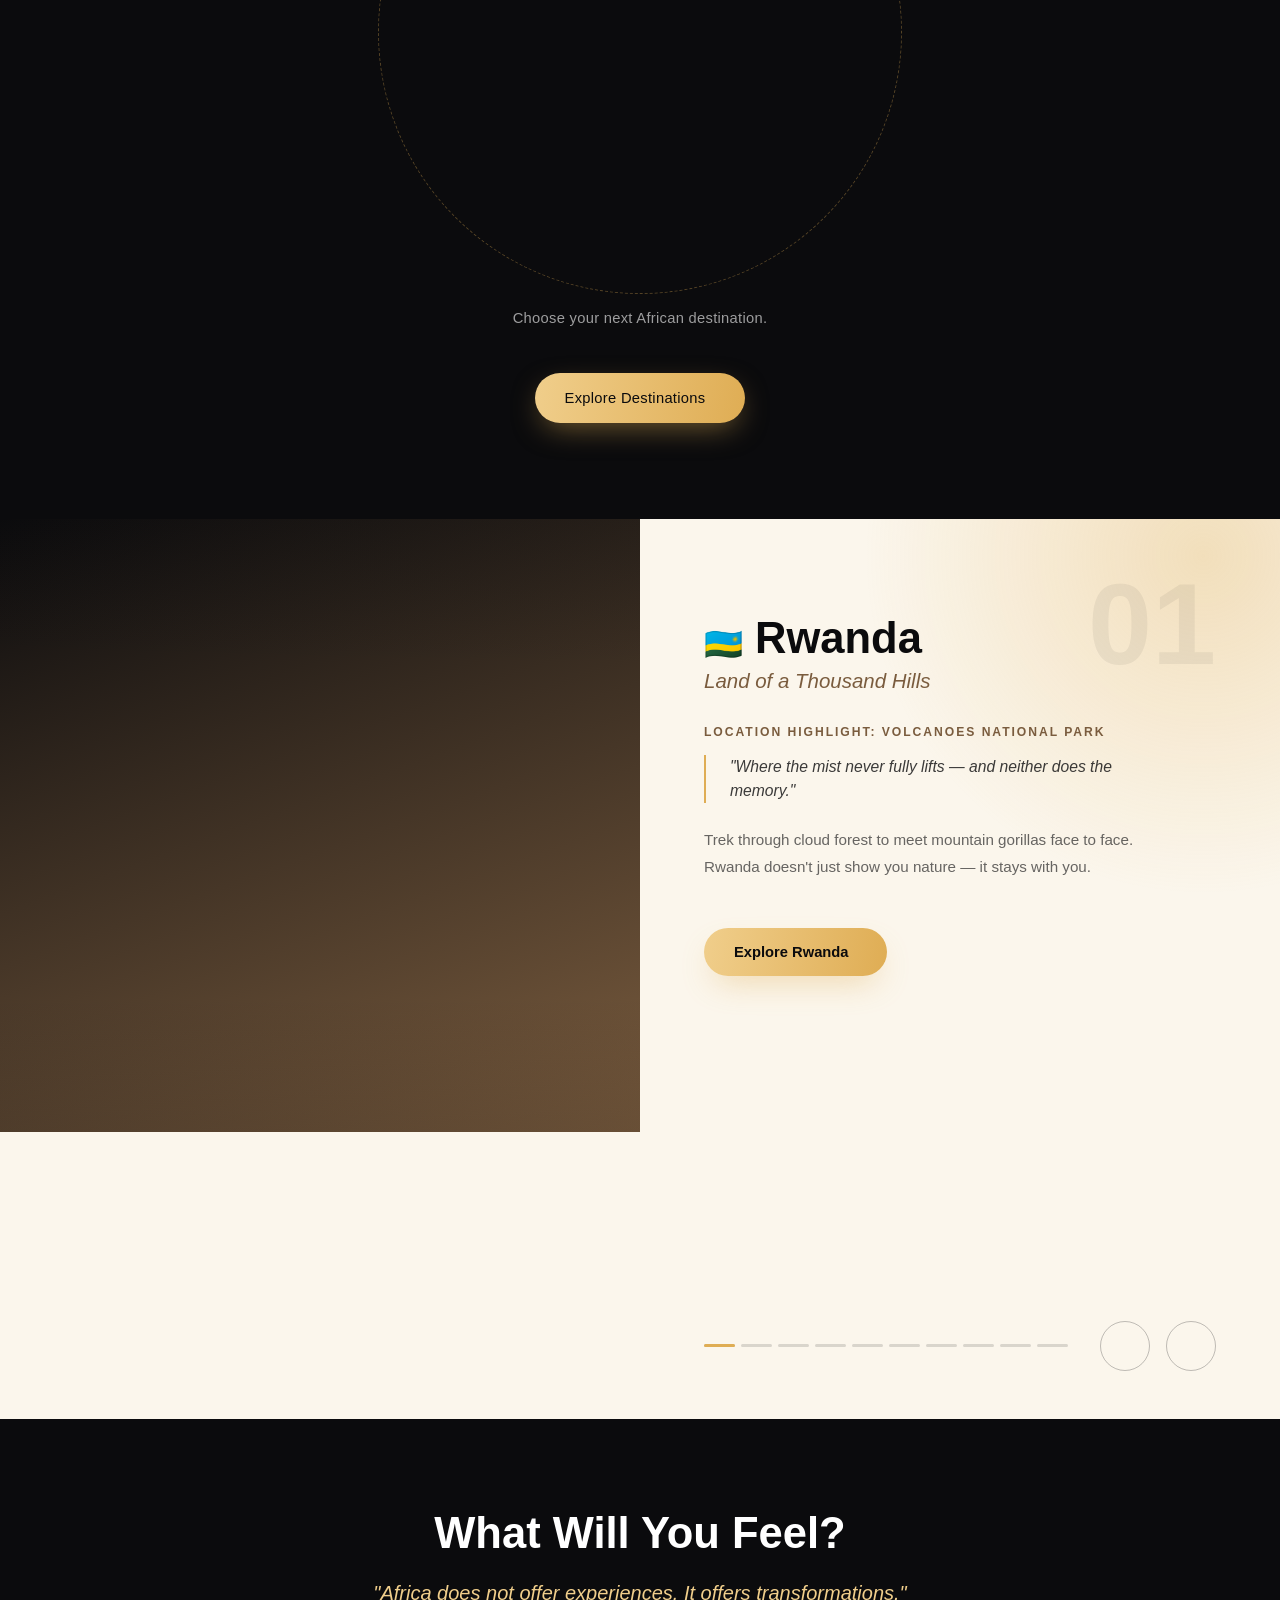
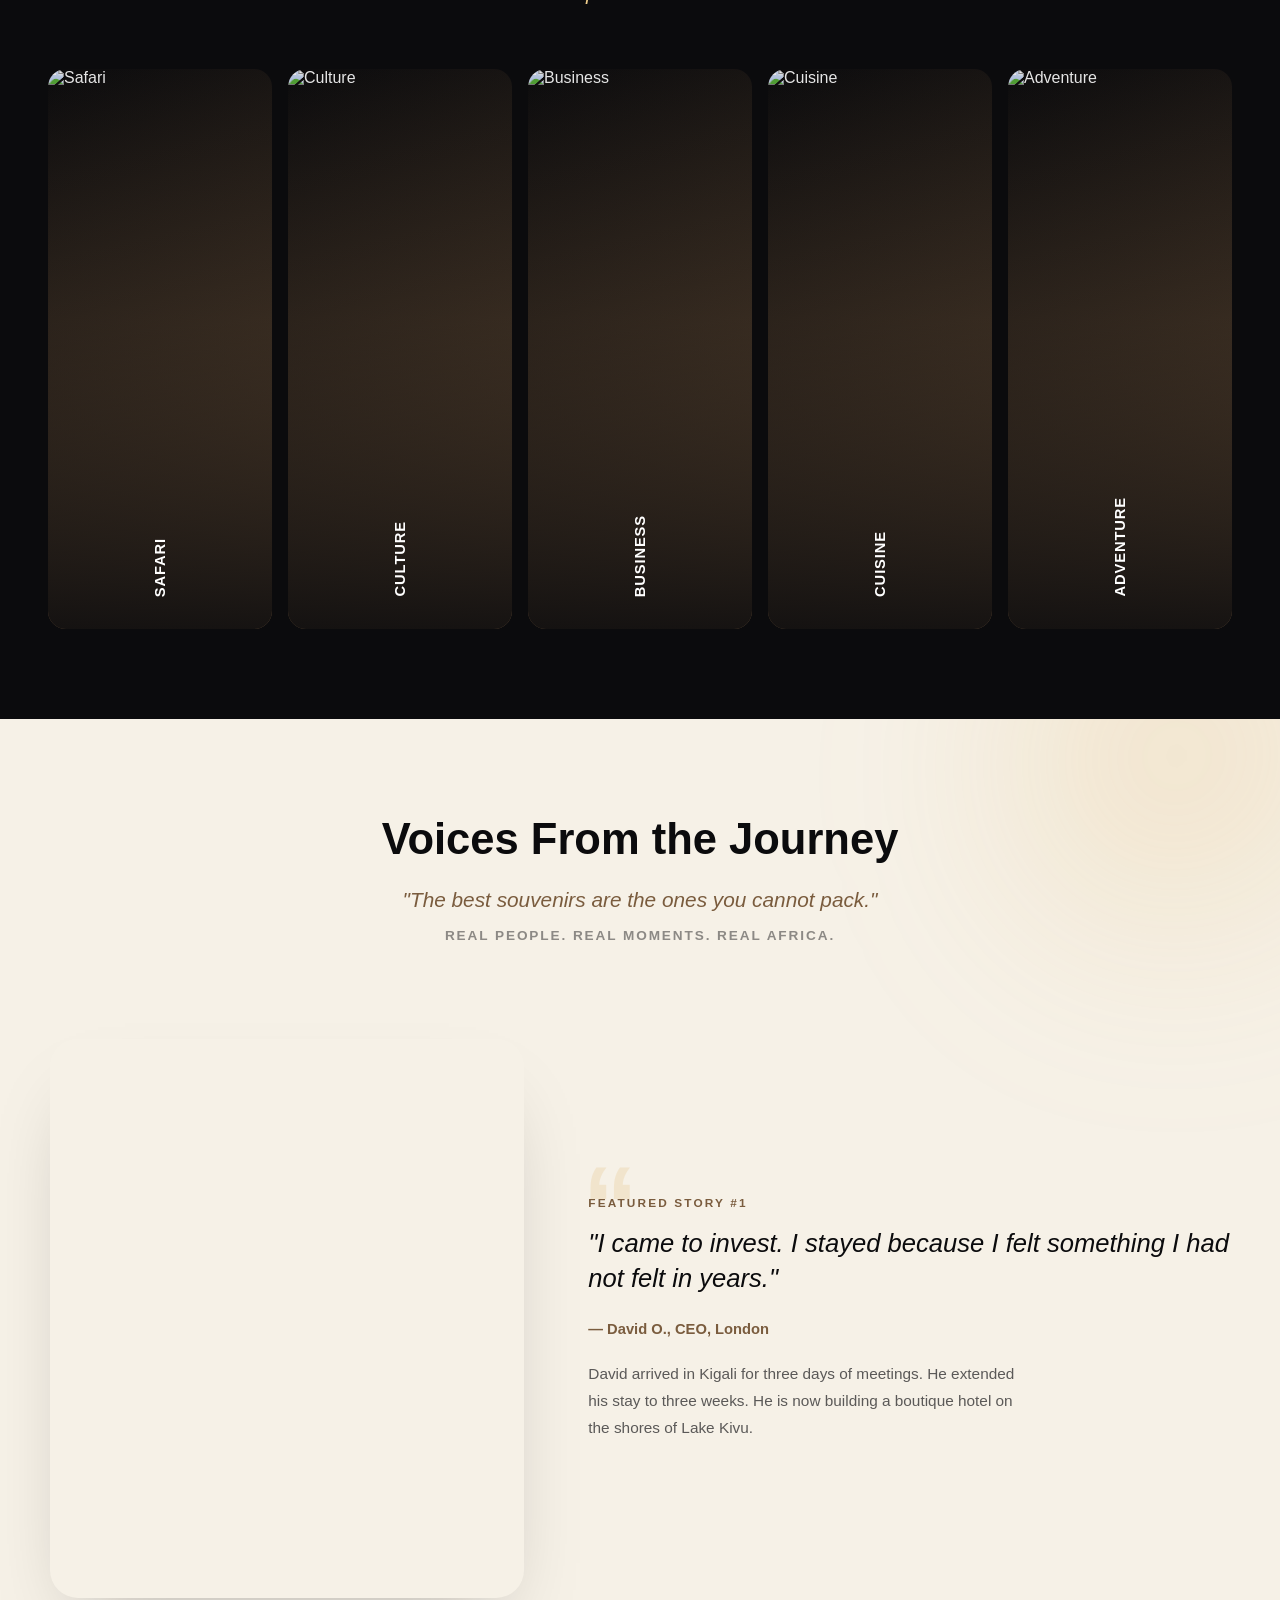
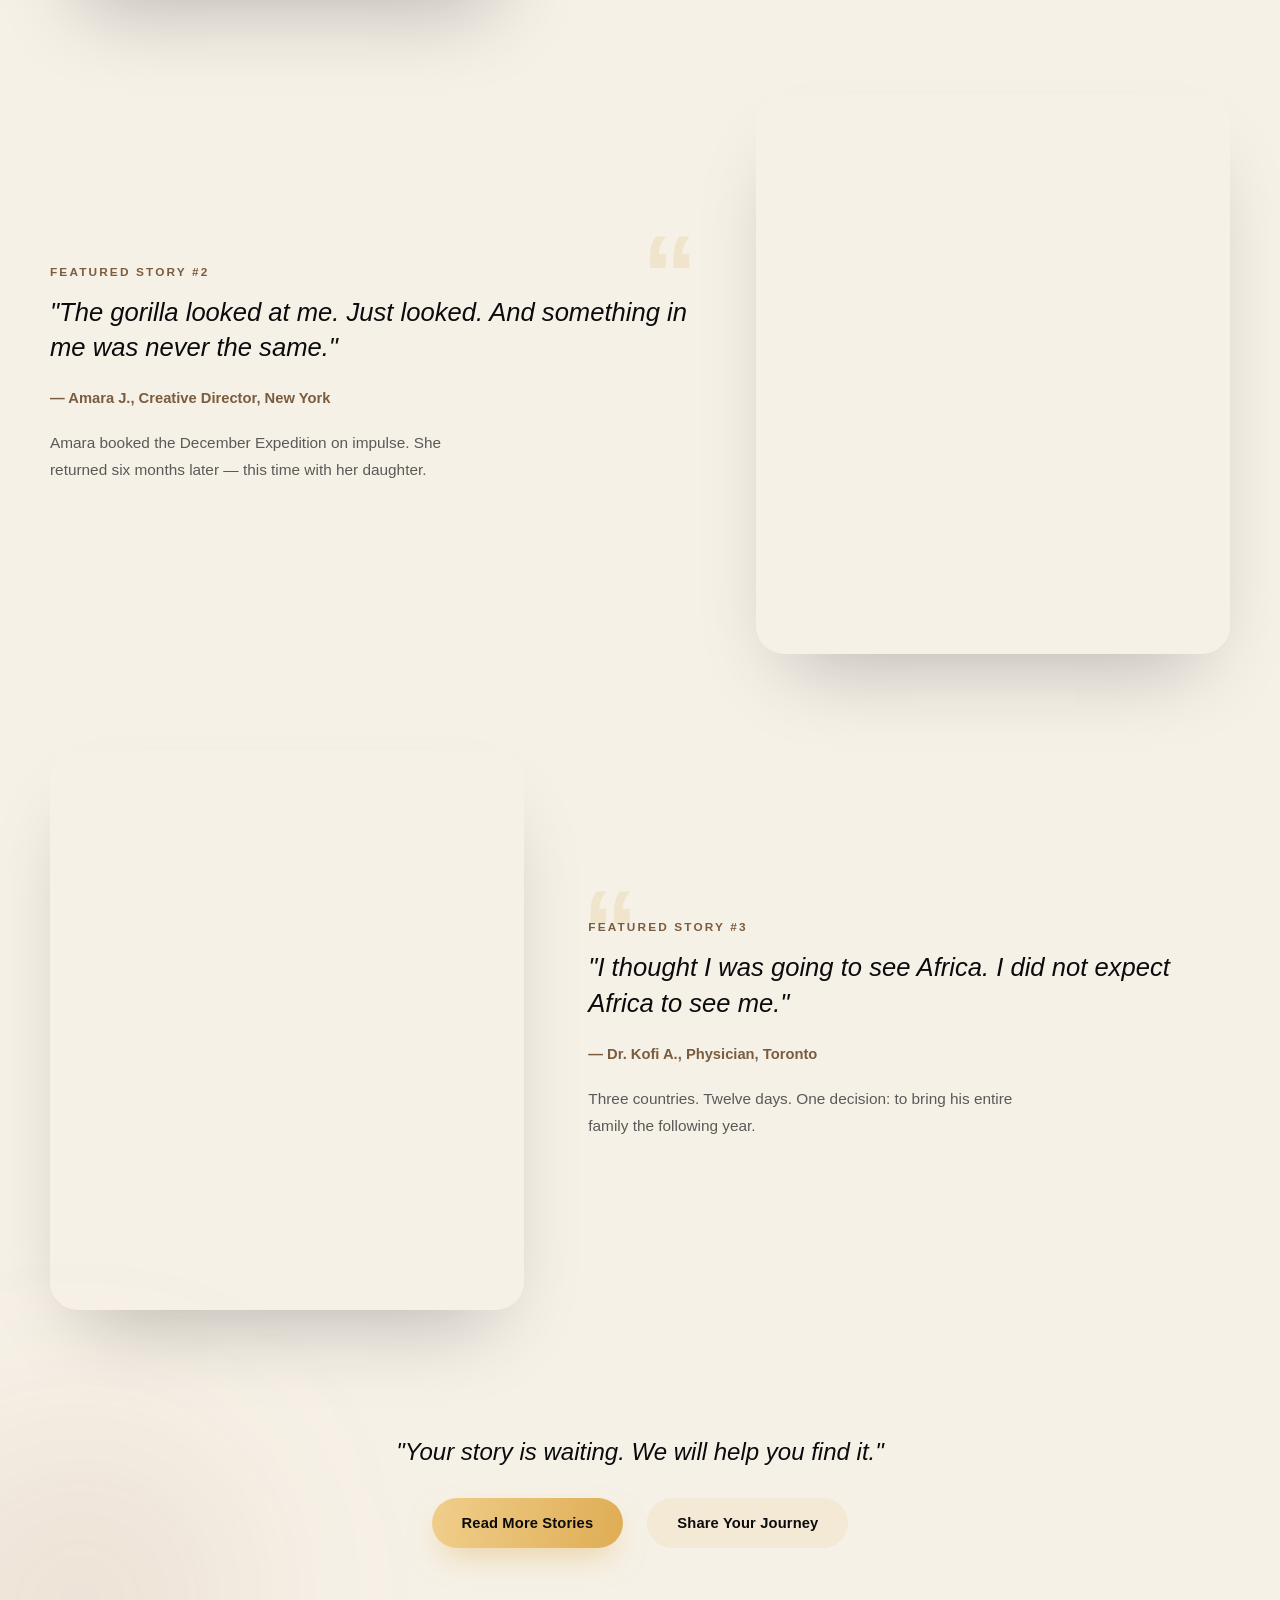
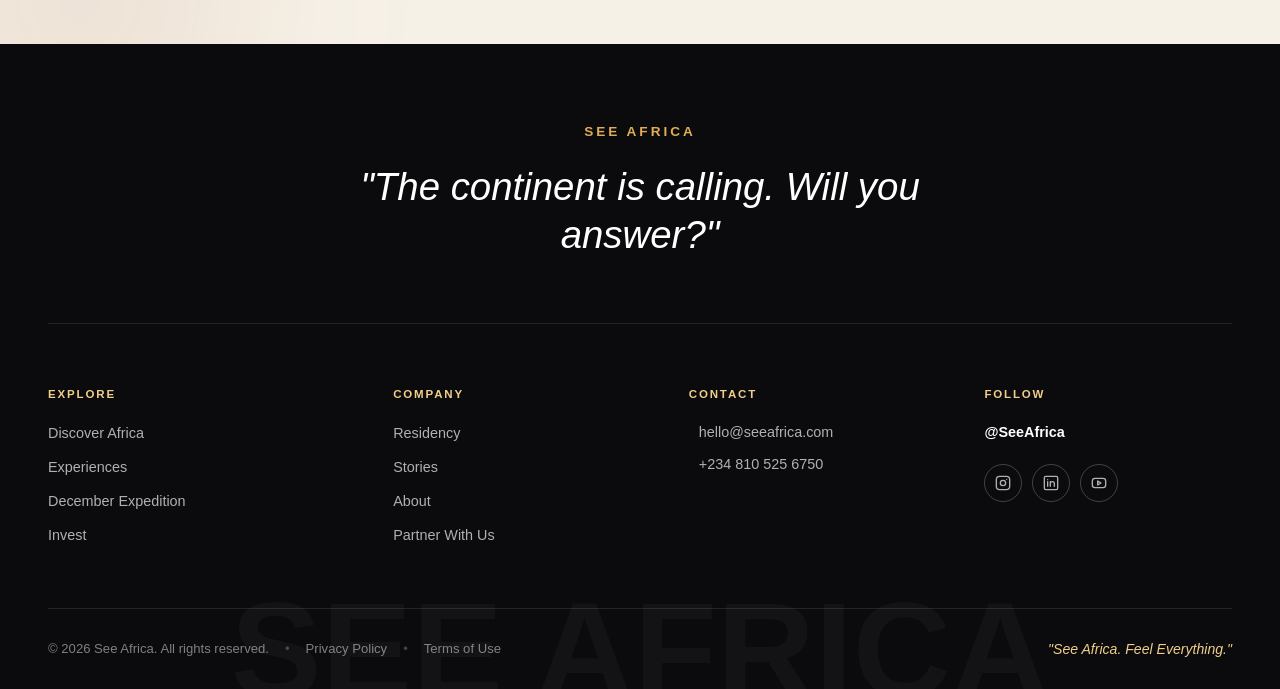
==== commit 9384e714: "Link homepage promotional popup to Calabar Carnival landing page" ====
--- a/index.html
+++ b/index.html
@@ -22,6 +22,16 @@
 <script src="https://unpkg.com/lenis@1.1.14/dist/lenis.min.js"></script>
 
 <link rel="stylesheet" href="style.css?v=homepage-restored-20261120">
+<style>
+#see-africa-promo{position:fixed;inset:0;margin:auto;padding:0;border:0;border-radius:12px;background:#fff;color:#101010;width:max-content;max-width:calc(100vw - 32px);max-height:calc(100dvh - 32px);overflow:visible;box-shadow:0 20px 80px #0007;z-index:2147483647}
+#see-africa-promo::backdrop{background:rgba(0,0,0,.7);backdrop-filter:blur(4px)}
+#see-africa-promo img{display:block;width:auto;height:auto;max-width:min(480px,calc(100vw - 32px));max-height:calc(100dvh - 48px);object-fit:contain;border-radius:12px}
+#see-africa-promo-close{position:absolute;top:8px;right:8px;z-index:2;width:40px;height:40px;border:1px solid #fff8;border-radius:50%;background:#171717e8;color:#fff;font:28px/1 Arial,sans-serif;cursor:pointer;display:grid;place-items:center}
+#see-africa-promo-close:focus-visible{outline:3px solid #dfac58}
+#see-africa-promo[open]{animation:seeAfricaPromoIn .25s ease-out}
+@keyframes seeAfricaPromoIn{from{opacity:0;transform:scale(.97)}to{opacity:1;transform:scale(1)}}
+@media(prefers-reduced-motion:reduce){#see-africa-promo[open]{animation:none}}
+</style>
 </head>
 <body>
 
@@ -265,5 +275,47 @@
 </footer>
 
 <script src="script.js?v=homepage-restored-20261120"></script>
+<dialog id="see-africa-promo" aria-label="See Africa announcement">
+  <button type="button" id="see-africa-promo-close" aria-label="Close announcement" autofocus>×</button>
+  <a href="/calabar.html" aria-label="Explore Calabar Carnival and book your experience" style="display:block;border-radius:12px;cursor:pointer">
+    <img id="see-africa-promo-image" alt="See Africa promotional announcement" decoding="async" />
+  </a>
+</dialog>
+<script>
+(function(){
+  const dialog=document.getElementById('see-africa-promo');
+  const image=document.getElementById('see-africa-promo-image');
+  const close=document.getElementById('see-africa-promo-close');
+  let previousOverflow='';
+  close.addEventListener('click',()=>dialog.close());
+  dialog.addEventListener('click',e=>{if(e.target===dialog)dialog.close();});
+  dialog.addEventListener('close',()=>{document.body.style.overflow=previousOverflow;});
+  const imageReady=new Promise(resolve=>{
+    image.onload=()=>resolve(true);
+    image.onerror=()=>resolve(false);
+    image.src='images/SeeAfrica-popup.webp';
+  });
+  function schedule(){
+    const preloader=document.getElementById('preloader');
+    let started=false;
+    const begin=()=>{
+      if(started)return;
+      started=true;
+      observer.disconnect();
+      setTimeout(async()=>{
+        if(!await imageReady || dialog.open || !dialog.showModal)return;
+        previousOverflow=document.body.style.overflow;
+        dialog.showModal();
+        document.body.style.overflow='hidden';
+      },2000);
+    };
+    const observer=new MutationObserver(()=>{if(preloader.classList.contains('done'))begin();});
+    if(!preloader || preloader.classList.contains('done'))begin();
+    else{observer.observe(preloader,{attributes:true,attributeFilter:['class']});setTimeout(begin,4000);}
+  }
+  if(document.readyState==='loading')document.addEventListener('DOMContentLoaded',schedule,{once:true});
+  else schedule();
+})();
+</script>
 </body>
 </html>
